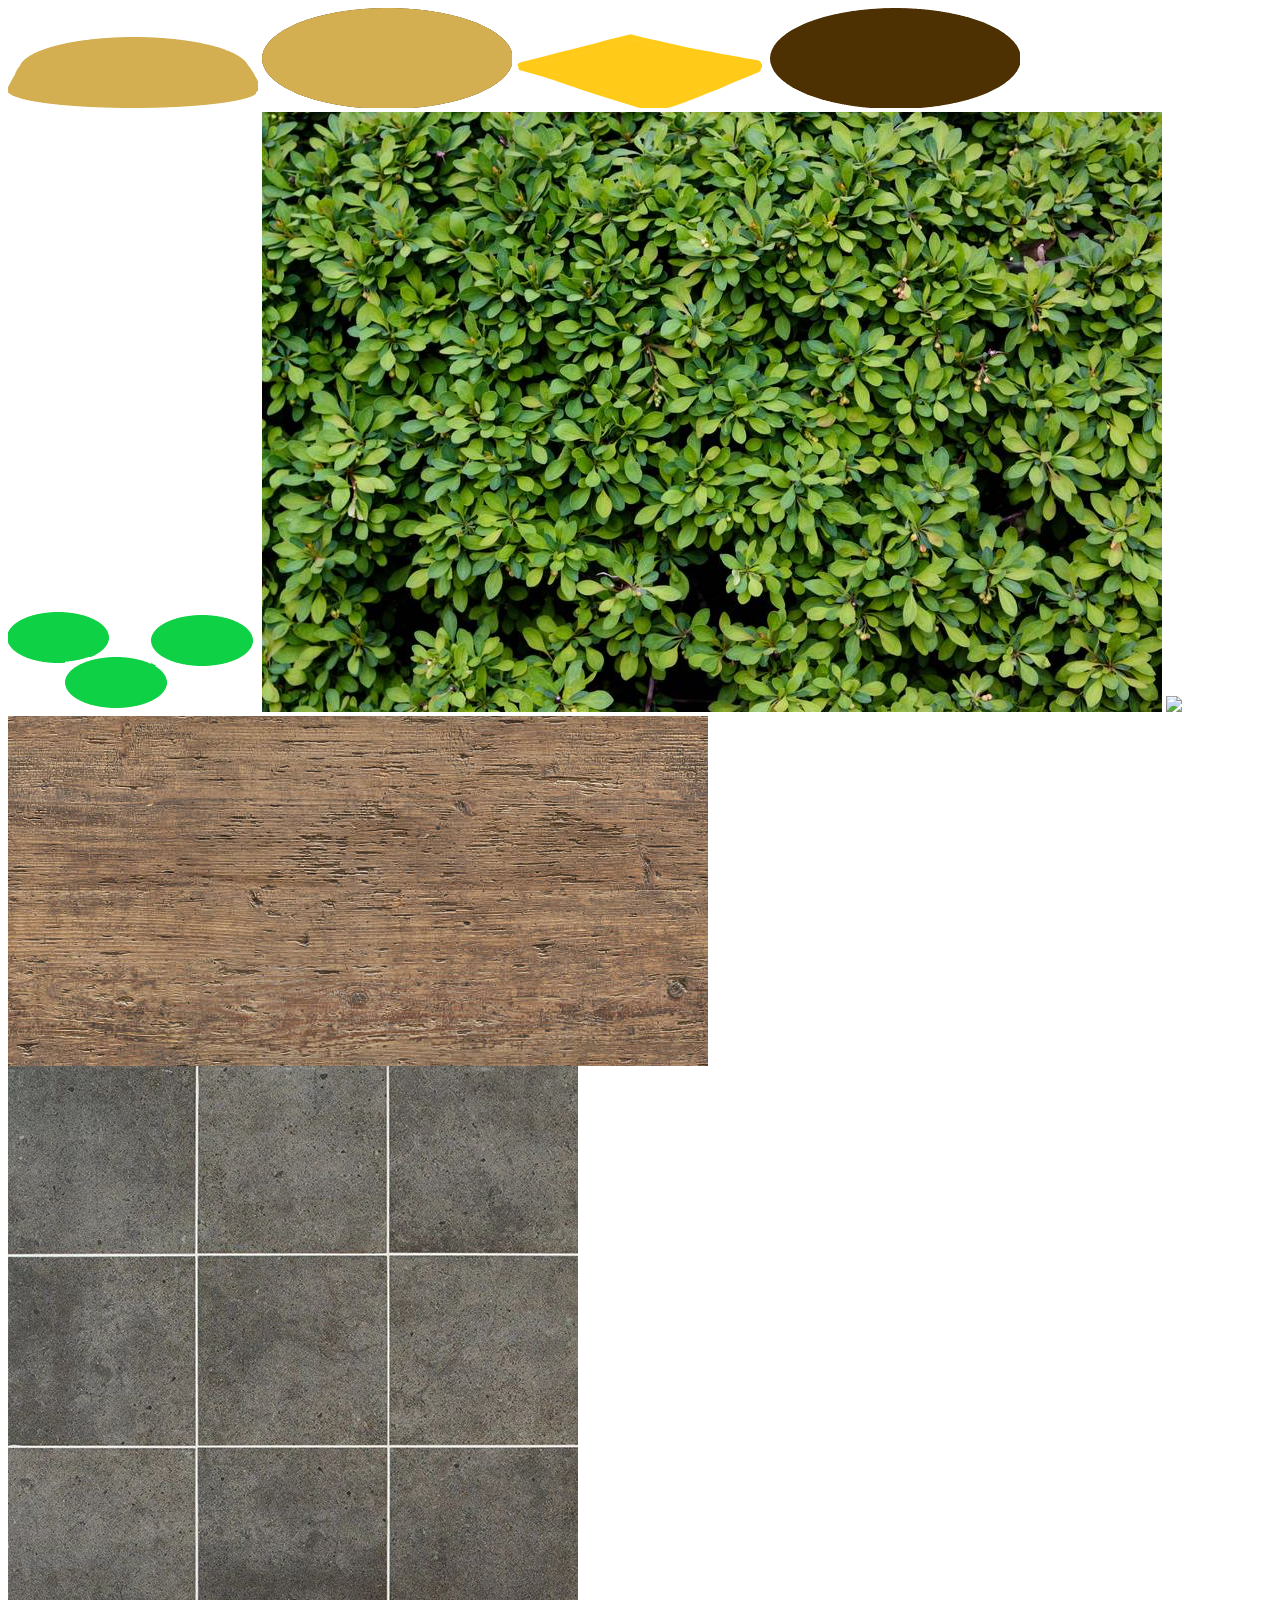
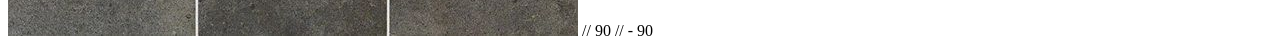
==== Escaping_Reality/index.html @ f187ed74 "update1" ====
<html>
  <head>
    <script src="https://aframe.io/releases/1.7.0/aframe.min.js"></script>
    <script src="https://cdn.jsdelivr.net/gh/c-frame/aframe-physics-system@v4.2.2/dist/aframe-physics-system.min.js"></script>
    <script src="script.js"></script>
    <script src="kinema.js"></script>
    <script src="conveyor.js"></script>
    <script src="menu.js"></script>
    <script src="customers.js"></script>

    <style >*{cursor:none}</style>

  </head>
  <body>
    <a-scene physics="debug: false">
        <a-assests>
            <img src="burgeritems/topbun.png" id="topbunimg">
            <img src="burgeritems/bottombun.png" id="botbunimg">
            <img src="burgeritems/cheese.png" id="cheeseimg">
            <img src="burgeritems/patty.png" id="pattyimg">
            <img src="burgeritems/pickles.png" id="picklesimg">
            <img src="extraimgs/shrub.jpg" id="shrub">
            <img src="extraimgs/concrete.jpg" id="concrete">
            <img src="extraimgs/wood.jpg" id="wood">
            <img src="extraimgs/floor.jpg" id="storetiles">
        </a-assests>

    <!--customer orders-->
        <a-entity id="orders" position="-7.25 1.5 8.5" rotation="0 -25 0">
            <a-box id="slot1" opacity = 0 position="0 0 0" height="0.3" depth="0.1"></a-box>
            <a-box id="slot2" opacity = 0 position="0 0.3 0" height="0.3" depth="0.1"></a-box>
            <a-box id="slot3" opacity = 0 position="0 0.6 0" height="0.3" depth="0.1"></a-box>
            <a-box id="slot4" opacity = 0 position="0 0.9 0" height="0.3" depth="0.1"></a-box>
            <a-box id="slot5" opacity = 0 position="0 1.2 0" height="0.3" depth="0.1"></a-box>
        </a-entity>

        <a-entity id="customerburger" position="0 2 0"></a-entity>

    <!--customer patience bar-->    
        <a-box id="bar" position="-5.58 2.8 9.5" depth="0.1" width="1.5" height="0.3" color="gray" opacity="0"></a-box>
        <a-box id="patience" position="-5.58 2.8 9.4" depth="0.1" width="1.4" height="0.2" color="green" opacity="0"></a-box>

    <!--customer-->
        <a-entity id="customer1" position="-6 -10 9" rotation="0 180 0">
            <a-box position="-0.2 2 0.42" rotation="0 0 5" width="0.25" height="0.05" depth="0.05" color="black" id="eyebrowleft1"></a-box>
            <a-box position="0.2 2 0.42" rotation="0 0 -5" width="0.25" height="0.05" depth="0.05" color="black" id="eyebrowright1"></a-box>
            <a-sphere position="-0.2 1.8 0.42" radius="0.1" color="black"></a-sphere>
            <a-sphere position="0.2 1.8 0.42" radius="0.1" color="black"></a-sphere>
            <a-sphere position="0 1.6 0" radius="0.5" theta-start="0" theta-length="90" color="	"></a-sphere>
            <a-cylinder position="0 1.1 0" radius="0.5" color="	#301934"></a-cylinder>
            <a-sphere position="0 0.6 0" radius="0.5" rotation="0 0 180" theta-start="0" theta-length="90"></a-sphere>
        </a-entity>

        <a-entity id="customer2" position="3 -10 13" rotation="0 180 0">
            <a-sphere position="0 1.8 -0.01" radius="0.45" theta-start="0" theta-length="80" side="double" rotation="-5 0 0" color="#333232"></a-sphere>
            <a-cylinder radius="0.4" position="0 1.9 -0.35" height="0.1" rotation="-5 0 0" color="#333232"></a-cylinder>

            <a-box position="-0.2 2 0.42" rotation="0 0 5" width="0.25" height="0.05" depth="0.05" color="black" id="eyebrowleft2"></a-box>
            <a-box position="0.2 2 0.42" rotation="0 0 -5" width="0.25" height="0.05" depth="0.05" color="black" id="eyebrowright2"></a-box>
            <a-sphere position="-0.2 1.8 0.42" radius="0.1" color="black"></a-sphere>
            <a-sphere position="0.2 1.8 0.42" radius="0.1" color="black"></a-sphere>
            <a-sphere position="0 1.6 0" radius="0.5" theta-start="0" theta-length="90" color="	"></a-sphere>
            <a-cylinder position="0 1.1 0" radius="0.5" color="	#478778"></a-cylinder>
            <a-sphere position="0 0.6 0" radius="0.5" rotation="0 0 180" theta-start="0" theta-length="90"></a-sphere>
        </a-entity>

        <a-entity id="customer3" position="0 -10 13" rotation="0 180 0">
            <a-entity id="earbudL" position="-0.43 1.8 0.1" rotation="-10 0 -5" scale="0.9 0.9 0.9">
                <a-cylinder position="0 0 0"  rotation="0 0 90" height="0.05" radius="0.1" color="black"></a-cylinder>
                <a-sphere position="0 0 0" rotation="0 0 90" radius="0.1" color="#E3E3E3"></a-sphere>
                <a-box position="-0.1 -0.1 0" width="0.05" height="0.2" depth="0.05" color="#E3E3E3"></a-box>
            </a-entity>
            <a-entity id="earbudR" position="0.43 1.8 0.1" rotation="10 180 -5" scale="0.9 0.9 0.9">
                <a-cylinder position="0 0 0"  rotation="0 0 90" height="0.05" radius="0.1" color="black"></a-cylinder>
                <a-sphere position="0 0 0" rotation="0 0 90" radius="0.1" color="#E3E3E3"></a-sphere>
                <a-box position="-0.1 -0.1 0" width="0.05" height="0.2" depth="0.05" color="#E3E3E3"></a-box>
            </a-entity>

            <a-box position="-0.2 2 0.42" rotation="0 0 5" width="0.25" height="0.05" depth="0.05" color="black" id="eyebrowleft3"></a-box>
            <a-box position="0.2 2 0.42" rotation="0 0 -5" width="0.25" height="0.05" depth="0.05" color="black" id="eyebrowright3"></a-box>
            <a-sphere position="-0.2 1.8 0.42" radius="0.1" color="black"></a-sphere>
            <a-sphere position="0.2 1.8 0.42" radius="0.1" color="black"></a-sphere>
            <a-sphere position="0 1.6 0" radius="0.5" theta-start="0" theta-length="90" color="	"></a-sphere>
            <a-cylinder position="0 1.1 0" radius="0.5" color="#954535"></a-cylinder>
            <a-sphere position="0 0.6 0" radius="0.5" rotation="0 0 180" theta-start="0" theta-length="90"></a-sphere>
        </a-entity>
    

    <!--food items-->
    
        <a-cylinder id="botbun" position="1 -10 0" height="0.08" radius="0.7" color="#fbdb8f"></a-cylinder>
        <a-entity id="topbun" position="-1 -10 -2">
            <a-cylinder position="0 1.25 0" height="0.05" radius="0.7" color="#fbdb8f"></a-cylinder>
            <a-sphere position="0 0.71 0"  radius="0.9" theta-start="0" theta-length="51" color="#fbdb8f"></a-sphere>
        </a-entity>
        <a-cylinder id="patty" position="1 -10 0" radius="0.65" height="0.1" color="#583924"></a-cylinder>
        <a-entity id="pickles" position="1.1 -10 0.05">
            <a-cylinder position="-0.1 0 -0.2" radius="0.2" height="0.05" color="#43b451"></a-cylinder>
            <a-cylinder position="-0.3 0 0.2" radius="0.2" height="0.05" color="#43b451"></a-cylinder>
            <a-cylinder position="0.2 0 0.1" radius="0.2" height="0.05" color="#43b451"></a-cylinder>
        </a-entity>
        <a-box id="cheese" position="1 -10 0" height="0.05" width="1.1" depth="1.1" color="#f9de3f"> </a-box>
        
    <!--bell-->
        <a-entity id="bell" position="-4.3 1.2 6.4">
            <a-cylinder radius="0.3" height="0.05" color="#5C4033"></a-cylinder>
            <a-sphere radius="0.25" color="#F0E68C"></a-sphere>
            <a-cylinder radius="0.03" height="0.1" color="#7393B3" position="0 0.23 0"></a-cylinder>
        </a-entity>
 
    <!--Kitchen-->
        
        <a-box static-body position="0 0.5 -10" width="20" height="1" depth="0.1" color="#EDE8D0"></a-box>
        <a-box static-body position="0 2.5 -10" width="20" height="3" depth="0.1" color="#FAF9F6"></a-box>
        <a-box static-body position="0 4.5 -10" width="20" height="1" depth="0.1" color="#EDE8D0"></a-box>

        <!--Counter-->
        <a-entity position="-10 1 -8" rotation="90 0 0" wireframe="true">
          <a-box id="door" static-body width="2" position="0 0 -1" height="0.25" depth="2" rotation="0 90 0"></a-box>
        </a-entity>
    
    <!-- WORLD CLOCK -->
        <a-box position="-10 1.5 0" width="1" depth="0.5" height="0.5" rotation="0 90 0"> </a-box>
        <a-box position="-9.95 1.5 0" width="0.9" depth="0.5" height="0.4" rotation="0 90 0" color="#343434"> </a-box>
        <a-text id="WORLDCLOCK" position="-9.7 1.5 0.3" color="red" value="9:00A" rotation="0 90 0"></a-text>
        
        <a-box static-body position="-10 0.45 0" width="16" height="1.25" depth="2" rotation="0 90 0"></a-box>
        <a-box static-body position="-10 1.13 0" width="16" height="0.1" depth="2.1" rotation="0 90 0" color="#C2B280"></a-box>
        <a-box static-body position="2.5 0.45 7" width="25" height="1.25" depth="2"></a-box>
        <a-box static-body position="2.5 1.13 6.95" width="25" height="0.1" depth="2.1" color="#C2B280"></a-box>

        <!-- chairs by the counter -->
        <a-entity static-body class="stool1" position="-12 0 -5" rotation="0 90 0" scale="1.5 1.5 1.5">
            <a-cylinder position="0 0.6 0" height="0.05" radius="0.3" color="#DAA520"></a-cylinder>
            <a-cylinder position="0 0.3 0" height="0.6" radius="0.03" color="#C0C0C0"></a-cylinder>
            <a-cylinder position="0 0.05 0" height="0.05" radius="0.2" color="#C0C0C0"></a-cylinder>
        </a-entity>

        <a-entity static-body class="stool2" position="-12 0 -2" rotation="0 90 0" scale="1.5 1.5 1.5">
            <a-cylinder position="0 0.6 0" height="0.05" radius="0.3" color="#DAA520"></a-cylinder>
            <a-cylinder position="0 0.3 0" height="0.6" radius="0.03" color="#C0C0C0"></a-cylinder>
            <a-cylinder position="0 0.05 0" height="0.05" radius="0.2" color="#C0C0C0"></a-cylinder>
        </a-entity>

        <a-entity static-body class="stool3" position="-12 0 1" rotation="0 90 0" scale="1.5 1.5 1.5">
            <a-cylinder position="0 0.6 0" height="0.05" radius="0.3" color="#DAA520"></a-cylinder>
            <a-cylinder position="0 0.3 0" height="0.6" radius="0.03" color="#C0C0C0"></a-cylinder>
            <a-cylinder position="0 0.05 0" height="0.05" radius="0.2" color="#C0C0C0"></a-cylinder>
        </a-entity>

        <a-entity static-body class="stool4" position="-12 0 4" rotation="0 90 0" scale="1.5 1.5 1.5">
            <a-cylinder position="0 0.6 0" height="0.05" radius="0.3" color="#DAA520"></a-cylinder>
            <a-cylinder position="0 0.3 0" height="0.6" radius="0.03" color="#C0C0C0"></a-cylinder>
            <a-cylinder position="0 0.05 0" height="0.05" radius="0.2" color="#C0C0C0"></a-cylinder>
        </a-entity>
        
        <!--plates, tissues : counter designs-->
        <a-entity id="napkins" position="-10 0.88 -7.5">
            <a-box position="0 0.5 0" width="0.5" height="0.35" depth="0.3" color="#DADADA"></a-box>
            <a-box position="0 0.7 0" width="0.52" height="0.1" depth="0.32" color="#EEDC82"></a-box>
            <a-box position="0 0.65 0" rotation="8 0 0" width="0.45" height="0.35" depth="0.01" color="#F2F2F2"></a-box>
        </a-entity>

        <a-entity id="register" position="-9 0 6.75" rotation="0 -25 0">
            <a-box position="0 1.25 0" height="0.5" color="#797979"></a-box>
            <a-box position="0 1.25 -0.02" height="0.45" width="0.95" color="#AAAAAA"></a-box>
            <a-cylinder position="0 1.55 0.33" radius="0.35" rotation="0 0 90" color="#797979"></a-cylinder>
            <a-box position="0 1.4 0.5" rotation="90 0 0" height="0.5" color="#797979"></a-box>
            <a-box position="0 1.32 -0.27" rotation="90 0 0" height="0.55" width="0.1" depth="0.1" color="	#353935"></a-box>

            <a-box position="0.25 1.25 -0.25" height="0.55" width="0.1" depth="0.1" color="#EB9249"></a-box>
            <a-box position="0.4 1.25 -0.25" height="0.55" width="0.1" depth="0.1" color="#F4BB44"></a-box>
            <a-box position="0.4 1.25 -0.4" height="0.55" width="0.1" depth="0.1" color="#40B5AD"></a-box>
            <a-box position="0.25 1.25 -0.4" height="0.55" width="0.1" depth="0.1" color="#C74EBD"></a-box>

            <a-box position="-0.35 1.25 -0.25" height="0.55" width="0.1" depth="0.1" color="#009E60"></a-box>
            <a-box position="-0.25 1.25 -0.25" height="0.55" width="0.1" depth="0.1" color="#009E60"></a-box>
            <a-box position="-0.1 1.25 -0.25" height="0.55" width="0.1" depth="0.1" color="#F4BB44"></a-box>
            <a-box position="-0.1 1.25 -0.4" height="0.55" width="0.1" depth="0.1" color="#C74EBD"></a-box>
            <a-box position="-0.25 1.25 -0.4" height="0.55" width="0.1" depth="0.1"></a-box>
            <a-box position="-0.4 1.25 -0.4" height="0.55" width="0.1" depth="0.1" color="#E34234"></a-box>

        </a-entity>

        <a-entity id="serving"  position="-5.6 1 6.75" wireframe="true">
                <a-box position="0 0.25 0" opacity="0"></a-box>
                <a-text value="Serve Here" side="double" position="0.55 2 0" rotation="0 180 0" color="#191970"></a-text>
                <a-cylinder position="0 0.25 0" radius="0.6" height="0.1" color="	#EEDC82"></a-cylinder>
                <a-cylinder position="0 0.32 0" radius="0.75" height="0.1"></a-cylinder>      
        </a-entity>

        <a-entity id="plate1" position="0 0.76 6.75">
            <a-box position="0 0.5 0" opacity="0"></a-box>
            <a-cylinder position="0 0.5 0" radius="0.6" height="0.1"></a-cylinder>
            <a-cylinder position="0 0.57 0" radius="0.75" height="0.1"></a-cylinder>
        </a-entity>

        <a-entity id="plate2" position="2 0.76 6.75">
            <a-box position="0 0.5 0" opacity="0"></a-box>
            <a-cylinder position="0 0.5 0" radius="0.6" height="0.1"></a-cylinder>
            <a-cylinder position="0 0.57 0" radius="0.75" height="0.1"></a-cylinder>
        </a-entity>
        


        <!--conveyers-->
        <a-box static-body position="6.5 1 -9" width="2" height="3" depth="17" rotation="0 90 0" color="	#FCF5E5"></a-box>
        
        <a-box position="1 1.5 -8.9" width="1.8" depth="2" height="0.75" color="#28282B"></a-box>
        <a-sphere side="double" position="1 1.5 -8" radius="1" theta-start="0" theta-length="90" color="#C2B280"> </a-sphere>
        <a-box static-body id="conveyer1" position="1 0.55 -4" width="2" height="1.2" depth="8" color="#C2B280"></a-box>
        <a-box position="1 0.55 -4" width="2.1" height="0.1" depth="8.1" color="#28282B"></a-box>
        <a-cylinder position="1 0.55 -4" height="2.1" radius="0.25" rotation="0 0 90" color="#28282B"></a-cylinder>
        <a-cylinder position="1 0.55 -2" height="2.1" radius="0.25" rotation="0 0 90" color="#28282B"></a-cylinder>
        <a-cylinder position="1 0.55 -6" height="2.1" radius="0.25" rotation="0 0 90" color="#28282B"></a-cylinder>
        <a-box position="1 1.18 -4" width="1.9" height="0.05" depth="8" color="#E2DFD2"></a-box>
        <a-cylinder position="1 1.1 0" rotation="0 0 90" radius="0.1" height="1.9" color="#E2DFD2"> </a-cylinder>

        <a-box position="4 1.5 -8.9" width="1.8" depth="2" height="0.75" color="#28282B"></a-box>
        <a-sphere side="double" position="4 1.5 -8" radius="1" theta-start="0" theta-length="90" color="#C2B280"> </a-sphere>
        <a-box static-body id="conveyer2" position="4 0.55 -4" width="2" height="1.2" depth="8" color="#C2B280"></a-box>
        <a-box position="4 0.55 -4" width="2.1" height="0.1" depth="8.1" color="#28282B"></a-box>
        <a-cylinder position="4 0.55 -4" height="2.1" radius="0.25" rotation="0 0 90" color="#28282B"></a-cylinder>
        <a-cylinder position="4 0.55 -2" height="2.1" radius="0.25" rotation="0 0 90" color="#28282B"></a-cylinder>
        <a-cylinder position="4 0.55 -6" height="2.1" radius="0.25" rotation="0 0 90" color="#28282B"></a-cylinder>
        <a-box position="4 1.18 -4" width="1.9" height="0.05" depth="8" color="#E2DFD2"></a-box>
        <a-cylinder position="4 1.1 0" rotation="0 0 90" radius="0.1" height="1.9" color="#E2DFD2"> </a-cylinder>

        <a-box position="7 1.5 -8.9" width="1.8" depth="2" height="0.75" color="#28282B"></a-box>
        <a-sphere side="double" position="7 1.5 -8" radius="1" theta-start="0" theta-length="90" color="#C2B280"> </a-sphere>
        <a-box static-body id="conveyer3" position="7 0.55 -4" width="2" height="1.2" depth="8" color="#C2B280"></a-box>
        <a-box position="7 0.55 -4" width="2.1" height="0.1" depth="8.1" color="#28282B"></a-box>
        <a-cylinder position="7 0.55 -4" height="2.1" radius="0.25" rotation="0 0 90" color="#28282B"></a-cylinder>
        <a-cylinder position="7 0.55 -2" height="2.1" radius="0.25" rotation="0 0 90" color="#28282B"></a-cylinder>
        <a-cylinder position="7 0.55 -6" height="2.1" radius="0.25" rotation="0 0 90" color="#28282B"></a-cylinder>
        <a-box position="7 1.18 -4" width="1.9" height="0.05" depth="8" color="#E2DFD2"></a-box>
        <a-cylinder position="7 1.1 0" rotation="0 0 90" radius="0.1" height="1.9" color="#E2DFD2"> </a-cylinder>

        <a-box position="10 1.5 -8.9" width="1.8" depth="2" height="0.75" color="#28282B"></a-box>
        <a-sphere side="double" position="10 1.5 -8" radius="1" theta-start="0" theta-length="90" color="#C2B280"> </a-sphere>
        <a-box static-body id="conveyer4" position="10 0.55 -4" width="2" height="1.2" depth="8" color="#C2B280"></a-box>
        <a-box position="10 0.55 -4" width="2.1" height="0.1" depth="8.1" color="#28282B"></a-box>
        <a-cylinder position="10 0.55 -4" height="2.1" radius="0.25" rotation="0 0 90" color="#28282B"></a-cylinder>
        <a-cylinder position="10 0.55 -2" height="2.1" radius="0.25" rotation="0 0 90" color="#28282B"></a-cylinder>
        <a-cylinder position="10 0.55 -6" height="2.1" radius="0.25" rotation="0 0 90" color="#28282B"></a-cylinder>
        <a-box position="10 1.18 -4" width="1.9" height="0.05" depth="8" color="#E2DFD2"></a-box>
        <a-cylinder position="10 1.1 0" rotation="0 0 90" radius="0.1" height="1.9" color="#E2DFD2"> </a-cylinder>

        <a-box position="13 1.5 -8.9" width="1.8" depth="2" height="0.75" color="#28282B"></a-box>
        <a-sphere side="double" position="13 1.5 -8" radius="1" theta-start="0" theta-length="90" color="#C2B280"> </a-sphere>
        <a-box static-body id="conveyer5" position="13 0.55 -4" width="2" height="1.2" depth="8" color="#C2B280"></a-box>
        <a-box position="13 0.55 -4" width="2.1" height="0.1" depth="8.1" color="#28282B"></a-box>
        <a-cylinder position="13 0.55 -4" height="2.1" radius="0.25" rotation="0 0 90" color="#28282B"></a-cylinder>
        <a-cylinder position="13 0.55 -2" height="2.1" radius="0.25" rotation="0 0 90" color="#28282B"></a-cylinder>
        <a-cylinder position="13 0.55 -6" height="2.1" radius="0.25" rotation="0 0 90" color="#28282B"></a-cylinder>
        <a-box position="13 1.18 -4" width="1.9" height="0.05" depth="8" color="#E2DFD2"></a-box>
        <a-cylinder position="13 1.1 0" rotation="0 0 90" radius="0.1" height="1.9" color="#E2DFD2"> </a-cylinder>

    
    <!--Surrounding Shop-->

      <!--booths and tables-->
        <a-entity static-body id="boothset1">
            <a-entity id="boothseat1" position="13.8 0.2 23.45" rotation="0 -90 0">
                <a-cylinder position="0 0.1 -0.1" radius="0.5" height="2.9" rotation="0 0 90" color="#DAA520"></a-cylinder>
                <a-box position="0 1 -0.53" rotation="90 0 0" width="2.9" height="0.5" depth="2" color="#DAA520"></a-box>
                <a-box position="0 0 -0.5" width="3" height="0.5" depth="1.25" color="#F2F2F2"></a-box>
                <a-box position="0 1 -0.95" rotation="90 0 0" width="3" height="0.35" depth="2.2" color="#F2F2F2"></a-box>
            </a-entity>  
            
            <a-entity id="table1" position="12.5 1 23.45" rotation="0 -90 0">
                <a-box width="3" depth="1.5" height="0.1"></a-box>
                <a-box position="0 -0.5 0" width="0.1" depth="0.1" height="1" color="#36454F"></a-box>
                <a-box position="1 -0.5 0" width="0.1" depth="0.1" height="1" color="#36454F"></a-box>
                <a-box position="-1 -0.5 0" width="0.1" depth="0.1" height="1" color="#36454F"></a-box>
                <a-box position="0 -0.5 0" rotation="0 0 90" width="0.1" depth="0.1" height="2" color="#36454F"></a-box>
            </a-entity>

            <a-entity id="napkins" position="12.5 0.7 23.45">
                <a-box position="0 0.5 0" width="0.5" height="0.35" depth="0.3" color="#DADADA"></a-box>
                <a-box position="0 0.7 0" width="0.52" height="0.1" depth="0.32" color="#EEDC82"></a-box>
                <a-box position="0 0.65 0" rotation="8 0 0" width="0.45" height="0.35" depth="0.01" color="#F2F2F2"></a-box>
            </a-entity>
        
            <a-entity id="boothseat2" position="11.2 0.2 23.45" rotation="0 90 0">
                <a-cylinder position="0 0.1 -0.1" radius="0.5" height="2.9" rotation="0 0 90" color="#DAA520"></a-cylinder>
                <a-box position="0 1 -0.53" rotation="90 0 0" width="2.9" height="0.5" depth="2" color="#DAA520"></a-box>
                <a-box position="0 0 -0.5" width="3" height="0.5" depth="1.25" color="#F2F2F2"></a-box>
                <a-box position="0 1 -0.95" rotation="90 0 0" width="3" height="0.35" depth="2.2" color="#F2F2F2"></a-box>
            </a-entity>  
        </a-entity>

        <a-entity static-body id="boothset2" position="-4.75 0 0">
            <a-entity id="boothseat1" position="13.8 0.2 23.45" rotation="0 -90 0">
                <a-cylinder position="0 0.1 -0.1" radius="0.5" height="2.9" rotation="0 0 90" color="#DAA520"></a-cylinder>
                <a-box position="0 1 -0.53" rotation="90 0 0" width="2.9" height="0.5" depth="2" color="#DAA520"></a-box>
                <a-box position="0 0 -0.5" width="3" height="0.5" depth="1.25" color="#F2F2F2"></a-box>
                <a-box position="0 1 -0.95" rotation="90 0 0" width="3" height="0.35" depth="2.2" color="#F2F2F2"></a-box>
            </a-entity>  
            
            <a-entity id="table1" position="12.5 1 23.45" rotation="0 -90 0">
                <a-box width="3" depth="1.5" height="0.1"></a-box>
                <a-box position="0 -0.5 0" width="0.1" depth="0.1" height="1" color="#36454F"></a-box>
                <a-box position="1 -0.5 0" width="0.1" depth="0.1" height="1" color="#36454F"></a-box>
                <a-box position="-1 -0.5 0" width="0.1" depth="0.1" height="1" color="#36454F"></a-box>
                <a-box position="0 -0.5 0" rotation="0 0 90" width="0.1" depth="0.1" height="2" color="#36454F"></a-box>
                
                <a-entity id="napkins" position="0 -0.25 0" rotation="0 90 0">
                    <a-box position="0 0.5 0" width="0.5" height="0.35" depth="0.3" color="#DADADA"></a-box>
                    <a-box position="0 0.7 0" width="0.52" height="0.1" depth="0.32" color="#EEDC82"></a-box>
                    <a-box position="0 0.65 0" rotation="8 0 0" width="0.45" height="0.35" depth="0.01" color="#F2F2F2"></a-box>
                </a-entity>
            
            </a-entity>
        
            <a-entity id="boothseat2" position="11.2 0.2 23.45" rotation="0 90 0">
                <a-cylinder position="0 0.1 -0.1" radius="0.5" height="2.9" rotation="0 0 90" color="#DAA520"></a-cylinder>
                <a-box position="0 1 -0.53" rotation="90 0 0" width="2.9" height="0.5" depth="2" color="#DAA520"></a-box>
                <a-box position="0 0 -0.5" width="3" height="0.5" depth="1.25" color="#F2F2F2"></a-box>
                <a-box position="0 1 -0.95" rotation="90 0 0" width="3" height="0.35" depth="2.2" color="#F2F2F2"></a-box>
            </a-entity>  
        </a-entity>

        <a-entity static-body id="boothset3" position="-9.5 0 0">
            <a-entity id="boothseat1" position="13.8 0.2 23.45" rotation="0 -90 0">
                <a-cylinder position="0 0.1 -0.1" radius="0.5" height="2.9" rotation="0 0 90" color="#DAA520"></a-cylinder>
                <a-box position="0 1 -0.53" rotation="90 0 0" width="2.9" height="0.5" depth="2" color="#DAA520"></a-box>
                <a-box position="0 0 -0.5" width="3" height="0.5" depth="1.25" color="#F2F2F2"></a-box>
                <a-box position="0 1 -0.95" rotation="90 0 0" width="3" height="0.35" depth="2.2" color="#F2F2F2"></a-box>
            </a-entity>  
            
            <a-entity id="table1" position="12.5 1 23.45" rotation="0 -90 0">
                <a-box width="3" depth="1.5" height="0.1"></a-box>
                <a-box position="0 -0.5 0" width="0.1" depth="0.1" height="1" color="#36454F"></a-box>
                <a-box position="1 -0.5 0" width="0.1" depth="0.1" height="1" color="#36454F"></a-box>
                <a-box position="-1 -0.5 0" width="0.1" depth="0.1" height="1" color="#36454F"></a-box>
                <a-box position="0 -0.5 0" rotation="0 0 90" width="0.1" depth="0.1" height="2" color="#36454F"></a-box>
            
                <a-entity id="napkins" position="0 -0.25 0" rotation="0 90 0">
                    <a-box position="0 0.5 0" width="0.5" height="0.35" depth="0.3" color="#DADADA"></a-box>
                    <a-box position="0 0.7 0" width="0.52" height="0.1" depth="0.32" color="#EEDC82"></a-box>
                    <a-box position="0 0.65 0" rotation="8 0 0" width="0.45" height="0.35" depth="0.01" color="#F2F2F2"></a-box>
                </a-entity>

            </a-entity>
        
            <a-entity id="boothseat2" position="11.2 0.2 23.45" rotation="0 90 0">
                <a-cylinder position="0 0.1 -0.1" radius="0.5" height="2.9" rotation="0 0 90" color="#DAA520"></a-cylinder>
                <a-box position="0 1 -0.53" rotation="90 0 0" width="2.9" height="0.5" depth="2" color="#DAA520"></a-box>
                <a-box position="0 0 -0.5" width="3" height="0.5" depth="1.25" color="#F2F2F2"></a-box>
                <a-box position="0 1 -0.95" rotation="90 0 0" width="3" height="0.35" depth="2.2" color="#F2F2F2"></a-box>
            </a-entity>  
        </a-entity>

        <a-entity static-body id="boothset4" position="-14.25 0 0">
            <a-entity id="boothseat1" position="13.8 0.2 23.45" rotation="0 -90 0">
                <a-cylinder position="0 0.1 -0.1" radius="0.5" height="2.9" rotation="0 0 90" color="#DAA520"></a-cylinder>
                <a-box position="0 1 -0.53" rotation="90 0 0" width="2.9" height="0.5" depth="2" color="#DAA520"></a-box>
                <a-box position="0 0 -0.5" width="3" height="0.5" depth="1.25" color="#F2F2F2"></a-box>
                <a-box position="0 1 -0.95" rotation="90 0 0" width="3" height="0.35" depth="2.2" color="#F2F2F2"></a-box>
            </a-entity>  
            
            <a-entity id="table1" position="12.5 1 23.45" rotation="0 -90 0">
                <a-box width="3" depth="1.5" height="0.1"></a-box>
                <a-box position="0 -0.5 0" width="0.1" depth="0.1" height="1" color="#36454F"></a-box>
                <a-box position="1 -0.5 0" width="0.1" depth="0.1" height="1" color="#36454F"></a-box>
                <a-box position="-1 -0.5 0" width="0.1" depth="0.1" height="1" color="#36454F"></a-box>
                <a-box position="0 -0.5 0" rotation="0 0 90" width="0.1" depth="0.1" height="2" color="#36454F"></a-box>
            
                <a-entity id="napkins" position="0 -0.25 0" rotation="0 90 0">
                    <a-box position="0 0.5 0" width="0.5" height="0.35" depth="0.3" color="#DADADA"></a-box>
                    <a-box position="0 0.7 0" width="0.52" height="0.1" depth="0.32" color="#EEDC82"></a-box>
                    <a-box position="0 0.65 0" rotation="8 0 0" width="0.45" height="0.35" depth="0.01" color="#F2F2F2"></a-box>
                </a-entity>

            </a-entity>
        
            <a-entity id="boothseat2" position="11.2 0.2 23.45" rotation="0 90 0">
                <a-cylinder position="0 0.1 -0.1" radius="0.5" height="2.9" rotation="0 0 90" color="#DAA520"></a-cylinder>
                <a-box position="0 1 -0.53" rotation="90 0 0" width="2.9" height="0.5" depth="2" color="#DAA520"></a-box>
                <a-box position="0 0 -0.5" width="3" height="0.5" depth="1.25" color="#F2F2F2"></a-box>
                <a-box position="0 1 -0.95" rotation="90 0 0" width="3" height="0.35" depth="2.2" color="#F2F2F2"></a-box>
            </a-entity>  
        </a-entity>

        <a-entity static-body id="boothset5" position="-19 0 0">
            <a-entity id="boothseat1" position="13.8 0.2 23.45" rotation="0 -90 0">
                <a-cylinder position="0 0.1 -0.1" radius="0.5" height="2.9" rotation="0 0 90" color="#DAA520"></a-cylinder>
                <a-box position="0 1 -0.53" rotation="90 0 0" width="2.9" height="0.5" depth="2" color="#DAA520"></a-box>
                <a-box position="0 0 -0.5" width="3" height="0.5" depth="1.25" color="#F2F2F2"></a-box>
                <a-box position="0 1 -0.95" rotation="90 0 0" width="3" height="0.35" depth="2.2" color="#F2F2F2"></a-box>
            </a-entity>  
            
            <a-entity id="table1" position="12.5 1 23.45" rotation="0 -90 0">
                <a-box width="3" depth="1.5" height="0.1"></a-box>
                <a-box position="0 -0.5 0" width="0.1" depth="0.1" height="1" color="#36454F"></a-box>
                <a-box position="1 -0.5 0" width="0.1" depth="0.1" height="1" color="#36454F"></a-box>
                <a-box position="-1 -0.5 0" width="0.1" depth="0.1" height="1" color="#36454F"></a-box>
                <a-box position="0 -0.5 0" rotation="0 0 90" width="0.1" depth="0.1" height="2" color="#36454F"></a-box>
           
                <a-entity id="napkins" position="0 -0.25 0" rotation="0 90 0">
                    <a-box position="0 0.5 0" width="0.5" height="0.35" depth="0.3" color="#DADADA"></a-box>
                    <a-box position="0 0.7 0" width="0.52" height="0.1" depth="0.32" color="#EEDC82"></a-box>
                    <a-box position="0 0.65 0" rotation="8 0 0" width="0.45" height="0.35" depth="0.01" color="#F2F2F2"></a-box>
                </a-entity>

            </a-entity>
        
            <a-entity id="boothseat2" position="11.2 0.2 23.45" rotation="0 90 0">
                <a-cylinder position="0 0.1 -0.1" radius="0.5" height="2.9" rotation="0 0 90" color="#DAA520"></a-cylinder>
                <a-box position="0 1 -0.53" rotation="90 0 0" width="2.9" height="0.5" depth="2" color="#DAA520"></a-box>
                <a-box position="0 0 -0.5" width="3" height="0.5" depth="1.25" color="#F2F2F2"></a-box>
                <a-box position="0 1 -0.95" rotation="90 0 0" width="3" height="0.35" depth="2.2" color="#F2F2F2"></a-box>
            </a-entity>  
        </a-entity>

    <!-- chairs and table designs-->
        <a-entity static-body id="tableset1" position="10 0 2">
            <a-entity class="seat1" position="-3.5 0 14.75" rotation="0 -90 0" scale="1.5 1.5 1.5">
                <a-cylinder position="0 0.5 0" height="0.1" radius="0.3" color="#DAA520"></a-cylinder>
                <a-cylinder position="0 1 -0.2" rotation = "90 0 0" scale="1 1 0.75" height="0.03" radius="0.3" color="#DAA520"></a-cylinder>
                <a-cylinder position="0 0.25 -0.01" height="0.02" radius="0.25" open-ended="true" side="double" color="#E5E4E2"></a-cylinder>
                <a-cylinder position="0.15 0.5 -0.25" height="1.2" radius="0.03" color="#C0C0C0"></a-cylinder>
                <a-cylinder position="-0.15 0.5 -0.25" height="1.2" radius="0.03" color="#C0C0C0"></a-cylinder>
                <a-cylinder position="0.15 0.2 0.2" height="0.6" radius="0.03" color="#C0C0C0"></a-cylinder>
                <a-cylinder position="-0.15 0.2 0.2" height="0.6" radius="0.03" color="#C0C0C0"></a-cylinder>
            </a-entity>
            <a-entity class="seat2" position="-3.5 0 16.25" rotation="0 -90 0" scale="1.5 1.5 1.5">
                <a-cylinder position="0 0.5 0" height="0.1" radius="0.3" color="#DAA520"></a-cylinder>
                <a-cylinder position="0 1 -0.2" rotation = "90 0 0" scale="1 1 0.75" height="0.03" radius="0.3" color="#DAA520"></a-cylinder>
                <a-cylinder position="0 0.25 -0.01" height="0.02" radius="0.25" open-ended="true" side="double" color="#E5E4E2"></a-cylinder>
                <a-cylinder position="0.15 0.5 -0.25" height="1.2" radius="0.03" color="#C0C0C0"></a-cylinder>
                <a-cylinder position="-0.15 0.5 -0.25" height="1.2" radius="0.03" color="#C0C0C0"></a-cylinder>
                <a-cylinder position="0.15 0.2 0.2" height="0.6" radius="0.03" color="#C0C0C0"></a-cylinder>
                <a-cylinder position="-0.15 0.2 0.2" height="0.6" radius="0.03" color="#C0C0C0"></a-cylinder>
            </a-entity>
            <a-entity id="table2" position="-4.25 1 15.5" rotation="0 -90 0">
                <a-box width="3" depth="1.5" height="0.1"></a-box>
                <a-box position="0 -0.5 0" width="0.1" depth="0.1" height="1" color="#36454F"></a-box>
                <a-box position="1 -0.5 0" width="0.1" depth="0.1" height="1" color="#36454F"></a-box>
                <a-box position="-1 -0.5 0" width="0.1" depth="0.1" height="1" color="#36454F"></a-box>
                <a-box position="0 -0.5 0" rotation="0 0 90" width="0.1" depth="0.1" height="2" color="#36454F"></a-box>
            
                <a-entity id="napkins" position="0 -0.25 0" rotation="0 90 0">
                    <a-box position="0 0.5 0" width="0.5" height="0.35" depth="0.3" color="#DADADA"></a-box>
                    <a-box position="0 0.7 0" width="0.52" height="0.1" depth="0.32" color="#EEDC82"></a-box>
                    <a-box position="0 0.65 0" rotation="8 0 0" width="0.45" height="0.35" depth="0.01" color="#F2F2F2"></a-box>
                </a-entity>
            </a-entity>
            <a-entity class="seat3" position="-5 0 14.75" rotation="0 90 0" scale="1.5 1.5 1.5">
                <a-cylinder position="0 0.5 0" height="0.1" radius="0.3" color="#DAA520"></a-cylinder>
                <a-cylinder position="0 1 -0.2" rotation = "90 0 0" scale="1 1 0.75" height="0.03" radius="0.3" color="#DAA520"></a-cylinder>
                <a-cylinder position="0 0.25 -0.01" height="0.02" radius="0.25" open-ended="true" side="double" color="#E5E4E2"></a-cylinder>
                <a-cylinder position="0.15 0.5 -0.25" height="1.2" radius="0.03" color="#C0C0C0"></a-cylinder>
                <a-cylinder position="-0.15 0.5 -0.25" height="1.2" radius="0.03" color="#C0C0C0"></a-cylinder>
                <a-cylinder position="0.15 0.2 0.2" height="0.6" radius="0.03" color="#C0C0C0"></a-cylinder>
                <a-cylinder position="-0.15 0.2 0.2" height="0.6" radius="0.03" color="#C0C0C0"></a-cylinder>
            </a-entity>
            <a-entity class="seat4" position="-5 0 16.25" rotation="0 90 0" scale="1.5 1.5 1.5">
                <a-cylinder position="0 0.5 0" height="0.1" radius="0.3" color="#DAA520"></a-cylinder>
                <a-cylinder position="0 1 -0.2" rotation = "90 0 0" scale="1 1 0.75" height="0.03" radius="0.3" color="#DAA520"></a-cylinder>
                <a-cylinder position="0 0.25 -0.01" height="0.02" radius="0.25" open-ended="true" side="double" color="#E5E4E2"></a-cylinder>
                <a-cylinder position="0.15 0.5 -0.25" height="1.2" radius="0.03" color="#C0C0C0"></a-cylinder>
                <a-cylinder position="-0.15 0.5 -0.25" height="1.2" radius="0.03" color="#C0C0C0"></a-cylinder>
                <a-cylinder position="0.15 0.2 0.2" height="0.6" radius="0.03" color="#C0C0C0"></a-cylinder>
                <a-cylinder position="-0.15 0.2 0.2" height="0.6" radius="0.03" color="#C0C0C0"></a-cylinder>
            </a-entity>
        </a-entity>

        <a-entity static-body id="tableset2" position="5 0 2">
            <a-entity class="seat1" position="-3.5 0 14.75" rotation="0 -90 0" scale="1.5 1.5 1.5">
                <a-cylinder position="0 0.5 0" height="0.1" radius="0.3" color="#DAA520"></a-cylinder>
                <a-cylinder position="0 1 -0.2" rotation = "90 0 0" scale="1 1 0.75" height="0.03" radius="0.3" color="#DAA520"></a-cylinder>
                <a-cylinder position="0 0.25 -0.01" height="0.02" radius="0.25" open-ended="true" side="double" color="#E5E4E2"></a-cylinder>
                <a-cylinder position="0.15 0.5 -0.25" height="1.2" radius="0.03" color="#C0C0C0"></a-cylinder>
                <a-cylinder position="-0.15 0.5 -0.25" height="1.2" radius="0.03" color="#C0C0C0"></a-cylinder>
                <a-cylinder position="0.15 0.2 0.2" height="0.6" radius="0.03" color="#C0C0C0"></a-cylinder>
                <a-cylinder position="-0.15 0.2 0.2" height="0.6" radius="0.03" color="#C0C0C0"></a-cylinder>
            </a-entity>
            <a-entity class="seat2" position="-3.5 0 16.25" rotation="0 -90 0" scale="1.5 1.5 1.5">
                <a-cylinder position="0 0.5 0" height="0.1" radius="0.3" color="#DAA520"></a-cylinder>
                <a-cylinder position="0 1 -0.2" rotation = "90 0 0" scale="1 1 0.75" height="0.03" radius="0.3" color="#DAA520"></a-cylinder>
                <a-cylinder position="0 0.25 -0.01" height="0.02" radius="0.25" open-ended="true" side="double" color="#E5E4E2"></a-cylinder>
                <a-cylinder position="0.15 0.5 -0.25" height="1.2" radius="0.03" color="#C0C0C0"></a-cylinder>
                <a-cylinder position="-0.15 0.5 -0.25" height="1.2" radius="0.03" color="#C0C0C0"></a-cylinder>
                <a-cylinder position="0.15 0.2 0.2" height="0.6" radius="0.03" color="#C0C0C0"></a-cylinder>
                <a-cylinder position="-0.15 0.2 0.2" height="0.6" radius="0.03" color="#C0C0C0"></a-cylinder>
            </a-entity>
            <a-entity id="table2" position="-4.25 1 15.5" rotation="0 -90 0">
                <a-box width="3" depth="1.5" height="0.1"></a-box>
                <a-box position="0 -0.5 0" width="0.1" depth="0.1" height="1" color="#36454F"></a-box>
                <a-box position="1 -0.5 0" width="0.1" depth="0.1" height="1" color="#36454F"></a-box>
                <a-box position="-1 -0.5 0" width="0.1" depth="0.1" height="1" color="#36454F"></a-box>
                <a-box position="0 -0.5 0" rotation="0 0 90" width="0.1" depth="0.1" height="2" color="#36454F"></a-box>
            
                <a-entity id="napkins" position="0 -0.25 0" rotation="0 90 0">
                    <a-box position="0 0.5 0" width="0.5" height="0.35" depth="0.3" color="#DADADA"></a-box>
                    <a-box position="0 0.7 0" width="0.52" height="0.1" depth="0.32" color="#EEDC82"></a-box>
                    <a-box position="0 0.65 0" rotation="8 0 0" width="0.45" height="0.35" depth="0.01" color="#F2F2F2"></a-box>
                </a-entity>
            </a-entity>
            <a-entity class="seat3" position="-5 0 14.75" rotation="0 90 0" scale="1.5 1.5 1.5">
                <a-cylinder position="0 0.5 0" height="0.1" radius="0.3" color="#DAA520"></a-cylinder>
                <a-cylinder position="0 1 -0.2" rotation = "90 0 0" scale="1 1 0.75" height="0.03" radius="0.3" color="#DAA520"></a-cylinder>
                <a-cylinder position="0 0.25 -0.01" height="0.02" radius="0.25" open-ended="true" side="double" color="#E5E4E2"></a-cylinder>
                <a-cylinder position="0.15 0.5 -0.25" height="1.2" radius="0.03" color="#C0C0C0"></a-cylinder>
                <a-cylinder position="-0.15 0.5 -0.25" height="1.2" radius="0.03" color="#C0C0C0"></a-cylinder>
                <a-cylinder position="0.15 0.2 0.2" height="0.6" radius="0.03" color="#C0C0C0"></a-cylinder>
                <a-cylinder position="-0.15 0.2 0.2" height="0.6" radius="0.03" color="#C0C0C0"></a-cylinder>
            </a-entity>
            <a-entity class="seat4" position="-5 0 16.25" rotation="0 90 0" scale="1.5 1.5 1.5">
                <a-cylinder position="0 0.5 0" height="0.1" radius="0.3" color="#DAA520"></a-cylinder>
                <a-cylinder position="0 1 -0.2" rotation = "90 0 0" scale="1 1 0.75" height="0.03" radius="0.3" color="#DAA520"></a-cylinder>
                <a-cylinder position="0 0.25 -0.01" height="0.02" radius="0.25" open-ended="true" side="double" color="#E5E4E2"></a-cylinder>
                <a-cylinder position="0.15 0.5 -0.25" height="1.2" radius="0.03" color="#C0C0C0"></a-cylinder>
                <a-cylinder position="-0.15 0.5 -0.25" height="1.2" radius="0.03" color="#C0C0C0"></a-cylinder>
                <a-cylinder position="0.15 0.2 0.2" height="0.6" radius="0.03" color="#C0C0C0"></a-cylinder>
                <a-cylinder position="-0.15 0.2 0.2" height="0.6" radius="0.03" color="#C0C0C0"></a-cylinder>
            </a-entity>
        </a-entity>

        <a-entity static-body id="tableset3" position="0 0 2">
            <a-entity class="seat1" position="-3.5 0 14.75" rotation="0 -90 0" scale="1.5 1.5 1.5">
                <a-cylinder position="0 0.5 0" height="0.1" radius="0.3" color="#DAA520"></a-cylinder>
                <a-cylinder position="0 1 -0.2" rotation = "90 0 0" scale="1 1 0.75" height="0.03" radius="0.3" color="#DAA520"></a-cylinder>
                <a-cylinder position="0 0.25 -0.01" height="0.02" radius="0.25" open-ended="true" side="double" color="#E5E4E2"></a-cylinder>
                <a-cylinder position="0.15 0.5 -0.25" height="1.2" radius="0.03" color="#C0C0C0"></a-cylinder>
                <a-cylinder position="-0.15 0.5 -0.25" height="1.2" radius="0.03" color="#C0C0C0"></a-cylinder>
                <a-cylinder position="0.15 0.2 0.2" height="0.6" radius="0.03" color="#C0C0C0"></a-cylinder>
                <a-cylinder position="-0.15 0.2 0.2" height="0.6" radius="0.03" color="#C0C0C0"></a-cylinder>
            </a-entity>
            <a-entity class="seat2" position="-3.5 0 16.25" rotation="0 -90 0" scale="1.5 1.5 1.5">
                <a-cylinder position="0 0.5 0" height="0.1" radius="0.3" color="#DAA520"></a-cylinder>
                <a-cylinder position="0 1 -0.2" rotation = "90 0 0" scale="1 1 0.75" height="0.03" radius="0.3" color="#DAA520"></a-cylinder>
                <a-cylinder position="0 0.25 -0.01" height="0.02" radius="0.25" open-ended="true" side="double" color="#E5E4E2"></a-cylinder>
                <a-cylinder position="0.15 0.5 -0.25" height="1.2" radius="0.03" color="#C0C0C0"></a-cylinder>
                <a-cylinder position="-0.15 0.5 -0.25" height="1.2" radius="0.03" color="#C0C0C0"></a-cylinder>
                <a-cylinder position="0.15 0.2 0.2" height="0.6" radius="0.03" color="#C0C0C0"></a-cylinder>
                <a-cylinder position="-0.15 0.2 0.2" height="0.6" radius="0.03" color="#C0C0C0"></a-cylinder>
            </a-entity>
            <a-entity id="table2" position="-4.25 1 15.5" rotation="0 -90 0">
                <a-box width="3" depth="1.5" height="0.1"></a-box>
                <a-box position="0 -0.5 0" width="0.1" depth="0.1" height="1" color="#36454F"></a-box>
                <a-box position="1 -0.5 0" width="0.1" depth="0.1" height="1" color="#36454F"></a-box>
                <a-box position="-1 -0.5 0" width="0.1" depth="0.1" height="1" color="#36454F"></a-box>
                <a-box position="0 -0.5 0" rotation="0 0 90" width="0.1" depth="0.1" height="2" color="#36454F"></a-box>
            
                <a-entity id="napkins" position="0 -0.25 0" rotation="0 90 0">
                    <a-box position="0 0.5 0" width="0.5" height="0.35" depth="0.3" color="#DADADA"></a-box>
                    <a-box position="0 0.7 0" width="0.52" height="0.1" depth="0.32" color="#EEDC82"></a-box>
                    <a-box position="0 0.65 0" rotation="8 0 0" width="0.45" height="0.35" depth="0.01" color="#F2F2F2"></a-box>
                </a-entity>
            </a-entity>
            <a-entity class="seat3" position="-5 0 14.75" rotation="0 90 0" scale="1.5 1.5 1.5">
                <a-cylinder position="0 0.5 0" height="0.1" radius="0.3" color="#DAA520"></a-cylinder>
                <a-cylinder position="0 1 -0.2" rotation = "90 0 0" scale="1 1 0.75" height="0.03" radius="0.3" color="#DAA520"></a-cylinder>
                <a-cylinder position="0 0.25 -0.01" height="0.02" radius="0.25" open-ended="true" side="double" color="#E5E4E2"></a-cylinder>
                <a-cylinder position="0.15 0.5 -0.25" height="1.2" radius="0.03" color="#C0C0C0"></a-cylinder>
                <a-cylinder position="-0.15 0.5 -0.25" height="1.2" radius="0.03" color="#C0C0C0"></a-cylinder>
                <a-cylinder position="0.15 0.2 0.2" height="0.6" radius="0.03" color="#C0C0C0"></a-cylinder>
                <a-cylinder position="-0.15 0.2 0.2" height="0.6" radius="0.03" color="#C0C0C0"></a-cylinder>
            </a-entity>
            <a-entity class="seat4" position="-5 0 16.25" rotation="0 90 0" scale="1.5 1.5 1.5">
                <a-cylinder position="0 0.5 0" height="0.1" radius="0.3" color="#DAA520"></a-cylinder>
                <a-cylinder position="0 1 -0.2" rotation = "90 0 0" scale="1 1 0.75" height="0.03" radius="0.3" color="#DAA520"></a-cylinder>
                <a-cylinder position="0 0.25 -0.01" height="0.02" radius="0.25" open-ended="true" side="double" color="#E5E4E2"></a-cylinder>
                <a-cylinder position="0.15 0.5 -0.25" height="1.2" radius="0.03" color="#C0C0C0"></a-cylinder>
                <a-cylinder position="-0.15 0.5 -0.25" height="1.2" radius="0.03" color="#C0C0C0"></a-cylinder>
                <a-cylinder position="0.15 0.2 0.2" height="0.6" radius="0.03" color="#C0C0C0"></a-cylinder>
                <a-cylinder position="-0.15 0.2 0.2" height="0.6" radius="0.03" color="#C0C0C0"></a-cylinder>
            </a-entity>
        </a-entity>

        <a-entity static-body id="tableset4" position="-33 0 2" rotation="0 90 0">
            <a-entity class="seat1" position="-3.5 0 14.75" rotation="0 -90 0" scale="1.5 1.5 1.5">
                <a-cylinder position="0 0.5 0" height="0.1" radius="0.3" color="#DAA520"></a-cylinder>
                <a-cylinder position="0 1 -0.2" rotation = "90 0 0" scale="1 1 0.75" height="0.03" radius="0.3" color="#DAA520"></a-cylinder>
                <a-cylinder position="0 0.25 -0.01" height="0.02" radius="0.25" open-ended="true" side="double" color="#E5E4E2"></a-cylinder>
                <a-cylinder position="0.15 0.5 -0.25" height="1.2" radius="0.03" color="#C0C0C0"></a-cylinder>
                <a-cylinder position="-0.15 0.5 -0.25" height="1.2" radius="0.03" color="#C0C0C0"></a-cylinder>
                <a-cylinder position="0.15 0.2 0.2" height="0.6" radius="0.03" color="#C0C0C0"></a-cylinder>
                <a-cylinder position="-0.15 0.2 0.2" height="0.6" radius="0.03" color="#C0C0C0"></a-cylinder>
            </a-entity>
            <a-entity class="seat2" position="-3.5 0 16.25" rotation="0 -90 0" scale="1.5 1.5 1.5">
                <a-cylinder position="0 0.5 0" height="0.1" radius="0.3" color="#DAA520"></a-cylinder>
                <a-cylinder position="0 1 -0.2" rotation = "90 0 0" scale="1 1 0.75" height="0.03" radius="0.3" color="#DAA520"></a-cylinder>
                <a-cylinder position="0 0.25 -0.01" height="0.02" radius="0.25" open-ended="true" side="double" color="#E5E4E2"></a-cylinder>
                <a-cylinder position="0.15 0.5 -0.25" height="1.2" radius="0.03" color="#C0C0C0"></a-cylinder>
                <a-cylinder position="-0.15 0.5 -0.25" height="1.2" radius="0.03" color="#C0C0C0"></a-cylinder>
                <a-cylinder position="0.15 0.2 0.2" height="0.6" radius="0.03" color="#C0C0C0"></a-cylinder>
                <a-cylinder position="-0.15 0.2 0.2" height="0.6" radius="0.03" color="#C0C0C0"></a-cylinder>
            </a-entity>
            <a-entity id="table2" position="-4.25 1 15.5" rotation="0 -90 0">
                <a-box width="3" depth="1.5" height="0.1"></a-box>
                <a-box position="0 -0.5 0" width="0.1" depth="0.1" height="1" color="#36454F"></a-box>
                <a-box position="1 -0.5 0" width="0.1" depth="0.1" height="1" color="#36454F"></a-box>
                <a-box position="-1 -0.5 0" width="0.1" depth="0.1" height="1" color="#36454F"></a-box>
                <a-box position="0 -0.5 0" rotation="0 0 90" width="0.1" depth="0.1" height="2" color="#36454F"></a-box>
           
                <a-entity id="napkins" position="0 -0.25 0" rotation="0 90 0">
                    <a-box position="0 0.5 0" width="0.5" height="0.35" depth="0.3" color="#DADADA"></a-box>
                    <a-box position="0 0.7 0" width="0.52" height="0.1" depth="0.32" color="#EEDC82"></a-box>
                    <a-box position="0 0.65 0" rotation="8 0 0" width="0.45" height="0.35" depth="0.01" color="#F2F2F2"></a-box>
                </a-entity>
            </a-entity>
            <a-entity class="seat3" position="-5 0 14.75" rotation="0 90 0" scale="1.5 1.5 1.5">
                <a-cylinder position="0 0.5 0" height="0.1" radius="0.3" color="#DAA520"></a-cylinder>
                <a-cylinder position="0 1 -0.2" rotation = "90 0 0" scale="1 1 0.75" height="0.03" radius="0.3" color="#DAA520"></a-cylinder>
                <a-cylinder position="0 0.25 -0.01" height="0.02" radius="0.25" open-ended="true" side="double" color="#E5E4E2"></a-cylinder>
                <a-cylinder position="0.15 0.5 -0.25" height="1.2" radius="0.03" color="#C0C0C0"></a-cylinder>
                <a-cylinder position="-0.15 0.5 -0.25" height="1.2" radius="0.03" color="#C0C0C0"></a-cylinder>
                <a-cylinder position="0.15 0.2 0.2" height="0.6" radius="0.03" color="#C0C0C0"></a-cylinder>
                <a-cylinder position="-0.15 0.2 0.2" height="0.6" radius="0.03" color="#C0C0C0"></a-cylinder>
            </a-entity>
            <a-entity class="seat4" position="-5 0 16.25" rotation="0 90 0" scale="1.5 1.5 1.5">
                <a-cylinder position="0 0.5 0" height="0.1" radius="0.3" color="#DAA520"></a-cylinder>
                <a-cylinder position="0 1 -0.2" rotation = "90 0 0" scale="1 1 0.75" height="0.03" radius="0.3" color="#DAA520"></a-cylinder>
                <a-cylinder position="0 0.25 -0.01" height="0.02" radius="0.25" open-ended="true" side="double" color="#E5E4E2"></a-cylinder>
                <a-cylinder position="0.15 0.5 -0.25" height="1.2" radius="0.03" color="#C0C0C0"></a-cylinder>
                <a-cylinder position="-0.15 0.5 -0.25" height="1.2" radius="0.03" color="#C0C0C0"></a-cylinder>
                <a-cylinder position="0.15 0.2 0.2" height="0.6" radius="0.03" color="#C0C0C0"></a-cylinder>
                <a-cylinder position="-0.15 0.2 0.2" height="0.6" radius="0.03" color="#C0C0C0"></a-cylinder>
            </a-entity>
        </a-entity>

        <a-entity static-body id="tableset5" position="-33 0 -3" rotation="0 90 0">
            <a-entity class="seat1" position="-3.5 0 14.75" rotation="0 -90 0" scale="1.5 1.5 1.5">
                <a-cylinder position="0 0.5 0" height="0.1" radius="0.3" color="#DAA520"></a-cylinder>
                <a-cylinder position="0 1 -0.2" rotation = "90 0 0" scale="1 1 0.75" height="0.03" radius="0.3" color="#DAA520"></a-cylinder>
                <a-cylinder position="0 0.25 -0.01" height="0.02" radius="0.25" open-ended="true" side="double" color="#E5E4E2"></a-cylinder>
                <a-cylinder position="0.15 0.5 -0.25" height="1.2" radius="0.03" color="#C0C0C0"></a-cylinder>
                <a-cylinder position="-0.15 0.5 -0.25" height="1.2" radius="0.03" color="#C0C0C0"></a-cylinder>
                <a-cylinder position="0.15 0.2 0.2" height="0.6" radius="0.03" color="#C0C0C0"></a-cylinder>
                <a-cylinder position="-0.15 0.2 0.2" height="0.6" radius="0.03" color="#C0C0C0"></a-cylinder>
            </a-entity>
            <a-entity class="seat2" position="-3.5 0 16.25" rotation="0 -90 0" scale="1.5 1.5 1.5">
                <a-cylinder position="0 0.5 0" height="0.1" radius="0.3" color="#DAA520"></a-cylinder>
                <a-cylinder position="0 1 -0.2" rotation = "90 0 0" scale="1 1 0.75" height="0.03" radius="0.3" color="#DAA520"></a-cylinder>
                <a-cylinder position="0 0.25 -0.01" height="0.02" radius="0.25" open-ended="true" side="double" color="#E5E4E2"></a-cylinder>
                <a-cylinder position="0.15 0.5 -0.25" height="1.2" radius="0.03" color="#C0C0C0"></a-cylinder>
                <a-cylinder position="-0.15 0.5 -0.25" height="1.2" radius="0.03" color="#C0C0C0"></a-cylinder>
                <a-cylinder position="0.15 0.2 0.2" height="0.6" radius="0.03" color="#C0C0C0"></a-cylinder>
                <a-cylinder position="-0.15 0.2 0.2" height="0.6" radius="0.03" color="#C0C0C0"></a-cylinder>
            </a-entity>
            <a-entity id="table2" position="-4.25 1 15.5" rotation="0 -90 0">
                <a-box width="3" depth="1.5" height="0.1"></a-box>
                <a-box position="0 -0.5 0" width="0.1" depth="0.1" height="1" color="#36454F"></a-box>
                <a-box position="1 -0.5 0" width="0.1" depth="0.1" height="1" color="#36454F"></a-box>
                <a-box position="-1 -0.5 0" width="0.1" depth="0.1" height="1" color="#36454F"></a-box>
                <a-box position="0 -0.5 0" rotation="0 0 90" width="0.1" depth="0.1" height="2" color="#36454F"></a-box>
            
                <a-entity id="napkins" position="0 -0.25 0" rotation="0 90 0">
                    <a-box position="0 0.5 0" width="0.5" height="0.35" depth="0.3" color="#DADADA"></a-box>
                    <a-box position="0 0.7 0" width="0.52" height="0.1" depth="0.32" color="#EEDC82"></a-box>
                    <a-box position="0 0.65 0" rotation="8 0 0" width="0.45" height="0.35" depth="0.01" color="#F2F2F2"></a-box>
                </a-entity>
            </a-entity>
            <a-entity class="seat3" position="-5 0 14.75" rotation="0 90 0" scale="1.5 1.5 1.5">
                <a-cylinder position="0 0.5 0" height="0.1" radius="0.3" color="#DAA520"></a-cylinder>
                <a-cylinder position="0 1 -0.2" rotation = "90 0 0" scale="1 1 0.75" height="0.03" radius="0.3" color="#DAA520"></a-cylinder>
                <a-cylinder position="0 0.25 -0.01" height="0.02" radius="0.25" open-ended="true" side="double" color="#E5E4E2"></a-cylinder>
                <a-cylinder position="0.15 0.5 -0.25" height="1.2" radius="0.03" color="#C0C0C0"></a-cylinder>
                <a-cylinder position="-0.15 0.5 -0.25" height="1.2" radius="0.03" color="#C0C0C0"></a-cylinder>
                <a-cylinder position="0.15 0.2 0.2" height="0.6" radius="0.03" color="#C0C0C0"></a-cylinder>
                <a-cylinder position="-0.15 0.2 0.2" height="0.6" radius="0.03" color="#C0C0C0"></a-cylinder>
            </a-entity>
            <a-entity class="seat4" position="-5 0 16.25" rotation="0 90 0" scale="1.5 1.5 1.5">
                <a-cylinder position="0 0.5 0" height="0.1" radius="0.3" color="#DAA520"></a-cylinder>
                <a-cylinder position="0 1 -0.2" rotation = "90 0 0" scale="1 1 0.75" height="0.03" radius="0.3" color="#DAA520"></a-cylinder>
                <a-cylinder position="0 0.25 -0.01" height="0.02" radius="0.25" open-ended="true" side="double" color="#E5E4E2"></a-cylinder>
                <a-cylinder position="0.15 0.5 -0.25" height="1.2" radius="0.03" color="#C0C0C0"></a-cylinder>
                <a-cylinder position="-0.15 0.5 -0.25" height="1.2" radius="0.03" color="#C0C0C0"></a-cylinder>
                <a-cylinder position="0.15 0.2 0.2" height="0.6" radius="0.03" color="#C0C0C0"></a-cylinder>
                <a-cylinder position="-0.15 0.2 0.2" height="0.6" radius="0.03" color="#C0C0C0"></a-cylinder>
            </a-entity>
        </a-entity>

        <a-entity static-body id="tableset6" position="-33 0 -8" rotation="0 90 0">
            <a-entity class="seat1" position="-3.5 0 14.75" rotation="0 -90 0" scale="1.5 1.5 1.5">
                <a-cylinder position="0 0.5 0" height="0.1" radius="0.3" color="#DAA520"></a-cylinder>
                <a-cylinder position="0 1 -0.2" rotation = "90 0 0" scale="1 1 0.75" height="0.03" radius="0.3" color="#DAA520"></a-cylinder>
                <a-cylinder position="0 0.25 -0.01" height="0.02" radius="0.25" open-ended="true" side="double" color="#E5E4E2"></a-cylinder>
                <a-cylinder position="0.15 0.5 -0.25" height="1.2" radius="0.03" color="#C0C0C0"></a-cylinder>
                <a-cylinder position="-0.15 0.5 -0.25" height="1.2" radius="0.03" color="#C0C0C0"></a-cylinder>
                <a-cylinder position="0.15 0.2 0.2" height="0.6" radius="0.03" color="#C0C0C0"></a-cylinder>
                <a-cylinder position="-0.15 0.2 0.2" height="0.6" radius="0.03" color="#C0C0C0"></a-cylinder>
            </a-entity>
            <a-entity class="seat2" position="-3.5 0 16.25" rotation="0 -90 0" scale="1.5 1.5 1.5">
                <a-cylinder position="0 0.5 0" height="0.1" radius="0.3" color="#DAA520"></a-cylinder>
                <a-cylinder position="0 1 -0.2" rotation = "90 0 0" scale="1 1 0.75" height="0.03" radius="0.3" color="#DAA520"></a-cylinder>
                <a-cylinder position="0 0.25 -0.01" height="0.02" radius="0.25" open-ended="true" side="double" color="#E5E4E2"></a-cylinder>
                <a-cylinder position="0.15 0.5 -0.25" height="1.2" radius="0.03" color="#C0C0C0"></a-cylinder>
                <a-cylinder position="-0.15 0.5 -0.25" height="1.2" radius="0.03" color="#C0C0C0"></a-cylinder>
                <a-cylinder position="0.15 0.2 0.2" height="0.6" radius="0.03" color="#C0C0C0"></a-cylinder>
                <a-cylinder position="-0.15 0.2 0.2" height="0.6" radius="0.03" color="#C0C0C0"></a-cylinder>
            </a-entity>
            <a-entity id="table2" position="-4.25 1 15.5" rotation="0 -90 0">
                <a-box width="3" depth="1.5" height="0.1"></a-box>
                <a-box position="0 -0.5 0" width="0.1" depth="0.1" height="1" color="#36454F"></a-box>
                <a-box position="1 -0.5 0" width="0.1" depth="0.1" height="1" color="#36454F"></a-box>
                <a-box position="-1 -0.5 0" width="0.1" depth="0.1" height="1" color="#36454F"></a-box>
                <a-box position="0 -0.5 0" rotation="0 0 90" width="0.1" depth="0.1" height="2" color="#36454F"></a-box>
            
                <a-entity id="napkins" position="0 -0.25 0" rotation="0 90 0">
                    <a-box position="0 0.5 0" width="0.5" height="0.35" depth="0.3" color="#DADADA"></a-box>
                    <a-box position="0 0.7 0" width="0.52" height="0.1" depth="0.32" color="#EEDC82"></a-box>
                    <a-box position="0 0.65 0" rotation="8 0 0" width="0.45" height="0.35" depth="0.01" color="#F2F2F2"></a-box>
                </a-entity>
            </a-entity>
            <a-entity class="seat3" position="-5 0 14.75" rotation="0 90 0" scale="1.5 1.5 1.5">
                <a-cylinder position="0 0.5 0" height="0.1" radius="0.3" color="#DAA520"></a-cylinder>
                <a-cylinder position="0 1 -0.2" rotation = "90 0 0" scale="1 1 0.75" height="0.03" radius="0.3" color="#DAA520"></a-cylinder>
                <a-cylinder position="0 0.25 -0.01" height="0.02" radius="0.25" open-ended="true" side="double" color="#E5E4E2"></a-cylinder>
                <a-cylinder position="0.15 0.5 -0.25" height="1.2" radius="0.03" color="#C0C0C0"></a-cylinder>
                <a-cylinder position="-0.15 0.5 -0.25" height="1.2" radius="0.03" color="#C0C0C0"></a-cylinder>
                <a-cylinder position="0.15 0.2 0.2" height="0.6" radius="0.03" color="#C0C0C0"></a-cylinder>
                <a-cylinder position="-0.15 0.2 0.2" height="0.6" radius="0.03" color="#C0C0C0"></a-cylinder>
            </a-entity>
            <a-entity class="seat4" position="-5 0 16.25" rotation="0 90 0" scale="1.5 1.5 1.5">
                <a-cylinder position="0 0.5 0" height="0.1" radius="0.3" color="#DAA520"></a-cylinder>
                <a-cylinder position="0 1 -0.2" rotation = "90 0 0" scale="1 1 0.75" height="0.03" radius="0.3" color="#DAA520"></a-cylinder>
                <a-cylinder position="0 0.25 -0.01" height="0.02" radius="0.25" open-ended="true" side="double" color="#E5E4E2"></a-cylinder>
                <a-cylinder position="0.15 0.5 -0.25" height="1.2" radius="0.03" color="#C0C0C0"></a-cylinder>
                <a-cylinder position="-0.15 0.5 -0.25" height="1.2" radius="0.03" color="#C0C0C0"></a-cylinder>
                <a-cylinder position="0.15 0.2 0.2" height="0.6" radius="0.03" color="#C0C0C0"></a-cylinder>
                <a-cylinder position="-0.15 0.2 0.2" height="0.6" radius="0.03" color="#C0C0C0"></a-cylinder>
            </a-entity>
        </a-entity>


    <!--bathrooms-->
        <a-box static-body position="-8.95 0.5 21" rotation="0 -90 0" depth="0.1" width="8" height="1" color="#EDE8D0"></a-box>
        <a-box static-body position="-8.95 2.5 21" rotation="0 -90 0" depth="0.1" width="8" height="3" color="#FAF9F6"></a-box>
        <a-box static-body position="-8.95 4.5 21" rotation="0 -90 0" depth="0.1" width="8" height="1" color="#EDE8D0"></a-box>

        <a-box static-body position="-10 0.5 17" rotation="0 0 0" depth="0.1" width="2" height="1" color="#EDE8D0"></a-box>
        <a-box static-body position="-11.75 3.25 17" height="1.5" width="1.5" depth="0.1" color="#FAF9F6"></a-box>
        <a-box static-body position="-10 2.5 17" rotation="0 0 0" depth="0.1" width="2" height="3" color="#FAF9F6"></a-box>
        
        <a-text value="Womens" color="#191970" position="-11.25 3 16.9" side="double" rotation="0 180 0"></a-text>
        <a-entity id="bathroomdoor1" position="-11.75 1 17" rotation="0 -90 0">
            <a-box static-body position="0 0 0" height="3" width="1.5" depth="0.1" rotation="0 90 0" color="#FFE6E6"></a-box>
            <a-box static-body position="0 0.25 0.5" height="0.5" depth="0.1" width="0.2" color="gray"></a-box>
        </a-entity>
        <a-box static-body position="-14.37 0.5 17" rotation="0 0 0" depth="0.1" width="3.75" height="1" color="#EDE8D0"></a-box>
        <a-box static-body position="-14.37 2.5 17" rotation="0 0 0" depth="0.1" width="3.75" height="3" color="#FAF9F6"></a-box>
        
        <a-text value="Mens" color="#191970" position="-16.7 3 16.9" side="double" rotation="0 180 0"></a-text>
        <a-entity id="bathroomdoor2" position="-17 1 17" rotation="0 90 0">
            <a-box static-body position="0 0 0" height="3" width="1.5" depth="0.1" rotation="0 90 0" color="#5F9EA0"></a-box>
            
            <a-box static-body position="0 0.25 0.5" height="0.5" depth="0.1" width="0.2" color="gray"></a-box>
        </a-entity>
        <a-box static-body position="-18.88 0.5 17" rotation="0 0 0" depth="0.1" width="2.25" height="1" color="#EDE8D0"></a-box>
        <a-box static-body position="-17 3.25 17" height="1.5" width="1.5" depth="0.1" color="#FAF9F6"></a-box>
        <a-box static-body position="-18.88 2.5 17" rotation="0 0 0" depth="0.1" width="2.25" height="3" color="#FAF9F6"></a-box>
        
        <a-box static-body position="-14.5 4.5 17" rotation="0 0 0" depth="0.1" width="11" height="1" color="#EDE8D0"></a-box>


    <!--SHOP OUTER WALLS-->
        <!--back wall-->
        <a-box static-body position="-10.5 2.5 -10" depth="0.1" height="3" width="1"color="#FAF9F6"></a-box>
        <a-box static-body position="-15 0.5 -10" depth="0.1" width="10" color="#EDE8D0"></a-box>
        <a-box static-body position="-19.5 2.5 -10" depth="0.1" height="3" width="1" color="#FAF9F6"></a-box>
        <a-box static-body position="-15 4.5 -10" depth="0.1" width="10" color="#EDE8D0"></a-box>
        <a-box static-body position="-15 2.5 -10" height="3" depth="0.1" width="8" color="blue" opacity="0.15"></a-box>

        <!--Left walls-->
        <a-box static-body position="-20 2.5 -9.25" rotation="0 90 0" depth="0.1" height="3" width="1.5"color="#FAF9F6"></a-box>
        <a-box static-body position="-20 0.5 -5" rotation="0 90 0" depth="0.1" width="10" color="#EDE8D0"></a-box>
        <a-box static-body position="-20 2.5 -1" rotation="0 90 0" height="3" depth="0.1" width="15" color="blue" opacity="0.15"></a-box>
        <a-box static-body position="-20 2.5 7.5" rotation="0 90 0" depth="0.1" height="3" width="2"color="#FAF9F6"></a-box>
        <a-box static-body position="-20 4.5 -5" rotation="0 90 0" depth="0.1" width="10" color="#EDE8D0"></a-box>

        <a-box static-body position="-20 0.5 5" rotation="0 90 0" depth="0.1" width="10" color="#EDE8D0"></a-box>
        <a-box static-body position="-20 4.5 5" rotation="0 90 0" depth="0.1" width="10" color="#EDE8D0"></a-box>

        <a-box static-body position="-20 0.5 17.5" rotation="0 90 0" depth="0.1" width="15" color="#EDE8D0"></a-box>
        <a-box static-body position="-20 2.5 16" rotation="0 90 0" height="3" depth="0.1" width="15" color="blue" opacity="0.15"></a-box>
        <a-box static-body position="-20 2.5 24.25" rotation="0 90 0" depth="0.1" height="3" width="1.5"color="#FAF9F6"></a-box>
        <a-box static-body position="-20 4.5 17.5" rotation="0 90 0" depth="0.1" width="15" color="#EDE8D0"></a-box>

        <!--front walls-->
        <a-box static-body position="-15 0.5 25" width="10" depth="0.1" color="#EDE8D0"></a-box>
        <a-box static-body position="-18.5 2.5 25" width="3" height="3" depth="0.1" color="#FAF9F6"></a-box>
        <a-box static-body position="-13 2.5 25" width="8" height="3" depth="0.1" color="blue" opacity="0.15"></a-box>
        <a-box static-body position="-7.75 2.5 25" width="2.5" height="3" depth="0.1" color="#FAF9F6"></a-box>
        <a-box static-body position="-15 4.5 25" width="10" depth="0.1" color="#EDE8D0"></a-box>

        <a-box static-body position="-5 0.5 25" width="10" depth="0.1" color="#EDE8D0"></a-box>
        <a-box static-body position="-2.5 2.5 25" width="8" height="3" depth="0.1" color="blue" opacity="0.15"></a-box>
        <a-box static-body position="2.75 2.5 25" width="2.5" height="3" depth="0.1" color="#FAF9F6"></a-box>
        <a-box static-body position="-5 4.5 25" width="10" depth="0.1" color="#EDE8D0"></a-box>

        <a-box static-body position="5 0.5 25" width="10" depth="0.1" color="#EDE8D0"></a-box>
        <a-box static-body position="8 2.5 25" width="8" height="3" depth="0.1" color="blue" opacity="0.15"></a-box>
        <a-box static-body position="13.5 2.5 25" width="3" height="3" depth="0.1" color="#FAF9F6"></a-box>
        <a-box static-body position="5 4.5 25" width="10" depth="0.1" color="#EDE8D0"></a-box>
        
        <!--right walls-->
        
        <a-box static-body position="12.5 0.5 25" width="5" depth="0.1" color="#EDE8D0"></a-box>
        <a-box static-body position="12.5 4.5 25" width="5" depth="0.1" color="#EDE8D0"></a-box>

        <a-box static-body position="15 2.5 24.5" width="1" height="3" depth="0.1" rotation="0 90 0" color="#FAF9F6"></a-box>
        <a-box static-body position="15 0.5 20.5" width="9" depth="0.1" rotation="0 90 0" color="#EDE8D0"></a-box>
        <a-box static-body position="15 2.5 20.5" width="7" height="3" depth="0.1" rotation="0 90 0" color="blue" opacity="0.15"></a-box>
        <a-box static-body position="15 2.5 16.5" width="1" height="3" depth="0.1" rotation="0 90 0" color="#FAF9F6"></a-box>
        <a-box static-body position="15 4.5 20.5" width="9" depth="0.1" rotation="0 90 0" color="#EDE8D0"></a-box>

        <a-box static-body position="15 3.5 14" rotation="0 90 0" width="4" depth="0.1" color="#FAF9F6"></a-box>
        <a-box static-body position="15 4.5 14" rotation="0 90 0" width="4" depth="0.1" color="#EDE8D0"></a-box>
        
        <!--doors-->
        <a-entity position="15 1.5 13" id="doors">
            // 90
            <a-entity id="leftdoor" position="0 0 -1" rotation=" 0 0 0" >
                <a-box static-body position="0 0 1" height="3" width="2" depth="0.1" rotation="0 90 0" color="blue" opacity="0.15"></a-box>
                <a-box static-body position="0 0 1.75" height="0.5" depth="0.1" width="0.2" color="gray"></a-box>
            </a-entity>
            // - 90
            <a-entity id= "rightdoor" position="0 0 3" rotation="0 0 0">
                <a-box static-body position="0 0 -1" rotation="0 90 0" height="3" width="2" depth="0.1" rotation="0 0 0" color="blue" opacity="0.15"></a-box>
                <a-box static-body position="0 0 -1.75" rotation="0 0 0" height="0.5" depth="0.1" width="0.2" color="gray"></a-box>
            </a-entity>
            
        </a-entity>
        
        <a-box static-body position="15 2.5 11.5" width="1" height="3" depth="0.1" rotation="0 90 0" color="#FAF9F6"></a-box>
        <a-box static-body position="15 0.5 1" width="22" depth="0.1" rotation="0 90 0" color="#EDE8D0"></a-box>
        <a-box static-body position="15 2.5 1" width="20" depth="0.1" height="3" rotation="0 90 0" color="blue" opacity="0.15"></a-box>
        <a-box static-body position="15 2.5 -9.5" width="1" height="3" depth="0.1" rotation="0 90 0" color="#FAF9F6"></a-box>
        <a-box position="15 4.5 1" width="22" depth="0.1" rotation="0 90 0" color="#EDE8D0"></a-box>

        <a-box static-body position="12.5 2.5 -10" height="3" width="5" depth="0.1" color="#FAF9F6"></a-box>
        <a-box static-body position="12.5 0.5 -10" width="5" depth="0.1" color="#EDE8D0"></a-box>
        <a-box position="12.5 4.5 -10" width="5" depth="0.1" color="#EDE8D0"></a-box>

    <!-- SHOP POSTERS ALONG THE WINDOWS-->
        

        <!--roof-->
        <a-box position="-2.5 5 7.5" width="35" height="0.1" depth="35"></a-box>

        <!--floor-->
        <a-box position="-2.5 0 7.5" width="35" height="0.1" depth="35" color="	#E1C16E"></a-box>

        <!--Trashcan-->
        <a-entity id="trashcan" static-body position="13.7 0.75 5" rotation="0 -135 0" scale="1.5 1.5 1.5">
            <a-text id="trashtext" value="FULL" color="red" position="-0.3 1 0.4" opacity="0"> </a-text>
            <a-text value="Trash" position="-0.3 0 0.4"></a-text>
            <a-box color="#404040" width="0.75" depth="0.75"></a-box>
            <a-box color="#202020" position="0 0.25 0" height="0.25" width="0.67" depth="0.80"></a-box>
        </a-entity>

        <!-- Tutorial guy -->
        <a-entity id="tutorialguy" position="-3 0.2 -5">
            <a-box position="-0.2 2 0.42" rotation="0 0 5" width="0.25" height="0.05" depth="0.05" color="black" ></a-box>
            <a-box position="0.2 2 0.42" rotation="0 0 -5" width="0.25" height="0.05" depth="0.05" color="black" ></a-box>
            <a-sphere position="-0.2 1.8 0.42" radius="0.1" color="black"></a-sphere>
            <a-sphere position="0.2 1.8 0.42" radius="0.1" color="black"></a-sphere>

            <!--glasses-->
            <a-ring position="-0.2 1.8 0.5" radius-inner="0.15" radius-outer="0.2" side="double" color="#023020"></a-ring>
            <a-ring position="0.2 1.8 0.5" radius-inner="0.15" radius-outer="0.2" side="double" color="#023020"></a-ring>
            <a-plane position="-0.4 1.8 0.25" height=0.05 width="0.5" side="double" rotation="0 90 0" color="#023020"></a-plane>
            <a-plane position="0.4 1.8 0.25" height=0.05 width="0.5" side="double" rotation="0 90 0" color="#023020"></a-plane>

            <a-sphere position="0 1.6 0" radius="0.5" theta-start="0" theta-length="90" color="	"></a-sphere>
            <a-cylinder position="0 1.1 0" radius="0.5" color="	black"></a-cylinder>
            <a-sphere position="0 0.6 0" radius="0.5" rotation="0 0 180" theta-start="0" theta-length="90"></a-sphere>
        
            <a-text id="tutorialtext" position="-1.5 2.5 0" color="black" value="Hey there! Welcome to the store"></a-text>
        </a-entity>

    <!-- Outside the Shop DECOR -->

        <a-entity class="flooringoutside"> 
            <a-box position="18  0 7.5" rotation="0 90 0" width="35" height="0.1" width=2 depth="6" src="#concrete" repeat="6 2 1"></a-box>
            <a-box position="-1 0 -14" rotation="0 0 0" width="38" height="0.1" depth="8.5" src="#concrete" repeat="6 2 0"></a-box>
            <a-box position="-1 0 26.5" rotation="0 0 0" width="38" height="0.1" depth="3" src="#concrete" repeat="6 2 0" ></a-box>
        </a-entity>

        <a-entity class="parkinglot">
            <a-box position="-2.5 0 40.5" rotation="0 0 0" width="41" height="0.1" color="gray" depth="25" src="#concrete" repeat="6 6 1"></a-box>
            <a-cylinder position="-16.5 0.1 29" rotation="90 90 0" height="4" radius="0.25" color="#EADDCA"></a-cylinder>
            <a-box position="-13 0.1 32" width="0.1" depth="8" height="0.1" ></a-box>
            <a-cylinder position="-9.5 0.1 29" rotation="90 90 0" height="4" radius="0.25" color="#EADDCA"></a-cylinder>
            <a-box position="-6 0.1 32" width="0.1" depth="8" height="0.1" ></a-box>
            <a-cylinder position="-2.5 0.1 29" rotation="90 90 0" height="4" radius="0.25" color="#EADDCA"></a-cylinder>
            <a-box position="1 0.1 32" width="0.1" depth="8" height="0.1" ></a-box>
            <a-cylinder position="4.5 0.1 29" rotation="90 90 0" height="4" radius="0.25" color="#EADDCA"></a-cylinder>
            <a-box position="8 0.1 32" width="0.1" depth="8" height="0.1" ></a-box>
            <a-cylinder position="11.5 0.1 29" rotation="90 90 0" height="4" radius="0.25" color="#EADDCA"></a-cylinder>
            <a-box position="15 0.1 32" width="0.1" depth="8" height="0.1" ></a-box>
        </a-entity>

        <!-- Trash Area & Back Fencing -->
        <a-entity class="trasharea">
            <a-entity id="dumpster" position="-1 0 -11" rotation="10 180 0">
                <a-box position="0 0.5 0" height="2" width="2.5" depth="1.5" color="#097969"></a-box>
                <a-box position="-0.6 1.5 0" rotation="90 0 0" height="1.4" width="1.1" depth="0.1" color="black"></a-box>
                <a-box position="0.6 1.5 0" rotation="90 0 0" height="1.4" width="1.1" depth="0.1" color="black"></a-box>
                <a-box position="0 1 0" height="0.1" width="2.75" depth="1.4" color="#023020"></a-box>
            </a-entity>
            <a-entity class="trashbags" position="-3 0 -11" rotation="0 90 0">
                <a-sphere position="0.5 0.2 0" radius="0.5" color="#343434"></a-sphere>
                <a-sphere position="0.7 0.75 0" radius="0.2" color="#343434"></a-sphere>
                <a-sphere position="0 0.2 0" radius="0.5" color="#343434"></a-sphere>
                <a-sphere position="0.2 0.75 0" radius="0.2" color="#343434"></a-sphere>
            </a-entity>
            <a-entity id="dumpster2" position="3 0 -11" rotation="10 180 0">
                <a-box position="0 0.5 0" height="2" width="2.5" depth="1.5" color="#097969"></a-box>
                <a-box position="-0.6 1.5 0" rotation="90 0 0" height="1.4" width="1.1" depth="0.1" color="black"></a-box>
                <a-box position="0.6 1.5 0" rotation="90 0 0" height="1.4" width="1.1" depth="0.1" color="black"></a-box>
                <a-box position="0 1 0" height="0.1" width="2.75" depth="1.4" color="#023020"></a-box>
            </a-entity>
        </a-entity>
        <a-entity class="BackFenceRight">
            <a-entity class="fenceset1" position="-20 0 -16.75" scale="2 2 2">
                <a-entity class="fence" position="0 0 0.3" rotation="0 90 0">
                    <a-box width="0.15" height="1.65" depth="0.15" position="0 0.8 0" src="#wood" repeat="1 6 1"></a-box>
                    <a-box width="0.15" height="1.5" depth="0.05" position="0.2 0.7 0" src="#wood" repeat="1 6 1"></a-box>
                    <a-box width="0.15" height="1.5" depth="0.05" position="0.4 0.7 0" src="#wood" repeat="1 6 1"></a-box>
                    <a-box width="0.15" height="1.5" depth="0.05" position="0.6 0.7 0" src="#wood" repeat="1 6 1"></a-box>
                    <a-box width="0.15" height="1.5" depth="0.05" position="0.8 0.7 0" src="#wood" repeat="1 6 1"></a-box>
                    <a-box width="0.15" height="1.65" depth="0.15" position="1 0.8 0" src="#wood" repeat="1 6 1"></a-box>
                </a-entity>
                <a-entity class="fence" position="0 0 1.3" rotation="0 90 0">
                    <a-box width="0.15" height="1.65" depth="0.15" position="0 0.8 0" src="#wood" repeat="1 6 1"></a-box>
                    <a-box width="0.15" height="1.5" depth="0.05" position="0.2 0.7 0" src="#wood" repeat="1 6 1"></a-box>
                    <a-box width="0.15" height="1.5" depth="0.05" position="0.4 0.7 0" src="#wood" repeat="1 6 1"></a-box>
                    <a-box width="0.15" height="1.5" depth="0.05" position="0.6 0.7 0" src="#wood" repeat="1 6 1"></a-box>
                    <a-box width="0.15" height="1.5" depth="0.05" position="0.8 0.7 0" src="#wood" repeat="1 6 1"> </a-box>
                    <a-box width="0.15" height="1.65" depth="0.15" position="1 0.8 0" src="#wood" repeat="1 6 1"></a-box>
                </a-entity>
                <a-entity class="fence" position="0 0 2.3" rotation="0 90 0">
                    <a-box width="0.15" height="1.65" depth="0.15" position="0 0.8 0" src="#wood" repeat="1 6 1"></a-box>
                    <a-box width="0.15" height="1.5" depth="0.05" position="0.2 0.7 0" src="#wood" repeat="1 6 1"></a-box>
                    <a-box width="0.15" height="1.5" depth="0.05" position="0.4 0.7 0" src="#wood" repeat="1 6 1"></a-box>
                    <a-box width="0.15" height="1.5" depth="0.05" position="0.6 0.7 0" src="#wood" repeat="1 6 1"></a-box>
                    <a-box width="0.15" height="1.5" depth="0.05" position="0.8 0.7 0" src="#wood" repeat="1 6 1"></a-box>
                    <a-box width="0.15" height="1.65" depth="0.15" position="1 0.8 0" src="#wood" repeat="1 6 1"></a-box>
                </a-entity>
                <a-entity class="fence" position="0 0 3.3" rotation="0 90 0">
                    <a-box width="0.15" height="1.65" depth="0.15" position="0 0.8 0" src="#wood" repeat="1 6 1"></a-box>
                    <a-box width="0.15" height="1.5" depth="0.05" position="0.2 0.7 0" src="#wood" repeat="1 6 1"></a-box>
                    <a-box width="0.15" height="1.5" depth="0.05" position="0.4 0.7 0" src="#wood" repeat="1 6 1"></a-box>
                    <a-box width="0.15" height="1.5" depth="0.05" position="0.6 0.7 0" src="#wood" repeat="1 6 1"></a-box>
                    <a-box width="0.15" height="1.5" depth="0.05" position="0.8 0.7 0" src="#wood" repeat="1 6 1"></a-box>
                    <a-box width="0.15" height="1.65" depth="0.15" position="1 0.8 0" src="#wood" repeat="1 6 1"></a-box>
                </a-entity>
            </a-entity>
            
        </a-entity>
        <a-entity class="BackFenceLeft">
            <a-entity class="fenceset1" position="-20 0 26.75" scale="2 2 2">
                <a-entity class="fence" position="0 0 0.3" rotation="0 90 0">
                    <a-box width="0.15" height="1.65" depth="0.15" position="0 0.8 0" src="#wood" repeat="1 6 1"></a-box>
                    <a-box width="0.15" height="1.5" depth="0.05" position="0.2 0.7 0" src="#wood" repeat="1 6 1"></a-box>
                    <a-box width="0.15" height="1.5" depth="0.05" position="0.4 0.7 0" src="#wood" repeat="1 6 1"></a-box>
                    <a-box width="0.15" height="1.5" depth="0.05" position="0.6 0.7 0" src="#wood" repeat="1 6 1"></a-box>
                    <a-box width="0.15" height="1.5" depth="0.05" position="0.8 0.7 0" src="#wood" repeat="1 6 1"></a-box>
                    <a-box width="0.15" height="1.65" depth="0.15" position="1 0.8 0" src="#wood" repeat="1 6 1"></a-box>
                </a-entity>
                <a-entity class="fence" position="0 0 1.3" rotation="0 90 0">
                    <a-box width="0.15" height="1.65" depth="0.15" position="0 0.8 0" src="#wood" repeat="1 6 1"></a-box>
                    <a-box width="0.15" height="1.5" depth="0.05" position="0.2 0.7 0" src="#wood" repeat="1 6 1"></a-box>
                    <a-box width="0.15" height="1.5" depth="0.05" position="0.4 0.7 0" src="#wood" repeat="1 6 1"></a-box>
                    <a-box width="0.15" height="1.5" depth="0.05" position="0.6 0.7 0" src="#wood" repeat="1 6 1"></a-box>
                    <a-box width="0.15" height="1.5" depth="0.05" position="0.8 0.7 0" src="#wood" repeat="1 6 1"> </a-box>
                    <a-box width="0.15" height="1.65" depth="0.15" position="1 0.8 0" src="#wood" repeat="1 6 1"></a-box>
                </a-entity>
                <a-entity class="fence" position="0 0 2.3" rotation="0 90 0">
                    <a-box width="0.15" height="1.65" depth="0.15" position="0 0.8 0" src="#wood" repeat="1 6 1"></a-box>
                    <a-box width="0.15" height="1.5" depth="0.05" position="0.2 0.7 0" src="#wood" repeat="1 6 1"></a-box>
                    <a-box width="0.15" height="1.5" depth="0.05" position="0.4 0.7 0" src="#wood" repeat="1 6 1"></a-box>
                    <a-box width="0.15" height="1.5" depth="0.05" position="0.6 0.7 0" src="#wood" repeat="1 6 1"></a-box>
                    <a-box width="0.15" height="1.5" depth="0.05" position="0.8 0.7 0" src="#wood" repeat="1 6 1"></a-box>
                    <a-box width="0.15" height="1.65" depth="0.15" position="1 0.8 0" src="#wood" repeat="1 6 1"></a-box>
                </a-entity>
                <a-entity class="fence" position="0 0 3.3" rotation="0 90 0">
                    <a-box width="0.15" height="1.65" depth="0.15" position="0 0.8 0" src="#wood" repeat="1 6 1"></a-box>
                    <a-box width="0.15" height="1.5" depth="0.05" position="0.2 0.7 0" src="#wood" repeat="1 6 1"></a-box>
                    <a-box width="0.15" height="1.5" depth="0.05" position="0.4 0.7 0" src="#wood" repeat="1 6 1"></a-box>
                    <a-box width="0.15" height="1.5" depth="0.05" position="0.6 0.7 0" src="#wood" repeat="1 6 1"></a-box>
                    <a-box width="0.15" height="1.5" depth="0.05" position="0.8 0.7 0" src="#wood" repeat="1 6 1"></a-box>
                    <a-box width="0.15" height="1.65" depth="0.15" position="1 0.8 0" src="#wood" repeat="1 6 1"></a-box>
                </a-entity>
            </a-entity>
            <a-entity class="fenceset2" position="-20 0 34.75" scale="2 2 2">
                <a-entity class="fence" position="0 0 0.3" rotation="0 90 0">
                    <a-box width="0.15" height="1.65" depth="0.15" position="0 0.8 0" src="#wood" repeat="1 6 1"></a-box>
                    <a-box width="0.15" height="1.5" depth="0.05" position="0.2 0.7 0" src="#wood" repeat="1 6 1"></a-box>
                    <a-box width="0.15" height="1.5" depth="0.05" position="0.4 0.7 0" src="#wood" repeat="1 6 1"></a-box>
                    <a-box width="0.15" height="1.5" depth="0.05" position="0.6 0.7 0" src="#wood" repeat="1 6 1"></a-box>
                    <a-box width="0.15" height="1.5" depth="0.05" position="0.8 0.7 0" src="#wood" repeat="1 6 1"></a-box>
                    <a-box width="0.15" height="1.65" depth="0.15" position="1 0.8 0" src="#wood" repeat="1 6 1"></a-box>
                </a-entity>
                <a-entity class="fence" position="0 0 1.3" rotation="0 90 0">
                    <a-box width="0.15" height="1.65" depth="0.15" position="0 0.8 0" src="#wood" repeat="1 6 1"></a-box>
                    <a-box width="0.15" height="1.5" depth="0.05" position="0.2 0.7 0" src="#wood" repeat="1 6 1"></a-box>
                    <a-box width="0.15" height="1.5" depth="0.05" position="0.4 0.7 0" src="#wood" repeat="1 6 1"></a-box>
                    <a-box width="0.15" height="1.5" depth="0.05" position="0.6 0.7 0" src="#wood" repeat="1 6 1"></a-box>
                    <a-box width="0.15" height="1.5" depth="0.05" position="0.8 0.7 0" src="#wood" repeat="1 6 1"> </a-box>
                    <a-box width="0.15" height="1.65" depth="0.15" position="1 0.8 0" src="#wood" repeat="1 6 1"></a-box>
                </a-entity>
                <a-entity class="fence" position="0 0 2.3" rotation="0 90 0">
                    <a-box width="0.15" height="1.65" depth="0.15" position="0 0.8 0" src="#wood" repeat="1 6 1"></a-box>
                    <a-box width="0.15" height="1.5" depth="0.05" position="0.2 0.7 0" src="#wood" repeat="1 6 1"></a-box>
                    <a-box width="0.15" height="1.5" depth="0.05" position="0.4 0.7 0" src="#wood" repeat="1 6 1"></a-box>
                    <a-box width="0.15" height="1.5" depth="0.05" position="0.6 0.7 0" src="#wood" repeat="1 6 1"></a-box>
                    <a-box width="0.15" height="1.5" depth="0.05" position="0.8 0.7 0" src="#wood" repeat="1 6 1"></a-box>
                    <a-box width="0.15" height="1.65" depth="0.15" position="1 0.8 0" src="#wood" repeat="1 6 1"></a-box>
                </a-entity>
                <a-entity class="fence" position="0 0 3.3" rotation="0 90 0">
                    <a-box width="0.15" height="1.65" depth="0.15" position="0 0.8 0" src="#wood" repeat="1 6 1"></a-box>
                    <a-box width="0.15" height="1.5" depth="0.05" position="0.2 0.7 0" src="#wood" repeat="1 6 1"></a-box>
                    <a-box width="0.15" height="1.5" depth="0.05" position="0.4 0.7 0" src="#wood" repeat="1 6 1"></a-box>
                    <a-box width="0.15" height="1.5" depth="0.05" position="0.6 0.7 0" src="#wood" repeat="1 6 1"></a-box>
                    <a-box width="0.15" height="1.5" depth="0.05" position="0.8 0.7 0" src="#wood" repeat="1 6 1"></a-box>
                    <a-box width="0.15" height="1.65" depth="0.15" position="1 0.8 0" src="#wood" repeat="1 6 1"></a-box>
                </a-entity>
            </a-entity>
            <a-entity class="fenceset3" position="-20 0 42.75" scale="2 2 2">
                <a-entity class="fence" position="0 0 0.3" rotation="0 90 0">
                    <a-box width="0.15" height="1.65" depth="0.15" position="0 0.8 0" src="#wood" repeat="1 6 1"></a-box>
                    <a-box width="0.15" height="1.5" depth="0.05" position="0.2 0.7 0" src="#wood" repeat="1 6 1"></a-box>
                    <a-box width="0.15" height="1.5" depth="0.05" position="0.4 0.7 0" src="#wood" repeat="1 6 1"></a-box>
                    <a-box width="0.15" height="1.5" depth="0.05" position="0.6 0.7 0" src="#wood" repeat="1 6 1"></a-box>
                    <a-box width="0.15" height="1.5" depth="0.05" position="0.8 0.7 0" src="#wood" repeat="1 6 1"></a-box>
                    <a-box width="0.15" height="1.65" depth="0.15" position="1 0.8 0" src="#wood" repeat="1 6 1"></a-box>
                </a-entity>
                <a-entity class="fence" position="0 0 1.3" rotation="0 90 0">
                    <a-box width="0.15" height="1.65" depth="0.15" position="0 0.8 0" src="#wood" repeat="1 6 1"></a-box>
                    <a-box width="0.15" height="1.5" depth="0.05" position="0.2 0.7 0" src="#wood" repeat="1 6 1"></a-box>
                    <a-box width="0.15" height="1.5" depth="0.05" position="0.4 0.7 0" src="#wood" repeat="1 6 1"></a-box>
                    <a-box width="0.15" height="1.5" depth="0.05" position="0.6 0.7 0" src="#wood" repeat="1 6 1"></a-box>
                    <a-box width="0.15" height="1.5" depth="0.05" position="0.8 0.7 0" src="#wood" repeat="1 6 1"> </a-box>
                    <a-box width="0.15" height="1.65" depth="0.15" position="1 0.8 0" src="#wood" repeat="1 6 1"></a-box>
                </a-entity>
                <a-entity class="fence" position="0 0 2.3" rotation="0 90 0">
                    <a-box width="0.15" height="1.65" depth="0.15" position="0 0.8 0" src="#wood" repeat="1 6 1"></a-box>
                    <a-box width="0.15" height="1.5" depth="0.05" position="0.2 0.7 0" src="#wood" repeat="1 6 1"></a-box>
                    <a-box width="0.15" height="1.5" depth="0.05" position="0.4 0.7 0" src="#wood" repeat="1 6 1"></a-box>
                    <a-box width="0.15" height="1.5" depth="0.05" position="0.6 0.7 0" src="#wood" repeat="1 6 1"></a-box>
                    <a-box width="0.15" height="1.5" depth="0.05" position="0.8 0.7 0" src="#wood" repeat="1 6 1"></a-box>
                    <a-box width="0.15" height="1.65" depth="0.15" position="1 0.8 0" src="#wood" repeat="1 6 1"></a-box>
                </a-entity>
                <a-entity class="fence" position="0 0 3.3" rotation="0 90 0">
                    <a-box width="0.15" height="1.65" depth="0.15" position="0 0.8 0" src="#wood" repeat="1 6 1"></a-box>
                    <a-box width="0.15" height="1.5" depth="0.05" position="0.2 0.7 0" src="#wood" repeat="1 6 1"></a-box>
                    <a-box width="0.15" height="1.5" depth="0.05" position="0.4 0.7 0" src="#wood" repeat="1 6 1"></a-box>
                    <a-box width="0.15" height="1.5" depth="0.05" position="0.6 0.7 0" src="#wood" repeat="1 6 1"></a-box>
                    <a-box width="0.15" height="1.5" depth="0.05" position="0.8 0.7 0" src="#wood" repeat="1 6 1"></a-box>
                    <a-box width="0.15" height="1.65" depth="0.15" position="1 0.8 0" src="#wood" repeat="1 6 1"></a-box>
                </a-entity>
            </a-entity>
        </a-entity>


        <!--RightBuilding-->
        <a-entity class="SmallMart" position="-5 0 -32">
            <a-box position="0 2.5 13.75" width="30" height="5" depth="0.1" color="#EDEADE"></a-box>
            <a-box position="0 2.5 -13.75" width="30" height="5" depth="0.1" color="#EDEADE"></a-box>

            <a-box position="15 0 8" width="11.5" height="2" depth="0.1" rotation="0 -90 0" color="#097969"></a-box>
            <a-box position="15 4.5 8" width="11.5" height="1.5" depth="0.1" rotation="0 -90 0" color="#EDEADE"></a-box>
            <!--windows-->
            <a-box position="15 2.5 13" width="1.5" height="3" depth="0.1" rotation="0 -90 0" color="#EDEADE"></a-box>
            <a-box position="15 2.35 8" width="8.5" height="2.75" depth="0.1" rotation="0 -90 0" color="blue" opacity="0.25"></a-box>
            <a-box position="15 2.5 3" width="1.5" height="3" depth="0.1" rotation="0 -90 0" color="#EDEADE"></a-box>

            <a-box position="15 4.5 0" width="5" height="1" depth="0.1" rotation="0 -90 0" color="#EDEADE"></a-box>
            <a-box position="15 1.5 -0.25" width="0.1" height="0.3" depth="0.3" rotation="0 -90 0" color="#EDEADE"></a-box>
            <a-box position="15 2 0" width="4.5" height="4" depth="0.1" rotation="0 -90 0" color="blue" opacity="0.25"></a-box>
            <a-box position="15 1.5 0.25" width="0.1" height="0.3" depth="0.3" rotation="0 -90 0" color="#EDEADE"></a-box>
            <a-box position="15 3 0" width="4.5" height="0.1" depth="0.2" rotation="0 -90 0" color="#EDEADE"></a-box>
            
            <a-box position="15 2.5 -3" width="1.5" height="3" depth="0.1" rotation="0 -90 0" color="#EDEADE"></a-box>
            <a-box position="15 2.35 -8" width="8.5" height="2.75" depth="0.1" rotation="0 -90 0" color="blue" opacity="0.25"></a-box>
            <a-box position="15 2.5 -13" width="1.5" height="3" depth="0.1" rotation="0 -90 0" color="#EDEADE"></a-box>
            <!--^windows^-->
            <a-box position="15 4.5 -8" width="11.5" height="1.5" depth="0.1" rotation="0 -90 0" color="#EDEADE"></a-box>
            <a-box position="15 0 -8" width="11.5" height="2" depth="0.1" rotation="0 -90 0" color="#097969"></a-box>
            

            <a-box position="-15 2.5 0" width="27.5" height="5" depth="0.1" rotation="0 -90 0" color="#EDEADE"></a-box>
        
            <!--floor-->
            <a-box position="0 0.1 0" depth="0.1" width="30" height="27.5" rotation="90 0 0" repeat="10 10 10" src="#storetiles"></a-box>


            <!--roof-->
            <a-box position="0 5 0" depth="0.1" width="33" height="30" rotation="90 0 0" color="#097969"></a-box>
            <a-box position="0 6 0" depth="0.1" width="33" height="30" rotation="90 0 0" color="#097969"></a-box>



            <!-- Small Mart Interior -->
            <a-entity class="interior">
                <a-entity class="register1" position="4 0.25 -13" scale="1.25 1.25 1.25">
                    <a-box position="0 0.25 0"></a-box>
                    <a-box position="0.75 0 0"></a-box>
                    <a-box position="0 0.6 0.3" height="0.1" width="0.8" depth="0.5" color="#343434"></a-box>
                    <a-box position="0 0.75 0.1" rotation="90 0 0" width="0.75" height="0.5" depth="0.01" color="#023020" opacity="0.3"></a-box>
                    
                    <a-box position="0 1.2 -0.26" rotation="-10 0 0" height="0.6" width="0.8" depth="0.02" color="#1B1212"></a-box>
                    <a-box position="0 1.2 -0.24" rotation="-10 0 0" height="0.55" width="0.75" depth="0.02" color="#6082B6"></a-box>
                    <a-box position="0 1 -0.3" height="0.5" width="0.2" depth="0.1" color="#1B1212"></a-box>
                </a-entity>

                <a-entity class="register2" position="8 0.25 -13" scale="1.25 1.25 1.25">
                    <a-box position="0 0.25 0"></a-box>
                    <a-box position="0.75 0 0"></a-box>
                    <a-box position="0 0.6 0.3" height="0.1" width="0.8" depth="0.5" color="#343434"></a-box>
                    <a-box position="0 0.75 0.1" rotation="90 0 0" width="0.75" height="0.5" depth="0.01" color="#023020" opacity="0.3"></a-box>
                    
                    <a-box position="0 1.2 -0.26" rotation="-10 0 0" height="0.6" width="0.8" depth="0.02" color="#1B1212"></a-box>
                    <a-box position="0 1.2 -0.24" rotation="-10 0 0" height="0.55" width="0.75" depth="0.02" color="#6082B6"></a-box>
                    <a-box position="0 1 -0.3" height="0.5" width="0.2" depth="0.1" color="#1B1212"></a-box>
                </a-entity>

                <a-entity class="register3" position="4 0.25 -5" rotation="0 180 0" scale="1.25 1.25 1.25">
                    <a-box position="0 0.25 0"></a-box>
                    <a-box position="0.75 0 0"></a-box>
                    <a-box position="0 0.6 0.3" height="0.1" width="0.8" depth="0.5" color="#343434"></a-box>
                    <a-box position="0 0.75 0.1" rotation="90 0 0" width="0.75" height="0.5" depth="0.01" color="#023020" opacity="0.3"></a-box>
                    
                    <a-box position="0 1.2 -0.26" rotation="-10 0 0" height="0.6" width="0.8" depth="0.02" color="#1B1212"></a-box>
                    <a-box position="0 1.2 -0.24" rotation="-10 0 0" height="0.55" width="0.75" depth="0.02" color="#6082B6"></a-box>
                    <a-box position="0 1 -0.3" height="0.5" width="0.2" depth="0.1" color="#1B1212"></a-box>
                </a-entity>

                <a-entity class="register4" position="8 0.25 -5"  rotation="0 180 0" scale="1.25 1.25 1.25">
                    <a-box position="0 0.25 0"></a-box>
                    <a-box position="0.75 0 0"></a-box>
                    <a-box position="0 0.6 0.3" height="0.1" width="0.8" depth="0.5" color="#343434"></a-box>
                    <a-box position="0 0.75 0.1" rotation="90 0 0" width="0.75" height="0.5" depth="0.01" color="#023020" opacity="0.3"></a-box>
                    
                    <a-box position="0 1.2 -0.26" rotation="-10 0 0" height="0.6" width="0.8" depth="0.02" color="#1B1212"></a-box>
                    <a-box position="0 1.2 -0.24" rotation="-10 0 0" height="0.55" width="0.75" depth="0.02" color="#6082B6"></a-box>
                    <a-box position="0 1 -0.3" height="0.5" width="0.2" depth="0.1" color="#1B1212"></a-box>
                </a-entity>
            </a-entity>

        </a-entity>

    <!-- ===================================================== END ===================================================== -->
        


        <a-plane static-body position="0 0 5" rotation="-90 0 0" width="200" height="200" color="#7BC8A4"></a-plane>
        <a-sky color="#87CEEB"></a-sky>
        <a-entity id="cameraRig" movement-controls="fly: true; speed: 0.5" position="0 1.8 0">
          <a-camera position="0 1 -30" id="camera" kinema-body="radius: 0.8">
            
            <a-cursor>
                
                <a-entity id="handslot" position="0 -0.3 -0.2">
                    <a-entity id="trashbag" position="-0.75 -0.25 0.5" rotation="-45 0 0" opacity="0">
                        <a-sphere position="0 0 0" radius="0.5" color="#343434"></a-sphere>
                        <a-sphere position="0.2 0.55 0" radius="0.2" color="#343434"></a-sphere>    
                    </a-entity>

                    <a-cylinder id="botbun1" position="0 0 0" opacity="0" height="0.08" radius="0.7" color="#fbdb8f"></a-cylinder>
                    <a-entity id="topbun1" position="0 -10 0"> <!---1.25  default-->
                        <a-cylinder position="0 1.25 0" height="0.05" radius="0.7" color="#fbdb8f"></a-cylinder>
                        <a-sphere position="0 0.71 0"  radius="0.9" theta-start="0" theta-length="51" color="#fbdb8f"></a-sphere>
                    </a-entity>
                    <a-cylinder id="patty1" opacity="0" position="0 0 0" radius="0.65" height="0.1" color="#583924"></a-cylinder>
                    <a-entity id="pickles1" position="0.05 -10 0.1">
                        <a-cylinder position="-0.1 0 -0.2" radius="0.2" height="0.05" color="#43b451"></a-cylinder>
                        <a-cylinder position="-0.3 0 0.2" radius="0.2" height="0.05" color="#43b451"></a-cylinder>
                        <a-cylinder position="0.2 0 0.1" radius="0.2" height="0.05" color="#43b451"></a-cylinder>
                    </a-entity>
                    <a-box id="cheese1" position="0 0 0" opacity="0" height="0.05" width="1.1" depth="1.1" color="#f9de3f"> </a-box>
                </a-entity>
                <a-box id="righthand" position="0.6 -0.6 0.25" rotation="15 0 0" height="0.35" width="0.35" depth="0.75"></a-box>
                <a-box id="lefthand" position="-0.6 -0.6 0.25" rotation="15 0 0" height="0.35" width="0.35" depth="0.75"></a-box>
                
                <a-text id="report" position="-0.45 -0.22 0" height=1 width=1 value="" color="black"> </a-text>
                <a-text id="rating" position="-1.35 0.75" height=3 width=3 value="Rating: 5/5" color="yellow"></a-text>
                <a-text id="customercount" position="-1.34 0.6 0" height = 1.5 width = 1.5 value="Satisfied Customers: "></a-text>
            </a-cursor> 
          </a-camera>
        </a-entity>
        
    </a-scene>
  </body>
</html>
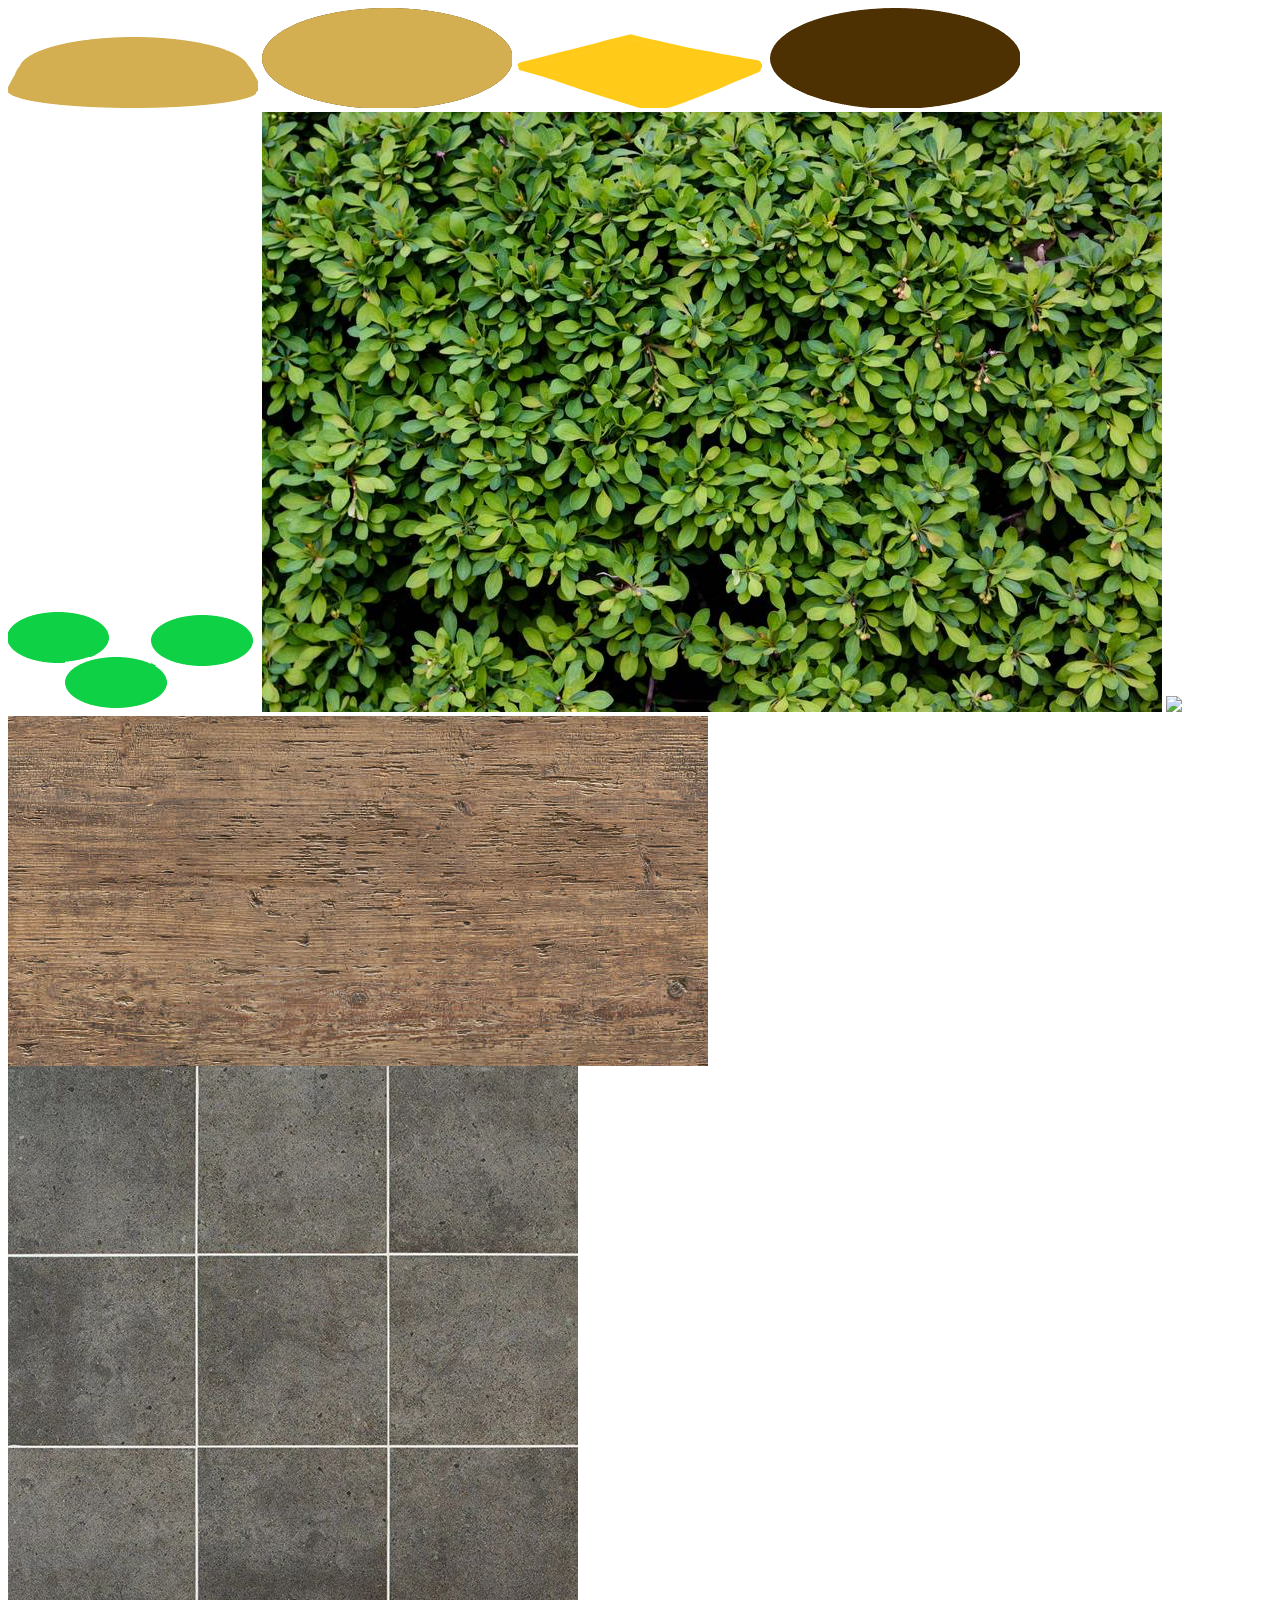
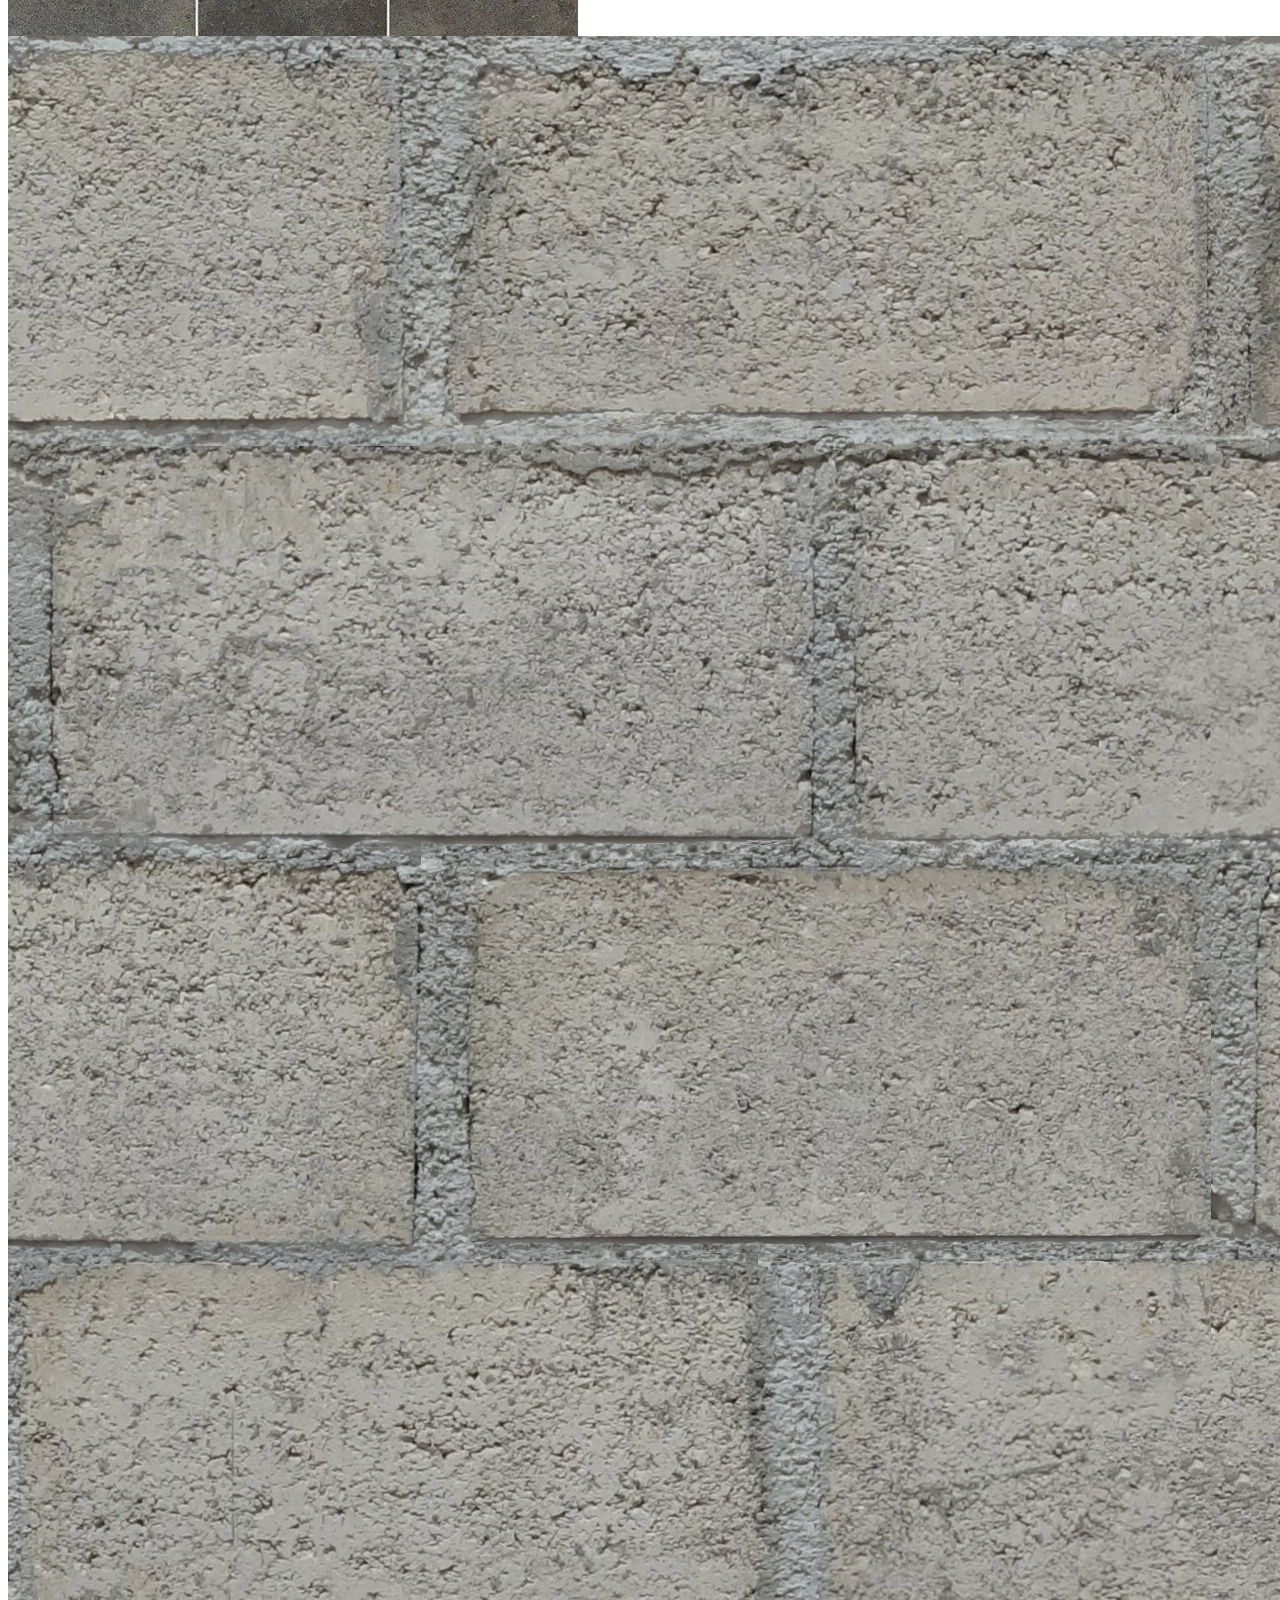
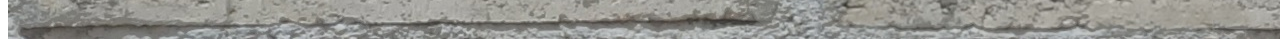
==== commit cbcb273f: "update3" ====
--- a/Escaping_Reality/index.html
+++ b/Escaping_Reality/index.html
@@ -7,6 +7,7 @@
     <script src="conveyor.js"></script>
     <script src="menu.js"></script>
     <script src="customers.js"></script>
+    <script src="scene.js"></script>
 
     <style >*{cursor:none}</style>
 
@@ -23,6 +24,7 @@
             <img src="extraimgs/concrete.jpg" id="concrete">
             <img src="extraimgs/wood.jpg" id="wood">
             <img src="extraimgs/floor.jpg" id="storetiles">
+            <img src="extraimgs/walls.jpg" id="wall">
         </a-assests>
 
     <!--customer orders-->
@@ -814,12 +816,12 @@
         
         <!--doors-->
         <a-entity position="15 1.5 13" id="doors">
-            // 90
+
             <a-entity id="leftdoor" position="0 0 -1" rotation=" 0 0 0" >
                 <a-box static-body position="0 0 1" height="3" width="2" depth="0.1" rotation="0 90 0" color="blue" opacity="0.15"></a-box>
                 <a-box static-body position="0 0 1.75" height="0.5" depth="0.1" width="0.2" color="gray"></a-box>
             </a-entity>
-            // - 90
+
             <a-entity id= "rightdoor" position="0 0 3" rotation="0 0 0">
                 <a-box static-body position="0 0 -1" rotation="0 90 0" height="3" width="2" depth="0.1" rotation="0 0 0" color="blue" opacity="0.15"></a-box>
                 <a-box static-body position="0 0 -1.75" rotation="0 0 0" height="0.5" depth="0.1" width="0.2" color="gray"></a-box>
@@ -875,11 +877,37 @@
         </a-entity>
 
     <!-- Outside the Shop DECOR -->
+        <!--outside ROADDDDDDD-->
+        <a-box position="40 0 -10" rotation="0 90 0" width="200" height="0.1" width=2 depth="16" color="gray" src="#concrete" repeat="6 2 1"></a-box>
+
+        <a-entity class="signagedecor">
+            <a-box position="21 0.5 7.5" rotation="0 90 0" width="35" height="2" depth="0.5" src="#shrub" repeat="8 1 1"></a-box>
+            <a-box position="25 0.5 25" rotation="0 90 0" width="0.5" height="2" depth="8" src="#shrub" repeat="4 1 1"></a-box>
+            <a-box position="25 0.5 -9.5" rotation="0 90 0" width="0.5" height="2" depth="8" src="#shrub" repeat="4 1 1"></a-box>
+
+            <a-entity class="bench1" position="45 -0.5 32" scale="2 2 2">
+                <a-box position="-10 0.5 -4" width="1.5" height="0.1" depth="0.5" color="#8B4513"></a-box>
+                
+                <a-box position="-9.25 0.25 -4.25" width="0.1" height="0.5" depth="0.1" color="#8B4513"></a-box>
+                <a-box position="-10.75 0.25 -4.25" width="0.1" height="0.5" depth="0.1" color="#8B4513"></a-box>
+                <a-box position="-9.25 0.25 -3.75" width="0.1" height="0.5" depth="0.1" color="#8B4513"></a-box>
+                <a-box position="-10.75 0.25 -3.75" width="0.1" height="0.5" depth="0.1" color="#8B4513"></a-box>
+            </a-entity>
+            <a-entity class="bench2" position="45 -0.5 -0.5" scale="2 2 2">
+                <a-box position="-10 0.5 -4" width="1.5" height="0.1" depth="0.5" color="#8B4513"></a-box>
+                
+                <a-box position="-9.25 0.25 -4.25" width="0.1" height="0.5" depth="0.1" color="#8B4513"></a-box>
+                <a-box position="-10.75 0.25 -4.25" width="0.1" height="0.5" depth="0.1" color="#8B4513"></a-box>
+                <a-box position="-9.25 0.25 -3.75" width="0.1" height="0.5" depth="0.1" color="#8B4513"></a-box>
+                <a-box position="-10.75 0.25 -3.75" width="0.1" height="0.5" depth="0.1" color="#8B4513"></a-box>
+            </a-entity>
+        </a-entity>
 
         <a-entity class="flooringoutside"> 
             <a-box position="18  0 7.5" rotation="0 90 0" width="35" height="0.1" width=2 depth="6" src="#concrete" repeat="6 2 1"></a-box>
-            <a-box position="-1 0 -14" rotation="0 0 0" width="38" height="0.1" depth="8.5" src="#concrete" repeat="6 2 0"></a-box>
-            <a-box position="-1 0 26.5" rotation="0 0 0" width="38" height="0.1" depth="3" src="#concrete" repeat="6 2 0" ></a-box>
+            <a-box position="6 0 -14.12" rotation="0 0 0" width="52" height="0.1" depth="8.26" src="#concrete" repeat="6 2 0" ></a-box>
+            <a-box position="5.5 0 26.5" rotation="0 0 0" width="53" height="0.1" depth="3" src="#concrete" repeat="6 2 0" ></a-box>
+            <a-box position="30.5  0 7.5" rotation="0 90 0" width="35" height="0.1" width=2 depth="3" src="#concrete" repeat="6 2 1"></a-box>
         </a-entity>
 
         <a-entity class="parkinglot">
@@ -1056,12 +1084,400 @@
                     <a-box width="0.15" height="1.5" depth="0.05" position="0.8 0.7 0" src="#wood" repeat="1 6 1"></a-box>
                     <a-box width="0.15" height="1.65" depth="0.15" position="1 0.8 0" src="#wood" repeat="1 6 1"></a-box>
                 </a-entity>
+                <a-entity class="fence" position="0 0 4.3" rotation="0 90 0">
+                    <a-box width="0.15" height="1.65" depth="0.15" position="0 0.8 0" src="#wood" repeat="1 6 1"></a-box>
+                    <a-box width="0.15" height="1.5" depth="0.05" position="0.2 0.7 0" src="#wood" repeat="1 6 1"></a-box>
+                    <a-box width="0.15" height="1.5" depth="0.05" position="0.4 0.7 0" src="#wood" repeat="1 6 1"></a-box>
+                    <a-box width="0.15" height="1.5" depth="0.05" position="0.6 0.7 0" src="#wood" repeat="1 6 1"></a-box>
+                    <a-box width="0.15" height="1.5" depth="0.05" position="0.8 0.7 0" src="#wood" repeat="1 6 1"></a-box>
+                    <a-box width="0.15" height="1.65" depth="0.15" position="1 0.8 0" src="#wood" repeat="1 6 1"></a-box>
+                </a-entity>
+            </a-entity>
+        </a-entity>
+        <a-entity class="BackFenceLeft2" rotation="0 90 0" position="-47.5 0 31.5">
+            <a-entity class="fenceset1" position="-20 0 26.75" scale="2 2 2">
+                <a-entity class="fence" position="0 0 0.3" rotation="0 90 0">
+                    <a-box width="0.15" height="1.65" depth="0.15" position="0 0.8 0" src="#wood" repeat="1 6 1"></a-box>
+                    <a-box width="0.15" height="1.5" depth="0.05" position="0.2 0.7 0" src="#wood" repeat="1 6 1"></a-box>
+                    <a-box width="0.15" height="1.5" depth="0.05" position="0.4 0.7 0" src="#wood" repeat="1 6 1"></a-box>
+                    <a-box width="0.15" height="1.5" depth="0.05" position="0.6 0.7 0" src="#wood" repeat="1 6 1"></a-box>
+                    <a-box width="0.15" height="1.5" depth="0.05" position="0.8 0.7 0" src="#wood" repeat="1 6 1"></a-box>
+                    <a-box width="0.15" height="1.65" depth="0.15" position="1 0.8 0" src="#wood" repeat="1 6 1"></a-box>
+                </a-entity>
+                <a-entity class="fence" position="0 0 1.3" rotation="0 90 0">
+                    <a-box width="0.15" height="1.65" depth="0.15" position="0 0.8 0" src="#wood" repeat="1 6 1"></a-box>
+                    <a-box width="0.15" height="1.5" depth="0.05" position="0.2 0.7 0" src="#wood" repeat="1 6 1"></a-box>
+                    <a-box width="0.15" height="1.5" depth="0.05" position="0.4 0.7 0" src="#wood" repeat="1 6 1"></a-box>
+                    <a-box width="0.15" height="1.5" depth="0.05" position="0.6 0.7 0" src="#wood" repeat="1 6 1"></a-box>
+                    <a-box width="0.15" height="1.5" depth="0.05" position="0.8 0.7 0" src="#wood" repeat="1 6 1"> </a-box>
+                    <a-box width="0.15" height="1.65" depth="0.15" position="1 0.8 0" src="#wood" repeat="1 6 1"></a-box>
+                </a-entity>
+                <a-entity class="fence" position="0 0 2.3" rotation="0 90 0">
+                    <a-box width="0.15" height="1.65" depth="0.15" position="0 0.8 0" src="#wood" repeat="1 6 1"></a-box>
+                    <a-box width="0.15" height="1.5" depth="0.05" position="0.2 0.7 0" src="#wood" repeat="1 6 1"></a-box>
+                    <a-box width="0.15" height="1.5" depth="0.05" position="0.4 0.7 0" src="#wood" repeat="1 6 1"></a-box>
+                    <a-box width="0.15" height="1.5" depth="0.05" position="0.6 0.7 0" src="#wood" repeat="1 6 1"></a-box>
+                    <a-box width="0.15" height="1.5" depth="0.05" position="0.8 0.7 0" src="#wood" repeat="1 6 1"></a-box>
+                    <a-box width="0.15" height="1.65" depth="0.15" position="1 0.8 0" src="#wood" repeat="1 6 1"></a-box>
+                </a-entity>
+                <a-entity class="fence" position="0 0 3.3" rotation="0 90 0">
+                    <a-box width="0.15" height="1.65" depth="0.15" position="0 0.8 0" src="#wood" repeat="1 6 1"></a-box>
+                    <a-box width="0.15" height="1.5" depth="0.05" position="0.2 0.7 0" src="#wood" repeat="1 6 1"></a-box>
+                    <a-box width="0.15" height="1.5" depth="0.05" position="0.4 0.7 0" src="#wood" repeat="1 6 1"></a-box>
+                    <a-box width="0.15" height="1.5" depth="0.05" position="0.6 0.7 0" src="#wood" repeat="1 6 1"></a-box>
+                    <a-box width="0.15" height="1.5" depth="0.05" position="0.8 0.7 0" src="#wood" repeat="1 6 1"></a-box>
+                    <a-box width="0.15" height="1.65" depth="0.15" position="1 0.8 0" src="#wood" repeat="1 6 1"></a-box>
+                </a-entity>
+            </a-entity>
+            <a-entity class="fenceset2" position="-20 0 34.75" scale="2 2 2">
+                <a-entity class="fence" position="0 0 0.3" rotation="0 90 0">
+                    <a-box width="0.15" height="1.65" depth="0.15" position="0 0.8 0" src="#wood" repeat="1 6 1"></a-box>
+                    <a-box width="0.15" height="1.5" depth="0.05" position="0.2 0.7 0" src="#wood" repeat="1 6 1"></a-box>
+                    <a-box width="0.15" height="1.5" depth="0.05" position="0.4 0.7 0" src="#wood" repeat="1 6 1"></a-box>
+                    <a-box width="0.15" height="1.5" depth="0.05" position="0.6 0.7 0" src="#wood" repeat="1 6 1"></a-box>
+                    <a-box width="0.15" height="1.5" depth="0.05" position="0.8 0.7 0" src="#wood" repeat="1 6 1"></a-box>
+                    <a-box width="0.15" height="1.65" depth="0.15" position="1 0.8 0" src="#wood" repeat="1 6 1"></a-box>
+                </a-entity>
+                <a-entity class="fence" position="0 0 1.3" rotation="0 90 0">
+                    <a-box width="0.15" height="1.65" depth="0.15" position="0 0.8 0" src="#wood" repeat="1 6 1"></a-box>
+                    <a-box width="0.15" height="1.5" depth="0.05" position="0.2 0.7 0" src="#wood" repeat="1 6 1"></a-box>
+                    <a-box width="0.15" height="1.5" depth="0.05" position="0.4 0.7 0" src="#wood" repeat="1 6 1"></a-box>
+                    <a-box width="0.15" height="1.5" depth="0.05" position="0.6 0.7 0" src="#wood" repeat="1 6 1"></a-box>
+                    <a-box width="0.15" height="1.5" depth="0.05" position="0.8 0.7 0" src="#wood" repeat="1 6 1"> </a-box>
+                    <a-box width="0.15" height="1.65" depth="0.15" position="1 0.8 0" src="#wood" repeat="1 6 1"></a-box>
+                </a-entity>
+                <a-entity class="fence" position="0 0 2.3" rotation="0 90 0">
+                    <a-box width="0.15" height="1.65" depth="0.15" position="0 0.8 0" src="#wood" repeat="1 6 1"></a-box>
+                    <a-box width="0.15" height="1.5" depth="0.05" position="0.2 0.7 0" src="#wood" repeat="1 6 1"></a-box>
+                    <a-box width="0.15" height="1.5" depth="0.05" position="0.4 0.7 0" src="#wood" repeat="1 6 1"></a-box>
+                    <a-box width="0.15" height="1.5" depth="0.05" position="0.6 0.7 0" src="#wood" repeat="1 6 1"></a-box>
+                    <a-box width="0.15" height="1.5" depth="0.05" position="0.8 0.7 0" src="#wood" repeat="1 6 1"></a-box>
+                    <a-box width="0.15" height="1.65" depth="0.15" position="1 0.8 0" src="#wood" repeat="1 6 1"></a-box>
+                </a-entity>
+                <a-entity class="fence" position="0 0 3.3" rotation="0 90 0">
+                    <a-box width="0.15" height="1.65" depth="0.15" position="0 0.8 0" src="#wood" repeat="1 6 1"></a-box>
+                    <a-box width="0.15" height="1.5" depth="0.05" position="0.2 0.7 0" src="#wood" repeat="1 6 1"></a-box>
+                    <a-box width="0.15" height="1.5" depth="0.05" position="0.4 0.7 0" src="#wood" repeat="1 6 1"></a-box>
+                    <a-box width="0.15" height="1.5" depth="0.05" position="0.6 0.7 0" src="#wood" repeat="1 6 1"></a-box>
+                    <a-box width="0.15" height="1.5" depth="0.05" position="0.8 0.7 0" src="#wood" repeat="1 6 1"></a-box>
+                    <a-box width="0.15" height="1.65" depth="0.15" position="1 0.8 0" src="#wood" repeat="1 6 1"></a-box>
+                </a-entity>
+            </a-entity>
+            <a-entity class="fenceset3" position="-20 0 42.75" scale="2 2 2">
+                <a-entity class="fence" position="0 0 0.3" rotation="0 90 0">
+                    <a-box width="0.15" height="1.65" depth="0.15" position="0 0.8 0" src="#wood" repeat="1 6 1"></a-box>
+                    <a-box width="0.15" height="1.5" depth="0.05" position="0.2 0.7 0" src="#wood" repeat="1 6 1"></a-box>
+                    <a-box width="0.15" height="1.5" depth="0.05" position="0.4 0.7 0" src="#wood" repeat="1 6 1"></a-box>
+                    <a-box width="0.15" height="1.5" depth="0.05" position="0.6 0.7 0" src="#wood" repeat="1 6 1"></a-box>
+                    <a-box width="0.15" height="1.5" depth="0.05" position="0.8 0.7 0" src="#wood" repeat="1 6 1"></a-box>
+                    <a-box width="0.15" height="1.65" depth="0.15" position="1 0.8 0" src="#wood" repeat="1 6 1"></a-box>
+                </a-entity>
+                <a-entity class="fence" position="0 0 1.3" rotation="0 90 0">
+                    <a-box width="0.15" height="1.65" depth="0.15" position="0 0.8 0" src="#wood" repeat="1 6 1"></a-box>
+                    <a-box width="0.15" height="1.5" depth="0.05" position="0.2 0.7 0" src="#wood" repeat="1 6 1"></a-box>
+                    <a-box width="0.15" height="1.5" depth="0.05" position="0.4 0.7 0" src="#wood" repeat="1 6 1"></a-box>
+                    <a-box width="0.15" height="1.5" depth="0.05" position="0.6 0.7 0" src="#wood" repeat="1 6 1"></a-box>
+                    <a-box width="0.15" height="1.5" depth="0.05" position="0.8 0.7 0" src="#wood" repeat="1 6 1"> </a-box>
+                    <a-box width="0.15" height="1.65" depth="0.15" position="1 0.8 0" src="#wood" repeat="1 6 1"></a-box>
+                </a-entity>
+                <a-entity class="fence" position="0 0 2.3" rotation="0 90 0">
+                    <a-box width="0.15" height="1.65" depth="0.15" position="0 0.8 0" src="#wood" repeat="1 6 1"></a-box>
+                    <a-box width="0.15" height="1.5" depth="0.05" position="0.2 0.7 0" src="#wood" repeat="1 6 1"></a-box>
+                    <a-box width="0.15" height="1.5" depth="0.05" position="0.4 0.7 0" src="#wood" repeat="1 6 1"></a-box>
+                    <a-box width="0.15" height="1.5" depth="0.05" position="0.6 0.7 0" src="#wood" repeat="1 6 1"></a-box>
+                    <a-box width="0.15" height="1.5" depth="0.05" position="0.8 0.7 0" src="#wood" repeat="1 6 1"></a-box>
+                    <a-box width="0.15" height="1.65" depth="0.15" position="1 0.8 0" src="#wood" repeat="1 6 1"></a-box>
+                </a-entity>
+                <a-entity class="fence" position="0 0 3.3" rotation="0 90 0">
+                    <a-box width="0.15" height="1.65" depth="0.15" position="0 0.8 0" src="#wood" repeat="1 6 1"></a-box>
+                    <a-box width="0.15" height="1.5" depth="0.05" position="0.2 0.7 0" src="#wood" repeat="1 6 1"></a-box>
+                    <a-box width="0.15" height="1.5" depth="0.05" position="0.4 0.7 0" src="#wood" repeat="1 6 1"></a-box>
+                    <a-box width="0.15" height="1.5" depth="0.05" position="0.6 0.7 0" src="#wood" repeat="1 6 1"></a-box>
+                    <a-box width="0.15" height="1.5" depth="0.05" position="0.8 0.7 0" src="#wood" repeat="1 6 1"></a-box>
+                    <a-box width="0.15" height="1.65" depth="0.15" position="1 0.8 0" src="#wood" repeat="1 6 1"></a-box>
+                </a-entity>
+                <a-entity class="fence" position="0 0 4.3" rotation="0 90 0">
+                    <a-box width="0.15" height="1.65" depth="0.15" position="0 0.8 0" src="#wood" repeat="1 6 1"></a-box>
+                    <a-box width="0.15" height="1.5" depth="0.05" position="0.2 0.7 0" src="#wood" repeat="1 6 1"></a-box>
+                    <a-box width="0.15" height="1.5" depth="0.05" position="0.4 0.7 0" src="#wood" repeat="1 6 1"></a-box>
+                    <a-box width="0.15" height="1.5" depth="0.05" position="0.6 0.7 0" src="#wood" repeat="1 6 1"></a-box>
+                    <a-box width="0.15" height="1.5" depth="0.05" position="0.8 0.7 0" src="#wood" repeat="1 6 1"></a-box>
+                    <a-box width="0.15" height="1.65" depth="0.15" position="1 0.8 0" src="#wood" repeat="1 6 1"></a-box>
+                </a-entity>
+            </a-entity>
+            <a-entity class="fenceset4" position="-20 0 50.75" scale="2 2 2">
+                <a-entity class="fence" position="0 0 0.3" rotation="0 90 0">
+                    <a-box width="0.15" height="1.65" depth="0.15" position="0 0.8 0" src="#wood" repeat="1 6 1"></a-box>
+                    <a-box width="0.15" height="1.5" depth="0.05" position="0.2 0.7 0" src="#wood" repeat="1 6 1"></a-box>
+                    <a-box width="0.15" height="1.5" depth="0.05" position="0.4 0.7 0" src="#wood" repeat="1 6 1"></a-box>
+                    <a-box width="0.15" height="1.5" depth="0.05" position="0.6 0.7 0" src="#wood" repeat="1 6 1"></a-box>
+                    <a-box width="0.15" height="1.5" depth="0.05" position="0.8 0.7 0" src="#wood" repeat="1 6 1"></a-box>
+                    <a-box width="0.15" height="1.65" depth="0.15" position="1 0.8 0" src="#wood" repeat="1 6 1"></a-box>
+                </a-entity>
+                <a-entity class="fence" position="0 0 1.3" rotation="0 90 0">
+                    <a-box width="0.15" height="1.65" depth="0.15" position="0 0.8 0" src="#wood" repeat="1 6 1"></a-box>
+                    <a-box width="0.15" height="1.5" depth="0.05" position="0.2 0.7 0" src="#wood" repeat="1 6 1"></a-box>
+                    <a-box width="0.15" height="1.5" depth="0.05" position="0.4 0.7 0" src="#wood" repeat="1 6 1"></a-box>
+                    <a-box width="0.15" height="1.5" depth="0.05" position="0.6 0.7 0" src="#wood" repeat="1 6 1"></a-box>
+                    <a-box width="0.15" height="1.5" depth="0.05" position="0.8 0.7 0" src="#wood" repeat="1 6 1"> </a-box>
+                    <a-box width="0.15" height="1.65" depth="0.15" position="1 0.8 0" src="#wood" repeat="1 6 1"></a-box>
+                </a-entity>
+                <a-entity class="fence" position="0 0 2.3" rotation="0 90 0">
+                    <a-box width="0.15" height="1.65" depth="0.15" position="0 0.8 0" src="#wood" repeat="1 6 1"></a-box>
+                    <a-box width="0.15" height="1.5" depth="0.05" position="0.2 0.7 0" src="#wood" repeat="1 6 1"></a-box>
+                    <a-box width="0.15" height="1.5" depth="0.05" position="0.4 0.7 0" src="#wood" repeat="1 6 1"></a-box>
+                    <a-box width="0.15" height="1.5" depth="0.05" position="0.6 0.7 0" src="#wood" repeat="1 6 1"></a-box>
+                    <a-box width="0.15" height="1.5" depth="0.05" position="0.8 0.7 0" src="#wood" repeat="1 6 1"></a-box>
+                    <a-box width="0.15" height="1.65" depth="0.15" position="1 0.8 0" src="#wood" repeat="1 6 1"></a-box>
+                </a-entity>
+                <a-entity class="fence" position="0 0 3.3" rotation="0 90 0">
+                    <a-box width="0.15" height="1.65" depth="0.15" position="0 0.8 0" src="#wood" repeat="1 6 1"></a-box>
+                    <a-box width="0.15" height="1.5" depth="0.05" position="0.2 0.7 0" src="#wood" repeat="1 6 1"></a-box>
+                    <a-box width="0.15" height="1.5" depth="0.05" position="0.4 0.7 0" src="#wood" repeat="1 6 1"></a-box>
+                    <a-box width="0.15" height="1.5" depth="0.05" position="0.6 0.7 0" src="#wood" repeat="1 6 1"></a-box>
+                    <a-box width="0.15" height="1.5" depth="0.05" position="0.8 0.7 0" src="#wood" repeat="1 6 1"></a-box>
+                    <a-box width="0.15" height="1.65" depth="0.15" position="1 0.8 0" src="#wood" repeat="1 6 1"></a-box>
+                </a-entity>
+                <a-entity class="fence" position="0 0 4.3" rotation="0 90 0">
+                    <a-box width="0.15" height="1.65" depth="0.15" position="0 0.8 0" src="#wood" repeat="1 6 1"></a-box>
+                    <a-box width="0.15" height="1.5" depth="0.05" position="0.2 0.7 0" src="#wood" repeat="1 6 1"></a-box>
+                    <a-box width="0.15" height="1.5" depth="0.05" position="0.4 0.7 0" src="#wood" repeat="1 6 1"></a-box>
+                    <a-box width="0.15" height="1.5" depth="0.05" position="0.6 0.7 0" src="#wood" repeat="1 6 1"></a-box>
+                    <a-box width="0.15" height="1.5" depth="0.05" position="0.8 0.7 0" src="#wood" repeat="1 6 1"></a-box>
+                    <a-box width="0.15" height="1.65" depth="0.15" position="1 0.8 0" src="#wood" repeat="1 6 1"></a-box>
+                </a-entity>
+            </a-entity>
+            <a-entity class="fenceset5" position="-20 0 58.75" scale="2 2 2">
+                <a-entity class="fence" position="0 0 0.3" rotation="0 90 0">
+                    <a-box width="0.15" height="1.65" depth="0.15" position="0 0.8 0" src="#wood" repeat="1 6 1"></a-box>
+                    <a-box width="0.15" height="1.5" depth="0.05" position="0.2 0.7 0" src="#wood" repeat="1 6 1"></a-box>
+                    <a-box width="0.15" height="1.5" depth="0.05" position="0.4 0.7 0" src="#wood" repeat="1 6 1"></a-box>
+                    <a-box width="0.15" height="1.5" depth="0.05" position="0.6 0.7 0" src="#wood" repeat="1 6 1"></a-box>
+                    <a-box width="0.15" height="1.5" depth="0.05" position="0.8 0.7 0" src="#wood" repeat="1 6 1"></a-box>
+                    <a-box width="0.15" height="1.65" depth="0.15" position="1 0.8 0" src="#wood" repeat="1 6 1"></a-box>
+                </a-entity>
+                <a-entity class="fence" position="0 0 1.3" rotation="0 90 0">
+                    <a-box width="0.15" height="1.65" depth="0.15" position="0 0.8 0" src="#wood" repeat="1 6 1"></a-box>
+                    <a-box width="0.15" height="1.5" depth="0.05" position="0.2 0.7 0" src="#wood" repeat="1 6 1"></a-box>
+                    <a-box width="0.15" height="1.5" depth="0.05" position="0.4 0.7 0" src="#wood" repeat="1 6 1"></a-box>
+                    <a-box width="0.15" height="1.5" depth="0.05" position="0.6 0.7 0" src="#wood" repeat="1 6 1"></a-box>
+                    <a-box width="0.15" height="1.5" depth="0.05" position="0.8 0.7 0" src="#wood" repeat="1 6 1"> </a-box>
+                    <a-box width="0.15" height="1.65" depth="0.15" position="1 0.8 0" src="#wood" repeat="1 6 1"></a-box>
+                </a-entity>
+                <a-entity class="fence" position="0 0 2.3" rotation="0 90 0">
+                    <a-box width="0.15" height="1.65" depth="0.15" position="0 0.8 0" src="#wood" repeat="1 6 1"></a-box>
+                    <a-box width="0.15" height="1.5" depth="0.05" position="0.2 0.7 0" src="#wood" repeat="1 6 1"></a-box>
+                    <a-box width="0.15" height="1.5" depth="0.05" position="0.4 0.7 0" src="#wood" repeat="1 6 1"></a-box>
+                    <a-box width="0.15" height="1.5" depth="0.05" position="0.6 0.7 0" src="#wood" repeat="1 6 1"></a-box>
+                    <a-box width="0.15" height="1.5" depth="0.05" position="0.8 0.7 0" src="#wood" repeat="1 6 1"></a-box>
+                    <a-box width="0.15" height="1.65" depth="0.15" position="1 0.8 0" src="#wood" repeat="1 6 1"></a-box>
+                </a-entity>
+                <a-entity class="fence" position="0 0 3.3" rotation="0 90 0">
+                    <a-box width="0.15" height="1.65" depth="0.15" position="0 0.8 0" src="#wood" repeat="1 6 1"></a-box>
+                    <a-box width="0.15" height="1.5" depth="0.05" position="0.2 0.7 0" src="#wood" repeat="1 6 1"></a-box>
+                    <a-box width="0.15" height="1.5" depth="0.05" position="0.4 0.7 0" src="#wood" repeat="1 6 1"></a-box>
+                    <a-box width="0.15" height="1.5" depth="0.05" position="0.6 0.7 0" src="#wood" repeat="1 6 1"></a-box>
+                    <a-box width="0.15" height="1.5" depth="0.05" position="0.8 0.7 0" src="#wood" repeat="1 6 1"></a-box>
+                    <a-box width="0.15" height="1.65" depth="0.15" position="1 0.8 0" src="#wood" repeat="1 6 1"></a-box>
+                </a-entity>
+            </a-entity>
+        </a-entity>
+        <a-entity class="BackFenceLeft3" rotation="0 0 0" position="38 0 17">
+            <a-entity class="fenceset1" position="-20 0 26.75" scale="2 2 2">
+                <a-entity class="fence" position="0 0 0.3" rotation="0 90 0">
+                    <a-box width="0.15" height="1.65" depth="0.15" position="0 0.8 0" src="#wood" repeat="1 6 1"></a-box>
+                    <a-box width="0.15" height="1.5" depth="0.05" position="0.2 0.7 0" src="#wood" repeat="1 6 1"></a-box>
+                    <a-box width="0.15" height="1.5" depth="0.05" position="0.4 0.7 0" src="#wood" repeat="1 6 1"></a-box>
+                    <a-box width="0.15" height="1.5" depth="0.05" position="0.6 0.7 0" src="#wood" repeat="1 6 1"></a-box>
+                    <a-box width="0.15" height="1.5" depth="0.05" position="0.8 0.7 0" src="#wood" repeat="1 6 1"></a-box>
+                    <a-box width="0.15" height="1.65" depth="0.15" position="1 0.8 0" src="#wood" repeat="1 6 1"></a-box>
+                </a-entity>
+                <a-entity class="fence" position="0 0 1.3" rotation="0 90 0">
+                    <a-box width="0.15" height="1.65" depth="0.15" position="0 0.8 0" src="#wood" repeat="1 6 1"></a-box>
+                    <a-box width="0.15" height="1.5" depth="0.05" position="0.2 0.7 0" src="#wood" repeat="1 6 1"></a-box>
+                    <a-box width="0.15" height="1.5" depth="0.05" position="0.4 0.7 0" src="#wood" repeat="1 6 1"></a-box>
+                    <a-box width="0.15" height="1.5" depth="0.05" position="0.6 0.7 0" src="#wood" repeat="1 6 1"></a-box>
+                    <a-box width="0.15" height="1.5" depth="0.05" position="0.8 0.7 0" src="#wood" repeat="1 6 1"> </a-box>
+                    <a-box width="0.15" height="1.65" depth="0.15" position="1 0.8 0" src="#wood" repeat="1 6 1"></a-box>
+                </a-entity>
+                <a-entity class="fence" position="0 0 2.3" rotation="0 90 0">
+                    <a-box width="0.15" height="1.65" depth="0.15" position="0 0.8 0" src="#wood" repeat="1 6 1"></a-box>
+                    <a-box width="0.15" height="1.5" depth="0.05" position="0.2 0.7 0" src="#wood" repeat="1 6 1"></a-box>
+                    <a-box width="0.15" height="1.5" depth="0.05" position="0.4 0.7 0" src="#wood" repeat="1 6 1"></a-box>
+                    <a-box width="0.15" height="1.5" depth="0.05" position="0.6 0.7 0" src="#wood" repeat="1 6 1"></a-box>
+                    <a-box width="0.15" height="1.5" depth="0.05" position="0.8 0.7 0" src="#wood" repeat="1 6 1"></a-box>
+                    <a-box width="0.15" height="1.65" depth="0.15" position="1 0.8 0" src="#wood" repeat="1 6 1"></a-box>
+                </a-entity>
+                <a-entity class="fence" position="0 0 3.3" rotation="0 90 0">
+                    <a-box width="0.15" height="1.65" depth="0.15" position="0 0.8 0" src="#wood" repeat="1 6 1"></a-box>
+                    <a-box width="0.15" height="1.5" depth="0.05" position="0.2 0.7 0" src="#wood" repeat="1 6 1"></a-box>
+                    <a-box width="0.15" height="1.5" depth="0.05" position="0.4 0.7 0" src="#wood" repeat="1 6 1"></a-box>
+                    <a-box width="0.15" height="1.5" depth="0.05" position="0.6 0.7 0" src="#wood" repeat="1 6 1"></a-box>
+                    <a-box width="0.15" height="1.5" depth="0.05" position="0.8 0.7 0" src="#wood" repeat="1 6 1"></a-box>
+                    <a-box width="0.15" height="1.65" depth="0.15" position="1 0.8 0" src="#wood" repeat="1 6 1"></a-box>
+                </a-entity>
+            </a-entity>
+            <a-entity class="fenceset2" position="-20 0 34.75" scale="2 2 2">
+                <a-entity class="fence" position="0 0 0.3" rotation="0 90 0">
+                    <a-box width="0.15" height="1.65" depth="0.15" position="0 0.8 0" src="#wood" repeat="1 6 1"></a-box>
+                    <a-box width="0.15" height="1.5" depth="0.05" position="0.2 0.7 0" src="#wood" repeat="1 6 1"></a-box>
+                    <a-box width="0.15" height="1.5" depth="0.05" position="0.4 0.7 0" src="#wood" repeat="1 6 1"></a-box>
+                    <a-box width="0.15" height="1.5" depth="0.05" position="0.6 0.7 0" src="#wood" repeat="1 6 1"></a-box>
+                    <a-box width="0.15" height="1.5" depth="0.05" position="0.8 0.7 0" src="#wood" repeat="1 6 1"></a-box>
+                    <a-box width="0.15" height="1.65" depth="0.15" position="1 0.8 0" src="#wood" repeat="1 6 1"></a-box>
+                </a-entity>
+                <a-entity class="fence" position="0 0 1.3" rotation="0 90 0">
+                    <a-box width="0.15" height="1.65" depth="0.15" position="0 0.8 0" src="#wood" repeat="1 6 1"></a-box>
+                    <a-box width="0.15" height="1.5" depth="0.05" position="0.2 0.7 0" src="#wood" repeat="1 6 1"></a-box>
+                    <a-box width="0.15" height="1.5" depth="0.05" position="0.4 0.7 0" src="#wood" repeat="1 6 1"></a-box>
+                    <a-box width="0.15" height="1.5" depth="0.05" position="0.6 0.7 0" src="#wood" repeat="1 6 1"></a-box>
+                    <a-box width="0.15" height="1.5" depth="0.05" position="0.8 0.7 0" src="#wood" repeat="1 6 1"> </a-box>
+                    <a-box width="0.15" height="1.65" depth="0.15" position="1 0.8 0" src="#wood" repeat="1 6 1"></a-box>
+                </a-entity>
+                <a-entity class="fence" position="0 0 2.3" rotation="0 90 0">
+                    <a-box width="0.15" height="1.65" depth="0.15" position="0 0.8 0" src="#wood" repeat="1 6 1"></a-box>
+                    <a-box width="0.15" height="1.5" depth="0.05" position="0.2 0.7 0" src="#wood" repeat="1 6 1"></a-box>
+                    <a-box width="0.15" height="1.5" depth="0.05" position="0.4 0.7 0" src="#wood" repeat="1 6 1"></a-box>
+                    <a-box width="0.15" height="1.5" depth="0.05" position="0.6 0.7 0" src="#wood" repeat="1 6 1"></a-box>
+                    <a-box width="0.15" height="1.5" depth="0.05" position="0.8 0.7 0" src="#wood" repeat="1 6 1"></a-box>
+                    <a-box width="0.15" height="1.65" depth="0.15" position="1 0.8 0" src="#wood" repeat="1 6 1"></a-box>
+                </a-entity>
+                <a-entity class="fence" position="0 0 3.3" rotation="0 90 0">
+                    <a-box width="0.15" height="1.65" depth="0.15" position="0 0.8 0" src="#wood" repeat="1 6 1"></a-box>
+                    <a-box width="0.15" height="1.5" depth="0.05" position="0.2 0.7 0" src="#wood" repeat="1 6 1"></a-box>
+                    <a-box width="0.15" height="1.5" depth="0.05" position="0.4 0.7 0" src="#wood" repeat="1 6 1"></a-box>
+                    <a-box width="0.15" height="1.5" depth="0.05" position="0.6 0.7 0" src="#wood" repeat="1 6 1"></a-box>
+                    <a-box width="0.15" height="1.5" depth="0.05" position="0.8 0.7 0" src="#wood" repeat="1 6 1"></a-box>
+                    <a-box width="0.15" height="1.65" depth="0.15" position="1 0.8 0" src="#wood" repeat="1 6 1"></a-box>
+                </a-entity>
+            </a-entity>
+            <a-entity class="fenceset3" position="-20 0 42.75" scale="2 2 2">
+                <a-entity class="fence" position="0 0 0.3" rotation="0 90 0">
+                    <a-box width="0.15" height="1.65" depth="0.15" position="0 0.8 0" src="#wood" repeat="1 6 1"></a-box>
+                    <a-box width="0.15" height="1.5" depth="0.05" position="0.2 0.7 0" src="#wood" repeat="1 6 1"></a-box>
+                    <a-box width="0.15" height="1.5" depth="0.05" position="0.4 0.7 0" src="#wood" repeat="1 6 1"></a-box>
+                    <a-box width="0.15" height="1.5" depth="0.05" position="0.6 0.7 0" src="#wood" repeat="1 6 1"></a-box>
+                    <a-box width="0.15" height="1.5" depth="0.05" position="0.8 0.7 0" src="#wood" repeat="1 6 1"></a-box>
+                    <a-box width="0.15" height="1.65" depth="0.15" position="1 0.8 0" src="#wood" repeat="1 6 1"></a-box>
+                </a-entity>
+                <a-entity class="fence" position="0 0 1.3" rotation="0 90 0">
+                    <a-box width="0.15" height="1.65" depth="0.15" position="0 0.8 0" src="#wood" repeat="1 6 1"></a-box>
+                    <a-box width="0.15" height="1.5" depth="0.05" position="0.2 0.7 0" src="#wood" repeat="1 6 1"></a-box>
+                    <a-box width="0.15" height="1.5" depth="0.05" position="0.4 0.7 0" src="#wood" repeat="1 6 1"></a-box>
+                    <a-box width="0.15" height="1.5" depth="0.05" position="0.6 0.7 0" src="#wood" repeat="1 6 1"></a-box>
+                    <a-box width="0.15" height="1.5" depth="0.05" position="0.8 0.7 0" src="#wood" repeat="1 6 1"> </a-box>
+                    <a-box width="0.15" height="1.65" depth="0.15" position="1 0.8 0" src="#wood" repeat="1 6 1"></a-box>
+                </a-entity>
+                <a-entity class="fence" position="0 0 2.3" rotation="0 90 0">
+                    <a-box width="0.15" height="1.65" depth="0.15" position="0 0.8 0" src="#wood" repeat="1 6 1"></a-box>
+                    <a-box width="0.15" height="1.5" depth="0.05" position="0.2 0.7 0" src="#wood" repeat="1 6 1"></a-box>
+                    <a-box width="0.15" height="1.5" depth="0.05" position="0.4 0.7 0" src="#wood" repeat="1 6 1"></a-box>
+                    <a-box width="0.15" height="1.5" depth="0.05" position="0.6 0.7 0" src="#wood" repeat="1 6 1"></a-box>
+                    <a-box width="0.15" height="1.5" depth="0.05" position="0.8 0.7 0" src="#wood" repeat="1 6 1"></a-box>
+                    <a-box width="0.15" height="1.65" depth="0.15" position="1 0.8 0" src="#wood" repeat="1 6 1"></a-box>
+                </a-entity>
+                <a-entity class="fence" position="0 0 3.3" rotation="0 90 0">
+                    <a-box width="0.15" height="1.65" depth="0.15" position="0 0.8 0" src="#wood" repeat="1 6 1"></a-box>
+                    <a-box width="0.15" height="1.5" depth="0.05" position="0.2 0.7 0" src="#wood" repeat="1 6 1"></a-box>
+                    <a-box width="0.15" height="1.5" depth="0.05" position="0.4 0.7 0" src="#wood" repeat="1 6 1"></a-box>
+                    <a-box width="0.15" height="1.5" depth="0.05" position="0.6 0.7 0" src="#wood" repeat="1 6 1"></a-box>
+                    <a-box width="0.15" height="1.5" depth="0.05" position="0.8 0.7 0" src="#wood" repeat="1 6 1"></a-box>
+                    <a-box width="0.15" height="1.65" depth="0.15" position="1 0.8 0" src="#wood" repeat="1 6 1"></a-box>
+                </a-entity>
+                <a-entity class="fence" position="0 0 4.3" rotation="0 90 0">
+                    <a-box width="0.15" height="1.65" depth="0.15" position="0 0.8 0" src="#wood" repeat="1 6 1"></a-box>
+                    <a-box width="0.15" height="1.5" depth="0.05" position="0.2 0.7 0" src="#wood" repeat="1 6 1"></a-box>
+                    <a-box width="0.15" height="1.5" depth="0.05" position="0.4 0.7 0" src="#wood" repeat="1 6 1"></a-box>
+                    <a-box width="0.15" height="1.5" depth="0.05" position="0.6 0.7 0" src="#wood" repeat="1 6 1"></a-box>
+                    <a-box width="0.15" height="1.5" depth="0.05" position="0.8 0.7 0" src="#wood" repeat="1 6 1"></a-box>
+                    <a-box width="0.15" height="1.65" depth="0.15" position="1 0.8 0" src="#wood" repeat="1 6 1"></a-box>
+                </a-entity>
+            </a-entity>
+            <a-entity class="fenceset4" position="-20 0 50.75" scale="2 2 2">
+                <a-entity class="fence" position="0 0 0.3" rotation="0 90 0">
+                    <a-box width="0.15" height="1.65" depth="0.15" position="0 0.8 0" src="#wood" repeat="1 6 1"></a-box>
+                    <a-box width="0.15" height="1.5" depth="0.05" position="0.2 0.7 0" src="#wood" repeat="1 6 1"></a-box>
+                    <a-box width="0.15" height="1.5" depth="0.05" position="0.4 0.7 0" src="#wood" repeat="1 6 1"></a-box>
+                    <a-box width="0.15" height="1.5" depth="0.05" position="0.6 0.7 0" src="#wood" repeat="1 6 1"></a-box>
+                    <a-box width="0.15" height="1.5" depth="0.05" position="0.8 0.7 0" src="#wood" repeat="1 6 1"></a-box>
+                    <a-box width="0.15" height="1.65" depth="0.15" position="1 0.8 0" src="#wood" repeat="1 6 1"></a-box>
+                </a-entity>
+                <a-entity class="fence" position="0 0 1.3" rotation="0 90 0">
+                    <a-box width="0.15" height="1.65" depth="0.15" position="0 0.8 0" src="#wood" repeat="1 6 1"></a-box>
+                    <a-box width="0.15" height="1.5" depth="0.05" position="0.2 0.7 0" src="#wood" repeat="1 6 1"></a-box>
+                    <a-box width="0.15" height="1.5" depth="0.05" position="0.4 0.7 0" src="#wood" repeat="1 6 1"></a-box>
+                    <a-box width="0.15" height="1.5" depth="0.05" position="0.6 0.7 0" src="#wood" repeat="1 6 1"></a-box>
+                    <a-box width="0.15" height="1.5" depth="0.05" position="0.8 0.7 0" src="#wood" repeat="1 6 1"> </a-box>
+                    <a-box width="0.15" height="1.65" depth="0.15" position="1 0.8 0" src="#wood" repeat="1 6 1"></a-box>
+                </a-entity>
+                <a-entity class="fence" position="0 0 2.3" rotation="0 90 0">
+                    <a-box width="0.15" height="1.65" depth="0.15" position="0 0.8 0" src="#wood" repeat="1 6 1"></a-box>
+                    <a-box width="0.15" height="1.5" depth="0.05" position="0.2 0.7 0" src="#wood" repeat="1 6 1"></a-box>
+                    <a-box width="0.15" height="1.5" depth="0.05" position="0.4 0.7 0" src="#wood" repeat="1 6 1"></a-box>
+                    <a-box width="0.15" height="1.5" depth="0.05" position="0.6 0.7 0" src="#wood" repeat="1 6 1"></a-box>
+                    <a-box width="0.15" height="1.5" depth="0.05" position="0.8 0.7 0" src="#wood" repeat="1 6 1"></a-box>
+                    <a-box width="0.15" height="1.65" depth="0.15" position="1 0.8 0" src="#wood" repeat="1 6 1"></a-box>
+                </a-entity>
+                <a-entity class="fence" position="0 0 3.3" rotation="0 90 0">
+                    <a-box width="0.15" height="1.65" depth="0.15" position="0 0.8 0" src="#wood" repeat="1 6 1"></a-box>
+                    <a-box width="0.15" height="1.5" depth="0.05" position="0.2 0.7 0" src="#wood" repeat="1 6 1"></a-box>
+                    <a-box width="0.15" height="1.5" depth="0.05" position="0.4 0.7 0" src="#wood" repeat="1 6 1"></a-box>
+                    <a-box width="0.15" height="1.5" depth="0.05" position="0.6 0.7 0" src="#wood" repeat="1 6 1"></a-box>
+                    <a-box width="0.15" height="1.5" depth="0.05" position="0.8 0.7 0" src="#wood" repeat="1 6 1"></a-box>
+                    <a-box width="0.15" height="1.65" depth="0.15" position="1 0.8 0" src="#wood" repeat="1 6 1"></a-box>
+                </a-entity>
+                <a-entity class="fence" position="0 0 4.3" rotation="0 90 0">
+                    <a-box width="0.15" height="1.65" depth="0.15" position="0 0.8 0" src="#wood" repeat="1 6 1"></a-box>
+                    <a-box width="0.15" height="1.5" depth="0.05" position="0.2 0.7 0" src="#wood" repeat="1 6 1"></a-box>
+                    <a-box width="0.15" height="1.5" depth="0.05" position="0.4 0.7 0" src="#wood" repeat="1 6 1"></a-box>
+                    <a-box width="0.15" height="1.5" depth="0.05" position="0.6 0.7 0" src="#wood" repeat="1 6 1"></a-box>
+                    <a-box width="0.15" height="1.5" depth="0.05" position="0.8 0.7 0" src="#wood" repeat="1 6 1"></a-box>
+                    <a-box width="0.15" height="1.65" depth="0.15" position="1 0.8 0" src="#wood" repeat="1 6 1"></a-box>
+                </a-entity>
+            </a-entity>
+            <a-entity class="fenceset5" position="-20 0 58.75" scale="2 2 2">
+                <a-entity class="fence" position="0 0 0.3" rotation="0 90 0">
+                    <a-box width="0.15" height="1.65" depth="0.15" position="0 0.8 0" src="#wood" repeat="1 6 1"></a-box>
+                    <a-box width="0.15" height="1.5" depth="0.05" position="0.2 0.7 0" src="#wood" repeat="1 6 1"></a-box>
+                    <a-box width="0.15" height="1.5" depth="0.05" position="0.4 0.7 0" src="#wood" repeat="1 6 1"></a-box>
+                    <a-box width="0.15" height="1.5" depth="0.05" position="0.6 0.7 0" src="#wood" repeat="1 6 1"></a-box>
+                    <a-box width="0.15" height="1.5" depth="0.05" position="0.8 0.7 0" src="#wood" repeat="1 6 1"></a-box>
+                    <a-box width="0.15" height="1.65" depth="0.15" position="1 0.8 0" src="#wood" repeat="1 6 1"></a-box>
+                </a-entity>
+                <a-entity class="fence" position="0 0 1.3" rotation="0 90 0">
+                    <a-box width="0.15" height="1.65" depth="0.15" position="0 0.8 0" src="#wood" repeat="1 6 1"></a-box>
+                    <a-box width="0.15" height="1.5" depth="0.05" position="0.2 0.7 0" src="#wood" repeat="1 6 1"></a-box>
+                    <a-box width="0.15" height="1.5" depth="0.05" position="0.4 0.7 0" src="#wood" repeat="1 6 1"></a-box>
+                    <a-box width="0.15" height="1.5" depth="0.05" position="0.6 0.7 0" src="#wood" repeat="1 6 1"></a-box>
+                    <a-box width="0.15" height="1.5" depth="0.05" position="0.8 0.7 0" src="#wood" repeat="1 6 1"> </a-box>
+                    <a-box width="0.15" height="1.65" depth="0.15" position="1 0.8 0" src="#wood" repeat="1 6 1"></a-box>
+                </a-entity>
+                <a-entity class="fence" position="0 0 2.3" rotation="0 90 0">
+                    <a-box width="0.15" height="1.65" depth="0.15" position="0 0.8 0" src="#wood" repeat="1 6 1"></a-box>
+                    <a-box width="0.15" height="1.5" depth="0.05" position="0.2 0.7 0" src="#wood" repeat="1 6 1"></a-box>
+                    <a-box width="0.15" height="1.5" depth="0.05" position="0.4 0.7 0" src="#wood" repeat="1 6 1"></a-box>
+                    <a-box width="0.15" height="1.5" depth="0.05" position="0.6 0.7 0" src="#wood" repeat="1 6 1"></a-box>
+                    <a-box width="0.15" height="1.5" depth="0.05" position="0.8 0.7 0" src="#wood" repeat="1 6 1"></a-box>
+                    <a-box width="0.15" height="1.65" depth="0.15" position="1 0.8 0" src="#wood" repeat="1 6 1"></a-box>
+                </a-entity>
+                <a-entity class="fence" position="0 0 3.3" rotation="0 90 0">
+                    <a-box width="0.15" height="1.65" depth="0.15" position="0 0.8 0" src="#wood" repeat="1 6 1"></a-box>
+                    <a-box width="0.15" height="1.5" depth="0.05" position="0.2 0.7 0" src="#wood" repeat="1 6 1"></a-box>
+                    <a-box width="0.15" height="1.5" depth="0.05" position="0.4 0.7 0" src="#wood" repeat="1 6 1"></a-box>
+                    <a-box width="0.15" height="1.5" depth="0.05" position="0.6 0.7 0" src="#wood" repeat="1 6 1"></a-box>
+                    <a-box width="0.15" height="1.5" depth="0.05" position="0.8 0.7 0" src="#wood" repeat="1 6 1"></a-box>
+                    <a-box width="0.15" height="1.65" depth="0.15" position="1 0.8 0" src="#wood" repeat="1 6 1"></a-box>
+                </a-entity>
             </a-entity>
         </a-entity>
 
 
         <!--RightBuilding-->
         <a-entity class="SmallMart" position="-5 0 -32">
+            <!--OUTISDE FLOORING-->
+            <a-box position="11 0 -17.25" rotation="0 0 0" width="52" rotation="0 0 0" height="0.1" depth="7" src="#concrete" repeat="6 2 0"></a-box>
+            <a-box position="35.5 0 0" rotation="0 90 0" width="27.5" depth="3" height="0.1" repeat="3 1 1 " src="#concrete"></a-box>
+
             <a-box position="0 2.5 13.75" width="30" height="5" depth="0.1" color="#EDEADE"></a-box>
             <a-box position="0 2.5 -13.75" width="30" height="5" depth="0.1" color="#EDEADE"></a-box>
 
@@ -1091,6 +1507,18 @@
             <!--floor-->
             <a-box position="0 0.1 0" depth="0.1" width="30" height="27.5" rotation="90 0 0" repeat="10 10 10" src="#storetiles"></a-box>
 
+            <!--Mart Parking Lot-->
+            <a-box position="17 0 0" rotation="0 90 0" width="27.5" depth="4" height="0.1" repeat="3 1 1 " src="#concrete"></a-box>
+            <a-box position="26.5 0 0" rotation="0 90 0" width="27.5" depth="15" height="0.1" repeat="3 3 1 " color="gray" src="#concrete"></a-box>
+
+            <a-box position="24 0.1 -3" rotation="0 90 0" width="0.1" depth="8" height="0.1" ></a-box>
+            <a-cylinder position="20 0.1 0" rotation="90 0 0" height="4" radius="0.25" color="#EADDCA"></a-cylinder>
+            <a-box position="24 0.1 3" rotation="0 90 0" width="0.1" depth="8" height="0.1" ></a-box>
+            <a-cylinder position="20 0.1 6" rotation="90 0 0" height="4" radius="0.25" color="#EADDCA"></a-cylinder>
+            <a-box position="24 0.1 9" rotation="0 90 0" width="0.1" depth="8" height="0.1" ></a-box>
+            <a-cylinder position="20 0.1 -6" rotation="90 0 0" height="4" radius="0.25" color="#EADDCA"></a-cylinder>
+            <a-box position="24 0.1 -9" rotation="0 90 0" width="0.1" depth="8" height="0.1" ></a-box>
+                
 
             <!--roof-->
             <a-box position="0 5 0" depth="0.1" width="33" height="30" rotation="90 0 0" color="#097969"></a-box>
@@ -1100,52 +1528,2577 @@
 
             <!-- Small Mart Interior -->
             <a-entity class="interior">
-                <a-entity class="register1" position="4 0.25 -13" scale="1.25 1.25 1.25">
-                    <a-box position="0 0.25 0"></a-box>
-                    <a-box position="0.75 0 0"></a-box>
-                    <a-box position="0 0.6 0.3" height="0.1" width="0.8" depth="0.5" color="#343434"></a-box>
-                    <a-box position="0 0.75 0.1" rotation="90 0 0" width="0.75" height="0.5" depth="0.01" color="#023020" opacity="0.3"></a-box>
+                <a-box class="walldivider" position="-2 0.25 3.75" rotation="0 90 0" width="20" height="5" depth="0.1" ></a-box>
+                <a-entity class="registers">
+                    <a-entity class="selfcheckout1" position="4 0.25 -13" scale="1.25 1.25 1.25">
+                        <a-box position="0 0.25 0"></a-box>
+                        <a-box position="0.75 0 0"></a-box>
+                        <a-box position="0 0.6 0.3" height="0.1" width="0.8" depth="0.5" color="#343434"></a-box>
+                        <a-box position="0 0.75 0.1" rotation="90 0 0" width="0.75" height="0.5" depth="0.01" color="#023020" opacity="0.3"></a-box>
+                        
+                        <a-box position="0 1.2 -0.26" rotation="-10 0 0" height="0.6" width="0.8" depth="0.02" color="#1B1212"></a-box>
+                        <a-box position="0 1.2 -0.24" rotation="-10 0 0" height="0.55" width="0.75" depth="0.02" color="#6082B6"></a-box>
+                        <a-box position="0 1 -0.3" height="0.5" width="0.2" depth="0.1" color="#1B1212"></a-box>
+                    </a-entity>
+
+                    <a-entity class="selfcheckout2" position="8 0.25 -13" scale="1.25 1.25 1.25">
+                        <a-box position="0 0.25 0"></a-box>
+                        <a-box position="0.75 0 0"></a-box>
+                        <a-box position="0 0.6 0.3" height="0.1" width="0.8" depth="0.5" color="#343434"></a-box>
+                        <a-box position="0 0.75 0.1" rotation="90 0 0" width="0.75" height="0.5" depth="0.01" color="#023020" opacity="0.3"></a-box>
+                        
+                        <a-box position="0 1.2 -0.26" rotation="-10 0 0" height="0.6" width="0.8" depth="0.02" color="#1B1212"></a-box>
+                        <a-box position="0 1.2 -0.24" rotation="-10 0 0" height="0.55" width="0.75" depth="0.02" color="#6082B6"></a-box>
+                        <a-box position="0 1 -0.3" height="0.5" width="0.2" depth="0.1" color="#1B1212"></a-box>
+                    </a-entity>
+
+                    <a-entity class="selfcheckout3" position="5 0.25 -6" rotation="0 180 0" scale="1.25 1.25 1.25">
+                        <a-box position="0 0.25 0"></a-box>
+                        <a-box position="0.75 0 0"></a-box>
+                        <a-box position="0 0.6 0.3" height="0.1" width="0.8" depth="0.5" color="#343434"></a-box>
+                        <a-box position="0 0.75 0.1" rotation="90 0 0" width="0.75" height="0.5" depth="0.01" color="#023020" opacity="0.3"></a-box>
+                        
+                        <a-box position="0 1.2 -0.26" rotation="-10 0 0" height="0.6" width="0.8" depth="0.02" color="#1B1212"></a-box>
+                        <a-box position="0 1.2 -0.24" rotation="-10 0 0" height="0.55" width="0.75" depth="0.02" color="#6082B6"></a-box>
+                        <a-box position="0 1 -0.3" height="0.5" width="0.2" depth="0.1" color="#1B1212"></a-box>
+                    </a-entity>
+
+                    <a-entity class="selfcheckout4" position="9 0.25 -6"  rotation="0 180 0" scale="1.25 1.25 1.25">
+                        <a-box position="0 0.25 0"></a-box>
+                        <a-box position="0.75 0 0"></a-box>
+                        <a-box position="0 0.6 0.3" height="0.1" width="0.8" depth="0.5" color="#343434"></a-box>
+                        <a-box position="0 0.75 0.1" rotation="90 0 0" width="0.75" height="0.5" depth="0.01" color="#023020" opacity="0.3"></a-box>
+                        
+                        <a-box position="0 1.2 -0.26" rotation="-10 0 0" height="0.6" width="0.8" depth="0.02" color="#1B1212"></a-box>
+                        <a-box position="0 1.2 -0.24" rotation="-10 0 0" height="0.55" width="0.75" depth="0.02" color="#6082B6"></a-box>
+                        <a-box position="0 1 -0.3" height="0.5" width="0.2" depth="0.1" color="#1B1212"></a-box>
+                    </a-entity>
+
+                    <!--Regular Registers-->
+                    <a-entity class="register1" position="7 0.25 6" rotation="0 180 0" scale="1.25 1.25 1.25">
+                        <a-entity id="register" position="-1 0.05 0.05" rotation="0 195 0" scale="0.6 0.6 0.6">
+                            <a-box position="0 1.25 0" height="0.5" color="#797979"></a-box>
+                            <a-box position="0 1.25 -0.02" height="0.45" width="0.95" color="#AAAAAA"></a-box>
+                            <a-cylinder position="0 1.55 0.33" radius="0.35" rotation="0 0 90" color="#797979"></a-cylinder>
+                            <a-box position="0 1.4 0.5" rotation="90 0 0" height="0.5" color="#797979"></a-box>
+                            <a-box position="0 1.32 -0.27" rotation="90 0 0" height="0.55" width="0.1" depth="0.1" color="	#353935"></a-box>
+
+                            <a-box position="0.25 1.25 -0.25" height="0.55" width="0.1" depth="0.1" color="#EB9249"></a-box>
+                            <a-box position="0.4 1.25 -0.25" height="0.55" width="0.1" depth="0.1" color="#F4BB44"></a-box>
+                            <a-box position="0.4 1.25 -0.4" height="0.55" width="0.1" depth="0.1" color="#40B5AD"></a-box>
+                            <a-box position="0.25 1.25 -0.4" height="0.55" width="0.1" depth="0.1" color="#C74EBD"></a-box>
+
+                            <a-box position="-0.35 1.25 -0.25" height="0.55" width="0.1" depth="0.1" color="#009E60"></a-box>
+                            <a-box position="-0.25 1.25 -0.25" height="0.55" width="0.1" depth="0.1" color="#009E60"></a-box>
+                            <a-box position="-0.1 1.25 -0.25" height="0.55" width="0.1" depth="0.1" color="#F4BB44"></a-box>
+                            <a-box position="-0.1 1.25 -0.4" height="0.55" width="0.1" depth="0.1" color="#C74EBD"></a-box>
+                            <a-box position="-0.25 1.25 -0.4" height="0.55" width="0.1" depth="0.1"></a-box>
+                            <a-box position="-0.4 1.25 -0.4" height="0.55" width="0.1" depth="0.1" color="#E34234"></a-box>
+
+                        </a-entity>
+                        <a-box position="-0.5 0.25 0" width="2"></a-box>
+                        <a-box position="1.2 0 0" width="3"></a-box>
+                        <a-box position="0 0.6 0.3" height="0.1" width="0.8" depth="0.5" color="#343434"></a-box>
+                        <a-box position="0 0.75 0.1" rotation="90 0 0" width="0.75" height="0.5" depth="0.01" color="#023020" opacity="0.3"></a-box>
+                        
+                        <a-box position="0 1.2 -0.26" rotation="-10 0 0" height="0.6" width="0.8" depth="0.02" color="#1B1212"></a-box>
+                        <a-box position="0 1.2 -0.24" rotation="-10 0 0" height="0.55" width="0.75" depth="0.02" color="#6082B6"></a-box>
+                        <a-box position="0 1 -0.3" height="0.5" width="0.2" depth="0.1" color="#1B1212"></a-box>
+                        <a-box position="1.5 0.4 0" width="2.5" height="0.25" depth="0.95" color="#28282B"></a-box>
+                    </a-entity>
+                    <a-entity class="register2" position="7 0.25 11" rotation="0 180 0" scale="1.25 1.25 1.25">
+                        <a-entity id="register" position="-1 0.05 0.05" rotation="0 195 0" scale="0.6 0.6 0.6">
+                            <a-box position="0 1.25 0" height="0.5" color="#797979"></a-box>
+                            <a-box position="0 1.25 -0.02" height="0.45" width="0.95" color="#AAAAAA"></a-box>
+                            <a-cylinder position="0 1.55 0.33" radius="0.35" rotation="0 0 90" color="#797979"></a-cylinder>
+                            <a-box position="0 1.4 0.5" rotation="90 0 0" height="0.5" color="#797979"></a-box>
+                            <a-box position="0 1.32 -0.27" rotation="90 0 0" height="0.55" width="0.1" depth="0.1" color="	#353935"></a-box>
+
+                            <a-box position="0.25 1.25 -0.25" height="0.55" width="0.1" depth="0.1" color="#EB9249"></a-box>
+                            <a-box position="0.4 1.25 -0.25" height="0.55" width="0.1" depth="0.1" color="#F4BB44"></a-box>
+                            <a-box position="0.4 1.25 -0.4" height="0.55" width="0.1" depth="0.1" color="#40B5AD"></a-box>
+                            <a-box position="0.25 1.25 -0.4" height="0.55" width="0.1" depth="0.1" color="#C74EBD"></a-box>
+
+                            <a-box position="-0.35 1.25 -0.25" height="0.55" width="0.1" depth="0.1" color="#009E60"></a-box>
+                            <a-box position="-0.25 1.25 -0.25" height="0.55" width="0.1" depth="0.1" color="#009E60"></a-box>
+                            <a-box position="-0.1 1.25 -0.25" height="0.55" width="0.1" depth="0.1" color="#F4BB44"></a-box>
+                            <a-box position="-0.1 1.25 -0.4" height="0.55" width="0.1" depth="0.1" color="#C74EBD"></a-box>
+                            <a-box position="-0.25 1.25 -0.4" height="0.55" width="0.1" depth="0.1"></a-box>
+                            <a-box position="-0.4 1.25 -0.4" height="0.55" width="0.1" depth="0.1" color="#E34234"></a-box>
+
+                        </a-entity>
+                        <a-box position="-0.5 0.25 0" width="2"></a-box>
+                        <a-box position="1.2 0 0" width="3"></a-box>
+                        <a-box position="0 0.6 0.3" height="0.1" width="0.8" depth="0.5" color="#343434"></a-box>
+                        <a-box position="0 0.75 0.1" rotation="90 0 0" width="0.75" height="0.5" depth="0.01" color="#023020" opacity="0.3"></a-box>
+                        
+                        <a-box position="0 1.2 -0.26" rotation="-10 0 0" height="0.6" width="0.8" depth="0.02" color="#1B1212"></a-box>
+                        <a-box position="0 1.2 -0.24" rotation="-10 0 0" height="0.55" width="0.75" depth="0.02" color="#6082B6"></a-box>
+                        <a-box position="0 1 -0.3" height="0.5" width="0.2" depth="0.1" color="#1B1212"></a-box>
+                        <a-box position="1.5 0.4 0" width="2.5" height="0.25" depth="0.95" color="#28282B"></a-box>
+                    </a-entity>
+
                     
-                    <a-box position="0 1.2 -0.26" rotation="-10 0 0" height="0.6" width="0.8" depth="0.02" color="#1B1212"></a-box>
-                    <a-box position="0 1.2 -0.24" rotation="-10 0 0" height="0.55" width="0.75" depth="0.02" color="#6082B6"></a-box>
-                    <a-box position="0 1 -0.3" height="0.5" width="0.2" depth="0.1" color="#1B1212"></a-box>
-                </a-entity>
-
-                <a-entity class="register2" position="8 0.25 -13" scale="1.25 1.25 1.25">
-                    <a-box position="0 0.25 0"></a-box>
-                    <a-box position="0.75 0 0"></a-box>
-                    <a-box position="0 0.6 0.3" height="0.1" width="0.8" depth="0.5" color="#343434"></a-box>
-                    <a-box position="0 0.75 0.1" rotation="90 0 0" width="0.75" height="0.5" depth="0.01" color="#023020" opacity="0.3"></a-box>
+                </a-entity>
+                <a-entity class="backshelf">
+                    <a-entity class="shelf1" position="-5 0 -13">
+                        <a-box position="0 0.5 0" width="3" height="0.1"></a-box>
+                        <a-box position="0 1.75 0" width="3" height="0.1"></a-box>
+                        <a-box position="0 3 0" width="3" height="0.1"></a-box>
+                        <a-box position="0 1 0" rotation="0 0 90" width="4" height="0.1"></a-box>
+                        <a-box position="1.5 1 0" rotation="0 0 90" width="4" height="0.1"></a-box>
+                        <a-box position="-1.5 1 0" rotation="0 0 90" width="4" height="0.1"></a-box>
+                    </a-entity>
+                    <a-entity class="shelf2" position="-9 0 -13">
+                        <a-box position="0 0.5 0" width="3" height="0.1"></a-box>
+                        <a-box position="0 1.75 0" width="3" height="0.1"></a-box>
+                        <a-box position="0 3 0" width="3" height="0.1"></a-box>
+                        <a-box position="0 1 0" rotation="0 0 90" width="4" height="0.1"></a-box>
+                        <a-box position="1.5 1 0" rotation="0 0 90" width="4" height="0.1"></a-box>
+                        <a-box position="-1.5 1 0" rotation="0 0 90" width="4" height="0.1"></a-box>
+                    </a-entity>
+                    <a-entity class="shelf3" position="-14 0 -9" rotation="0 90 0">
+                        <a-box position="0 0.5 0" width="3" height="0.1"></a-box>
+                        <a-box position="0 1.75 0" width="3" height="0.1"></a-box>
+                        <a-box position="0 3 0" width="3" height="0.1"></a-box>
+                        <a-box position="0 1 0" rotation="0 0 90" width="4" height="0.1"></a-box>
+                        <a-box position="1.5 1 0" rotation="0 0 90" width="4" height="0.1"></a-box>
+                        <a-box position="-1.5 1 0" rotation="0 0 90" width="4" height="0.1"></a-box>
+                    </a-entity>
+                    <a-entity class="shelf2" position="-1.5 0 0" rotation="0 90 0">
+                        <a-box position="0 0.5 0" width="3" height="0.1"></a-box>
+                        <a-box position="0 1.75 0" width="3" height="0.1"></a-box>
+                        <a-box position="0 3 0" width="3" height="0.1"></a-box>
+                        <a-box position="0 1 0" rotation="0 0 90" width="4" height="0.1"></a-box>
+                        <a-box position="1.5 1 0" rotation="0 0 90" width="4" height="0.1"></a-box>
+                        <a-box position="-1.5 1 0" rotation="0 0 90" width="4" height="0.1"></a-box>
+                    </a-entity>
+                    <a-entity class="shelf3" position="-1.5 0 3" rotation="0 90 0">
+                        <a-box position="0 0.5 0" width="3" height="0.1"></a-box>
+                        <a-box position="0 1.75 0" width="3" height="0.1"></a-box>
+                        <a-box position="0 3 0" width="3" height="0.1"></a-box>
+                        <a-box position="0 1 0" rotation="0 0 90" width="4" height="0.1"></a-box>
+                        <a-box position="1.5 1 0" rotation="0 0 90" width="4" height="0.1"></a-box>
+                        <a-box position="-1.5 1 0" rotation="0 0 90" width="4" height="0.1"></a-box>
+                    </a-entity>
+                </a-entity>
+                <a-entity class="fridges">
+                    <a-entity class="fridge1" position="-7 0.25 -4" rotation="0 180 0" scale="1.25 1.25 1.25">
+                        <a-box position="0 0.5 0" height="1" width="1" depth="0.1"></a-box>
+                        <a-box position="0 1.5 0" height="1" width="1" depth="0.1"></a-box>
+                        <a-box position="0 1 0.5" rotation="90 0 0" height="1" width="1" depth="0.1"></a-box>
+                        <a-box position="0 2 0.5" rotation="90 0 0" height="1" width="1" depth="0.1"></a-box>
+                        <a-box position="-0.5 0.5 0.5" rotation="0 90 0" height="1" width="1" depth="0.1"></a-box>
+                        <a-box position="0.5 0.5 0.5" rotation="0 90 0" height="1" width="1" depth="0.1"></a-box>
+                        <a-box position="-0.5 1.5 0.5" rotation="0 -90 0" height="1" width="1" depth="0.1"></a-box>
+                        <a-box position="0.5 1.5 0.5" rotation="0 90 0" height="1" width="1" depth="0.1"></a-box>
+
+                        <a-box position="0 1.15 1" opacity="0.2" color="blue" height="1.7" width="1" depth="0.1"></a-box>
+
+                        <a-box position="-0.5 0 0.5" rotation="0 90 0" height="0.5" width="1" depth="0.1"></a-box>
+                        <a-box position="0.5 0 0.5" rotation="0 90 0" height="0.5" width="1" depth="0.1"></a-box>
+                        <a-box position="0 0 1" rotation="0 0 0" height="0.5" width="1" depth="0.1"></a-box>
+                        <a-box position="0 0.25 0.5" rotation="90 0 0" height="1" width="1" depth="0.1"></a-box>
+
+                    </a-entity>
+                    <a-entity class="fridge4" position="-9 0.25 -4" rotation="0 180 0" scale="1.25 1.25 1.25">
+                        <a-box position="0 0.5 0" height="1" width="1" depth="0.1"></a-box>
+                        <a-box position="0 1.5 0" height="1" width="1" depth="0.1"></a-box>
+                        <a-box position="0 1 0.5" rotation="90 0 0" height="1" width="1" depth="0.1"></a-box>
+                        <a-box position="0 2 0.5" rotation="90 0 0" height="1" width="1" depth="0.1"></a-box>
+                        <a-box position="-0.5 0.5 0.5" rotation="0 90 0" height="1" width="1" depth="0.1"></a-box>
+                        <a-box position="0.5 0.5 0.5" rotation="0 90 0" height="1" width="1" depth="0.1"></a-box>
+                        <a-box position="-0.5 1.5 0.5" rotation="0 -90 0" height="1" width="1" depth="0.1"></a-box>
+                        <a-box position="0.5 1.5 0.5" rotation="0 90 0" height="1" width="1" depth="0.1"></a-box>
+
+                        <a-box position="0 1.15 1" opacity="0.2" color="blue" height="1.7" width="1" depth="0.1"></a-box>
+
+                        <a-box position="-0.5 0 0.5" rotation="0 90 0" height="0.5" width="1" depth="0.1"></a-box>
+                        <a-box position="0.5 0 0.5" rotation="0 90 0" height="0.5" width="1" depth="0.1"></a-box>
+                        <a-box position="0 0 1" rotation="0 0 0" height="0.5" width="1" depth="0.1"></a-box>
+                        <a-box position="0 0.25 0.5" rotation="90 0 0" height="1" width="1" depth="0.1"></a-box>
+
+                    </a-entity>
+                    <a-entity class="fridge5" position="-12 0.25 -4" rotation="0 180 0" scale="1.25 1.25 1.25">
+                        <a-box position="0 0.5 0" height="1" width="1" depth="0.1"></a-box>
+                        <a-box position="0 1.5 0" height="1" width="1" depth="0.1"></a-box>
+                        <a-box position="0 1 0.5" rotation="90 0 0" height="1" width="1" depth="0.1"></a-box>
+                        <a-box position="0 2 0.5" rotation="90 0 0" height="1" width="1" depth="0.1"></a-box>
+                        <a-box position="-0.5 0.5 0.5" rotation="0 90 0" height="1" width="1" depth="0.1"></a-box>
+                        <a-box position="0.5 0.5 0.5" rotation="0 90 0" height="1" width="1" depth="0.1"></a-box>
+                        <a-box position="-0.5 1.5 0.5" rotation="0 -90 0" height="1" width="1" depth="0.1"></a-box>
+                        <a-box position="0.5 1.5 0.5" rotation="0 90 0" height="1" width="1" depth="0.1"></a-box>
+
+                        <a-box position="0 1.15 1" opacity="0.2" color="blue" height="1.7" width="1" depth="0.1"></a-box>
+
+                        <a-box position="-0.5 0 0.5" rotation="0 90 0" height="0.5" width="1" depth="0.1"></a-box>
+                        <a-box position="0.5 0 0.5" rotation="0 90 0" height="0.5" width="1" depth="0.1"></a-box>
+                        <a-box position="0 0 1" rotation="0 0 0" height="0.5" width="1" depth="0.1"></a-box>
+                        <a-box position="0 0.25 0.5" rotation="90 0 0" height="1" width="1" depth="0.1"></a-box>
+
+                    </a-entity>
+                    <a-entity class="fridge2" position="-2 0.25 -3" rotation="0 90 0" scale="1.25 1.25 1.25">
+                        <a-box position="0 0.5 0" height="1" width="1" depth="0.1"></a-box>
+                        <a-box position="0 1.5 0" height="1" width="1" depth="0.1"></a-box>
+                        <a-box position="0 1 0.5" rotation="90 0 0" height="1" width="1" depth="0.1"></a-box>
+                        <a-box position="0 2 0.5" rotation="90 0 0" height="1" width="1" depth="0.1"></a-box>
+                        <a-box position="-0.5 0.5 0.5" rotation="0 90 0" height="1" width="1" depth="0.1"></a-box>
+                        <a-box position="0.5 0.5 0.5" rotation="0 90 0" height="1" width="1" depth="0.1"></a-box>
+                        <a-box position="-0.5 1.5 0.5" rotation="0 -90 0" height="1" width="1" depth="0.1"></a-box>
+                        <a-box position="0.5 1.5 0.5" rotation="0 90 0" height="1" width="1" depth="0.1"></a-box>
+
+                        <a-box position="0 1.15 1" opacity="0.2" color="blue" height="1.7" width="1" depth="0.1"></a-box>
+
+                        <a-box position="-0.5 0 0.5" rotation="0 90 0" height="0.5" width="1" depth="0.1"></a-box>
+                        <a-box position="0.5 0 0.5" rotation="0 90 0" height="0.5" width="1" depth="0.1"></a-box>
+                        <a-box position="0 0 1" rotation="0 0 0" height="0.5" width="1" depth="0.1"></a-box>
+                        <a-box position="0 0.25 0.5" rotation="90 0 0" height="1" width="1" depth="0.1"></a-box>
+
+                    </a-entity>
+                    <a-entity class="fridge3" position="-2 0.25 6" rotation="0 90 0" scale="1.25 1.25 1.25">
+                        <a-box position="0 0.5 0" height="1" width="1" depth="0.1"></a-box>
+                        <a-box position="0 1.5 0" height="1" width="1" depth="0.1"></a-box>
+                        <a-box position="0 1 0.5" rotation="90 0 0" height="1" width="1" depth="0.1"></a-box>
+                        <a-box position="0 2 0.5" rotation="90 0 0" height="1" width="1" depth="0.1"></a-box>
+                        <a-box position="-0.5 0.5 0.5" rotation="0 90 0" height="1" width="1" depth="0.1"></a-box>
+                        <a-box position="0.5 0.5 0.5" rotation="0 90 0" height="1" width="1" depth="0.1"></a-box>
+                        <a-box position="-0.5 1.5 0.5" rotation="0 -90 0" height="1" width="1" depth="0.1"></a-box>
+                        <a-box position="0.5 1.5 0.5" rotation="0 90 0" height="1" width="1" depth="0.1"></a-box>
+
+                        <a-box position="0 1.15 1" opacity="0.2" color="blue" height="1.7" width="1" depth="0.1"></a-box>
+
+                        <a-box position="-0.5 0 0.5" rotation="0 90 0" height="0.5" width="1" depth="0.1"></a-box>
+                        <a-box position="0.5 0 0.5" rotation="0 90 0" height="0.5" width="1" depth="0.1"></a-box>
+                        <a-box position="0 0 1" rotation="0 0 0" height="0.5" width="1" depth="0.1"></a-box>
+                        <a-box position="0 0.25 0.5" rotation="90 0 0" height="1" width="1" depth="0.1"></a-box>
+
+                    </a-entity>
+                </a-entity>
+                
+                <a-entity class="baskets">
                     
-                    <a-box position="0 1.2 -0.26" rotation="-10 0 0" height="0.6" width="0.8" depth="0.02" color="#1B1212"></a-box>
-                    <a-box position="0 1.2 -0.24" rotation="-10 0 0" height="0.55" width="0.75" depth="0.02" color="#6082B6"></a-box>
-                    <a-box position="0 1 -0.3" height="0.5" width="0.2" depth="0.1" color="#1B1212"></a-box>
-                </a-entity>
-
-                <a-entity class="register3" position="4 0.25 -5" rotation="0 180 0" scale="1.25 1.25 1.25">
-                    <a-box position="0 0.25 0"></a-box>
-                    <a-box position="0.75 0 0"></a-box>
-                    <a-box position="0 0.6 0.3" height="0.1" width="0.8" depth="0.5" color="#343434"></a-box>
-                    <a-box position="0 0.75 0.1" rotation="90 0 0" width="0.75" height="0.5" depth="0.01" color="#023020" opacity="0.3"></a-box>
+                    <a-entity class="basket1" position="10.25 -0.75 -3" rotation="0 90 0">
+                        <a-box position="3 1 0" height="0.1" depth="0.8" color="#097969" material="" geometry=""></a-box>
+                        <a-box position="3 1.5 0.45" height="0.1" depth="0.1" width="1.1" color="#097969"></a-box>
+                        <a-box position="3 1.5 -0.45" height="0.1" depth="0.1" width="1.1" color="#097969"></a-box>
+                        <a-box position="3.5 1.5 0" rotation="0 90 0" height="0.1" depth="0.1" width="0.9" color="#097969"></a-box>
+                        <a-box position="2.5 1.5 0" rotation="0 90 0" height="0.1" depth="0.1" width="0.9" color="#097969"></a-box>
+
+                        <a-box position="3.5 1.63 0" rotation="-8 90 0" height="0.1" depth="0.1" width="0.9" color="black"></a-box>
+                        <a-box position="3.3 1.6 0.45" rotation="0 0 8" height="0.1" depth="0.05" width="0.5" color="black"></a-box>
+                        <a-box position="3.3 1.6 -0.45" rotation="0 0 8" height="0.1" depth="0.05" width="0.5" color="black"></a-box>
+
+                        <a-box position="3.47 1.25 0" rotation="0 0 -5" width="0.1" height="0.5" depth="0.1" color="#097969" material="" geometry=""></a-box>
+                        <a-box position="3.47 1.25 -0.15" rotation="0 0 -5" width="0.1" height="0.5" depth="0.1" color="#097969" material="" geometry=""></a-box>
+                        <a-box position="3.47 1.25 0.15" rotation="0 0 -5" width="0.1" height="0.5" depth="0.1" color="#097969" material="" geometry=""></a-box>
+                        <a-box position="3.47 1.25 0.3" rotation="0 0 -5" width="0.1" height="0.5" depth="0.1" color="#097969" material="" geometry=""></a-box>
+                        <a-box position="3.47 1.25 -0.3" rotation="0 0 -5" width="0.1" height="0.5" depth="0.1" color="#097969" material="" geometry=""></a-box>
+
+                        <a-box position="2.53 1.25 0" rotation="0 180 -5" width="0.1" height="0.5" depth="0.1" material="" color="#097969" geometry=""></a-box>
+                        <a-box position="2.53 1.25 -0.15" rotation="0 180 -5" width="0.1" height="0.5" depth="0.1" material="" color="#097969" geometry=""></a-box>
+                        <a-box position="2.53 1.25 0.15" rotation="0 180 -5" width="0.1" height="0.5" depth="0.1" material="" color="#097969" geometry=""></a-box>
+                        <a-box position="2.53 1.25 0.3" rotation="0 180 -5" width="0.1" height="0.5" depth="0.1" material="" color="#097969" geometry=""></a-box>
+                        <a-box position="2.53 1.25 -0.3" rotation="0 180 -5" width="0.1" height="0.5" depth="0.1" material="" color="#097969" geometry=""></a-box>
+
+                        <a-box position="3 1.25 -0.4" rotation="0 90 -5" width="0.1" height="0.5" depth="0.1" material="" color="#097969" geometry=""></a-box>
+                        <a-box position="3.15 1.25 -0.4" rotation="0 90 -5" width="0.1" height="0.5" depth="0.1" material="" color="#097969" geometry=""></a-box>
+                        <a-box position="2.85 1.25 -0.4" rotation="0 90 -5" width="0.1" height="0.5" depth="0.1" material="" color="#097969" geometry=""></a-box>
+                        <a-box position="2.7 1.25 -0.4" rotation="0 90 -5" width="0.1" height="0.5" depth="0.1" material="" color="#097969" geometry=""></a-box>
+                        <a-box position="3.3 1.25 -0.4" rotation="0 90 -5" width="0.1" height="0.5" depth="0.1" material="" color="#097969" geometry=""></a-box>
+
+                        <a-box position="3 1.25 0.4" rotation="0 -90 -5" width="0.1" height="0.5" depth="0.1" material="" color="#097969" geometry=""></a-box>
+                        <a-box position="3.15 1.25 0.4" rotation="0 -90 -5" width="0.1" height="0.5" depth="0.1" material="" color="#097969" geometry=""></a-box>
+                        <a-box position="2.85 1.25 0.4" rotation="0 -90 -5" width="0.1" height="0.5" depth="0.1" material="" color="#097969" geometry=""></a-box>
+                        <a-box position="2.7 1.25 0.4" rotation="0 -90 -5" width="0.1" height="0.5" depth="0.1" material="" color="#097969" geometry=""></a-box>
+                        <a-box position="3.3 1.25 0.4" rotation="0 -90 -5" width="0.1" height="0.5" depth="0.1" material="" color="#097969" geometry=""></a-box>
+                    </a-entity>
+                    <a-entity class="basket2" position="10.25 -0.5 -3" rotation="0 90 0">
+                        <a-box position="3 1 0" height="0.1" depth="0.8" color="#097969" material="" geometry=""></a-box>
+                        <a-box position="3 1.5 0.45" height="0.1" depth="0.1" width="1.1" color="#097969"></a-box>
+                        <a-box position="3 1.5 -0.45" height="0.1" depth="0.1" width="1.1" color="#097969"></a-box>
+                        <a-box position="3.5 1.5 0" rotation="0 90 0" height="0.1" depth="0.1" width="0.9" color="#097969"></a-box>
+                        <a-box position="2.5 1.5 0" rotation="0 90 0" height="0.1" depth="0.1" width="0.9" color="#097969"></a-box>
+
+                        <a-box position="3.5 1.63 0" rotation="-8 90 0" height="0.1" depth="0.1" width="0.9" color="black"></a-box>
+                        <a-box position="3.3 1.6 0.45" rotation="0 0 8" height="0.1" depth="0.05" width="0.5" color="black"></a-box>
+                        <a-box position="3.3 1.6 -0.45" rotation="0 0 8" height="0.1" depth="0.05" width="0.5" color="black"></a-box>
+
+                        <a-box position="3.47 1.25 0" rotation="0 0 -5" width="0.1" height="0.5" depth="0.1" color="#097969" material="" geometry=""></a-box>
+                        <a-box position="3.47 1.25 -0.15" rotation="0 0 -5" width="0.1" height="0.5" depth="0.1" color="#097969" material="" geometry=""></a-box>
+                        <a-box position="3.47 1.25 0.15" rotation="0 0 -5" width="0.1" height="0.5" depth="0.1" color="#097969" material="" geometry=""></a-box>
+                        <a-box position="3.47 1.25 0.3" rotation="0 0 -5" width="0.1" height="0.5" depth="0.1" color="#097969" material="" geometry=""></a-box>
+                        <a-box position="3.47 1.25 -0.3" rotation="0 0 -5" width="0.1" height="0.5" depth="0.1" color="#097969" material="" geometry=""></a-box>
+
+                        <a-box position="2.53 1.25 0" rotation="0 180 -5" width="0.1" height="0.5" depth="0.1" material="" color="#097969" geometry=""></a-box>
+                        <a-box position="2.53 1.25 -0.15" rotation="0 180 -5" width="0.1" height="0.5" depth="0.1" material="" color="#097969" geometry=""></a-box>
+                        <a-box position="2.53 1.25 0.15" rotation="0 180 -5" width="0.1" height="0.5" depth="0.1" material="" color="#097969" geometry=""></a-box>
+                        <a-box position="2.53 1.25 0.3" rotation="0 180 -5" width="0.1" height="0.5" depth="0.1" material="" color="#097969" geometry=""></a-box>
+                        <a-box position="2.53 1.25 -0.3" rotation="0 180 -5" width="0.1" height="0.5" depth="0.1" material="" color="#097969" geometry=""></a-box>
+
+                        <a-box position="3 1.25 -0.4" rotation="0 90 -5" width="0.1" height="0.5" depth="0.1" material="" color="#097969" geometry=""></a-box>
+                        <a-box position="3.15 1.25 -0.4" rotation="0 90 -5" width="0.1" height="0.5" depth="0.1" material="" color="#097969" geometry=""></a-box>
+                        <a-box position="2.85 1.25 -0.4" rotation="0 90 -5" width="0.1" height="0.5" depth="0.1" material="" color="#097969" geometry=""></a-box>
+                        <a-box position="2.7 1.25 -0.4" rotation="0 90 -5" width="0.1" height="0.5" depth="0.1" material="" color="#097969" geometry=""></a-box>
+                        <a-box position="3.3 1.25 -0.4" rotation="0 90 -5" width="0.1" height="0.5" depth="0.1" material="" color="#097969" geometry=""></a-box>
+
+                        <a-box position="3 1.25 0.4" rotation="0 -90 -5" width="0.1" height="0.5" depth="0.1" material="" color="#097969" geometry=""></a-box>
+                        <a-box position="3.15 1.25 0.4" rotation="0 -90 -5" width="0.1" height="0.5" depth="0.1" material="" color="#097969" geometry=""></a-box>
+                        <a-box position="2.85 1.25 0.4" rotation="0 -90 -5" width="0.1" height="0.5" depth="0.1" material="" color="#097969" geometry=""></a-box>
+                        <a-box position="2.7 1.25 0.4" rotation="0 -90 -5" width="0.1" height="0.5" depth="0.1" material="" color="#097969" geometry=""></a-box>
+                        <a-box position="3.3 1.25 0.4" rotation="0 -90 -5" width="0.1" height="0.5" depth="0.1" material="" color="#097969" geometry=""></a-box>
+                    </a-entity>
                     
-                    <a-box position="0 1.2 -0.26" rotation="-10 0 0" height="0.6" width="0.8" depth="0.02" color="#1B1212"></a-box>
-                    <a-box position="0 1.2 -0.24" rotation="-10 0 0" height="0.55" width="0.75" depth="0.02" color="#6082B6"></a-box>
-                    <a-box position="0 1 -0.3" height="0.5" width="0.2" depth="0.1" color="#1B1212"></a-box>
-                </a-entity>
-
-                <a-entity class="register4" position="8 0.25 -5"  rotation="0 180 0" scale="1.25 1.25 1.25">
-                    <a-box position="0 0.25 0"></a-box>
-                    <a-box position="0.75 0 0"></a-box>
-                    <a-box position="0 0.6 0.3" height="0.1" width="0.8" depth="0.5" color="#343434"></a-box>
-                    <a-box position="0 0.75 0.1" rotation="90 0 0" width="0.75" height="0.5" depth="0.01" color="#023020" opacity="0.3"></a-box>
+                    <a-entity class="basket3" position="14 -0.75 1" rotation="0 -90 0">
+                        <a-box position="3 1 0" height="0.1" depth="0.8" color="#097969" material="" geometry=""></a-box>
+                        <a-box position="3 1.5 0.45" height="0.1" depth="0.1" width="1.1" color="#097969"></a-box>
+                        <a-box position="3 1.5 -0.45" height="0.1" depth="0.1" width="1.1" color="#097969"></a-box>
+                        <a-box position="3.5 1.5 0" rotation="0 90 0" height="0.1" depth="0.1" width="0.9" color="#097969"></a-box>
+                        <a-box position="2.5 1.5 0" rotation="0 90 0" height="0.1" depth="0.1" width="0.9" color="#097969"></a-box>
+
+                        <a-box position="3.5 1.63 0" rotation="-8 90 0" height="0.1" depth="0.1" width="0.9" color="black"></a-box>
+                        <a-box position="3.3 1.6 0.45" rotation="0 0 8" height="0.1" depth="0.05" width="0.5" color="black"></a-box>
+                        <a-box position="3.3 1.6 -0.45" rotation="0 0 8" height="0.1" depth="0.05" width="0.5" color="black"></a-box>
+
+                        <a-box position="3.47 1.25 0" rotation="0 0 -5" width="0.1" height="0.5" depth="0.1" color="#097969" material="" geometry=""></a-box>
+                        <a-box position="3.47 1.25 -0.15" rotation="0 0 -5" width="0.1" height="0.5" depth="0.1" color="#097969" material="" geometry=""></a-box>
+                        <a-box position="3.47 1.25 0.15" rotation="0 0 -5" width="0.1" height="0.5" depth="0.1" color="#097969" material="" geometry=""></a-box>
+                        <a-box position="3.47 1.25 0.3" rotation="0 0 -5" width="0.1" height="0.5" depth="0.1" color="#097969" material="" geometry=""></a-box>
+                        <a-box position="3.47 1.25 -0.3" rotation="0 0 -5" width="0.1" height="0.5" depth="0.1" color="#097969" material="" geometry=""></a-box>
+
+                        <a-box position="2.53 1.25 0" rotation="0 180 -5" width="0.1" height="0.5" depth="0.1" material="" color="#097969" geometry=""></a-box>
+                        <a-box position="2.53 1.25 -0.15" rotation="0 180 -5" width="0.1" height="0.5" depth="0.1" material="" color="#097969" geometry=""></a-box>
+                        <a-box position="2.53 1.25 0.15" rotation="0 180 -5" width="0.1" height="0.5" depth="0.1" material="" color="#097969" geometry=""></a-box>
+                        <a-box position="2.53 1.25 0.3" rotation="0 180 -5" width="0.1" height="0.5" depth="0.1" material="" color="#097969" geometry=""></a-box>
+                        <a-box position="2.53 1.25 -0.3" rotation="0 180 -5" width="0.1" height="0.5" depth="0.1" material="" color="#097969" geometry=""></a-box>
+
+                        <a-box position="3 1.25 -0.4" rotation="0 90 -5" width="0.1" height="0.5" depth="0.1" material="" color="#097969" geometry=""></a-box>
+                        <a-box position="3.15 1.25 -0.4" rotation="0 90 -5" width="0.1" height="0.5" depth="0.1" material="" color="#097969" geometry=""></a-box>
+                        <a-box position="2.85 1.25 -0.4" rotation="0 90 -5" width="0.1" height="0.5" depth="0.1" material="" color="#097969" geometry=""></a-box>
+                        <a-box position="2.7 1.25 -0.4" rotation="0 90 -5" width="0.1" height="0.5" depth="0.1" material="" color="#097969" geometry=""></a-box>
+                        <a-box position="3.3 1.25 -0.4" rotation="0 90 -5" width="0.1" height="0.5" depth="0.1" material="" color="#097969" geometry=""></a-box>
+
+                        <a-box position="3 1.25 0.4" rotation="0 -90 -5" width="0.1" height="0.5" depth="0.1" material="" color="#097969" geometry=""></a-box>
+                        <a-box position="3.15 1.25 0.4" rotation="0 -90 -5" width="0.1" height="0.5" depth="0.1" material="" color="#097969" geometry=""></a-box>
+                        <a-box position="2.85 1.25 0.4" rotation="0 -90 -5" width="0.1" height="0.5" depth="0.1" material="" color="#097969" geometry=""></a-box>
+                        <a-box position="2.7 1.25 0.4" rotation="0 -90 -5" width="0.1" height="0.5" depth="0.1" material="" color="#097969" geometry=""></a-box>
+                        <a-box position="3.3 1.25 0.4" rotation="0 -90 -5" width="0.1" height="0.5" depth="0.1" material="" color="#097969" geometry=""></a-box>
+                    </a-entity>
+                    <a-entity class="basket4" position="14 -0.5 1" rotation="0 -90 0">
+                        <a-box position="3 1 0" height="0.1" depth="0.8" color="#097969" material="" geometry=""></a-box>
+                        <a-box position="3 1.5 0.45" height="0.1" depth="0.1" width="1.1" color="#097969"></a-box>
+                        <a-box position="3 1.5 -0.45" height="0.1" depth="0.1" width="1.1" color="#097969"></a-box>
+                        <a-box position="3.5 1.5 0" rotation="0 90 0" height="0.1" depth="0.1" width="0.9" color="#097969"></a-box>
+                        <a-box position="2.5 1.5 0" rotation="0 90 0" height="0.1" depth="0.1" width="0.9" color="#097969"></a-box>
+
+                        <a-box position="3.5 1.63 0" rotation="-8 90 0" height="0.1" depth="0.1" width="0.9" color="black"></a-box>
+                        <a-box position="3.3 1.6 0.45" rotation="0 0 8" height="0.1" depth="0.05" width="0.5" color="black"></a-box>
+                        <a-box position="3.3 1.6 -0.45" rotation="0 0 8" height="0.1" depth="0.05" width="0.5" color="black"></a-box>
+
+                        <a-box position="3.47 1.25 0" rotation="0 0 -5" width="0.1" height="0.5" depth="0.1" color="#097969" material="" geometry=""></a-box>
+                        <a-box position="3.47 1.25 -0.15" rotation="0 0 -5" width="0.1" height="0.5" depth="0.1" color="#097969" material="" geometry=""></a-box>
+                        <a-box position="3.47 1.25 0.15" rotation="0 0 -5" width="0.1" height="0.5" depth="0.1" color="#097969" material="" geometry=""></a-box>
+                        <a-box position="3.47 1.25 0.3" rotation="0 0 -5" width="0.1" height="0.5" depth="0.1" color="#097969" material="" geometry=""></a-box>
+                        <a-box position="3.47 1.25 -0.3" rotation="0 0 -5" width="0.1" height="0.5" depth="0.1" color="#097969" material="" geometry=""></a-box>
+
+                        <a-box position="2.53 1.25 0" rotation="0 180 -5" width="0.1" height="0.5" depth="0.1" material="" color="#097969" geometry=""></a-box>
+                        <a-box position="2.53 1.25 -0.15" rotation="0 180 -5" width="0.1" height="0.5" depth="0.1" material="" color="#097969" geometry=""></a-box>
+                        <a-box position="2.53 1.25 0.15" rotation="0 180 -5" width="0.1" height="0.5" depth="0.1" material="" color="#097969" geometry=""></a-box>
+                        <a-box position="2.53 1.25 0.3" rotation="0 180 -5" width="0.1" height="0.5" depth="0.1" material="" color="#097969" geometry=""></a-box>
+                        <a-box position="2.53 1.25 -0.3" rotation="0 180 -5" width="0.1" height="0.5" depth="0.1" material="" color="#097969" geometry=""></a-box>
+
+                        <a-box position="3 1.25 -0.4" rotation="0 90 -5" width="0.1" height="0.5" depth="0.1" material="" color="#097969" geometry=""></a-box>
+                        <a-box position="3.15 1.25 -0.4" rotation="0 90 -5" width="0.1" height="0.5" depth="0.1" material="" color="#097969" geometry=""></a-box>
+                        <a-box position="2.85 1.25 -0.4" rotation="0 90 -5" width="0.1" height="0.5" depth="0.1" material="" color="#097969" geometry=""></a-box>
+                        <a-box position="2.7 1.25 -0.4" rotation="0 90 -5" width="0.1" height="0.5" depth="0.1" material="" color="#097969" geometry=""></a-box>
+                        <a-box position="3.3 1.25 -0.4" rotation="0 90 -5" width="0.1" height="0.5" depth="0.1" material="" color="#097969" geometry=""></a-box>
+
+                        <a-box position="3 1.25 0.4" rotation="0 -90 -5" width="0.1" height="0.5" depth="0.1" material="" color="#097969" geometry=""></a-box>
+                        <a-box position="3.15 1.25 0.4" rotation="0 -90 -5" width="0.1" height="0.5" depth="0.1" material="" color="#097969" geometry=""></a-box>
+                        <a-box position="2.85 1.25 0.4" rotation="0 -90 -5" width="0.1" height="0.5" depth="0.1" material="" color="#097969" geometry=""></a-box>
+                        <a-box position="2.7 1.25 0.4" rotation="0 -90 -5" width="0.1" height="0.5" depth="0.1" material="" color="#097969" geometry=""></a-box>
+                        <a-box position="3.3 1.25 0.4" rotation="0 -90 -5" width="0.1" height="0.5" depth="0.1" material="" color="#097969" geometry=""></a-box>
+                    </a-entity>
+                    <a-entity class="basket5" position="14 -0.25 1" rotation="0 -90 0">
+                        <a-box position="3 1 0" height="0.1" depth="0.8" color="#097969" material="" geometry=""></a-box>
+                        <a-box position="3 1.5 0.45" height="0.1" depth="0.1" width="1.1" color="#097969"></a-box>
+                        <a-box position="3 1.5 -0.45" height="0.1" depth="0.1" width="1.1" color="#097969"></a-box>
+                        <a-box position="3.5 1.5 0" rotation="0 90 0" height="0.1" depth="0.1" width="0.9" color="#097969"></a-box>
+                        <a-box position="2.5 1.5 0" rotation="0 90 0" height="0.1" depth="0.1" width="0.9" color="#097969"></a-box>
+
+                        <a-box position="3.5 1.63 0" rotation="-8 90 0" height="0.1" depth="0.1" width="0.9" color="black"></a-box>
+                        <a-box position="3.3 1.6 0.45" rotation="0 0 8" height="0.1" depth="0.05" width="0.5" color="black"></a-box>
+                        <a-box position="3.3 1.6 -0.45" rotation="0 0 8" height="0.1" depth="0.05" width="0.5" color="black"></a-box>
+
+                        <a-box position="3.47 1.25 0" rotation="0 0 -5" width="0.1" height="0.5" depth="0.1" color="#097969" material="" geometry=""></a-box>
+                        <a-box position="3.47 1.25 -0.15" rotation="0 0 -5" width="0.1" height="0.5" depth="0.1" color="#097969" material="" geometry=""></a-box>
+                        <a-box position="3.47 1.25 0.15" rotation="0 0 -5" width="0.1" height="0.5" depth="0.1" color="#097969" material="" geometry=""></a-box>
+                        <a-box position="3.47 1.25 0.3" rotation="0 0 -5" width="0.1" height="0.5" depth="0.1" color="#097969" material="" geometry=""></a-box>
+                        <a-box position="3.47 1.25 -0.3" rotation="0 0 -5" width="0.1" height="0.5" depth="0.1" color="#097969" material="" geometry=""></a-box>
+
+                        <a-box position="2.53 1.25 0" rotation="0 180 -5" width="0.1" height="0.5" depth="0.1" material="" color="#097969" geometry=""></a-box>
+                        <a-box position="2.53 1.25 -0.15" rotation="0 180 -5" width="0.1" height="0.5" depth="0.1" material="" color="#097969" geometry=""></a-box>
+                        <a-box position="2.53 1.25 0.15" rotation="0 180 -5" width="0.1" height="0.5" depth="0.1" material="" color="#097969" geometry=""></a-box>
+                        <a-box position="2.53 1.25 0.3" rotation="0 180 -5" width="0.1" height="0.5" depth="0.1" material="" color="#097969" geometry=""></a-box>
+                        <a-box position="2.53 1.25 -0.3" rotation="0 180 -5" width="0.1" height="0.5" depth="0.1" material="" color="#097969" geometry=""></a-box>
+
+                        <a-box position="3 1.25 -0.4" rotation="0 90 -5" width="0.1" height="0.5" depth="0.1" material="" color="#097969" geometry=""></a-box>
+                        <a-box position="3.15 1.25 -0.4" rotation="0 90 -5" width="0.1" height="0.5" depth="0.1" material="" color="#097969" geometry=""></a-box>
+                        <a-box position="2.85 1.25 -0.4" rotation="0 90 -5" width="0.1" height="0.5" depth="0.1" material="" color="#097969" geometry=""></a-box>
+                        <a-box position="2.7 1.25 -0.4" rotation="0 90 -5" width="0.1" height="0.5" depth="0.1" material="" color="#097969" geometry=""></a-box>
+                        <a-box position="3.3 1.25 -0.4" rotation="0 90 -5" width="0.1" height="0.5" depth="0.1" material="" color="#097969" geometry=""></a-box>
+
+                        <a-box position="3 1.25 0.4" rotation="0 -90 -5" width="0.1" height="0.5" depth="0.1" material="" color="#097969" geometry=""></a-box>
+                        <a-box position="3.15 1.25 0.4" rotation="0 -90 -5" width="0.1" height="0.5" depth="0.1" material="" color="#097969" geometry=""></a-box>
+                        <a-box position="2.85 1.25 0.4" rotation="0 -90 -5" width="0.1" height="0.5" depth="0.1" material="" color="#097969" geometry=""></a-box>
+                        <a-box position="2.7 1.25 0.4" rotation="0 -90 -5" width="0.1" height="0.5" depth="0.1" material="" color="#097969" geometry=""></a-box>
+                        <a-box position="3.3 1.25 0.4" rotation="0 -90 -5" width="0.1" height="0.5" depth="0.1" material="" color="#097969" geometry=""></a-box>
+                    </a-entity>
+                    <a-entity class="basket6" position="14 0 1" rotation="0 -90 0">
+                        <a-box position="3 1 0" height="0.1" depth="0.8" color="#097969" material="" geometry=""></a-box>
+                        <a-box position="3 1.5 0.45" height="0.1" depth="0.1" width="1.1" color="#097969"></a-box>
+                        <a-box position="3 1.5 -0.45" height="0.1" depth="0.1" width="1.1" color="#097969"></a-box>
+                        <a-box position="3.5 1.5 0" rotation="0 90 0" height="0.1" depth="0.1" width="0.9" color="#097969"></a-box>
+                        <a-box position="2.5 1.5 0" rotation="0 90 0" height="0.1" depth="0.1" width="0.9" color="#097969"></a-box>
+
+                        <a-box position="3.5 1.63 0" rotation="-8 90 0" height="0.1" depth="0.1" width="0.9" color="black"></a-box>
+                        <a-box position="3.3 1.6 0.45" rotation="0 0 8" height="0.1" depth="0.05" width="0.5" color="black"></a-box>
+                        <a-box position="3.3 1.6 -0.45" rotation="0 0 8" height="0.1" depth="0.05" width="0.5" color="black"></a-box>
+
+                        <a-box position="3.47 1.25 0" rotation="0 0 -5" width="0.1" height="0.5" depth="0.1" color="#097969" material="" geometry=""></a-box>
+                        <a-box position="3.47 1.25 -0.15" rotation="0 0 -5" width="0.1" height="0.5" depth="0.1" color="#097969" material="" geometry=""></a-box>
+                        <a-box position="3.47 1.25 0.15" rotation="0 0 -5" width="0.1" height="0.5" depth="0.1" color="#097969" material="" geometry=""></a-box>
+                        <a-box position="3.47 1.25 0.3" rotation="0 0 -5" width="0.1" height="0.5" depth="0.1" color="#097969" material="" geometry=""></a-box>
+                        <a-box position="3.47 1.25 -0.3" rotation="0 0 -5" width="0.1" height="0.5" depth="0.1" color="#097969" material="" geometry=""></a-box>
+
+                        <a-box position="2.53 1.25 0" rotation="0 180 -5" width="0.1" height="0.5" depth="0.1" material="" color="#097969" geometry=""></a-box>
+                        <a-box position="2.53 1.25 -0.15" rotation="0 180 -5" width="0.1" height="0.5" depth="0.1" material="" color="#097969" geometry=""></a-box>
+                        <a-box position="2.53 1.25 0.15" rotation="0 180 -5" width="0.1" height="0.5" depth="0.1" material="" color="#097969" geometry=""></a-box>
+                        <a-box position="2.53 1.25 0.3" rotation="0 180 -5" width="0.1" height="0.5" depth="0.1" material="" color="#097969" geometry=""></a-box>
+                        <a-box position="2.53 1.25 -0.3" rotation="0 180 -5" width="0.1" height="0.5" depth="0.1" material="" color="#097969" geometry=""></a-box>
+
+                        <a-box position="3 1.25 -0.4" rotation="0 90 -5" width="0.1" height="0.5" depth="0.1" material="" color="#097969" geometry=""></a-box>
+                        <a-box position="3.15 1.25 -0.4" rotation="0 90 -5" width="0.1" height="0.5" depth="0.1" material="" color="#097969" geometry=""></a-box>
+                        <a-box position="2.85 1.25 -0.4" rotation="0 90 -5" width="0.1" height="0.5" depth="0.1" material="" color="#097969" geometry=""></a-box>
+                        <a-box position="2.7 1.25 -0.4" rotation="0 90 -5" width="0.1" height="0.5" depth="0.1" material="" color="#097969" geometry=""></a-box>
+                        <a-box position="3.3 1.25 -0.4" rotation="0 90 -5" width="0.1" height="0.5" depth="0.1" material="" color="#097969" geometry=""></a-box>
+
+                        <a-box position="3 1.25 0.4" rotation="0 -90 -5" width="0.1" height="0.5" depth="0.1" material="" color="#097969" geometry=""></a-box>
+                        <a-box position="3.15 1.25 0.4" rotation="0 -90 -5" width="0.1" height="0.5" depth="0.1" material="" color="#097969" geometry=""></a-box>
+                        <a-box position="2.85 1.25 0.4" rotation="0 -90 -5" width="0.1" height="0.5" depth="0.1" material="" color="#097969" geometry=""></a-box>
+                        <a-box position="2.7 1.25 0.4" rotation="0 -90 -5" width="0.1" height="0.5" depth="0.1" material="" color="#097969" geometry=""></a-box>
+                        <a-box position="3.3 1.25 0.4" rotation="0 -90 -5" width="0.1" height="0.5" depth="0.1" material="" color="#097969" geometry=""></a-box>
+                    </a-entity>
+
+                </a-entity>
+            </a-entity>
+
+        </a-entity>
+
+        <!--LeftBuildings-->
+        <a-entity class="GenericHouse1" position="10 0 62" rotation="0 0 0" scale="1.5 1.5 1.5">
+
+            <a-entity class="platform">
+                <a-box position="0 0.25 2" width="5" height="0.5" depth="0.1" src="#bricks" repeat="4 1 4"></a-box>
+                <a-box position="2.5 0.25 -1.5" rotation="0 90 0" width="7" height="0.5" depth="0.1" src="#bricks" repeat="4 1 4"></a-box>
+                <a-box position="-2.5 0.25 -1.5" rotation="0 -90 0" width="7" height="0.5" depth="0.1" src="#bricks" repeat="4 1 4"></a-box>
+                <a-box position="0 0.25 -5" width="5" height="0.5" depth="0.1" src="#bricks" repeat="4 1 4"></a-box>
+
+                <!--frontfloor-->
+                <a-entity class="floorplank1" position="0 0.5 0.5">
+                    <a-box position="-2 0 0" width="1" height="0.1" depth="1" src="" color="#A9A9A9"></a-box>
+                    <a-box position="-1 0 0" width="1" height="0.1" depth="1" src="" color="#A9A9A9"></a-box>
+                    <a-box position="0 0 0" width="1" height="0.1" depth="1" src="" color="#A9A9A9"></a-box>
+                    <a-box position="1 0 0" width="1" height="0.1" depth="1" src="" color="#A9A9A9"></a-box>
+                    <a-box position="2 0 0" width="1" height="0.1" depth="1" src="" color="#A9A9A9"></a-box>
+                </a-entity>
+                <a-entity class="floorplank2" position="0 0.5 1.5">
+                    <a-box position="-2 0 0" width="1" height="0.1" depth="1" src="" color="#A9A9A9"></a-box>
+                    <a-box position="-1 0 0" width="1" height="0.1" depth="1" src="" color="#A9A9A9"></a-box>
+                    <a-box position="0 0 0" width="1" height="0.1" depth="1" src="" color="#A9A9A9"></a-box>
+                    <a-box position="1 0 0" width="1" height="0.1" depth="1" src="" color="#A9A9A9"></a-box>
+                    <a-box position="2 0 0" width="1" height="0.1" depth="1" src="" color="#A9A9A9"></a-box>
+                </a-entity>
+
+                <!--pillars-->
+                <a-box position="-2 1.75 1.65" width="0.5" height="2.5" depth="0.5"></a-box>
+                <a-box position="2 1.75 1.65" width="0.5" height="2.5" depth="0.5"></a-box>
+
+            </a-entity>
+
+            <!--first floor-->
+            <a-entity class="frontwall" position="0 0.5 0" rotation="0 0 0">
+                <a-entity class="plankright" position="2 0 0">
+                    <a-box position="0 0.5 0" width="1" height="1" depth="0.1" src="" color="#7393B3"></a-box>
+                    <a-box position="0 1.5 0" width="1" height="1" depth="0.1" src="" color="#7393B3"></a-box>
+                    <a-box position="0 2.5 0" width="1" height="1" depth="0.1" src="" color="#7393B3"></a-box>
+                </a-entity>
+                <a-entity class="plank2right" position="1 0 0">
+                    <a-box position="0 0.5 0" width="1" height="1" depth="0.1" src="" color="#7393B3"></a-box>
+                    <a-box position="0 1.5 0" width="1" height="1" depth="0.1" src="" color="#7393B3"></a-box>
+                    <a-box position="0 2.5 0" width="1" height="1" depth="0.1" src="" color="#7393B3"></a-box>
+                </a-entity>
+                <a-entity class="middleplank" position="0 0 0">
+                    <a-box position="0.19 0.5 -0.33" rotation="0 -45 0" width="1" height="1" depth="0.1" src="" ></a-box>
+                    <a-box position="0.19 1.5 -0.33" rotation="0 -45 0" width="1" height="1" depth="0.1" src="" ></a-box>
+                    <a-box position="0 2.5 0" width="1" height="1" depth="0.1" src="" color="#7393B3"></a-box>
+                </a-entity>
+                <a-entity class="plank2left" position="-1 0 0">
+                    <a-box position="0 0.5 0" width="1" height="1" depth="0.1" src="" color="#7393B3"></a-box>
+                    <a-box position="0 1.5 0" width="1" height="1" depth="0.1" src="" color="#7393B3"></a-box>
+                    <a-box position="0 2.5 0" width="1" height="1" depth="0.1" src="" color="#7393B3"></a-box>
+                </a-entity>
+                <a-entity class="plankleft" position="-2 0 0">
+                    <a-box position="0 0.5 0" width="1" height="1" depth="0.1" src="" color="#7393B3"></a-box>
+                    <a-box position="0 1.5 0" width="1" height="1" depth="0.1" src="" color="#7393B3"></a-box>
+                    <a-box position="0 2.5 0" width="1" height="1" depth="0.1" src="" color="#7393B3"></a-box>
+                </a-entity>
+            </a-entity>
+
+            <a-entity class="rightwall" position="2.5 0.5 -2.5" rotation="0 90 0">
+                <a-entity class="plankright" position="2 0 0">
+                    <a-box position="0 0.5 0" width="1" height="1" depth="0.1" src="" color="#7393B3"></a-box>
+                    <a-box position="0 1.5 0" width="1" height="1" depth="0.1" src="" color="#7393B3"></a-box>
+                    <a-box position="0 2.5 0" width="1" height="1" depth="0.1" src="" color="#7393B3"></a-box>
+                </a-entity>
+                <a-entity class="plank2right" position="1 0 0">
+                    <a-box position="0 0.5 0" width="1" height="1" depth="0.1" src="" color="#7393B3"></a-box>
+                    <a-box position="0 1.5 0" width="1" height="1" depth="0.1" src="" color="#7393B3"></a-box>
+                    <a-box position="0 2.5 0" width="1" height="1" depth="0.1" src="" color="#7393B3"></a-box>
+                </a-entity>
+                <a-entity class="middleplank" position="0 0 0">
+                    <a-box position="0 0.5 0" width="1" height="1" depth="0.1" src="" color="#7393B3"></a-box>
+                    <a-box position="0 1.5 0" width="1" height="1" depth="0.1" src="" color="blue" opacity="0.2"></a-box>
+                    <a-box position="0 2.5 0" width="1" height="1" depth="0.1" src="" color="#7393B3"></a-box>
+                </a-entity>
+                <a-entity class="plank2left" position="-1 0 0">
+                    <a-box position="0 0.5 0" width="1" height="1" depth="0.1" src="" color="#7393B3"></a-box>
+                    <a-box position="0 1.5 0" width="1" height="1" depth="0.1" src="" color="#7393B3"></a-box>
+                    <a-box position="0 2.5 0" width="1" height="1" depth="0.1" src="" color="#7393B3"></a-box>
+                </a-entity>
+                <a-entity class="plankleft" position="-2 0 0">
+                    <a-box position="0 0.5 0" width="1" height="1" depth="0.1" src="" color="#7393B3"></a-box>
+                    <a-box position="0 1.5 0" width="1" height="1" depth="0.1" src="" color="#7393B3"></a-box>
+                    <a-box position="0 2.5 0" width="1" height="1" depth="0.1" src="" color="#7393B3"></a-box>
+                </a-entity>
+            </a-entity>
+            
+            <a-entity class="leftwall" position="-2.5 0.5 -2.5" rotation="0 -90 0">
+                <a-entity class="plankright" position="2 0 0">
+                    <a-box position="0 0.5 0" width="1" height="1" depth="0.1" src="" color="#7393B3"></a-box>
+                    <a-box position="0 1.5 0" width="1" height="1" depth="0.1" src="" color="#7393B3"></a-box>
+                    <a-box position="0 2.5 0" width="1" height="1" depth="0.1" src="" color="#7393B3"></a-box>
+                </a-entity>
+                <a-entity class="plank2right" position="1 0 0">
+                    <a-box position="0 0.5 0" width="1" height="1" depth="0.1" src="" color="#7393B3"></a-box>
+                    <a-box position="0 1.5 0" width="1" height="1" depth="0.1" src="" color="#7393B3"></a-box>
+                    <a-box position="0 2.5 0" width="1" height="1" depth="0.1" src="" color="#7393B3"></a-box>
+                </a-entity>
+                <a-entity class="middleplank" position="0 0 0">
+                    <a-box position="0 0.5 0" width="1" height="1" depth="0.1" src="" color="#7393B3"></a-box>
+                    <a-box position="0 1.5 0" width="1" height="1" depth="0.1" src="" color="#7393B3"></a-box>
+                    <a-box position="0 2.5 0" width="1" height="1" depth="0.1" src="" color="#7393B3"></a-box>
+                </a-entity>
+                <a-entity class="plank2left" position="-1 0 0">
+                    <a-box position="0 0.5 0" width="1" height="1" depth="0.1" src="" color="#7393B3"></a-box>
+                    <a-box position="0 1.5 0" width="1" height="1" depth="0.1" src="" color="#7393B3"></a-box>
+                    <a-box position="0 2.5 0" width="1" height="1" depth="0.1" src="" color="#7393B3"></a-box>
+                </a-entity>
+                <a-entity class="plankleft" position="-2 0 0">
+                    <a-box position="0 0.5 0" width="1" height="1" depth="0.1" src="" color="#7393B3"></a-box>
+                    <a-box position="0 1.5 0" width="1" height="1" depth="0.1" src="" color="#7393B3"></a-box>
+                    <a-box position="0 2.5 0" width="1" height="1" depth="0.1" src="" color="#7393B3"></a-box>
+                </a-entity>
+            </a-entity>
+
+            <a-entity class="backwall" position="0 0.5 -5" rotation="0 0 0">
+                <a-entity class="plankright" position="2 0 0">
+                    <a-box position="0 0.5 0" width="1" height="1" depth="0.1" src="" color="#7393B3"></a-box>
+                    <a-box position="0 1.5 0" width="1" height="1" depth="0.1" src="" color="#7393B3"></a-box>
+                    <a-box position="0 2.5 0" width="1" height="1" depth="0.1" src="" color="#7393B3"></a-box>
+                </a-entity>
+                <a-entity class="plank2right" position="1 0 0">
+                    <a-box position="0 0.5 0" width="1" height="1" depth="0.1" src="" color="#7393B3"></a-box>
                     
-                    <a-box position="0 1.2 -0.26" rotation="-10 0 0" height="0.6" width="0.8" depth="0.02" color="#1B1212"></a-box>
-                    <a-box position="0 1.2 -0.24" rotation="-10 0 0" height="0.55" width="0.75" depth="0.02" color="#6082B6"></a-box>
-                    <a-box position="0 1 -0.3" height="0.5" width="0.2" depth="0.1" color="#1B1212"></a-box>
-                </a-entity>
-            </a-entity>
-
-        </a-entity>
+                    <a-box position="0 2.5 0" width="1" height="1" depth="0.1" src="" color="#7393B3"></a-box>
+                </a-entity>
+                <a-entity class="middleplank" position="0 0 0">
+                    <a-box position="0 0.5 0" width="1" height="1" depth="0.1" src="" color="#7393B3"></a-box>
+                    <a-box position="0 1.5 0" width="3" height="1" depth="0.1" src="" color="blue" opacity="0.2"></a-box>
+                    <a-box position="0 2.5 0" width="1" height="1" depth="0.1" src="" color="#7393B3"></a-box>
+                </a-entity>
+                <a-entity class="plank2left" position="-1 0 0">
+                    <a-box position="0 0.5 0" width="1" height="1" depth="0.1" src="" color="#7393B3"></a-box>
+                    
+                    <a-box position="0 2.5 0" width="1" height="1" depth="0.1" src="" color="#7393B3"></a-box>
+                </a-entity>
+                <a-entity class="plankleft" position="-2 0 0">
+                    <a-box position="0 0.5 0" width="1" height="1" depth="0.1" src="" color="#7393B3"></a-box>
+                    <a-box position="0 1.5 0" width="1" height="1" depth="0.1" src="" color="#7393B3"></a-box>
+                    <a-box position="0 2.5 0" width="1" height="1" depth="0.1" src="" color="#7393B3"></a-box>
+                </a-entity>
+            </a-entity>
+
+            <a-entity class="floor1" position="0 0.5 -4.5">
+                <a-entity class="floorplank1" position="0 0 0">
+                    <a-box position="-2 0 0" width="1" height="0.1" depth="1" src="#woodfloor"></a-box>
+                    <a-box position="-1 0 0" width="1" height="0.1" depth="1" src="#woodfloor"></a-box>
+                    <a-box position="0 0 0" width="1" height="0.1" depth="1" src="#woodfloor"></a-box>
+                    <a-box position="1 0 0" width="1" height="0.1" depth="1" src="#woodfloor"></a-box>
+                    <a-box position="2 0 0" width="1" height="0.1" depth="1" src="#woodfloor"></a-box>
+                </a-entity>
+                <a-entity class="floorplank2" position="0 0 1">
+                    <a-box position="-2 0 0" width="1" height="0.1" depth="1" src="#woodfloor"></a-box>
+                    <a-box position="-1 0 0" width="1" height="0.1" depth="1" src="#woodfloor"></a-box>
+                    <a-box position="0 0 0" width="1" height="0.1" depth="1" src="#woodfloor"></a-box>
+                    <a-box position="1 0 0" width="1" height="0.1" depth="1" src="#woodfloor"></a-box>
+                    <a-box position="2 0 0" width="1" height="0.1" depth="1" src="#woodfloor"></a-box>
+                </a-entity>
+                <a-entity class="floorplank3" position="0 0 2">
+                    <a-box position="-2 0 0" width="1" height="0.1" depth="1" src="#woodfloor"></a-box>
+                    <a-box position="-1 0 0" width="1" height="0.1" depth="1" src="#woodfloor"></a-box>
+                    <a-box position="0 0 0" width="1" height="0.1" depth="1" src="#woodfloor"></a-box>
+                    <a-box position="1 0 0" width="1" height="0.1" depth="1" src="#woodfloor"></a-box>
+                    <a-box position="2 0 0" width="1" height="0.1" depth="1" src="#woodfloor"></a-box>
+                </a-entity>
+                <a-entity class="floorplank4" position="0 0 3">
+                    <a-box position="-2 0 0" width="1" height="0.1" depth="1" src="#woodfloor"></a-box>
+                    <a-box position="-1 0 0" width="1" height="0.1" depth="1" src="#woodfloor"></a-box>
+                    <a-box position="0 0 0" width="1" height="0.1" depth="1" src="#woodfloor"></a-box>
+                    <a-box position="1 0 0" width="1" height="0.1" depth="1" src="#woodfloor"></a-box>
+                    <a-box position="2 0 0" width="1" height="0.1" depth="1" src="#woodfloor"></a-box>
+                </a-entity>
+                <a-entity class="floorplank5" position="0 0 4">
+                    <a-box position="-2 0 0" width="1" height="0.1" depth="1" src="#woodfloor"></a-box>
+                    <a-box position="-1 0 0" width="1" height="0.1" depth="1" src="#woodfloor"></a-box>
+                    <a-box position="0 0 0" width="1" height="0.1" depth="1" src="#woodfloor"></a-box>
+                    <a-box position="1 0 0" width="1" height="0.1" depth="1" src="#woodfloor"></a-box>
+                    <a-box position="2 0 0" width="1" height="0.1" depth="1" src="#woodfloor"></a-box>
+                </a-entity>
+            </a-entity>
+
+            <!--first floor interior-->
+
+            <!--stairs-->
+            <a-entity class="stairs" position="2 0.5 -1" rotation="0 180 0">
+                <a-box position="0 0.5 0" width="1" height="0.1" depth="0.5" src="" color="#5C4033"></a-box>
+                <a-cylinder position="0.35 0.25 0" height="0.5" radius="0.15" color="#696969"> </a-cylinder>
+                <a-box position="0 1 1" width="1" height="0.1" depth="0.5" src="" color="#5C4033"></a-box>
+                <a-cylinder position="0.35 0.5 1" height="1" radius="0.15" color="#696969"> </a-cylinder>
+                <a-box position="0 1.5 2" width="1" height="0.1" depth="0.5" src="" color="#5C4033"></a-box>
+                <a-cylinder position="0.35 0.75 2" height="1.5" radius="0.15" color="#696969"> </a-cylinder>
+                <a-box position="0 2 3" width="1" height="0.1" depth="0.5" src="" color="#5C4033"></a-box>
+                <a-cylinder position="0.35 1 3" height="2" radius="0.15" color="#696969"> </a-cylinder>
+                <a-box position="0 2.5 3.8" width="1" height="0.1" depth="0.25" src="" color="#5C4033"></a-box>
+            
+            </a-entity>
+
+            <!--sofa-->
+            <a-entity class="sofa" position="-1.8 0.5 -3.5" rotation="0 -90 0">
+                <a-box position="0 0.25 0" width="2" height="0.5" depth="1" color="#8B4513"></a-box>
+                <a-box position="-1 0.5 0" rotation="90 0 0" width="0.25" height="0.9" depth="0.5" color="#A0522D"></a-box>
+                <a-box position="1 0.5 0" rotation="90 0 0" width="0.25" height="0.9" depth="0.5" color="#A0522D"></a-box>
+                <a-box position="0 0.76 0.25" width="2" height="0.8" depth="0.5" color="#8B4513"></a-box>
+            </a-entity>
+
+            <!--coffee table-->
+            <a-entity class="coffeetable" position="-0.2 0.5 -1">
+                <a-box position="0 0.5 -2.5" width="1" height="0.1" depth="2" color="#D2B48C" opacity="0.5"></a-box>
+                <a-cylinder position="-0.4 0.25 -2.4" height="0.5" radius="0.05" color="#A0522D"> </a-cylinder>
+                <a-cylinder position="0.4 0.25 -2.4" height="0.5" radius="0.05" color="#A0522D"> </a-cylinder>
+                <a-cylinder position="-0.4 0.25 -2.6" height="0.5" radius="0.05" color="#A0522D"> </a-cylinder>
+                <a-cylinder position="0.4 0.25 -2.6" height="0.5" radius="0.05" color="#A0522D"> </a-cylinder>
+                
+            </a-entity>
+
+            <!--TV-->
+            <a-box position="1 1 -3.5" rotation="0 90 0" width="2" height="0.75" depth="0.5" color="#321414"></a-box>
+            <a-entity class="TV" position="1 -0.1 -3.5" rotation="0 -90 0">
+                <a-box position="0 2 0" height="1" width="1.5" depth="0.1" color="#100c08"></a-box>
+                <a-box position="0 2 0.05" height="0.8" width="1.3" depth="0.05" color="#536878"></a-box>
+                <a-box position="0 1.5 0" height="0.1" width="0.5" depth="0.25" color="#100c08"></a-box>
+            </a-entity>
+
+            <!--coat rack-->
+            <a-entity class="rack" position="-4.25 0.25 -1">
+                <a-cylinder position="2.4 0.25 0.5" height="0.5" radius="0.05" color="#8B4513"> </a-cylinder>
+                <a-cylinder position="2.4 0.75 0.5" height="1.5" radius="0.05" color="#8B4513"> </a-cylinder>
+                <a-box position="2.4 1.5 0.5" rotation="0 0 45" width="0.1" height="0.5" depth="0.1" color="#8B4513"></a-box>
+                <a-box position="2.4 1.5 0.5" rotation="0 0 -45" width="0.1" height="0.5" depth="0.1" color="#8B4513"></a-box>
+                <a-box position="2.4 1.5 0.5" rotation="45 0 0" width="0.1" height="0.5" depth="0.1" color="#8B4513"></a-box>
+                <a-box position="2.4 1.5 0.5" rotation="-45 0 0" width="0.1" height="0.5" depth="0.1" color="#8B4513"></a-box>
+            </a-entity>
+
+            <!--floor 2-->
+
+            <!--kitchen-->
+            <a-entity class="fridge1" position="-2.47 3.8 -2.97" rotation="0 90 0">
+                <a-box position="0 0.5 0" height="1" width="1" depth="0.1"></a-box>
+                <a-box position="0 1.5 0" height="1" width="1" depth="0.1"></a-box>
+                <a-box position="0 1 0.5" rotation="90 0 0" height="1" width="1" depth="0.1"></a-box>
+                <a-box position="0 2 0.5" rotation="90 0 0" height="1" width="1" depth="0.1"></a-box>
+                <a-box position="-0.5 0.5 0.5" rotation="0 90 0" height="1" width="1" depth="0.1"></a-box>
+                <a-box position="0.5 0.5 0.5" rotation="0 90 0" height="1" width="1" depth="0.1"></a-box>
+                <a-box position="-0.5 1.5 0.5" rotation="0 -90 0" height="1" width="1" depth="0.1"></a-box>
+                <a-box position="0.5 1.5 0.5" rotation="0 90 0" height="1" width="1" depth="0.1"></a-box>
+
+                <a-box position="0 1.15 1" opacity="0.2" color="blue" height="1.7" width="1" depth="0.1"></a-box>
+
+                <a-box position="-0.5 0 0.5" rotation="0 90 0" height="0.5" width="1" depth="0.1"></a-box>
+                <a-box position="0.5 0 0.5" rotation="0 90 0" height="0.5" width="1" depth="0.1"></a-box>
+                <a-box position="0 0 1" rotation="0 0 0" height="0.5" width="1" depth="0.1"></a-box>
+                <a-box position="0 0.25 0.5" rotation="90 0 0" height="1" width="1" depth="0.1"></a-box>
+
+            </a-entity>
+
+            
+            <a-box position="-1.95 4 -0.7" height="1" width="0.9" depth="1.4"></a-box>
+            <a-box position="-1.4 4 -0.5" rotation="0 90 0" height="1" width="0.9" depth="1.4"></a-box>
+            
+            <!--stove-->
+            <a-entity class="stove" position="-1.9 3.1 -1.9" rotation="0 90 0" scale="0.95 0.95 0.95">
+                <a-box position="0 0.5 0" height="0.25" width="1" depth="1" color="#343434"></a-box>
+                <a-box position="-0.5 1 0" rotation="0 0 90" height="0.1" width="1" depth="1" color="#343434"></a-box>
+                <a-box position="0.5 1 0" rotation="0 0 -90" height="0.1" width="1" depth="1" color="#343434"></a-box>
+                <a-box position="0 1.25 -0.5" rotation="90 0 0" height="0.1" width="1" depth="1.25" color="#343434"></a-box>
+                <a-box position="0 1 0.5" rotation="90 0 0" height="0.1" width="1" depth="1" color="#191970" opacity="0.5"></a-box>
+            
+                <a-box position="0 1.5 0" rotation="0 0 0" height="0.1" width="1" depth="1" color="#353935"></a-box>
+                <a-circle position="-0.25 1.56 -0.1" radius="0.15" rotation="-90 0 0" color="#000000"></a-circle>
+                <a-circle position="-0.25 1.56 0.3" radius="0.15" rotation="-90 0 0" color="#000000"></a-circle>
+                <a-circle position="0.25 1.56 0.3" radius="0.15" rotation="-90 0 0" color="#000000"></a-circle>
+                <a-circle position="0.25 1.56 -0.1" radius="0.15" rotation="-90 0 0" color="#000000"></a-circle>
+                <a-box position="0 1 0" rotation="0 0 0" height="0.1" width="1" depth="1" color="#353935"></a-box>
+            </a-entity>
+
+            <!--table set-->
+            <a-box position="1.5 4 -2.25" rotation="0 90 0" height="1" width='2.5' depth="0.1" color="#967969"></a-box>
+            <a-box position="2 4 -1" rotation="0 0 0" height="1" width='1' depth="0.1" color="#967969"></a-box>
+
+            <!--table-->
+            <a-entity class="table" position="0.8 3.5 -2">
+                <a-box position="0 0.87 0" height="0.1" width="1" depth="1" color="#5C4033"></a-box>
+                <a-box position="0 0.4 0" height="1" width="0.1" depth="0.1" color="#28282B"></a-box>
+            </a-entity>
+            <a-entity class="chair" position="0.8 3.5 -2.5" rotation="0 0 0">
+                <a-box position="0 0.5 0" height="0.1" width="0.75" depth="0.75" color="#5C4033"></a-box>
+                <a-box position="-0.32 0.25 0.32" height="0.5" width="0.1" depth="0.1" color="#5C4033"></a-box>
+                <a-box position="0.32 0.25 0.32" height="0.5" width="0.1" depth="0.1" color="#5C4033"></a-box>
+                <a-box position="-0.32 0.65 -0.32" height="1.25" width="0.1" depth="0.1" color="#5C4033"></a-box>
+                <a-box position="0.32 0.65 -0.32" height="1.25" width="0.1" depth="0.1" color="#5C4033"></a-box>
+
+                <a-box position="0.1 0.85 -0.32" height="0.6" width="0.1" depth="0.1" color="#5C4033"></a-box>
+                <a-box position="-0.1 0.85 -0.32" height="0.6" width="0.1" depth="0.1" color="#5C4033"></a-box>
+                <a-box position="0 1.15 -0.32" rotation="0 0 90" height="0.6" width="0.1" depth="0.1" color="#5C4033"></a-box>
+            </a-entity>
+
+
+            <a-entity class="frontwall2" position="0 3.5 0" rotation="0 0 0">
+                <a-entity class="plankright" position="2 0 0">
+                    <a-box position="0 0.5 0" width="1" height="1" depth="0.1" src="" color="#7393B3"></a-box>
+                    <a-box position="0 1.5 0" width="1" height="1" depth="0.1" src="" color="#7393B3"></a-box>
+                    <a-box position="0 2.5 0" width="1" height="1" depth="0.1" src="" color="#7393B3"></a-box>
+                </a-entity>
+                <a-entity class="plank2right" position="1 0 0">
+                    <a-box position="0 0.5 0" width="1" height="1" depth="0.1" src="" color="#7393B3"></a-box>
+                    
+                    <a-box position="0 2.75 0" width="1" height="0.5" depth="0.1" src="" color="#7393B3"></a-box>
+                </a-entity>
+                <a-entity class="middleplank" position="0 0 0">
+                    <a-box position="0 0.5 0" width="1" height="1" depth="0.1" src="" color="#7393B3"></a-box>
+                    <a-box position="0 1.75 0" width="3" height="1.5" depth="0.1" src="" opacity="0.2" color="blue"></a-box>
+                    <a-box position="0 2.75 0" width="1" height="0.5" depth="0.1" src="" color="#7393B3"></a-box>
+                </a-entity>
+                <a-entity class="plank2left" position="-1 0 0">
+                    <a-box position="0 0.5 0" width="1" height="1" depth="0.1" src="" color="#7393B3"></a-box>
+                    
+                    <a-box position="0 2.75 0" width="1" height="0.5" depth="0.1" src="" color="#7393B3"></a-box>
+                </a-entity>
+                <a-entity class="plankleft" position="-2 0 0">
+                    <a-box position="0 0.5 0" width="1" height="1" depth="0.1" src="" color="#7393B3"></a-box>
+                    <a-box position="0 1.5 0" width="1" height="1" depth="0.1" src="" color="#7393B3"></a-box>
+                    <a-box position="0 2.5 0" width="1" height="1" depth="0.1" src="" color="#7393B3"></a-box>
+                </a-entity>
+            </a-entity>
+
+            <a-entity class="rightwall2" position="2.5 3.5 -2.5" rotation="0 90 0">
+                <a-entity class="plankright" position="2 0 0">
+                    <a-box position="0 0.5 0" width="1" height="1" depth="0.1" src="" color="#7393B3"></a-box>
+                    <a-box position="0 1.5 0" width="1" height="1" depth="0.1" src="" color="#7393B3"></a-box>
+                    <a-box position="0 2.5 0" width="1" height="1" depth="0.1" src="" color="#7393B3"></a-box>
+                </a-entity>
+                <a-entity class="plank2right" position="1 0 0">
+                    <a-box position="0 0.5 0" width="1" height="1" depth="0.1" src="" color="#7393B3"></a-box>
+                    <a-box position="0 1.5 0" width="1" height="1" depth="0.1" src="" color="#7393B3"></a-box>
+                    <a-box position="0 2.5 0" width="1" height="1" depth="0.1" src="" color="#7393B3"></a-box>
+                </a-entity>
+                <a-entity class="middleplank" position="0 0 0">
+                    <a-box position="0 0.5 0" width="1" height="1" depth="0.1" src="" color="#7393B3"></a-box>
+                    <a-box position="0 1.5 0" width="1" height="1" depth="0.1" src="" color="#7393B3"></a-box>
+                    <a-box position="0 2.5 0" width="1" height="1" depth="0.1" src="" color="#7393B3"></a-box>
+                </a-entity>
+                <a-entity class="plank2left" position="-1 0 0">
+                    <a-box position="0 0.5 0" width="1" height="1" depth="0.1" src="" color="#7393B3"></a-box>
+                    <a-box position="0 1.5 0" width="1" height="1" depth="0.1" src="" color="#7393B3"></a-box>
+                    <a-box position="0 2.5 0" width="1" height="1" depth="0.1" src="" color="#7393B3"></a-box>
+                </a-entity>
+                <a-entity class="plankleft" position="-2 0 0">
+                    <a-box position="0 0.5 0" width="1" height="1" depth="0.1" src="" color="#7393B3"></a-box>
+                    <a-box position="0 1.5 0" width="1" height="1" depth="0.1" src="" color="#7393B3"></a-box>
+                    <a-box position="0 2.5 0" width="1" height="1" depth="0.1" src="" color="#7393B3"></a-box>
+                </a-entity>
+            </a-entity>
+            
+            <a-entity class="leftwall2" position="-2.5 3.5 -2.5" rotation="0 -90 0">
+                <a-entity class="plankright" position="2 0 0">
+                    <a-box position="0 0.5 0" width="1" height="1" depth="0.1" src="" color="#7393B3"></a-box>
+                    <a-box position="0 1.5 0" width="1" height="1" depth="0.1" src="" color="#7393B3"></a-box>
+                    <a-box position="0 2.5 0" width="1" height="1" depth="0.1" src="" color="#7393B3"></a-box>
+                </a-entity>
+                <a-entity class="plank2right" position="1 0 0">
+                    <a-box position="0 0.5 0" width="1" height="1" depth="0.1" src="" color="#7393B3"></a-box>
+                    <a-box position="0 1.5 0" width="1" height="1" depth="0.1" src="" color="#7393B3"></a-box>
+                    <a-box position="0 2.5 0" width="1" height="1" depth="0.1" src="" color="#7393B3"></a-box>
+                </a-entity>
+                <a-entity class="middleplank" position="0 0 0">
+                    <a-box position="0 0.5 0" width="1" height="1" depth="0.1" src="" color="#7393B3"></a-box>
+                    <a-box position="0 1.5 0" width="1" height="1" depth="0.1" src="" color="#7393B3"></a-box>
+                    <a-box position="0 2.5 0" width="1" height="1" depth="0.1" src="" color="#7393B3"></a-box>
+                </a-entity>
+                <a-entity class="plank2left" position="-1 0 0">
+                    <a-box position="0 0.5 0" width="1" height="1" depth="0.1" src="" color="#7393B3"></a-box>
+                    <a-box position="0 1.5 0" width="1" height="1" depth="0.1" src="" color="#7393B3"></a-box>
+                    <a-box position="0 2.5 0" width="1" height="1" depth="0.1" src="" color="#7393B3"></a-box>
+                </a-entity>
+                <a-entity class="plankleft" position="-2 0 0">
+                    <a-box position="0 0.5 0" width="1" height="1" depth="0.1" src="" color="#7393B3"></a-box>
+                    <a-box position="0 1.5 0" width="1" height="1" depth="0.1" src="" color="#7393B3"></a-box>
+                    <a-box position="0 2.5 0" width="1" height="1" depth="0.1" src="" color="#7393B3"></a-box>
+                </a-entity>
+            </a-entity>
+
+            <a-entity class="backwall2" position="0 3.5 -5" rotation="0 0 0">
+                <a-entity class="plankright" position="2 0 0">
+                    <a-box position="0 0.5 0" width="1" height="1" depth="0.1" src="" color="#7393B3"></a-box>
+                    <a-box position="0 1.5 0" width="1" height="1" depth="0.1" src="" color="#7393B3"></a-box>
+                    <a-box position="0 2.5 0" width="1" height="1" depth="0.1" src="" color="#7393B3"></a-box>
+                </a-entity>
+                <a-entity class="plank2right" position="1 0 0">
+                    <a-box position="0 0.5 0" width="1" height="1" depth="0.1" src="" color="#7393B3"></a-box>
+                    <a-box position="0 1.5 0" width="1" height="1" depth="0.1" src="" color="#7393B3"></a-box>
+                    <a-box position="0 2.5 0" width="1" height="1" depth="0.1" src="" color="#7393B3"></a-box>
+                </a-entity>
+                <a-entity class="middleplank" position="0 0 0">
+                    <a-box position="0 0.5 0" width="1" height="1" depth="0.1" src="" color="#7393B3"></a-box>
+                    <a-box position="0 1.5 0" width="1" height="1" depth="0.1" src="" color="#7393B3"></a-box>
+                    <a-box position="0 2.5 0" width="1" height="1" depth="0.1" src="" color="#7393B3"></a-box>
+                </a-entity>
+                <a-entity class="plank2left" position="-1 0 0">
+                    <a-box position="0 0.5 0" width="1" height="1" depth="0.1" src="" color="#7393B3"></a-box>
+                    <a-box position="0 1.5 0" width="1" height="1" depth="0.1" src="" color="#7393B3"></a-box>
+                    <a-box position="0 2.5 0" width="1" height="1" depth="0.1" src="" color="#7393B3"></a-box>
+                </a-entity>
+                <a-entity class="plankleft" position="-2 0 0">
+                    <a-box position="0 0.5 0" width="1" height="1" depth="0.1" src="" color="#7393B3"></a-box>
+                    <a-box position="0 1.5 0" width="1" height="1" depth="0.1" src="" color="#7393B3"></a-box>
+                    <a-box position="0 2.5 0" width="1" height="1" depth="0.1" src="" color="#7393B3"></a-box>
+                </a-entity>
+            </a-entity>
+
+            <a-entity class="floor2" position="0 3.5 -4.5">
+                <a-entity class="floorplank1" position="0 0 0">
+                    <a-box position="-2 0 0" width="1" height="0.1" depth="1" src="#woodfloor"></a-box>
+                    <a-box position="-1 0 0" width="1" height="0.1" depth="1" src="#woodfloor"></a-box>
+                    <a-box position="0 0 0" width="1" height="0.1" depth="1" src="#woodfloor"></a-box>
+                    <a-box position="1 0 0" width="1" height="0.1" depth="1" src="#woodfloor"></a-box>
+                    
+                </a-entity>
+                <a-entity class="floorplank2" position="0 0 1">
+                    <a-box position="-2 0 0" width="1" height="0.1" depth="1" src="#woodfloor"></a-box>
+                    <a-box position="-1 0 0" width="1" height="0.1" depth="1" src="#woodfloor"></a-box>
+                    <a-box position="0 0 0" width="1" height="0.1" depth="1" src="#woodfloor"></a-box>
+                    <a-box position="1 0 0" width="1" height="0.1" depth="1" src="#woodfloor"></a-box>
+                    
+                </a-entity>
+                <a-entity class="floorplank3" position="0 0 2">
+                    <a-box position="-2 0 0" width="1" height="0.1" depth="1" src="#woodfloor"></a-box>
+                    <a-box position="-1 0 0" width="1" height="0.1" depth="1" src="#woodfloor"></a-box>
+                    <a-box position="0 0 0" width="1" height="0.1" depth="1" src="#woodfloor"></a-box>
+                    <a-box position="1 0 0" width="1" height="0.1" depth="1" src="#woodfloor"></a-box>
+                    
+                </a-entity>
+                <a-entity class="floorplank4" position="0 0 3">
+                    <a-box position="-2 0 0" width="1" height="0.1" depth="1" src="#woodfloor"></a-box>
+                    <a-box position="-1 0 0" width="1" height="0.1" depth="1" src="#woodfloor"></a-box>
+                    <a-box position="0 0 0" width="1" height="0.1" depth="1" src="#woodfloor"></a-box>
+                    <a-box position="1 0 0" width="1" height="0.1" depth="1" src="#woodfloor"></a-box>
+                    
+                </a-entity>
+                <a-entity class="floorplank5" position="0 0 4">
+                    <a-box position="-2 0 0" width="1" height="0.1" depth="1" src="#woodfloor"></a-box>
+                    <a-box position="-1 0 0" width="1" height="0.1" depth="1" src="#woodfloor"></a-box>
+                    <a-box position="0 0 0" width="1" height="0.1" depth="1" src="#woodfloor"></a-box>
+                    <a-box position="1 0 0" width="1" height="0.1" depth="1" src="#woodfloor"></a-box>
+                    <a-box position="2 0 0" width="1" height="0.1" depth="1" src="#woodfloor"></a-box>
+                </a-entity>
+            </a-entity>
+
+            <a-entity class="roof" position="0 7.5 -6.3" scale="0.5 0.7 1.27">
+                <a-triangle position="0 0 5" scale="10 3 1" side="double" src="" repeat="2 2 2" color="#7393B3"></a-triangle>
+                <a-box position="-3 -0.2 3" rotation="0 0 31" width="7" height="0.1" depth="5" src="#grayroof"></a-box>
+                <a-box position="3 -0.2 3" rotation="0 0 -31" width="7" height="0.1" depth="5" src="#grayroof"></a-box>
+                <a-triangle position="0 0 1" scale="10 3 1" side="double" src="" repeat="2 2 2" color="#7393B3"></a-triangle>
+            </a-entity>
+            <a-entity class="floor3" position="0 6.5 -4.5">
+                <a-entity class="floorplank1" position="0 0 0">
+                    <a-box position="-2 0 0" width="1" height="0.1" depth="1" src=""></a-box>
+                    <a-box position="-1 0 0" width="1" height="0.1" depth="1" src=""></a-box>
+                    <a-box position="0 0 0" width="1" height="0.1" depth="1" src=""></a-box>
+                    <a-box position="1 0 0" width="1" height="0.1" depth="1" src=""></a-box>
+                    <a-box position="2 0 0" width="1" height="0.1" depth="1" src=""></a-box>
+                </a-entity>
+                <a-entity class="floorplank2" position="0 0 1">
+                    <a-box position="-2 0 0" width="1" height="0.1" depth="1" src=""></a-box>
+                    <a-box position="-1 0 0" width="1" height="0.1" depth="1" src=""></a-box>
+                    <a-box position="0 0 0" width="1" height="0.1" depth="1" src=""></a-box>
+                    <a-box position="1 0 0" width="1" height="0.1" depth="1" src=""></a-box>
+                    <a-box position="2 0 0" width="1" height="0.1" depth="1" src=""></a-box>
+                </a-entity>
+                <a-entity class="floorplank3" position="0 0 2">
+                    <a-box position="-2 0 0" width="1" height="0.1" depth="1" src=""></a-box>
+                    <a-box position="-1 0 0" width="1" height="0.1" depth="1" src=""></a-box>
+                    <a-box position="0 0 0" width="1" height="0.1" depth="1" src=""></a-box>
+                    <a-box position="1 0 0" width="1" height="0.1" depth="1" src=""></a-box>
+                    <a-box position="2 0 0" width="1" height="0.1" depth="1" src=""></a-box>
+                </a-entity>
+                <a-entity class="floorplank4" position="0 0 3">
+                    <a-box position="-2 0 0" width="1" height="0.1" depth="1" src=""></a-box>
+                    <a-box position="-1 0 0" width="1" height="0.1" depth="1" src=""></a-box>
+                    <a-box position="0 0 0" width="1" height="0.1" depth="1" src=""></a-box>
+                    <a-box position="1 0 0" width="1" height="0.1" depth="1" src=""></a-box>
+                    <a-box position="2 0 0" width="1" height="0.1" depth="1" src=""></a-box>
+                </a-entity>
+                <a-entity class="floorplank5" position="0 0 4">
+                    <a-box position="-2 0 0" width="1" height="0.1" depth="1" src=""></a-box>
+                    <a-box position="-1 0 0" width="1" height="0.1" depth="1" src=""></a-box>
+                    <a-box position="0 0 0" width="1" height="0.1" depth="1" src=""></a-box>
+                    <a-box position="1 0 0" width="1" height="0.1" depth="1" src=""></a-box>
+                    <a-box position="2 0 0" width="1" height="0.1" depth="1" src=""></a-box>
+                </a-entity>
+            </a-entity>
+            <a-entity class="roof2" position="0 3.5 -0.25" scale="0.5 0.4 0.5">
+                <a-triangle position="0 0 5" scale="10 3 1" side="double" src="" repeat="2 2 2" color="#7393B3"></a-triangle>
+                <a-box position="-3 -0.2 3" rotation="0 0 31" width="7" height="0.1" depth="5" src="#grayroof"></a-box>
+                <a-box position="3 -0.2 3" rotation="0 0 -31" width="7" height="0.1" depth="5" src="#grayroof"></a-box>
+                <a-box position="0 -1.5 2.75" rotation="90 0 0" width="10" height="4.5" depth="0.1" color="#7393B3"></a-box>
+            </a-entity>
+            
+
+        </a-entity>
+
+        <a-entity class="GenericHouse4" position="0 0 62" rotation="0 0 0" scale="1.5 1.5 1.5">
+            <a-entity class="frontwall" position="0 0 0" rotation="0 0 0">
+                <a-entity class="plankright" position="2 0 0">
+                    <a-box position="0 0.5 0" width="1" height="1" depth="0.1" src="" color="#F0EAD6"></a-box>
+                    <a-box position="0 1.5 0" width="1" height="1" depth="0.1" src="" color="#F0EAD6"></a-box>
+                    <a-box position="0 2.5 0" width="1" height="1" depth="0.1" src="" color="#F0EAD6"></a-box>
+                </a-entity>
+                <a-entity class="plank2right" position="1 0 0">
+                    <a-box position="0 0.5 0" width="1" height="1" depth="0.1" src="" color="#F0EAD6"></a-box>
+                    <a-box position="0 1.5 0" width="1" height="1" depth="0.1" src="" color="#F0EAD6"></a-box>
+                    <a-box position="0 2.5 0" width="1" height="1" depth="0.1" src="" color="#F0EAD6"></a-box>
+                </a-entity>
+                <a-entity class="middleplank" position="0 0 0">
+                    <a-box position="0.19 0.5 -0.33" rotation="0 -45 0" width="1" height="1" depth="0.1" src="" color="#36454F" ></a-box>
+                    <a-box position="0.19 1.5 -0.33" rotation="0 -45 0" width="1" height="1" depth="0.1" src="" color="#36454F" ></a-box>
+                    <a-box position="0 2.5 0" width="1" height="1" depth="0.1" src="" color="#F0EAD6"></a-box>
+                </a-entity>
+                <a-entity class="plank2left" position="-1 0 0">
+                    <a-box position="0 0.5 0" width="1" height="1" depth="0.1" src="" color="#F0EAD6"></a-box>
+                    <a-box position="0 1.5 0" width="1" height="1" depth="0.1" src="" color="#F0EAD6"></a-box>
+                    <a-box position="0 2.5 0" width="1" height="1" depth="0.1" src="" color="#F0EAD6"></a-box>
+                </a-entity>
+                <a-entity class="plankleft" position="-2 0 0">
+                    <a-box position="0 0.5 0" width="1" height="1" depth="0.1" src="" color="#F0EAD6"></a-box>
+                    <a-box position="0 1.5 0" width="1" height="1" depth="0.1" src="" color="#F0EAD6"></a-box>
+                    <a-box position="0 2.5 0" width="1" height="1" depth="0.1" src="" color="#F0EAD6"></a-box>
+                </a-entity>
+            </a-entity>
+
+            <a-entity class="rightwall" position="2.5 0 -2.5" rotation="0 90 0">
+                <a-entity class="plankright" position="2 0 0">
+                    <a-box position="0 0.5 0" width="1" height="1" depth="0.1" src="" color="#F0EAD6"></a-box>
+                    <a-box position="0 1.5 0" width="1" height="1" depth="0.1" src="" color="#F0EAD6"></a-box>
+                    <a-box position="0 2.5 0" width="1" height="1" depth="0.1" src="" color="#F0EAD6"></a-box>
+                </a-entity>
+                <a-entity class="plank2right" position="1 0 0">
+                    <a-box position="0 0.5 0" width="1" height="1" depth="0.1" src="" color="#F0EAD6"></a-box>
+
+                    <a-box position="0 2.5 0" width="1" height="1" depth="0.1" src="" color="#F0EAD6"></a-box>
+                </a-entity>
+                <a-entity class="middleplank" position="0 0 0">
+                    <a-box position="0 0.5 0" width="1" height="1" depth="0.1" src="" color="#F0EAD6"></a-box>
+                    <a-box position="0 1.5 0" width="3" height="1" depth="0.1" src="" color="blue" opacity="0.2"></a-box>
+                    <a-box position="0 2.5 0" width="1" height="1" depth="0.1" src="" color="#F0EAD6"></a-box>
+                </a-entity>
+                <a-entity class="plank2left" position="-1 0 0">
+                    <a-box position="0 0.5 0" width="1" height="1" depth="0.1" src="" color="#F0EAD6"></a-box>
+                   
+                    <a-box position="0 2.5 0" width="1" height="1" depth="0.1" src="" color="#F0EAD6"></a-box>
+                </a-entity>
+                <a-entity class="plankleft" position="-2 0 0">
+                    <a-box position="0 0.5 0" width="1" height="1" depth="0.1" src="" color="#F0EAD6"></a-box>
+                    <a-box position="0 1.5 0" width="1" height="1" depth="0.1" src="" color="#F0EAD6"></a-box>
+                    <a-box position="0 2.5 0" width="1" height="1" depth="0.1" src="" color="#F0EAD6"></a-box>
+                </a-entity>
+            </a-entity>
+
+            <a-entity class="leftwall" position="-2.5 0 -2.5" rotation="0 -90 0">
+                <a-entity class="plankright" position="2 0 0">
+                    <a-box position="0 0.5 0" width="1" height="1" depth="0.1" src="" color="#F0EAD6"></a-box>
+                    <a-box position="0 1.5 0" width="1" height="1" depth="0.1" src="" color="#F0EAD6"></a-box>
+                    <a-box position="0 2.5 0" width="1" height="1" depth="0.1" src="" color="#F0EAD6"></a-box>
+                </a-entity>
+                <a-entity class="plank2right" position="1 0 0">
+                    <a-box position="0 0.5 0" width="1" height="1" depth="0.1" src="" color="#F0EAD6"></a-box>
+
+                    <a-box position="0 2.5 0" width="1" height="1" depth="0.1" src="" color="#F0EAD6"></a-box>
+                </a-entity>
+                <a-entity class="middleplank" position="0 0 0">
+                    <a-box position="0 0.5 0" width="1" height="1" depth="0.1" src="" color="#F0EAD6"></a-box>
+                    <a-box position="0 1.5 0" width="3" height="1" depth="0.1" src="" color="blue" opacity="0.2"></a-box>
+                    <a-box position="0 2.5 0" width="1" height="1" depth="0.1" src="" color="#F0EAD6"></a-box>
+                </a-entity>
+                <a-entity class="plank2left" position="-1 0 0">
+                    <a-box position="0 0.5 0" width="1" height="1" depth="0.1" src="" color="#F0EAD6"></a-box>
+                    
+                    <a-box position="0 2.5 0" width="1" height="1" depth="0.1" src="" color="#F0EAD6"></a-box>
+                </a-entity>
+                <a-entity class="plankleft" position="-2 0 0">
+                    <a-box position="0 0.5 0" width="1" height="1" depth="0.1" src="" color="#F0EAD6"></a-box>
+                    <a-box position="0 1.5 0" width="1" height="1" depth="0.1" src="" color="#F0EAD6"></a-box>
+                    <a-box position="0 2.5 0" width="1" height="1" depth="0.1" src="" color="#F0EAD6"></a-box>
+                </a-entity>
+            </a-entity>
+
+            <a-entity class="backwall" position="0 0 -5" rotation="0 0 0">
+                <a-entity class="plankright" position="2 0 0">
+                    <a-box position="0 0.5 0" width="1" height="1" depth="0.1" src="" color="#F0EAD6"></a-box>
+                    <a-box position="0 1.5 0" width="1" height="1" depth="0.1" src="" color="#F0EAD6"></a-box>
+                    <a-box position="0 2.5 0" width="1" height="1" depth="0.1" src="" color="#F0EAD6"></a-box>
+                </a-entity>
+                <a-entity class="plank2right" position="1 0 0">
+                    <a-box position="0 0.5 0" width="1" height="1" depth="0.1" src="" color="#F0EAD6"></a-box>
+                    <a-box position="0 1.5 0" width="1" height="1" depth="0.1" src="" color="#F0EAD6"></a-box>
+                    <a-box position="0 2.5 0" width="1" height="1" depth="0.1" src="" color="#F0EAD6"></a-box>
+                </a-entity>
+                <a-entity class="middleplank" position="0 0 0">
+                    <a-box position="0 0.5 0" width="1" height="1" depth="0.1" src="" color="#F0EAD6"></a-box>
+                    <a-box position="0 1.5 0" width="1" height="1" depth="0.1" src="" color="#F0EAD6"></a-box>
+                    <a-box position="0 2.5 0" width="1" height="1" depth="0.1" src="" color="#F0EAD6"></a-box>
+                </a-entity>
+                <a-entity class="plank2left" position="-1 0 0">
+                    <a-box position="0 0.5 0" width="1" height="1" depth="0.1" src="" color="#F0EAD6"></a-box>
+                    <a-box position="0 1.5 0" width="1" height="1" depth="0.1" src="" color="#F0EAD6"></a-box>
+                    <a-box position="0 2.5 0" width="1" height="1" depth="0.1" src="" color="#F0EAD6"></a-box>
+                </a-entity>
+                <a-entity class="plankleft" position="-2 0 0">
+                    <a-box position="0 0.5 0" width="1" height="1" depth="0.1" src="" color="#F0EAD6"></a-box>
+                    <a-box position="0 1.5 0" width="1" height="1" depth="0.1" src="" color="#F0EAD6"></a-box>
+                    <a-box position="0 2.5 0" width="1" height="1" depth="0.1" src="" color="#F0EAD6"></a-box>
+                </a-entity>
+            </a-entity>
+
+            <!-- floor2 -->
+            <a-entity class="frontwall" position="0 3 0" rotation="0 0 0">
+                <a-entity class="middleplank" position="0 0 0">
+                    <a-box position="-0.25 0.5 0" width="0.5" height="1" depth="0.1" src="" color="#F0EAD6"></a-box>
+                    <a-box position="-0.25 1.5 0" width="0.5" height="1" depth="0.1" src="" color="#F0EAD6"></a-box>
+                    <a-box position="-0.25 2.5 0" width="0.5" height="1" depth="0.1" src="" color="#F0EAD6"></a-box>
+                </a-entity>
+                <a-entity class="plank2left" position="-1 0 0">
+                    <a-box position="0 0.5 0" width="1" height="1" depth="0.1" src="" color="#F0EAD6"></a-box>
+                    <a-box position="-0.25 1.5 0" width="1.5" height="1" depth="0.1" src="" color="blue" opacity="0.2"></a-box>
+                    <a-box position="0 2.5 0" width="1" height="1" depth="0.1" src="" color="#F0EAD6"> </a-box>
+                </a-entity>
+                <a-entity class="plankleft" position="-2 0 0">
+                    <a-box position="0 0.5 0" width="1" height="1" depth="0.1" src="" color="#F0EAD6"></a-box>
+                    <a-box position="-0.25 1.5 0" width="0.5" height="1" depth="0.1" src="" color="#F0EAD6"></a-box>
+                    <a-box position="0 2.5 0" width="1" height="1" depth="0.1" src="" color="#F0EAD6"></a-box>
+                </a-entity>
+            </a-entity>
+            
+            <a-entity class="leftwall2" position="-2.5 3 -2.5" rotation="0 -90 0">
+               <a-entity class="plankright" position="2 0 0">
+                   <a-box position="0 0.5 0" width="1" height="1" depth="0.1" src="" color="#F0EAD6"></a-box>
+                   <a-box position="0 1.5 0" width="1" height="1" depth="0.1" src="" color="#F0EAD6"></a-box>
+                   <a-box position="0 2.5 0" width="1" height="1" depth="0.1" src="" color="#F0EAD6"></a-box>
+               </a-entity>
+               <a-entity class="plank2right" position="1 0 0">
+                   <a-box position="0 0.5 0" width="1" height="1" depth="0.1" src="" color="#F0EAD6"></a-box>
+                   <a-box position="0 1.5 0" width="1" height="1" depth="0.1" src="" color="#F0EAD6"></a-box>
+                   <a-box position="0 2.5 0" width="1" height="1" depth="0.1" src="" color="#F0EAD6"></a-box>
+               </a-entity>
+               <a-entity class="middleplank" position="0 0 0">
+                   <a-box position="0 0.5 0" width="1" height="1" depth="0.1" src="" color="#F0EAD6"></a-box>
+                   <a-box position="0 1.5 0" width="1" height="1" depth="0.1" src="" color="#F0EAD6"></a-box>
+                   <a-box position="0 2.5 0" width="1" height="1" depth="0.1" src="" color="#F0EAD6"></a-box>
+               </a-entity>
+               <a-entity class="plank2left" position="-1 0 0">
+                   <a-box position="0 0.5 0" width="1" height="1" depth="0.1" src="" color="#F0EAD6"></a-box>
+                   <a-box position="0 1.5 0" width="1" height="1" depth="0.1" src="" color="#F0EAD6"></a-box>
+                   <a-box position="0 2.5 0" width="1" height="1" depth="0.1" src="" color="#F0EAD6"></a-box>
+               </a-entity>
+               <a-entity class="plankleft" position="-2 0 0">
+                   <a-box position="0 0.5 0" width="1" height="1" depth="0.1" src="" color="#F0EAD6"></a-box>
+                   <a-box position="0 1.5 0" width="1" height="1" depth="0.1" src="" color="#F0EAD6"></a-box>
+                   <a-box position="0 2.5 0" width="1" height="1" depth="0.1" src="" color="#F0EAD6"></a-box>
+               </a-entity>
+            </a-entity>
+
+            <a-entity class="rightwall2" position="0 3 -2.5" rotation="0 90 0">
+                <a-entity class="plankright" position="2 0 0">
+                    <a-box position="0 0.5 0" width="1" height="1" depth="0.1" src="" color="#F0EAD6"></a-box>
+                    <a-box position="0 1.5 0" width="1" height="1" depth="0.1" src="" color="#F0EAD6"></a-box>
+                    <a-box position="0 2.5 0" width="1" height="1" depth="0.1" src="" color="#F0EAD6"></a-box>
+                </a-entity>
+                <a-entity class="plank2right" position="1 0 0">
+                    <a-box position="0 0.5 0" width="1" height="1" depth="0.1" src="" color="#F0EAD6"></a-box>
+                    <a-box position="0 1.5 0" width="1" height="1" depth="0.1" src="" color="#F0EAD6"></a-box>
+                    <a-box position="0 2.5 0" width="1" height="1" depth="0.1" src="" color="#F0EAD6"></a-box>
+                </a-entity>
+                <a-entity class="middleplank" position="0 0 0">
+                    <a-box position="0 0.5 0" width="1" height="1" depth="0.1" src="" color="#F0EAD6"></a-box>
+                    <a-box position="0 1.5 0" width="1" height="1" depth="0.1" src="" color="#F0EAD6"></a-box>
+                    <a-box position="0 2.5 0" width="1" height="1" depth="0.1" src="" color="#F0EAD6"></a-box>
+                </a-entity>
+                <a-entity class="plank2left" position="-1 0 0">
+                    <a-box position="0 0.5 0" width="1" height="1" depth="0.1" src="" color="#F0EAD6"></a-box>
+                    <a-box position="0 1.5 0" width="1" height="1" depth="0.1" src="" color="#F0EAD6"></a-box>
+                    <a-box position="0 2.5 0" width="1" height="1" depth="0.1" src="" color="#F0EAD6"></a-box>
+                </a-entity>
+                <a-entity class="plankleft" position="-2 0 0">
+                    <a-box position="0 0.5 0" width="1" height="1" depth="0.1" src="" color="#F0EAD6"></a-box>
+                    <a-box position="0 1.5 0" width="1" height="1" depth="0.1" src="" color="#F0EAD6"></a-box>
+                    <a-box position="0 2.5 0" width="1" height="1" depth="0.1" src="" color="#F0EAD6"></a-box>
+                </a-entity>
+            </a-entity>
+
+            <a-entity class="backwall" position="0 3 -5" rotation="0 0 0">
+                <a-entity class="middleplank" position="0 0 0">
+                    <a-box position="-0.25 0.5 0" width="0.5" height="1" depth="0.1" src="" color="#F0EAD6"></a-box>
+                    <a-box position="-0.25 1.5 0" width="0.5" height="1" depth="0.1" src="" color="#F0EAD6"></a-box>
+                    <a-box position="-0.25 2.5 0" width="0.5" height="1" depth="0.1" src="" color="#F0EAD6"></a-box>
+                </a-entity>
+                <a-entity class="plank2left" position="-1 0 0">
+                    <a-box position="0 0.5 0" width="1" height="1" depth="0.1" src="" color="#F0EAD6"></a-box>
+                    <a-box position="0 1.5 0" width="1" height="1" depth="0.1" src="" color="#F0EAD6"></a-box>
+                    <a-box position="0 2.5 0" width="1" height="1" depth="0.1" src="" color="#F0EAD6"></a-box>
+                </a-entity>
+                <a-entity class="plankleft" position="-2 0 0">
+                    <a-box position="0 0.5 0" width="1" height="1" depth="0.1" src="" color="#F0EAD6"></a-box>
+                    <a-box position="0 1.5 0" width="1" height="1" depth="0.1" src="" color="#F0EAD6"></a-box>
+                    <a-box position="0 2.5 0" width="1" height="1" depth="0.1" src="" color="#F0EAD6"></a-box>
+                </a-entity>
+            </a-entity>
+
+            <!-- roof -->
+            <a-entity class="leftroof" position="-1.25 6.37 -6.3" scale="0.25 0.25 1.27">
+                <a-triangle position="0 0 5" scale="10 3 1" side="double" src="" repeat="2 2 2" color="#F0EAD6"></a-triangle>
+                <a-box position="-3 -0.2 3" rotation="0 0 31" width="7" height="0.1" depth="5" src="#roofplastic"></a-box>
+                <a-box position="3 -0.2 3" rotation="0 0 -31" width="7" height="0.1" depth="5" src="#roofplastic"></a-box>
+                <a-triangle position="0 0 1" scale="10 3 1" side="double" src="" repeat="2 2 2" color="#F0EAD6"></a-triangle>
+            </a-entity>
+            <a-entity class="rightroof" position="0 3.5 -6.35" scale="0.5 0.35 1.28">
+                <a-triangle position="0 0 5" scale="10 3 1" side="double" src="" repeat="2 2 2" color="#F0EAD6"></a-triangle>
+                <a-box position="3 -0.2 3" rotation="0 0 -31" width="7" height="0.1" depth="5" src="#roofplastic"></a-box>
+                <a-triangle position="0 0 1" scale="10 3 1" side="double" src="" repeat="2 2 2" color="#F0EAD6"></a-triangle>
+            </a-entity>
+
+
+            <!-- floor1 -->
+            <a-entity class="floor1" position="0 0 -4.5">
+                <a-entity class="floorplank1" position="0 0 0">
+                    <a-box position="-2 0 0" width="1" height="0.1" depth="1" src="#woodfloor" ></a-box>
+                    <a-box position="-1 0 0" width="1" height="0.1" depth="1" src="#woodfloor" ></a-box>
+                    <a-box position="0 0 0" width="1" height="0.1" depth="1" src="#woodfloor"></a-box>
+                    <a-box position="1 0 0" width="1" height="0.1" depth="1" src="#woodfloor"></a-box>
+                    <a-box position="2 0 0" width="1" height="0.1" depth="1" src="#woodfloor"></a-box>
+                </a-entity>
+                <a-entity class="floorplank2" position="0 0 1">
+                    <a-box position="-2 0 0" width="1" height="0.1" depth="1" src="#woodfloor"></a-box>
+                    <a-box position="-1 0 0" width="1" height="0.1" depth="1" src="#woodfloor"></a-box>
+                    <a-box position="0 0 0" width="1" height="0.1" depth="1" src="#woodfloor"></a-box>
+                    <a-box position="1 0 0" width="1" height="0.1" depth="1" src="#woodfloor"></a-box>
+                    <a-box position="2 0 0" width="1" height="0.1" depth="1" src="#woodfloor"></a-box>
+                </a-entity>
+                <a-entity class="floorplank3" position="0 0 2">
+                    <a-box position="-2 0 0" width="1" height="0.1" depth="1" src="#woodfloor"></a-box>
+                    <a-box position="-1 0 0" width="1" height="0.1" depth="1" src="#woodfloor"></a-box>
+                    <a-box position="0 0 0" width="1" height="0.1" depth="1" src="#woodfloor"></a-box>
+                    <a-box position="1 0 0" width="1" height="0.1" depth="1" src="#woodfloor"></a-box>
+                    <a-box position="2 0 0" width="1" height="0.1" depth="1" src="#woodfloor"></a-box>
+                </a-entity>
+                <a-entity class="floorplank4" position="0 0 3">
+                    <a-box position="-2 0 0" width="1" height="0.1" depth="1" src="#woodfloor"></a-box>
+                    <a-box position="-1 0 0" width="1" height="0.1" depth="1" src="#woodfloor"></a-box>
+                    <a-box position="0 0 0" width="1" height="0.1" depth="1" src="#woodfloor"></a-box>
+                    <a-box position="1 0 0" width="1" height="0.1" depth="1" src="#woodfloor"></a-box>
+                    <a-box position="2 0 0" width="1" height="0.1" depth="1" src="#woodfloor"></a-box>
+                </a-entity>
+                <a-entity class="floorplank5" position="0 0 4">
+                    <a-box position="-2 0 0" width="1" height="0.1" depth="1" src="#woodfloor"></a-box>
+                    <a-box position="-1 0 0" width="1" height="0.1" depth="1" src="#woodfloor"></a-box>
+                    <a-box position="0 0 0" width="1" height="0.1" depth="1" src="#woodfloor"></a-box>
+                    <a-box position="1 0 0" width="1" height="0.1" depth="1" src="#woodfloor"></a-box>
+                    <a-box position="2 0 0" width="1" height="0.1" depth="1" src="#woodfloor"></a-box>
+                </a-entity>
+            </a-entity>
+
+            <!--stairs-->
+            <a-entity class="stairs" position="-2 0 -1" rotation="0 180 0">
+                <a-box position="0 0.5 0" width="1" height="0.1" depth="0.5" src="" color="#5C4033"></a-box>
+                <a-cylinder position="0 0.05 0" radius="0.5" height="0.1" rotation="90 0 0" color="#5C4033"></a-cylinder>
+                <a-box position="0 1 1" width="1" height="0.1" depth="0.5" src="" color="#5C4033"></a-box>
+                <a-cylinder position="0 0.55 1" radius="0.5" height="0.1" rotation="90 0 0" color="#5C4033"></a-cylinder>
+                <a-box position="0 1.5 2" width="1" height="0.1" depth="0.5" src="" color="#5C4033"></a-box>
+                <a-cylinder position="0 0.75 2" radius="0.5" height="0.1" rotation="90 0 0" scale="1 1 1.5" color="#5C4033"></a-cylinder>
+                <a-box position="0 2 3" width="1" height="0.1" depth="0.5" src="" color="#5C4033"></a-box>
+                <a-cylinder position="0 1 3" radius="0.5" height="0.1" rotation="90 0 0" scale="1 1 2" color="#5C4033"></a-cylinder>
+                <a-box position="0 2.5 3.8" width="1" height="0.1" depth="0.25" src="" color="#5C4033"></a-box>
+            
+            </a-entity>
+
+            <!--kitchen-->
+            <a-entity class="fridge1" position="1 0 -0.1" rotation="0 180 0">
+                <a-box position="0 0.5 0" height="1" width="1" depth="0.1"></a-box>
+                <a-box position="0 1.5 0" height="1" width="1" depth="0.1"></a-box>
+                <a-box position="0 1 0.5" rotation="90 0 0" height="1" width="1" depth="0.1"></a-box>
+                <a-box position="0 2 0.5" rotation="90 0 0" height="1" width="1" depth="0.1"></a-box>
+                <a-box position="-0.5 0.5 0.5" rotation="0 90 0" height="1" width="1" depth="0.1"></a-box>
+                <a-box position="0.5 0.5 0.5" rotation="0 90 0" height="1" width="1" depth="0.1"></a-box>
+                <a-box position="-0.5 1.5 0.5" rotation="0 -90 0" height="1" width="1" depth="0.1"></a-box>
+                <a-box position="0.5 1.5 0.5" rotation="0 90 0" height="1" width="1" depth="0.1"></a-box>
+
+                <a-box position="0 1.15 1" opacity="0.2" color="blue" height="1.7" width="1" depth="0.1"></a-box>
+
+                <a-box position="-0.5 0 0.5" rotation="0 90 0" height="0.5" width="1" depth="0.1"></a-box>
+                <a-box position="0.5 0 0.5" rotation="0 90 0" height="0.5" width="1" depth="0.1"></a-box>
+                <a-box position="0 0 1" rotation="0 0 0" height="0.5" width="1" depth="0.1"></a-box>
+                <a-box position="0 0.25 0.5" rotation="90 0 0" height="1" width="1" depth="0.1"></a-box>
+
+            </a-entity>
+
+            
+            <a-box position="2 0.5 -1" height="1" width="0.9" depth="2"></a-box>
+            
+            <!--stove-->
+            <a-entity class="stove" position="1.9 -0.35 -2.5" rotation="0 -90 0" scale="0.95 0.95 0.95">
+                <a-box position="0 0.5 0" height="0.25" width="1" depth="1" color="#343434"></a-box>
+                <a-box position="-0.5 1 0" rotation="0 0 90" height="0.1" width="1" depth="1" color="#343434"></a-box>
+                <a-box position="0.5 1 0" rotation="0 0 -90" height="0.1" width="1" depth="1" color="#343434"></a-box>
+                <a-box position="0 1.25 -0.5" rotation="90 0 0" height="0.1" width="1" depth="1.25" color="#343434"></a-box>
+                <a-box position="0 1 0.5" rotation="90 0 0" height="0.1" width="1" depth="1" color="#191970" opacity="0.5"></a-box>
+            
+                <a-box position="0 1.5 0" rotation="0 0 0" height="0.1" width="1" depth="1" color="#353935"></a-box>
+                <a-circle position="-0.25 1.56 -0.1" radius="0.15" rotation="-90 0 0" color="#000000"></a-circle>
+                <a-circle position="-0.25 1.56 0.3" radius="0.15" rotation="-90 0 0" color="#000000"></a-circle>
+                <a-circle position="0.25 1.56 0.3" radius="0.15" rotation="-90 0 0" color="#000000"></a-circle>
+                <a-circle position="0.25 1.56 -0.1" radius="0.15" rotation="-90 0 0" color="#000000"></a-circle>
+                <a-box position="0 1 0" rotation="0 0 0" height="0.1" width="1" depth="1" color="#353935"></a-box>
+            </a-entity>
+
+            <!--table set-->
+            <a-entity class="table" position="0.5 0 -4">
+                <a-box position="0 0.87 0" height="0.1" width="1" depth="1" color="#5C4033"></a-box>
+                <a-box position="0 0.4 0" height="1" width="0.1" depth="0.1" color="#28282B"></a-box>
+            </a-entity>
+            <a-entity class="chair" position="-0.55 0 -4" rotation="0 45 0">
+                <a-box position="0 0.5 0" height="0.1" width="0.75" depth="0.75" color="#5C4033"></a-box>
+                <a-box position="-0.32 0.25 0.32" height="0.5" width="0.1" depth="0.1" color="#5C4033"></a-box>
+                <a-box position="0.32 0.25 0.32" height="0.5" width="0.1" depth="0.1" color="#5C4033"></a-box>
+                <a-box position="-0.32 0.65 -0.32" height="1.25" width="0.1" depth="0.1" color="#5C4033"></a-box>
+                <a-box position="0.32 0.65 -0.32" height="1.25" width="0.1" depth="0.1" color="#5C4033"></a-box>
+
+                <a-box position="0.1 0.85 -0.32" height="0.6" width="0.1" depth="0.1" color="#5C4033"></a-box>
+                <a-box position="-0.1 0.85 -0.32" height="0.6" width="0.1" depth="0.1" color="#5C4033"></a-box>
+                <a-box position="0 1.15 -0.32" rotation="0 0 90" height="0.6" width="0.1" depth="0.1" color="#5C4033"></a-box>
+            </a-entity>
+            <a-entity class="chair2" position="1.25 0 -4" rotation="0 -90 0">
+                <a-box position="0 0.5 0" height="0.1" width="0.75" depth="0.75" color="#5C4033"></a-box>
+                <a-box position="-0.32 0.25 0.32" height="0.5" width="0.1" depth="0.1" color="#5C4033"></a-box>
+                <a-box position="0.32 0.25 0.32" height="0.5" width="0.1" depth="0.1" color="#5C4033"></a-box>
+                <a-box position="-0.32 0.65 -0.32" height="1.25" width="0.1" depth="0.1" color="#5C4033"></a-box>
+                <a-box position="0.32 0.65 -0.32" height="1.25" width="0.1" depth="0.1" color="#5C4033"></a-box>
+
+                <a-box position="0.1 0.85 -0.32" height="0.6" width="0.1" depth="0.1" color="#5C4033"></a-box>
+                <a-box position="-0.1 0.85 -0.32" height="0.6" width="0.1" depth="0.1" color="#5C4033"></a-box>
+                <a-box position="0 1.15 -0.32" rotation="0 0 90" height="0.6" width="0.1" depth="0.1" color="#5C4033"></a-box>
+            </a-entity>
+
+            <!--bed-->
+            <a-entity class="bed" position="-0.55 3 -1" rotation="0 90 0">
+                <a-box position="0 0.5 0" height="0.1" width="2" depth="1" color="#5C4033"></a-box>
+                <a-box position="0 0.25 -0.4" height="0.5" width="2" depth="0.1" color="#5C4033"></a-box>
+                <a-box position="0 0.25 0.4" height="0.5" width="2" depth="0.1" color="#5C4033"></a-box>
+
+                <a-box position="0 0.68 0" height="0.25" width="2" depth="1" color="#87CEEB"></a-box>
+
+                <a-box position="-0.6 0.8 0" rotation="90 90 0" height="0.5" width="0.9" depth="0.1" color="#FFFFFF"></a-box>
+            </a-entity>
+
+            <!--dresser-->
+            <a-entity class="dresser" position="-0.25 3 -4" rotation="0 -90 0">
+                <a-box position="0 0.5 0" height="1" width="1.5" depth="0.5" color="#5C4033"></a-box>
+                <a-box position="-0.4 0.8 0.26" height="0.2" width="0.3" depth="0.1" color="#000000"></a-box>
+                <a-box position="0.4 0.8 0.26" height="0.2" width="0.3" depth="0.1" color="#000000"></a-box>
+                <a-box position="-0.4 0.4 0.26" height="0.2" width="0.3" depth="0.1" color="#000000"></a-box>
+                <a-box position="0.4 0.4 0.26" height="0.2" width="0.3" depth="0.1" color="#000000"></a-box>
+            </a-entity>
+
+
+            <!-- floor2 -->
+            <a-entity class="floor2" position="-0.1 3 -4.5">
+                <a-entity class="floorplank1" position="0 0 0">
+                    
+                    <a-box position="-1 0 0" width="1" height="0.1" depth="1" src="#woodfloor"></a-box>
+                    <a-box position="0 0 0" width="1" height="0.1" depth="1" src="#woodfloor"></a-box>
+                    <a-box position="1 0 0" width="1" height="0.1" depth="1" src="#woodfloor"></a-box>
+                    <a-box position="2 0 0" width="1" height="0.1" depth="1" src="#woodfloor"></a-box>
+                </a-entity>
+                <a-entity class="floorplank2" position="0 0 1">
+                   
+                    <a-box position="-1 0 0" width="1" height="0.1" depth="1" src="#woodfloor"></a-box>
+                    <a-box position="0 0 0" width="1" height="0.1" depth="1" src="#woodfloor"></a-box>
+                    <a-box position="1 0 0" width="1" height="0.1" depth="1" src="#woodfloor"></a-box>
+                    <a-box position="2 0 0" width="1" height="0.1" depth="1" src="#woodfloor"></a-box>
+                </a-entity>
+                <a-entity class="floorplank3" position="0 0 2">
+                    
+                    <a-box position="-1 0 0" width="1" height="0.1" depth="1" src="#woodfloor"></a-box>
+                    <a-box position="0 0 0" width="1" height="0.1" depth="1" src="#woodfloor"></a-box>
+                    <a-box position="1 0 0" width="1" height="0.1" depth="1" src="#woodfloor"></a-box>
+                    <a-box position="2 0 0" width="1" height="0.1" depth="1" src="#woodfloor"></a-box>
+                </a-entity>
+                <a-entity class="floorplank4" position="0 0 3">
+                    <a-box position="-1.95 0 0" width="0.9" height="0.1" depth="1" src="#woodfloor"></a-box>
+                    <a-box position="-1 0 0" width="1" height="0.1" depth="1" src="#woodfloor"></a-box>
+                    <a-box position="0 0 0" width="1" height="0.1" depth="1" src="#woodfloor"></a-box>
+                    <a-box position="1 0 0" width="1" height="0.1" depth="1" src="#woodfloor"></a-box>
+                    <a-box position="2 0 0" width="1" height="0.1" depth="1" src="#woodfloor"></a-box>
+                </a-entity>
+                <a-entity class="floorplank5" position="0 0 4">
+                    <a-box position="-1.95 0 0" width="0.9" height="0.1" depth="1" src="#woodfloor"></a-box>
+                    <a-box position="-1 0 0" width="1" height="0.1" depth="1" src="#woodfloor"></a-box>
+                    <a-box position="0 0 0" width="1" height="0.1" depth="1" src="#woodfloor"></a-box>
+                    <a-box position="1 0 0" width="1" height="0.1" depth="1" src="#woodfloor"></a-box>
+                    <a-box position="2 0 0" width="1" height="0.1" depth="1" src="#woodfloor"></a-box>
+                </a-entity>
+            </a-entity>
+
+        </a-entity>
+
+        <a-entity class="GenericHouse4" position="-10 0 62" rotation="0 0 0" scale="1.5 1.5 1.5">
+            <a-entity class="frontwall" position="0 0 0" rotation="0 0 0">
+                <a-entity class="plankright" position="2 0 0">
+                    <a-box position="0 0.5 0" width="1" height="1" depth="0.1" src="" color="#F0EAD6"></a-box>
+                    <a-box position="0 1.5 0" width="1" height="1" depth="0.1" src="" color="#F0EAD6"></a-box>
+                    <a-box position="0 2.5 0" width="1" height="1" depth="0.1" src="" color="#F0EAD6"></a-box>
+                </a-entity>
+                <a-entity class="plank2right" position="1 0 0">
+                    <a-box position="0 0.5 0" width="1" height="1" depth="0.1" src="" color="#F0EAD6"></a-box>
+                    <a-box position="0 1.5 0" width="1" height="1" depth="0.1" src="" color="#F0EAD6"></a-box>
+                    <a-box position="0 2.5 0" width="1" height="1" depth="0.1" src="" color="#F0EAD6"></a-box>
+                </a-entity>
+                <a-entity class="middleplank" position="0 0 0">
+                    <a-box position="0.19 0.5 -0.33" rotation="0 -45 0" width="1" height="1" depth="0.1" src="" color="#36454F" ></a-box>
+                    <a-box position="0.19 1.5 -0.33" rotation="0 -45 0" width="1" height="1" depth="0.1" src="" color="#36454F" ></a-box>
+                    <a-box position="0 2.5 0" width="1" height="1" depth="0.1" src="" color="#F0EAD6"></a-box>
+                </a-entity>
+                <a-entity class="plank2left" position="-1 0 0">
+                    <a-box position="0 0.5 0" width="1" height="1" depth="0.1" src="" color="#F0EAD6"></a-box>
+                    <a-box position="0 1.5 0" width="1" height="1" depth="0.1" src="" color="#F0EAD6"></a-box>
+                    <a-box position="0 2.5 0" width="1" height="1" depth="0.1" src="" color="#F0EAD6"></a-box>
+                </a-entity>
+                <a-entity class="plankleft" position="-2 0 0">
+                    <a-box position="0 0.5 0" width="1" height="1" depth="0.1" src="" color="#F0EAD6"></a-box>
+                    <a-box position="0 1.5 0" width="1" height="1" depth="0.1" src="" color="#F0EAD6"></a-box>
+                    <a-box position="0 2.5 0" width="1" height="1" depth="0.1" src="" color="#F0EAD6"></a-box>
+                </a-entity>
+            </a-entity>
+
+            <a-entity class="rightwall" position="2.5 0 -2.5" rotation="0 90 0">
+                <a-entity class="plankright" position="2 0 0">
+                    <a-box position="0 0.5 0" width="1" height="1" depth="0.1" src="" color="#F0EAD6"></a-box>
+                    <a-box position="0 1.5 0" width="1" height="1" depth="0.1" src="" color="#F0EAD6"></a-box>
+                    <a-box position="0 2.5 0" width="1" height="1" depth="0.1" src="" color="#F0EAD6"></a-box>
+                </a-entity>
+                <a-entity class="plank2right" position="1 0 0">
+                    <a-box position="0 0.5 0" width="1" height="1" depth="0.1" src="" color="#F0EAD6"></a-box>
+
+                    <a-box position="0 2.5 0" width="1" height="1" depth="0.1" src="" color="#F0EAD6"></a-box>
+                </a-entity>
+                <a-entity class="middleplank" position="0 0 0">
+                    <a-box position="0 0.5 0" width="1" height="1" depth="0.1" src="" color="#F0EAD6"></a-box>
+                    <a-box position="0 1.5 0" width="3" height="1" depth="0.1" src="" color="blue" opacity="0.2"></a-box>
+                    <a-box position="0 2.5 0" width="1" height="1" depth="0.1" src="" color="#F0EAD6"></a-box>
+                </a-entity>
+                <a-entity class="plank2left" position="-1 0 0">
+                    <a-box position="0 0.5 0" width="1" height="1" depth="0.1" src="" color="#F0EAD6"></a-box>
+                   
+                    <a-box position="0 2.5 0" width="1" height="1" depth="0.1" src="" color="#F0EAD6"></a-box>
+                </a-entity>
+                <a-entity class="plankleft" position="-2 0 0">
+                    <a-box position="0 0.5 0" width="1" height="1" depth="0.1" src="" color="#F0EAD6"></a-box>
+                    <a-box position="0 1.5 0" width="1" height="1" depth="0.1" src="" color="#F0EAD6"></a-box>
+                    <a-box position="0 2.5 0" width="1" height="1" depth="0.1" src="" color="#F0EAD6"></a-box>
+                </a-entity>
+            </a-entity>
+
+            <a-entity class="leftwall" position="-2.5 0 -2.5" rotation="0 -90 0">
+                <a-entity class="plankright" position="2 0 0">
+                    <a-box position="0 0.5 0" width="1" height="1" depth="0.1" src="" color="#F0EAD6"></a-box>
+                    <a-box position="0 1.5 0" width="1" height="1" depth="0.1" src="" color="#F0EAD6"></a-box>
+                    <a-box position="0 2.5 0" width="1" height="1" depth="0.1" src="" color="#F0EAD6"></a-box>
+                </a-entity>
+                <a-entity class="plank2right" position="1 0 0">
+                    <a-box position="0 0.5 0" width="1" height="1" depth="0.1" src="" color="#F0EAD6"></a-box>
+
+                    <a-box position="0 2.5 0" width="1" height="1" depth="0.1" src="" color="#F0EAD6"></a-box>
+                </a-entity>
+                <a-entity class="middleplank" position="0 0 0">
+                    <a-box position="0 0.5 0" width="1" height="1" depth="0.1" src="" color="#F0EAD6"></a-box>
+                    <a-box position="0 1.5 0" width="3" height="1" depth="0.1" src="" color="blue" opacity="0.2"></a-box>
+                    <a-box position="0 2.5 0" width="1" height="1" depth="0.1" src="" color="#F0EAD6"></a-box>
+                </a-entity>
+                <a-entity class="plank2left" position="-1 0 0">
+                    <a-box position="0 0.5 0" width="1" height="1" depth="0.1" src="" color="#F0EAD6"></a-box>
+                    
+                    <a-box position="0 2.5 0" width="1" height="1" depth="0.1" src="" color="#F0EAD6"></a-box>
+                </a-entity>
+                <a-entity class="plankleft" position="-2 0 0">
+                    <a-box position="0 0.5 0" width="1" height="1" depth="0.1" src="" color="#F0EAD6"></a-box>
+                    <a-box position="0 1.5 0" width="1" height="1" depth="0.1" src="" color="#F0EAD6"></a-box>
+                    <a-box position="0 2.5 0" width="1" height="1" depth="0.1" src="" color="#F0EAD6"></a-box>
+                </a-entity>
+            </a-entity>
+
+            <a-entity class="backwall" position="0 0 -5" rotation="0 0 0">
+                <a-entity class="plankright" position="2 0 0">
+                    <a-box position="0 0.5 0" width="1" height="1" depth="0.1" src="" color="#F0EAD6"></a-box>
+                    <a-box position="0 1.5 0" width="1" height="1" depth="0.1" src="" color="#F0EAD6"></a-box>
+                    <a-box position="0 2.5 0" width="1" height="1" depth="0.1" src="" color="#F0EAD6"></a-box>
+                </a-entity>
+                <a-entity class="plank2right" position="1 0 0">
+                    <a-box position="0 0.5 0" width="1" height="1" depth="0.1" src="" color="#F0EAD6"></a-box>
+                    <a-box position="0 1.5 0" width="1" height="1" depth="0.1" src="" color="#F0EAD6"></a-box>
+                    <a-box position="0 2.5 0" width="1" height="1" depth="0.1" src="" color="#F0EAD6"></a-box>
+                </a-entity>
+                <a-entity class="middleplank" position="0 0 0">
+                    <a-box position="0 0.5 0" width="1" height="1" depth="0.1" src="" color="#F0EAD6"></a-box>
+                    <a-box position="0 1.5 0" width="1" height="1" depth="0.1" src="" color="#F0EAD6"></a-box>
+                    <a-box position="0 2.5 0" width="1" height="1" depth="0.1" src="" color="#F0EAD6"></a-box>
+                </a-entity>
+                <a-entity class="plank2left" position="-1 0 0">
+                    <a-box position="0 0.5 0" width="1" height="1" depth="0.1" src="" color="#F0EAD6"></a-box>
+                    <a-box position="0 1.5 0" width="1" height="1" depth="0.1" src="" color="#F0EAD6"></a-box>
+                    <a-box position="0 2.5 0" width="1" height="1" depth="0.1" src="" color="#F0EAD6"></a-box>
+                </a-entity>
+                <a-entity class="plankleft" position="-2 0 0">
+                    <a-box position="0 0.5 0" width="1" height="1" depth="0.1" src="" color="#F0EAD6"></a-box>
+                    <a-box position="0 1.5 0" width="1" height="1" depth="0.1" src="" color="#F0EAD6"></a-box>
+                    <a-box position="0 2.5 0" width="1" height="1" depth="0.1" src="" color="#F0EAD6"></a-box>
+                </a-entity>
+            </a-entity>
+
+            <!-- floor2 -->
+            <a-entity class="frontwall" position="0 3 0" rotation="0 0 0">
+                <a-entity class="middleplank" position="0 0 0">
+                    <a-box position="-0.25 0.5 0" width="0.5" height="1" depth="0.1" src="" color="#F0EAD6"></a-box>
+                    <a-box position="-0.25 1.5 0" width="0.5" height="1" depth="0.1" src="" color="#F0EAD6"></a-box>
+                    <a-box position="-0.25 2.5 0" width="0.5" height="1" depth="0.1" src="" color="#F0EAD6"></a-box>
+                </a-entity>
+                <a-entity class="plank2left" position="-1 0 0">
+                    <a-box position="0 0.5 0" width="1" height="1" depth="0.1" src="" color="#F0EAD6"></a-box>
+                    <a-box position="-0.25 1.5 0" width="1.5" height="1" depth="0.1" src="" color="blue" opacity="0.2"></a-box>
+                    <a-box position="0 2.5 0" width="1" height="1" depth="0.1" src="" color="#F0EAD6"> </a-box>
+                </a-entity>
+                <a-entity class="plankleft" position="-2 0 0">
+                    <a-box position="0 0.5 0" width="1" height="1" depth="0.1" src="" color="#F0EAD6"></a-box>
+                    <a-box position="-0.25 1.5 0" width="0.5" height="1" depth="0.1" src="" color="#F0EAD6"></a-box>
+                    <a-box position="0 2.5 0" width="1" height="1" depth="0.1" src="" color="#F0EAD6"></a-box>
+                </a-entity>
+            </a-entity>
+            
+            <a-entity class="leftwall2" position="-2.5 3 -2.5" rotation="0 -90 0">
+               <a-entity class="plankright" position="2 0 0">
+                   <a-box position="0 0.5 0" width="1" height="1" depth="0.1" src="" color="#F0EAD6"></a-box>
+                   <a-box position="0 1.5 0" width="1" height="1" depth="0.1" src="" color="#F0EAD6"></a-box>
+                   <a-box position="0 2.5 0" width="1" height="1" depth="0.1" src="" color="#F0EAD6"></a-box>
+               </a-entity>
+               <a-entity class="plank2right" position="1 0 0">
+                   <a-box position="0 0.5 0" width="1" height="1" depth="0.1" src="" color="#F0EAD6"></a-box>
+                   <a-box position="0 1.5 0" width="1" height="1" depth="0.1" src="" color="#F0EAD6"></a-box>
+                   <a-box position="0 2.5 0" width="1" height="1" depth="0.1" src="" color="#F0EAD6"></a-box>
+               </a-entity>
+               <a-entity class="middleplank" position="0 0 0">
+                   <a-box position="0 0.5 0" width="1" height="1" depth="0.1" src="" color="#F0EAD6"></a-box>
+                   <a-box position="0 1.5 0" width="1" height="1" depth="0.1" src="" color="#F0EAD6"></a-box>
+                   <a-box position="0 2.5 0" width="1" height="1" depth="0.1" src="" color="#F0EAD6"></a-box>
+               </a-entity>
+               <a-entity class="plank2left" position="-1 0 0">
+                   <a-box position="0 0.5 0" width="1" height="1" depth="0.1" src="" color="#F0EAD6"></a-box>
+                   <a-box position="0 1.5 0" width="1" height="1" depth="0.1" src="" color="#F0EAD6"></a-box>
+                   <a-box position="0 2.5 0" width="1" height="1" depth="0.1" src="" color="#F0EAD6"></a-box>
+               </a-entity>
+               <a-entity class="plankleft" position="-2 0 0">
+                   <a-box position="0 0.5 0" width="1" height="1" depth="0.1" src="" color="#F0EAD6"></a-box>
+                   <a-box position="0 1.5 0" width="1" height="1" depth="0.1" src="" color="#F0EAD6"></a-box>
+                   <a-box position="0 2.5 0" width="1" height="1" depth="0.1" src="" color="#F0EAD6"></a-box>
+               </a-entity>
+            </a-entity>
+
+            <a-entity class="rightwall2" position="0 3 -2.5" rotation="0 90 0">
+                <a-entity class="plankright" position="2 0 0">
+                    <a-box position="0 0.5 0" width="1" height="1" depth="0.1" src="" color="#F0EAD6"></a-box>
+                    <a-box position="0 1.5 0" width="1" height="1" depth="0.1" src="" color="#F0EAD6"></a-box>
+                    <a-box position="0 2.5 0" width="1" height="1" depth="0.1" src="" color="#F0EAD6"></a-box>
+                </a-entity>
+                <a-entity class="plank2right" position="1 0 0">
+                    <a-box position="0 0.5 0" width="1" height="1" depth="0.1" src="" color="#F0EAD6"></a-box>
+                    <a-box position="0 1.5 0" width="1" height="1" depth="0.1" src="" color="#F0EAD6"></a-box>
+                    <a-box position="0 2.5 0" width="1" height="1" depth="0.1" src="" color="#F0EAD6"></a-box>
+                </a-entity>
+                <a-entity class="middleplank" position="0 0 0">
+                    <a-box position="0 0.5 0" width="1" height="1" depth="0.1" src="" color="#F0EAD6"></a-box>
+                    <a-box position="0 1.5 0" width="1" height="1" depth="0.1" src="" color="#F0EAD6"></a-box>
+                    <a-box position="0 2.5 0" width="1" height="1" depth="0.1" src="" color="#F0EAD6"></a-box>
+                </a-entity>
+                <a-entity class="plank2left" position="-1 0 0">
+                    <a-box position="0 0.5 0" width="1" height="1" depth="0.1" src="" color="#F0EAD6"></a-box>
+                    <a-box position="0 1.5 0" width="1" height="1" depth="0.1" src="" color="#F0EAD6"></a-box>
+                    <a-box position="0 2.5 0" width="1" height="1" depth="0.1" src="" color="#F0EAD6"></a-box>
+                </a-entity>
+                <a-entity class="plankleft" position="-2 0 0">
+                    <a-box position="0 0.5 0" width="1" height="1" depth="0.1" src="" color="#F0EAD6"></a-box>
+                    <a-box position="0 1.5 0" width="1" height="1" depth="0.1" src="" color="#F0EAD6"></a-box>
+                    <a-box position="0 2.5 0" width="1" height="1" depth="0.1" src="" color="#F0EAD6"></a-box>
+                </a-entity>
+            </a-entity>
+
+            <a-entity class="backwall" position="0 3 -5" rotation="0 0 0">
+                <a-entity class="middleplank" position="0 0 0">
+                    <a-box position="-0.25 0.5 0" width="0.5" height="1" depth="0.1" src="" color="#F0EAD6"></a-box>
+                    <a-box position="-0.25 1.5 0" width="0.5" height="1" depth="0.1" src="" color="#F0EAD6"></a-box>
+                    <a-box position="-0.25 2.5 0" width="0.5" height="1" depth="0.1" src="" color="#F0EAD6"></a-box>
+                </a-entity>
+                <a-entity class="plank2left" position="-1 0 0">
+                    <a-box position="0 0.5 0" width="1" height="1" depth="0.1" src="" color="#F0EAD6"></a-box>
+                    <a-box position="0 1.5 0" width="1" height="1" depth="0.1" src="" color="#F0EAD6"></a-box>
+                    <a-box position="0 2.5 0" width="1" height="1" depth="0.1" src="" color="#F0EAD6"></a-box>
+                </a-entity>
+                <a-entity class="plankleft" position="-2 0 0">
+                    <a-box position="0 0.5 0" width="1" height="1" depth="0.1" src="" color="#F0EAD6"></a-box>
+                    <a-box position="0 1.5 0" width="1" height="1" depth="0.1" src="" color="#F0EAD6"></a-box>
+                    <a-box position="0 2.5 0" width="1" height="1" depth="0.1" src="" color="#F0EAD6"></a-box>
+                </a-entity>
+            </a-entity>
+
+            <!-- roof -->
+            <a-entity class="leftroof" position="-1.25 6.37 -6.3" scale="0.25 0.25 1.27">
+                <a-triangle position="0 0 5" scale="10 3 1" side="double" src="" repeat="2 2 2" color="#F0EAD6"></a-triangle>
+                <a-box position="-3 -0.2 3" rotation="0 0 31" width="7" height="0.1" depth="5" src="#roofplastic"></a-box>
+                <a-box position="3 -0.2 3" rotation="0 0 -31" width="7" height="0.1" depth="5" src="#roofplastic"></a-box>
+                <a-triangle position="0 0 1" scale="10 3 1" side="double" src="" repeat="2 2 2" color="#F0EAD6"></a-triangle>
+            </a-entity>
+            <a-entity class="rightroof" position="0 3.5 -6.35" scale="0.5 0.35 1.28">
+                <a-triangle position="0 0 5" scale="10 3 1" side="double" src="" repeat="2 2 2" color="#F0EAD6"></a-triangle>
+                <a-box position="3 -0.2 3" rotation="0 0 -31" width="7" height="0.1" depth="5" src="#roofplastic"></a-box>
+                <a-triangle position="0 0 1" scale="10 3 1" side="double" src="" repeat="2 2 2" color="#F0EAD6"></a-triangle>
+            </a-entity>
+
+
+            <!-- floor1 -->
+            <a-entity class="floor1" position="0 0 -4.5">
+                <a-entity class="floorplank1" position="0 0 0">
+                    <a-box position="-2 0 0" width="1" height="0.1" depth="1" src="#woodfloor" ></a-box>
+                    <a-box position="-1 0 0" width="1" height="0.1" depth="1" src="#woodfloor" ></a-box>
+                    <a-box position="0 0 0" width="1" height="0.1" depth="1" src="#woodfloor"></a-box>
+                    <a-box position="1 0 0" width="1" height="0.1" depth="1" src="#woodfloor"></a-box>
+                    <a-box position="2 0 0" width="1" height="0.1" depth="1" src="#woodfloor"></a-box>
+                </a-entity>
+                <a-entity class="floorplank2" position="0 0 1">
+                    <a-box position="-2 0 0" width="1" height="0.1" depth="1" src="#woodfloor"></a-box>
+                    <a-box position="-1 0 0" width="1" height="0.1" depth="1" src="#woodfloor"></a-box>
+                    <a-box position="0 0 0" width="1" height="0.1" depth="1" src="#woodfloor"></a-box>
+                    <a-box position="1 0 0" width="1" height="0.1" depth="1" src="#woodfloor"></a-box>
+                    <a-box position="2 0 0" width="1" height="0.1" depth="1" src="#woodfloor"></a-box>
+                </a-entity>
+                <a-entity class="floorplank3" position="0 0 2">
+                    <a-box position="-2 0 0" width="1" height="0.1" depth="1" src="#woodfloor"></a-box>
+                    <a-box position="-1 0 0" width="1" height="0.1" depth="1" src="#woodfloor"></a-box>
+                    <a-box position="0 0 0" width="1" height="0.1" depth="1" src="#woodfloor"></a-box>
+                    <a-box position="1 0 0" width="1" height="0.1" depth="1" src="#woodfloor"></a-box>
+                    <a-box position="2 0 0" width="1" height="0.1" depth="1" src="#woodfloor"></a-box>
+                </a-entity>
+                <a-entity class="floorplank4" position="0 0 3">
+                    <a-box position="-2 0 0" width="1" height="0.1" depth="1" src="#woodfloor"></a-box>
+                    <a-box position="-1 0 0" width="1" height="0.1" depth="1" src="#woodfloor"></a-box>
+                    <a-box position="0 0 0" width="1" height="0.1" depth="1" src="#woodfloor"></a-box>
+                    <a-box position="1 0 0" width="1" height="0.1" depth="1" src="#woodfloor"></a-box>
+                    <a-box position="2 0 0" width="1" height="0.1" depth="1" src="#woodfloor"></a-box>
+                </a-entity>
+                <a-entity class="floorplank5" position="0 0 4">
+                    <a-box position="-2 0 0" width="1" height="0.1" depth="1" src="#woodfloor"></a-box>
+                    <a-box position="-1 0 0" width="1" height="0.1" depth="1" src="#woodfloor"></a-box>
+                    <a-box position="0 0 0" width="1" height="0.1" depth="1" src="#woodfloor"></a-box>
+                    <a-box position="1 0 0" width="1" height="0.1" depth="1" src="#woodfloor"></a-box>
+                    <a-box position="2 0 0" width="1" height="0.1" depth="1" src="#woodfloor"></a-box>
+                </a-entity>
+            </a-entity>
+
+            <!--stairs-->
+            <a-entity class="stairs" position="-2 0 -1" rotation="0 180 0">
+                <a-box position="0 0.5 0" width="1" height="0.1" depth="0.5" src="" color="#5C4033"></a-box>
+                <a-cylinder position="0 0.05 0" radius="0.5" height="0.1" rotation="90 0 0" color="#5C4033"></a-cylinder>
+                <a-box position="0 1 1" width="1" height="0.1" depth="0.5" src="" color="#5C4033"></a-box>
+                <a-cylinder position="0 0.55 1" radius="0.5" height="0.1" rotation="90 0 0" color="#5C4033"></a-cylinder>
+                <a-box position="0 1.5 2" width="1" height="0.1" depth="0.5" src="" color="#5C4033"></a-box>
+                <a-cylinder position="0 0.75 2" radius="0.5" height="0.1" rotation="90 0 0" scale="1 1 1.5" color="#5C4033"></a-cylinder>
+                <a-box position="0 2 3" width="1" height="0.1" depth="0.5" src="" color="#5C4033"></a-box>
+                <a-cylinder position="0 1 3" radius="0.5" height="0.1" rotation="90 0 0" scale="1 1 2" color="#5C4033"></a-cylinder>
+                <a-box position="0 2.5 3.8" width="1" height="0.1" depth="0.25" src="" color="#5C4033"></a-box>
+            
+            </a-entity>
+
+            <!--kitchen-->
+            <a-entity class="fridge1" position="1 0 -0.1" rotation="0 180 0">
+                <a-box position="0 0.5 0" height="1" width="1" depth="0.1"></a-box>
+                <a-box position="0 1.5 0" height="1" width="1" depth="0.1"></a-box>
+                <a-box position="0 1 0.5" rotation="90 0 0" height="1" width="1" depth="0.1"></a-box>
+                <a-box position="0 2 0.5" rotation="90 0 0" height="1" width="1" depth="0.1"></a-box>
+                <a-box position="-0.5 0.5 0.5" rotation="0 90 0" height="1" width="1" depth="0.1"></a-box>
+                <a-box position="0.5 0.5 0.5" rotation="0 90 0" height="1" width="1" depth="0.1"></a-box>
+                <a-box position="-0.5 1.5 0.5" rotation="0 -90 0" height="1" width="1" depth="0.1"></a-box>
+                <a-box position="0.5 1.5 0.5" rotation="0 90 0" height="1" width="1" depth="0.1"></a-box>
+
+                <a-box position="0 1.15 1" opacity="0.2" color="blue" height="1.7" width="1" depth="0.1"></a-box>
+
+                <a-box position="-0.5 0 0.5" rotation="0 90 0" height="0.5" width="1" depth="0.1"></a-box>
+                <a-box position="0.5 0 0.5" rotation="0 90 0" height="0.5" width="1" depth="0.1"></a-box>
+                <a-box position="0 0 1" rotation="0 0 0" height="0.5" width="1" depth="0.1"></a-box>
+                <a-box position="0 0.25 0.5" rotation="90 0 0" height="1" width="1" depth="0.1"></a-box>
+
+            </a-entity>
+
+            
+            <a-box position="2 0.5 -1" height="1" width="0.9" depth="2"></a-box>
+            
+            <!--stove-->
+            <a-entity class="stove" position="1.9 -0.35 -2.5" rotation="0 -90 0" scale="0.95 0.95 0.95">
+                <a-box position="0 0.5 0" height="0.25" width="1" depth="1" color="#343434"></a-box>
+                <a-box position="-0.5 1 0" rotation="0 0 90" height="0.1" width="1" depth="1" color="#343434"></a-box>
+                <a-box position="0.5 1 0" rotation="0 0 -90" height="0.1" width="1" depth="1" color="#343434"></a-box>
+                <a-box position="0 1.25 -0.5" rotation="90 0 0" height="0.1" width="1" depth="1.25" color="#343434"></a-box>
+                <a-box position="0 1 0.5" rotation="90 0 0" height="0.1" width="1" depth="1" color="#191970" opacity="0.5"></a-box>
+            
+                <a-box position="0 1.5 0" rotation="0 0 0" height="0.1" width="1" depth="1" color="#353935"></a-box>
+                <a-circle position="-0.25 1.56 -0.1" radius="0.15" rotation="-90 0 0" color="#000000"></a-circle>
+                <a-circle position="-0.25 1.56 0.3" radius="0.15" rotation="-90 0 0" color="#000000"></a-circle>
+                <a-circle position="0.25 1.56 0.3" radius="0.15" rotation="-90 0 0" color="#000000"></a-circle>
+                <a-circle position="0.25 1.56 -0.1" radius="0.15" rotation="-90 0 0" color="#000000"></a-circle>
+                <a-box position="0 1 0" rotation="0 0 0" height="0.1" width="1" depth="1" color="#353935"></a-box>
+            </a-entity>
+
+            <!--table set-->
+            <a-entity class="table" position="0.5 0 -4">
+                <a-box position="0 0.87 0" height="0.1" width="1" depth="1" color="#5C4033"></a-box>
+                <a-box position="0 0.4 0" height="1" width="0.1" depth="0.1" color="#28282B"></a-box>
+            </a-entity>
+            <a-entity class="chair" position="-0.55 0 -4" rotation="0 45 0">
+                <a-box position="0 0.5 0" height="0.1" width="0.75" depth="0.75" color="#5C4033"></a-box>
+                <a-box position="-0.32 0.25 0.32" height="0.5" width="0.1" depth="0.1" color="#5C4033"></a-box>
+                <a-box position="0.32 0.25 0.32" height="0.5" width="0.1" depth="0.1" color="#5C4033"></a-box>
+                <a-box position="-0.32 0.65 -0.32" height="1.25" width="0.1" depth="0.1" color="#5C4033"></a-box>
+                <a-box position="0.32 0.65 -0.32" height="1.25" width="0.1" depth="0.1" color="#5C4033"></a-box>
+
+                <a-box position="0.1 0.85 -0.32" height="0.6" width="0.1" depth="0.1" color="#5C4033"></a-box>
+                <a-box position="-0.1 0.85 -0.32" height="0.6" width="0.1" depth="0.1" color="#5C4033"></a-box>
+                <a-box position="0 1.15 -0.32" rotation="0 0 90" height="0.6" width="0.1" depth="0.1" color="#5C4033"></a-box>
+            </a-entity>
+            <a-entity class="chair2" position="1.25 0 -4" rotation="0 -90 0">
+                <a-box position="0 0.5 0" height="0.1" width="0.75" depth="0.75" color="#5C4033"></a-box>
+                <a-box position="-0.32 0.25 0.32" height="0.5" width="0.1" depth="0.1" color="#5C4033"></a-box>
+                <a-box position="0.32 0.25 0.32" height="0.5" width="0.1" depth="0.1" color="#5C4033"></a-box>
+                <a-box position="-0.32 0.65 -0.32" height="1.25" width="0.1" depth="0.1" color="#5C4033"></a-box>
+                <a-box position="0.32 0.65 -0.32" height="1.25" width="0.1" depth="0.1" color="#5C4033"></a-box>
+
+                <a-box position="0.1 0.85 -0.32" height="0.6" width="0.1" depth="0.1" color="#5C4033"></a-box>
+                <a-box position="-0.1 0.85 -0.32" height="0.6" width="0.1" depth="0.1" color="#5C4033"></a-box>
+                <a-box position="0 1.15 -0.32" rotation="0 0 90" height="0.6" width="0.1" depth="0.1" color="#5C4033"></a-box>
+            </a-entity>
+
+            <!--bed-->
+            <a-entity class="bed" position="-0.55 3 -1" rotation="0 90 0">
+                <a-box position="0 0.5 0" height="0.1" width="2" depth="1" color="#5C4033"></a-box>
+                <a-box position="0 0.25 -0.4" height="0.5" width="2" depth="0.1" color="#5C4033"></a-box>
+                <a-box position="0 0.25 0.4" height="0.5" width="2" depth="0.1" color="#5C4033"></a-box>
+
+                <a-box position="0 0.68 0" height="0.25" width="2" depth="1" color="#87CEEB"></a-box>
+
+                <a-box position="-0.6 0.8 0" rotation="90 90 0" height="0.5" width="0.9" depth="0.1" color="#FFFFFF"></a-box>
+            </a-entity>
+
+            <!--dresser-->
+            <a-entity class="dresser" position="-0.25 3 -4" rotation="0 -90 0">
+                <a-box position="0 0.5 0" height="1" width="1.5" depth="0.5" color="#5C4033"></a-box>
+                <a-box position="-0.4 0.8 0.26" height="0.2" width="0.3" depth="0.1" color="#000000"></a-box>
+                <a-box position="0.4 0.8 0.26" height="0.2" width="0.3" depth="0.1" color="#000000"></a-box>
+                <a-box position="-0.4 0.4 0.26" height="0.2" width="0.3" depth="0.1" color="#000000"></a-box>
+                <a-box position="0.4 0.4 0.26" height="0.2" width="0.3" depth="0.1" color="#000000"></a-box>
+            </a-entity>
+
+
+            <!-- floor2 -->
+            <a-entity class="floor2" position="-0.1 3 -4.5">
+                <a-entity class="floorplank1" position="0 0 0">
+                    
+                    <a-box position="-1 0 0" width="1" height="0.1" depth="1" src="#woodfloor"></a-box>
+                    <a-box position="0 0 0" width="1" height="0.1" depth="1" src="#woodfloor"></a-box>
+                    <a-box position="1 0 0" width="1" height="0.1" depth="1" src="#woodfloor"></a-box>
+                    <a-box position="2 0 0" width="1" height="0.1" depth="1" src="#woodfloor"></a-box>
+                </a-entity>
+                <a-entity class="floorplank2" position="0 0 1">
+                   
+                    <a-box position="-1 0 0" width="1" height="0.1" depth="1" src="#woodfloor"></a-box>
+                    <a-box position="0 0 0" width="1" height="0.1" depth="1" src="#woodfloor"></a-box>
+                    <a-box position="1 0 0" width="1" height="0.1" depth="1" src="#woodfloor"></a-box>
+                    <a-box position="2 0 0" width="1" height="0.1" depth="1" src="#woodfloor"></a-box>
+                </a-entity>
+                <a-entity class="floorplank3" position="0 0 2">
+                    
+                    <a-box position="-1 0 0" width="1" height="0.1" depth="1" src="#woodfloor"></a-box>
+                    <a-box position="0 0 0" width="1" height="0.1" depth="1" src="#woodfloor"></a-box>
+                    <a-box position="1 0 0" width="1" height="0.1" depth="1" src="#woodfloor"></a-box>
+                    <a-box position="2 0 0" width="1" height="0.1" depth="1" src="#woodfloor"></a-box>
+                </a-entity>
+                <a-entity class="floorplank4" position="0 0 3">
+                    <a-box position="-1.95 0 0" width="0.9" height="0.1" depth="1" src="#woodfloor"></a-box>
+                    <a-box position="-1 0 0" width="1" height="0.1" depth="1" src="#woodfloor"></a-box>
+                    <a-box position="0 0 0" width="1" height="0.1" depth="1" src="#woodfloor"></a-box>
+                    <a-box position="1 0 0" width="1" height="0.1" depth="1" src="#woodfloor"></a-box>
+                    <a-box position="2 0 0" width="1" height="0.1" depth="1" src="#woodfloor"></a-box>
+                </a-entity>
+                <a-entity class="floorplank5" position="0 0 4">
+                    <a-box position="-1.95 0 0" width="0.9" height="0.1" depth="1" src="#woodfloor"></a-box>
+                    <a-box position="-1 0 0" width="1" height="0.1" depth="1" src="#woodfloor"></a-box>
+                    <a-box position="0 0 0" width="1" height="0.1" depth="1" src="#woodfloor"></a-box>
+                    <a-box position="1 0 0" width="1" height="0.1" depth="1" src="#woodfloor"></a-box>
+                    <a-box position="2 0 0" width="1" height="0.1" depth="1" src="#woodfloor"></a-box>
+                </a-entity>
+            </a-entity>
+
+        </a-entity>
+
+        <!--Backend Buildings-->
+        <a-entity id="building1" rotation="0 90 0" position="-17 0 -10">
+
+            <a-entity class="floor1">
+            <a-box class="floor" height="0.1" src="#concrete" position="-12.5 0 -16.5" width="15" depth="15"></a-box>
+            <a-entity class="walldoor1" position="-15.5 0 -9">
+                <a-box position="-1 2 0" width="7" height="5" depth="0.5" src="#wall" repeat="2 1 1"></a-box>
+                <a-box position="3 3.5 0" width="1" height="2" depth="0.5" src="#wall" repeat="1 2 1"></a-box>
+                <a-box position="7 2 0" width="7" height="5" depth="0.5" src="#wall" repeat="2 1 1 "></a-box>
+            </a-entity>
+            <a-entity class="walldoor2" position="-5 0 -19.5" rotation="0 -90 0">
+                <a-box position="-1 2 0" width="7" height="5" depth="0.5" src="#wall" repeat="2 1 1"></a-box>
+                <a-box position="3 3.5 0" width="1" height="2" depth="0.5" src="#wall" repeat="1 2 1"></a-box>
+                <a-box position="7 2 0" width="7" height="5" depth="0.5" src="#wall" repeat="2 1 1"></a-box>
+            </a-entity>
+            <a-entity class="wall1" position="-11.5 0 -24" rotation="0 0 0">
+                <a-box position="-1 2 0" width="15" height="5" depth="0.5" src="#wall" repeat=" 2 1 1 "></a-box>
+            </a-entity>
+            <a-entity class="wall2" position="-20 0 -15.5" rotation="0 -90 0">
+                <a-box position="-1 2 0" width="15" height="5" depth="0.5" src="#wall" repeat="2 1 1"></a-box>
+            </a-entity>
+            <a-box class="roof" height="0.1" position="-13.5 4.5 -16.5" width="13" depth="15"></a-box>
+            <a-box class="roofsmall" height="0.1" position="-6.5 4.5 -14" width="2.5" depth="10"></a-box>
+            </a-entity>
+
+            <a-entity class="floor2">
+                <a-entity class="frontwall" position="-15.5 5 -9">
+                    <a-box position="-3 2 0" width="3" height="5" depth="0.5" src="#wall" ></a-box>
+                    <a-box position="-1 3.5 0" width="1" height="2" depth="0.5" src="#wall" ></a-box>
+                    <a-box position="1 2 0" width="3" height="5" depth="0.5" src="#wall" ></a-box>
+                    <a-box position="3 3.5 0" width="1" height="2" depth="0.5" src="#wall" ></a-box>
+                    <a-box position="5 2 0" width="3" height="5" depth="0.5" src="#wall" ></a-box>
+                    <a-box position="7 3.5 0" width="1" height="2" depth="0.5" src="#wall" ></a-box>
+                    <a-box position="9 2 0" width="3" height="5" depth="0.5" src="#wall" ></a-box>
+
+                    <!--windows-->
+                    <a-box position="-1 1 0" width="1" height="3" depth="0.5" opacity="0.5" color="gray"></a-box>
+                    <a-box position="3 1 0" width="1" height="3" depth="0.5" opacity="0.5" color="gray"></a-box>
+                    <a-box position="7 1 0" width="1" height="3" depth="0.5" opacity="0.5" color="gray"></a-box>
+                </a-entity>
+                <a-entity class="rightwall" position="-5 5 -19.5" rotation="0 -90 0">
+                    <a-box position="-3 2 0" width="3" height="5" depth="0.5" src="#wall" ></a-box>
+                    <a-box position="-1 3.5 0" width="1" height="2" depth="0.5" src="#wall" ></a-box>
+                    <a-box position="1 2 0" width="3" height="5" depth="0.5" src="#wall" ></a-box>
+                    <a-box position="3 3.5 0" width="1" height="2" depth="0.5" src="#wall" ></a-box>
+                    <a-box position="5 2 0" width="3" height="5" depth="0.5" src="#wall" ></a-box>
+                    <a-box position="7 3.5 0" width="1" height="2" depth="0.5" src="#wall" ></a-box>
+                    <a-box position="9 2 0" width="3" height="5" depth="0.5" src="#wall" ></a-box>
+
+                    <!--windows-->
+                    <a-box position="-1 1 0" width="1" height="3" depth="0.5" opacity="0.5" color="gray"></a-box>
+                    <a-box position="3 1 0" width="1" height="3" depth="0.5" opacity="0.5" color="gray"></a-box>
+                    <a-box position="7 1 0" width="1" height="3" depth="0.5" opacity="0.5" color="gray"></a-box>
+                </a-entity>
+                <a-entity class="backwall" position="-15.5 5 -24" rotation="0 0 0">
+                    <a-box position="-3 2 0" width="3" height="5" depth="0.5" src="#wall" ></a-box>
+                    <a-box position="-1 3.5 0" width="1" height="2" depth="0.5" src="#wall" ></a-box>
+                    <a-box position="1 2 0" width="3" height="5" depth="0.5" src="#wall" ></a-box>
+                    <a-box position="3 3.5 0" width="1" height="2" depth="0.5" src="#wall" ></a-box>
+                    <a-box position="5 2 0" width="3" height="5" depth="0.5" src="#wall" ></a-box>
+                    <a-box position="7 3.5 0" width="1" height="2" depth="0.5" src="#wall" ></a-box>
+                    <a-box position="9 2 0" width="3" height="5" depth="0.5" src="#wall" ></a-box>
+
+                    <!--windows-->
+                    <a-box position="-1 1 0" width="1" height="3" depth="0.5" opacity="0.5" color="gray"></a-box>
+                    <a-box position="3 1 0" width="1" height="3" depth="0.5" opacity="0.5" color="gray"></a-box>
+                    <a-box position="7 1 0" width="1" height="3" depth="0.5" opacity="0.5" color="gray"></a-box>
+                </a-entity>
+                <a-entity class="leftwall" position="-20 5 -19.5" rotation="0 -90 0">
+                    <a-box position="-3 2 0" width="3" height="5" depth="0.5" src="#wall" ></a-box>
+                    <a-box position="-1 3.5 0" width="1" height="2" depth="0.5" src="#wall" ></a-box>
+                    <a-box position="1 2 0" width="3" height="5" depth="0.5" src="#wall" ></a-box>
+                    <a-box position="3 3.5 0" width="1" height="2" depth="0.5" src="#wall" ></a-box>
+                    <a-box position="5 2 0" width="3" height="5" depth="0.5" src="#wall" ></a-box>
+                    <a-box position="7 3.5 0" width="1" height="2" depth="0.5" src="#wall" ></a-box>
+                    <a-box position="9 2 0" width="3" height="5" depth="0.5" src="#wall" ></a-box>
+
+                    <!--windows-->
+                    <a-box position="-1 1 0" width="1" height="3" depth="0.5" opacity="0.5" color="gray"></a-box>
+                    <a-box position="3 1 0" width="1" height="3" depth="0.5" opacity="0.5" color="gray"></a-box>
+                    <a-box position="7 1 0" width="1" height="3" depth="0.5" opacity="0.5" color="gray"></a-box>
+                </a-entity>
+                <a-box class="roof" height="0.1" position="-13.5 4.5 -16.5" width="13" depth="15"></a-box>
+            </a-entity>
+
+            <a-entity class="floor3" position="0 5 0">
+                <a-entity class="frontwall" position="-15.5 5 -9">
+                    <a-box position="-3 2 0" width="3" height="5" depth="0.5" src="#wall" ></a-box>
+                    <a-box position="-1 3.5 0" width="1" height="2" depth="0.5" src="#wall" ></a-box>
+                    <a-box position="1 2 0" width="3" height="5" depth="0.5" src="#wall" ></a-box>
+                    <a-box position="3 3.5 0" width="1" height="2" depth="0.5" src="#wall" ></a-box>
+                    <a-box position="5 2 0" width="3" height="5" depth="0.5" src="#wall" ></a-box>
+                    <a-box position="7 3.5 0" width="1" height="2" depth="0.5" src="#wall" ></a-box>
+                    <a-box position="9 2 0" width="3" height="5" depth="0.5" src="#wall" ></a-box>
+
+                    <!--windows-->
+                    <a-box position="-1 1 0" width="1" height="3" depth="0.5" opacity="0.5" color="gray"></a-box>
+                    <a-box position="3 1 0" width="1" height="3" depth="0.5" opacity="0.5" color="gray"></a-box>
+                    <a-box position="7 1 0" width="1" height="3" depth="0.5" opacity="0.5" color="gray"></a-box>
+                </a-entity>
+                <a-entity class="rightwall" position="-5 5 -19.5" rotation="0 -90 0">
+                    <a-box position="-3 2 0" width="3" height="5" depth="0.5" src="#wall" ></a-box>
+                    <a-box position="-1 3.5 0" width="1" height="2" depth="0.5" src="#wall" ></a-box>
+                    <a-box position="1 2 0" width="3" height="5" depth="0.5" src="#wall" ></a-box>
+                    <a-box position="3 3.5 0" width="1" height="2" depth="0.5" src="#wall" ></a-box>
+                    <a-box position="5 2 0" width="3" height="5" depth="0.5" src="#wall" ></a-box>
+                    <a-box position="7 3.5 0" width="1" height="2" depth="0.5" src="#wall" ></a-box>
+                    <a-box position="9 2 0" width="3" height="5" depth="0.5" src="#wall" ></a-box>
+
+                    <!--windows-->
+                    <a-box position="-1 1 0" width="1" height="3" depth="0.5" opacity="0.5" color="gray"></a-box>
+                    <a-box position="3 1 0" width="1" height="3" depth="0.5" opacity="0.5" color="gray"></a-box>
+                    <a-box position="7 1 0" width="1" height="3" depth="0.5" opacity="0.5" color="gray"></a-box>
+                </a-entity>
+                <a-entity class="backwall" position="-15.5 5 -24" rotation="0 0 0">
+                    <a-box position="-3 2 0" width="3" height="5" depth="0.5" src="#wall" ></a-box>
+                    <a-box position="-1 3.5 0" width="1" height="2" depth="0.5" src="#wall" ></a-box>
+                    <a-box position="1 2 0" width="3" height="5" depth="0.5" src="#wall" ></a-box>
+                    <a-box position="3 3.5 0" width="1" height="2" depth="0.5" src="#wall" ></a-box>
+                    <a-box position="5 2 0" width="3" height="5" depth="0.5" src="#wall" ></a-box>
+                    <a-box position="7 3.5 0" width="1" height="2" depth="0.5" src="#wall" ></a-box>
+                    <a-box position="9 2 0" width="3" height="5" depth="0.5" src="#wall" ></a-box>
+
+                    <!--windows-->
+                    <a-box position="-1 1 0" width="1" height="3" depth="0.5" opacity="0.5" color="gray"></a-box>
+                    <a-box position="3 1 0" width="1" height="3" depth="0.5" opacity="0.5" color="gray"></a-box>
+                    <a-box position="7 1 0" width="1" height="3" depth="0.5" opacity="0.5" color="gray"></a-box>
+                </a-entity>
+                <a-entity class="leftwall" position="-20 5 -19.5" rotation="0 -90 0">
+                    <a-box position="-3 2 0" width="3" height="5" depth="0.5" src="#wall" ></a-box>
+                    <a-box position="-1 3.5 0" width="1" height="2" depth="0.5" src="#wall" ></a-box>
+                    <a-box position="1 2 0" width="3" height="5" depth="0.5" src="#wall" ></a-box>
+                    <a-box position="3 3.5 0" width="1" height="2" depth="0.5" src="#wall" ></a-box>
+                    <a-box position="5 2 0" width="3" height="5" depth="0.5" src="#wall" ></a-box>
+                    <a-box position="7 3.5 0" width="1" height="2" depth="0.5" src="#wall" ></a-box>
+                    <a-box position="9 2 0" width="3" height="5" depth="0.5" src="#wall" ></a-box>
+
+                    <!--windows-->
+                    <a-box position="-1 1 0" width="1" height="3" depth="0.5" opacity="0.5" color="gray"></a-box>
+                    <a-box position="3 1 0" width="1" height="3" depth="0.5" opacity="0.5" color="gray"></a-box>
+                    <a-box position="7 1 0" width="1" height="3" depth="0.5" opacity="0.5" color="gray"></a-box>
+                </a-entity>
+                <a-box class="roof" height="0.1" position="-13.5 4.5 -16.5" width="13" depth="15"></a-box>
+            </a-entity>
+
+            <a-entity class="floor4" position="0 10 0">
+                <a-entity class="frontwall" position="-15.5 5 -9">
+                    <a-box position="-3 2 0" width="3" height="5" depth="0.5" src="#wall" ></a-box>
+                    <a-box position="-1 3.5 0" width="1" height="2" depth="0.5" src="#wall" ></a-box>
+                    <a-box position="1 2 0" width="3" height="5" depth="0.5" src="#wall" ></a-box>
+                    <a-box position="3 3.5 0" width="1" height="2" depth="0.5" src="#wall" ></a-box>
+                    <a-box position="5 2 0" width="3" height="5" depth="0.5" src="#wall" ></a-box>
+                    <a-box position="7 3.5 0" width="1" height="2" depth="0.5" src="#wall" ></a-box>
+                    <a-box position="9 2 0" width="3" height="5" depth="0.5" src="#wall" ></a-box>
+
+                    <!--windows-->
+                    <a-box position="-1 1 0" width="1" height="3" depth="0.5" opacity="0.5" color="gray"></a-box>
+                    <a-box position="3 1 0" width="1" height="3" depth="0.5" opacity="0.5" color="gray"></a-box>
+                    <a-box position="7 1 0" width="1" height="3" depth="0.5" opacity="0.5" color="gray"></a-box>
+                </a-entity>
+                <a-entity class="rightwall" position="-5 5 -19.5" rotation="0 -90 0">
+                    <a-box position="-3 2 0" width="3" height="5" depth="0.5" src="#wall" ></a-box>
+                    <a-box position="-1 3.5 0" width="1" height="2" depth="0.5" src="#wall" ></a-box>
+                    <a-box position="1 2 0" width="3" height="5" depth="0.5" src="#wall" ></a-box>
+                    <a-box position="3 3.5 0" width="1" height="2" depth="0.5" src="#wall" ></a-box>
+                    <a-box position="5 2 0" width="3" height="5" depth="0.5" src="#wall" ></a-box>
+                    <a-box position="7 3.5 0" width="1" height="2" depth="0.5" src="#wall" ></a-box>
+                    <a-box position="9 2 0" width="3" height="5" depth="0.5" src="#wall" ></a-box>
+
+                    <!--windows-->
+                    <a-box position="-1 1 0" width="1" height="3" depth="0.5" opacity="0.5" color="gray"></a-box>
+                    <a-box position="3 1 0" width="1" height="3" depth="0.5" opacity="0.5" color="gray"></a-box>
+                    <a-box position="7 1 0" width="1" height="3" depth="0.5" opacity="0.5" color="gray"></a-box>
+                </a-entity>
+                <a-entity class="backwall" position="-15.5 5 -24" rotation="0 0 0">
+                    <a-box position="-3 2 0" width="3" height="5" depth="0.5" src="#wall" ></a-box>
+                    <a-box position="-1 3.5 0" width="1" height="2" depth="0.5" src="#wall" ></a-box>
+                    <a-box position="1 2 0" width="3" height="5" depth="0.5" src="#wall" ></a-box>
+                    <a-box position="3 3.5 0" width="1" height="2" depth="0.5" src="#wall" ></a-box>
+                    <a-box position="5 2 0" width="3" height="5" depth="0.5" src="#wall" ></a-box>
+                    <a-box position="7 3.5 0" width="1" height="2" depth="0.5" src="#wall" ></a-box>
+                    <a-box position="9 2 0" width="3" height="5" depth="0.5" src="#wall" ></a-box>
+
+                    <!--windows-->
+                    <a-box position="-1 1 0" width="1" height="3" depth="0.5" opacity="0.5" color="gray"></a-box>
+                    <a-box position="3 1 0" width="1" height="3" depth="0.5" opacity="0.5" color="gray"></a-box>
+                    <a-box position="7 1 0" width="1" height="3" depth="0.5" opacity="0.5" color="gray"></a-box>
+                </a-entity>
+                <a-entity class="leftwall" position="-20 5 -19.5" rotation="0 -90 0">
+                    <a-box position="-3 2 0" width="3" height="5" depth="0.5" src="#wall" ></a-box>
+                    <a-box position="-1 3.5 0" width="1" height="2" depth="0.5" src="#wall" ></a-box>
+                    <a-box position="1 2 0" width="3" height="5" depth="0.5" src="#wall" ></a-box>
+                    <a-box position="3 3.5 0" width="1" height="2" depth="0.5" src="#wall" ></a-box>
+                    <a-box position="5 2 0" width="3" height="5" depth="0.5" src="#wall" ></a-box>
+                    <a-box position="7 3.5 0" width="1" height="2" depth="0.5" src="#wall" ></a-box>
+                    <a-box position="9 2 0" width="3" height="5" depth="0.5" src="#wall" ></a-box>
+
+                    <!--windows-->
+                    <a-box position="-1 1 0" width="1" height="3" depth="0.5" opacity="0.5" color="gray"></a-box>
+                    <a-box position="3 1 0" width="1" height="3" depth="0.5" opacity="0.5" color="gray"></a-box>
+                    <a-box position="7 1 0" width="1" height="3" depth="0.5" opacity="0.5" color="gray"></a-box>
+                </a-entity>
+                <a-box class="roof" height="0.1" position="-13.5 4.5 -16.5" width="13" depth="15"></a-box>
+            </a-entity>
+
+            <a-entity class="floor5" position="0 15 0">
+                <a-entity class="frontwall" position="-15.5 5 -9">
+                    <a-box position="-3 2 0" width="3" height="5" depth="0.5" src="#wall" ></a-box>
+                    <a-box position="-1 3.5 0" width="1" height="2" depth="0.5" src="#wall" ></a-box>
+                    <a-box position="1 2 0" width="3" height="5" depth="0.5" src="#wall" ></a-box>
+                    <a-box position="3 3.5 0" width="1" height="2" depth="0.5" src="#wall" ></a-box>
+                    <a-box position="5 2 0" width="3" height="5" depth="0.5" src="#wall" ></a-box>
+                    <a-box position="7 3.5 0" width="1" height="2" depth="0.5" src="#wall" ></a-box>
+                    <a-box position="9 2 0" width="3" height="5" depth="0.5" src="#wall" ></a-box>
+
+                    <!--windows-->
+                    <a-box position="-1 1 0" width="1" height="3" depth="0.5" opacity="0.5" color="gray"></a-box>
+                    <a-box position="3 1 0" width="1" height="3" depth="0.5" opacity="0.5" color="gray"></a-box>
+                    <a-box position="7 1 0" width="1" height="3" depth="0.5" opacity="0.5" color="gray"></a-box>
+                </a-entity>
+                <a-entity class="rightwall" position="-5 5 -19.5" rotation="0 -90 0">
+                    <a-box position="-3 2 0" width="3" height="5" depth="0.5" src="#wall" ></a-box>
+                    <a-box position="-1 3.5 0" width="1" height="2" depth="0.5" src="#wall" ></a-box>
+                    <a-box position="1 2 0" width="3" height="5" depth="0.5" src="#wall" ></a-box>
+                    <a-box position="3 3.5 0" width="1" height="2" depth="0.5" src="#wall" ></a-box>
+                    <a-box position="5 2 0" width="3" height="5" depth="0.5" src="#wall" ></a-box>
+                    <a-box position="7 3.5 0" width="1" height="2" depth="0.5" src="#wall" ></a-box>
+                    <a-box position="9 2 0" width="3" height="5" depth="0.5" src="#wall" ></a-box>
+
+                    <!--windows-->
+                    <a-box position="-1 1 0" width="1" height="3" depth="0.5" opacity="0.5" color="gray"></a-box>
+                    <a-box position="3 1 0" width="1" height="3" depth="0.5" opacity="0.5" color="gray"></a-box>
+                    <a-box position="7 1 0" width="1" height="3" depth="0.5" opacity="0.5" color="gray"></a-box>
+                </a-entity>
+                <a-entity class="backwall" position="-15.5 5 -24" rotation="0 0 0">
+                    <a-box position="-3 2 0" width="3" height="5" depth="0.5" src="#wall" ></a-box>
+                    <a-box position="-1 3.5 0" width="1" height="2" depth="0.5" src="#wall" ></a-box>
+                    <a-box position="1 2 0" width="3" height="5" depth="0.5" src="#wall" ></a-box>
+                    <a-box position="3 3.5 0" width="1" height="2" depth="0.5" src="#wall" ></a-box>
+                    <a-box position="5 2 0" width="3" height="5" depth="0.5" src="#wall" ></a-box>
+                    <a-box position="7 3.5 0" width="1" height="2" depth="0.5" src="#wall" ></a-box>
+                    <a-box position="9 2 0" width="3" height="5" depth="0.5" src="#wall" ></a-box>
+
+                    <!--windows-->
+                    <a-box position="-1 1 0" width="1" height="3" depth="0.5" opacity="0.5" color="gray"></a-box>
+                    <a-box position="3 1 0" width="1" height="3" depth="0.5" opacity="0.5" color="gray"></a-box>
+                    <a-box position="7 1 0" width="1" height="3" depth="0.5" opacity="0.5" color="gray"></a-box>
+                </a-entity>
+                <a-entity class="leftwall" position="-20 5 -19.5" rotation="0 -90 0">
+                    <a-box position="-3 2 0" width="3" height="5" depth="0.5" src="#wall" ></a-box>
+                    <a-box position="-1 3.5 0" width="1" height="2" depth="0.5" src="#wall" ></a-box>
+                    <a-box position="1 2 0" width="3" height="5" depth="0.5" src="#wall" ></a-box>
+                    <a-box position="3 3.5 0" width="1" height="2" depth="0.5" src="#wall" ></a-box>
+                    <a-box position="5 2 0" width="3" height="5" depth="0.5" src="#wall" ></a-box>
+                    <a-box position="7 3.5 0" width="1" height="2" depth="0.5" src="#wall" ></a-box>
+                    <a-box position="9 2 0" width="3" height="5" depth="0.5" src="#wall" ></a-box>
+
+                    <!--windows-->
+                    <a-box position="-1 1 0" width="1" height="3" depth="0.5" opacity="0.5" color="gray"></a-box>
+                    <a-box position="3 1 0" width="1" height="3" depth="0.5" opacity="0.5" color="gray"></a-box>
+                    <a-box position="7 1 0" width="1" height="3" depth="0.5" opacity="0.5" color="gray"></a-box>
+                </a-entity>
+                <a-box class="roof" height="0.1" position="-13.5 4.5 -16.5" width="13" depth="15"></a-box>
+            </a-entity>
+            
+        </a-entity>
+
+        <a-entity id="building2" rotation="0 90 0" position="-17 0 10">
+
+            <a-entity class="floor1">
+            <a-box class="floor" height="0.1" src="#concrete" position="-12.5 0 -16.5" width="15" depth="15"></a-box>
+            <a-entity class="walldoor1" position="-15.5 0 -9">
+                <a-box position="-1 2 0" width="7" height="5" depth="0.5" src="#wall" repeat="2 1 1"></a-box>
+                <a-box position="3 3.5 0" width="1" height="2" depth="0.5" src="#wall" repeat="1 2 1"></a-box>
+                <a-box position="7 2 0" width="7" height="5" depth="0.5" src="#wall" repeat="2 1 1 "></a-box>
+            </a-entity>
+            <a-entity class="walldoor2" position="-5 0 -19.5" rotation="0 -90 0">
+                <a-box position="-1 2 0" width="7" height="5" depth="0.5" src="#wall" repeat="2 1 1"></a-box>
+                <a-box position="3 3.5 0" width="1" height="2" depth="0.5" src="#wall" repeat="1 2 1"></a-box>
+                <a-box position="7 2 0" width="7" height="5" depth="0.5" src="#wall" repeat="2 1 1"></a-box>
+            </a-entity>
+            <a-entity class="wall1" position="-11.5 0 -24" rotation="0 0 0">
+                <a-box position="-1 2 0" width="15" height="5" depth="0.5" src="#wall" repeat=" 2 1 1 "></a-box>
+            </a-entity>
+            <a-entity class="wall2" position="-20 0 -15.5" rotation="0 -90 0">
+                <a-box position="-1 2 0" width="15" height="5" depth="0.5" src="#wall" repeat="2 1 1"></a-box>
+            </a-entity>
+            <a-box class="roof" height="0.1" position="-13.5 4.5 -16.5" width="13" depth="15"></a-box>
+            <a-box class="roofsmall" height="0.1" position="-6.5 4.5 -14" width="2.5" depth="10"></a-box>
+            </a-entity>
+
+            <a-entity class="floor2">
+                <a-entity class="frontwall" position="-15.5 5 -9">
+                    <a-box position="-3 2 0" width="3" height="5" depth="0.5" src="#wall" ></a-box>
+                    <a-box position="-1 3.5 0" width="1" height="2" depth="0.5" src="#wall" ></a-box>
+                    <a-box position="1 2 0" width="3" height="5" depth="0.5" src="#wall" ></a-box>
+                    <a-box position="3 3.5 0" width="1" height="2" depth="0.5" src="#wall" ></a-box>
+                    <a-box position="5 2 0" width="3" height="5" depth="0.5" src="#wall" ></a-box>
+                    <a-box position="7 3.5 0" width="1" height="2" depth="0.5" src="#wall" ></a-box>
+                    <a-box position="9 2 0" width="3" height="5" depth="0.5" src="#wall" ></a-box>
+
+                    <!--windows-->
+                    <a-box position="-1 1 0" width="1" height="3" depth="0.5" opacity="0.5" color="gray"></a-box>
+                    <a-box position="3 1 0" width="1" height="3" depth="0.5" opacity="0.5" color="gray"></a-box>
+                    <a-box position="7 1 0" width="1" height="3" depth="0.5" opacity="0.5" color="gray"></a-box>
+                </a-entity>
+                <a-entity class="rightwall" position="-5 5 -19.5" rotation="0 -90 0">
+                    <a-box position="-3 2 0" width="3" height="5" depth="0.5" src="#wall" ></a-box>
+                    <a-box position="-1 3.5 0" width="1" height="2" depth="0.5" src="#wall" ></a-box>
+                    <a-box position="1 2 0" width="3" height="5" depth="0.5" src="#wall" ></a-box>
+                    <a-box position="3 3.5 0" width="1" height="2" depth="0.5" src="#wall" ></a-box>
+                    <a-box position="5 2 0" width="3" height="5" depth="0.5" src="#wall" ></a-box>
+                    <a-box position="7 3.5 0" width="1" height="2" depth="0.5" src="#wall" ></a-box>
+                    <a-box position="9 2 0" width="3" height="5" depth="0.5" src="#wall" ></a-box>
+
+                    <!--windows-->
+                    <a-box position="-1 1 0" width="1" height="3" depth="0.5" opacity="0.5" color="gray"></a-box>
+                    <a-box position="3 1 0" width="1" height="3" depth="0.5" opacity="0.5" color="gray"></a-box>
+                    <a-box position="7 1 0" width="1" height="3" depth="0.5" opacity="0.5" color="gray"></a-box>
+                </a-entity>
+                <a-entity class="backwall" position="-15.5 5 -24" rotation="0 0 0">
+                    <a-box position="-3 2 0" width="3" height="5" depth="0.5" src="#wall" ></a-box>
+                    <a-box position="-1 3.5 0" width="1" height="2" depth="0.5" src="#wall" ></a-box>
+                    <a-box position="1 2 0" width="3" height="5" depth="0.5" src="#wall" ></a-box>
+                    <a-box position="3 3.5 0" width="1" height="2" depth="0.5" src="#wall" ></a-box>
+                    <a-box position="5 2 0" width="3" height="5" depth="0.5" src="#wall" ></a-box>
+                    <a-box position="7 3.5 0" width="1" height="2" depth="0.5" src="#wall" ></a-box>
+                    <a-box position="9 2 0" width="3" height="5" depth="0.5" src="#wall" ></a-box>
+
+                    <!--windows-->
+                    <a-box position="-1 1 0" width="1" height="3" depth="0.5" opacity="0.5" color="gray"></a-box>
+                    <a-box position="3 1 0" width="1" height="3" depth="0.5" opacity="0.5" color="gray"></a-box>
+                    <a-box position="7 1 0" width="1" height="3" depth="0.5" opacity="0.5" color="gray"></a-box>
+                </a-entity>
+                <a-entity class="leftwall" position="-20 5 -19.5" rotation="0 -90 0">
+                    <a-box position="-3 2 0" width="3" height="5" depth="0.5" src="#wall" ></a-box>
+                    <a-box position="-1 3.5 0" width="1" height="2" depth="0.5" src="#wall" ></a-box>
+                    <a-box position="1 2 0" width="3" height="5" depth="0.5" src="#wall" ></a-box>
+                    <a-box position="3 3.5 0" width="1" height="2" depth="0.5" src="#wall" ></a-box>
+                    <a-box position="5 2 0" width="3" height="5" depth="0.5" src="#wall" ></a-box>
+                    <a-box position="7 3.5 0" width="1" height="2" depth="0.5" src="#wall" ></a-box>
+                    <a-box position="9 2 0" width="3" height="5" depth="0.5" src="#wall" ></a-box>
+
+                    <!--windows-->
+                    <a-box position="-1 1 0" width="1" height="3" depth="0.5" opacity="0.5" color="gray"></a-box>
+                    <a-box position="3 1 0" width="1" height="3" depth="0.5" opacity="0.5" color="gray"></a-box>
+                    <a-box position="7 1 0" width="1" height="3" depth="0.5" opacity="0.5" color="gray"></a-box>
+                </a-entity>
+                <a-box class="roof" height="0.1" position="-13.5 4.5 -16.5" width="13" depth="15"></a-box>
+            </a-entity>
+
+            <a-entity class="floor3" position="0 5 0">
+                <a-entity class="frontwall" position="-15.5 5 -9">
+                    <a-box position="-3 2 0" width="3" height="5" depth="0.5" src="#wall" ></a-box>
+                    <a-box position="-1 3.5 0" width="1" height="2" depth="0.5" src="#wall" ></a-box>
+                    <a-box position="1 2 0" width="3" height="5" depth="0.5" src="#wall" ></a-box>
+                    <a-box position="3 3.5 0" width="1" height="2" depth="0.5" src="#wall" ></a-box>
+                    <a-box position="5 2 0" width="3" height="5" depth="0.5" src="#wall" ></a-box>
+                    <a-box position="7 3.5 0" width="1" height="2" depth="0.5" src="#wall" ></a-box>
+                    <a-box position="9 2 0" width="3" height="5" depth="0.5" src="#wall" ></a-box>
+
+                    <!--windows-->
+                    <a-box position="-1 1 0" width="1" height="3" depth="0.5" opacity="0.5" color="gray"></a-box>
+                    <a-box position="3 1 0" width="1" height="3" depth="0.5" opacity="0.5" color="gray"></a-box>
+                    <a-box position="7 1 0" width="1" height="3" depth="0.5" opacity="0.5" color="gray"></a-box>
+                </a-entity>
+                <a-entity class="rightwall" position="-5 5 -19.5" rotation="0 -90 0">
+                    <a-box position="-3 2 0" width="3" height="5" depth="0.5" src="#wall" ></a-box>
+                    <a-box position="-1 3.5 0" width="1" height="2" depth="0.5" src="#wall" ></a-box>
+                    <a-box position="1 2 0" width="3" height="5" depth="0.5" src="#wall" ></a-box>
+                    <a-box position="3 3.5 0" width="1" height="2" depth="0.5" src="#wall" ></a-box>
+                    <a-box position="5 2 0" width="3" height="5" depth="0.5" src="#wall" ></a-box>
+                    <a-box position="7 3.5 0" width="1" height="2" depth="0.5" src="#wall" ></a-box>
+                    <a-box position="9 2 0" width="3" height="5" depth="0.5" src="#wall" ></a-box>
+
+                    <!--windows-->
+                    <a-box position="-1 1 0" width="1" height="3" depth="0.5" opacity="0.5" color="gray"></a-box>
+                    <a-box position="3 1 0" width="1" height="3" depth="0.5" opacity="0.5" color="gray"></a-box>
+                    <a-box position="7 1 0" width="1" height="3" depth="0.5" opacity="0.5" color="gray"></a-box>
+                </a-entity>
+                <a-entity class="backwall" position="-15.5 5 -24" rotation="0 0 0">
+                    <a-box position="-3 2 0" width="3" height="5" depth="0.5" src="#wall" ></a-box>
+                    <a-box position="-1 3.5 0" width="1" height="2" depth="0.5" src="#wall" ></a-box>
+                    <a-box position="1 2 0" width="3" height="5" depth="0.5" src="#wall" ></a-box>
+                    <a-box position="3 3.5 0" width="1" height="2" depth="0.5" src="#wall" ></a-box>
+                    <a-box position="5 2 0" width="3" height="5" depth="0.5" src="#wall" ></a-box>
+                    <a-box position="7 3.5 0" width="1" height="2" depth="0.5" src="#wall" ></a-box>
+                    <a-box position="9 2 0" width="3" height="5" depth="0.5" src="#wall" ></a-box>
+
+                    <!--windows-->
+                    <a-box position="-1 1 0" width="1" height="3" depth="0.5" opacity="0.5" color="gray"></a-box>
+                    <a-box position="3 1 0" width="1" height="3" depth="0.5" opacity="0.5" color="gray"></a-box>
+                    <a-box position="7 1 0" width="1" height="3" depth="0.5" opacity="0.5" color="gray"></a-box>
+                </a-entity>
+                <a-entity class="leftwall" position="-20 5 -19.5" rotation="0 -90 0">
+                    <a-box position="-3 2 0" width="3" height="5" depth="0.5" src="#wall" ></a-box>
+                    <a-box position="-1 3.5 0" width="1" height="2" depth="0.5" src="#wall" ></a-box>
+                    <a-box position="1 2 0" width="3" height="5" depth="0.5" src="#wall" ></a-box>
+                    <a-box position="3 3.5 0" width="1" height="2" depth="0.5" src="#wall" ></a-box>
+                    <a-box position="5 2 0" width="3" height="5" depth="0.5" src="#wall" ></a-box>
+                    <a-box position="7 3.5 0" width="1" height="2" depth="0.5" src="#wall" ></a-box>
+                    <a-box position="9 2 0" width="3" height="5" depth="0.5" src="#wall" ></a-box>
+
+                    <!--windows-->
+                    <a-box position="-1 1 0" width="1" height="3" depth="0.5" opacity="0.5" color="gray"></a-box>
+                    <a-box position="3 1 0" width="1" height="3" depth="0.5" opacity="0.5" color="gray"></a-box>
+                    <a-box position="7 1 0" width="1" height="3" depth="0.5" opacity="0.5" color="gray"></a-box>
+                </a-entity>
+                <a-box class="roof" height="0.1" position="-13.5 4.5 -16.5" width="13" depth="15"></a-box>
+            </a-entity>
+
+            <a-entity class="floor4" position="0 10 0">
+                <a-entity class="frontwall" position="-15.5 5 -9">
+                    <a-box position="-3 2 0" width="3" height="5" depth="0.5" src="#wall" ></a-box>
+                    <a-box position="-1 3.5 0" width="1" height="2" depth="0.5" src="#wall" ></a-box>
+                    <a-box position="1 2 0" width="3" height="5" depth="0.5" src="#wall" ></a-box>
+                    <a-box position="3 3.5 0" width="1" height="2" depth="0.5" src="#wall" ></a-box>
+                    <a-box position="5 2 0" width="3" height="5" depth="0.5" src="#wall" ></a-box>
+                    <a-box position="7 3.5 0" width="1" height="2" depth="0.5" src="#wall" ></a-box>
+                    <a-box position="9 2 0" width="3" height="5" depth="0.5" src="#wall" ></a-box>
+
+                    <!--windows-->
+                    <a-box position="-1 1 0" width="1" height="3" depth="0.5" opacity="0.5" color="gray"></a-box>
+                    <a-box position="3 1 0" width="1" height="3" depth="0.5" opacity="0.5" color="gray"></a-box>
+                    <a-box position="7 1 0" width="1" height="3" depth="0.5" opacity="0.5" color="gray"></a-box>
+                </a-entity>
+                <a-entity class="rightwall" position="-5 5 -19.5" rotation="0 -90 0">
+                    <a-box position="-3 2 0" width="3" height="5" depth="0.5" src="#wall" ></a-box>
+                    <a-box position="-1 3.5 0" width="1" height="2" depth="0.5" src="#wall" ></a-box>
+                    <a-box position="1 2 0" width="3" height="5" depth="0.5" src="#wall" ></a-box>
+                    <a-box position="3 3.5 0" width="1" height="2" depth="0.5" src="#wall" ></a-box>
+                    <a-box position="5 2 0" width="3" height="5" depth="0.5" src="#wall" ></a-box>
+                    <a-box position="7 3.5 0" width="1" height="2" depth="0.5" src="#wall" ></a-box>
+                    <a-box position="9 2 0" width="3" height="5" depth="0.5" src="#wall" ></a-box>
+
+                    <!--windows-->
+                    <a-box position="-1 1 0" width="1" height="3" depth="0.5" opacity="0.5" color="gray"></a-box>
+                    <a-box position="3 1 0" width="1" height="3" depth="0.5" opacity="0.5" color="gray"></a-box>
+                    <a-box position="7 1 0" width="1" height="3" depth="0.5" opacity="0.5" color="gray"></a-box>
+                </a-entity>
+                <a-entity class="backwall" position="-15.5 5 -24" rotation="0 0 0">
+                    <a-box position="-3 2 0" width="3" height="5" depth="0.5" src="#wall" ></a-box>
+                    <a-box position="-1 3.5 0" width="1" height="2" depth="0.5" src="#wall" ></a-box>
+                    <a-box position="1 2 0" width="3" height="5" depth="0.5" src="#wall" ></a-box>
+                    <a-box position="3 3.5 0" width="1" height="2" depth="0.5" src="#wall" ></a-box>
+                    <a-box position="5 2 0" width="3" height="5" depth="0.5" src="#wall" ></a-box>
+                    <a-box position="7 3.5 0" width="1" height="2" depth="0.5" src="#wall" ></a-box>
+                    <a-box position="9 2 0" width="3" height="5" depth="0.5" src="#wall" ></a-box>
+
+                    <!--windows-->
+                    <a-box position="-1 1 0" width="1" height="3" depth="0.5" opacity="0.5" color="gray"></a-box>
+                    <a-box position="3 1 0" width="1" height="3" depth="0.5" opacity="0.5" color="gray"></a-box>
+                    <a-box position="7 1 0" width="1" height="3" depth="0.5" opacity="0.5" color="gray"></a-box>
+                </a-entity>
+                <a-entity class="leftwall" position="-20 5 -19.5" rotation="0 -90 0">
+                    <a-box position="-3 2 0" width="3" height="5" depth="0.5" src="#wall" ></a-box>
+                    <a-box position="-1 3.5 0" width="1" height="2" depth="0.5" src="#wall" ></a-box>
+                    <a-box position="1 2 0" width="3" height="5" depth="0.5" src="#wall" ></a-box>
+                    <a-box position="3 3.5 0" width="1" height="2" depth="0.5" src="#wall" ></a-box>
+                    <a-box position="5 2 0" width="3" height="5" depth="0.5" src="#wall" ></a-box>
+                    <a-box position="7 3.5 0" width="1" height="2" depth="0.5" src="#wall" ></a-box>
+                    <a-box position="9 2 0" width="3" height="5" depth="0.5" src="#wall" ></a-box>
+
+                    <!--windows-->
+                    <a-box position="-1 1 0" width="1" height="3" depth="0.5" opacity="0.5" color="gray"></a-box>
+                    <a-box position="3 1 0" width="1" height="3" depth="0.5" opacity="0.5" color="gray"></a-box>
+                    <a-box position="7 1 0" width="1" height="3" depth="0.5" opacity="0.5" color="gray"></a-box>
+                </a-entity>
+                <a-box class="roof" height="0.1" position="-13.5 4.5 -16.5" width="13" depth="15"></a-box>
+            </a-entity>
+
+            <a-entity class="floor5" position="0 15 0">
+                <a-entity class="frontwall" position="-15.5 5 -9">
+                    <a-box position="-3 2 0" width="3" height="5" depth="0.5" src="#wall" ></a-box>
+                    <a-box position="-1 3.5 0" width="1" height="2" depth="0.5" src="#wall" ></a-box>
+                    <a-box position="1 2 0" width="3" height="5" depth="0.5" src="#wall" ></a-box>
+                    <a-box position="3 3.5 0" width="1" height="2" depth="0.5" src="#wall" ></a-box>
+                    <a-box position="5 2 0" width="3" height="5" depth="0.5" src="#wall" ></a-box>
+                    <a-box position="7 3.5 0" width="1" height="2" depth="0.5" src="#wall" ></a-box>
+                    <a-box position="9 2 0" width="3" height="5" depth="0.5" src="#wall" ></a-box>
+
+                    <!--windows-->
+                    <a-box position="-1 1 0" width="1" height="3" depth="0.5" opacity="0.5" color="gray"></a-box>
+                    <a-box position="3 1 0" width="1" height="3" depth="0.5" opacity="0.5" color="gray"></a-box>
+                    <a-box position="7 1 0" width="1" height="3" depth="0.5" opacity="0.5" color="gray"></a-box>
+                </a-entity>
+                <a-entity class="rightwall" position="-5 5 -19.5" rotation="0 -90 0">
+                    <a-box position="-3 2 0" width="3" height="5" depth="0.5" src="#wall" ></a-box>
+                    <a-box position="-1 3.5 0" width="1" height="2" depth="0.5" src="#wall" ></a-box>
+                    <a-box position="1 2 0" width="3" height="5" depth="0.5" src="#wall" ></a-box>
+                    <a-box position="3 3.5 0" width="1" height="2" depth="0.5" src="#wall" ></a-box>
+                    <a-box position="5 2 0" width="3" height="5" depth="0.5" src="#wall" ></a-box>
+                    <a-box position="7 3.5 0" width="1" height="2" depth="0.5" src="#wall" ></a-box>
+                    <a-box position="9 2 0" width="3" height="5" depth="0.5" src="#wall" ></a-box>
+
+                    <!--windows-->
+                    <a-box position="-1 1 0" width="1" height="3" depth="0.5" opacity="0.5" color="gray"></a-box>
+                    <a-box position="3 1 0" width="1" height="3" depth="0.5" opacity="0.5" color="gray"></a-box>
+                    <a-box position="7 1 0" width="1" height="3" depth="0.5" opacity="0.5" color="gray"></a-box>
+                </a-entity>
+                <a-entity class="backwall" position="-15.5 5 -24" rotation="0 0 0">
+                    <a-box position="-3 2 0" width="3" height="5" depth="0.5" src="#wall" ></a-box>
+                    <a-box position="-1 3.5 0" width="1" height="2" depth="0.5" src="#wall" ></a-box>
+                    <a-box position="1 2 0" width="3" height="5" depth="0.5" src="#wall" ></a-box>
+                    <a-box position="3 3.5 0" width="1" height="2" depth="0.5" src="#wall" ></a-box>
+                    <a-box position="5 2 0" width="3" height="5" depth="0.5" src="#wall" ></a-box>
+                    <a-box position="7 3.5 0" width="1" height="2" depth="0.5" src="#wall" ></a-box>
+                    <a-box position="9 2 0" width="3" height="5" depth="0.5" src="#wall" ></a-box>
+
+                    <!--windows-->
+                    <a-box position="-1 1 0" width="1" height="3" depth="0.5" opacity="0.5" color="gray"></a-box>
+                    <a-box position="3 1 0" width="1" height="3" depth="0.5" opacity="0.5" color="gray"></a-box>
+                    <a-box position="7 1 0" width="1" height="3" depth="0.5" opacity="0.5" color="gray"></a-box>
+                </a-entity>
+                <a-entity class="leftwall" position="-20 5 -19.5" rotation="0 -90 0">
+                    <a-box position="-3 2 0" width="3" height="5" depth="0.5" src="#wall" ></a-box>
+                    <a-box position="-1 3.5 0" width="1" height="2" depth="0.5" src="#wall" ></a-box>
+                    <a-box position="1 2 0" width="3" height="5" depth="0.5" src="#wall" ></a-box>
+                    <a-box position="3 3.5 0" width="1" height="2" depth="0.5" src="#wall" ></a-box>
+                    <a-box position="5 2 0" width="3" height="5" depth="0.5" src="#wall" ></a-box>
+                    <a-box position="7 3.5 0" width="1" height="2" depth="0.5" src="#wall" ></a-box>
+                    <a-box position="9 2 0" width="3" height="5" depth="0.5" src="#wall" ></a-box>
+
+                    <!--windows-->
+                    <a-box position="-1 1 0" width="1" height="3" depth="0.5" opacity="0.5" color="gray"></a-box>
+                    <a-box position="3 1 0" width="1" height="3" depth="0.5" opacity="0.5" color="gray"></a-box>
+                    <a-box position="7 1 0" width="1" height="3" depth="0.5" opacity="0.5" color="gray"></a-box>
+                </a-entity>
+                <a-box class="roof" height="0.1" position="-13.5 4.5 -16.5" width="13" depth="15"></a-box>
+            </a-entity>
+            
+        </a-entity>
+
+        <a-entity id="building3" rotation="0 90 0" position="-17 0 -30">
+
+            <a-entity class="floor1">
+            <a-box class="floor" height="0.1" src="#concrete" position="-12.5 0 -16.5" width="15" depth="15"></a-box>
+            <a-entity class="walldoor1" position="-15.5 0 -9">
+                <a-box position="-1 2 0" width="7" height="5" depth="0.5" src="#wall" repeat="2 1 1"></a-box>
+                <a-box position="3 3.5 0" width="1" height="2" depth="0.5" src="#wall" repeat="1 2 1"></a-box>
+                <a-box position="7 2 0" width="7" height="5" depth="0.5" src="#wall" repeat="2 1 1 "></a-box>
+            </a-entity>
+            <a-entity class="walldoor2" position="-5 0 -19.5" rotation="0 -90 0">
+                <a-box position="-1 2 0" width="7" height="5" depth="0.5" src="#wall" repeat="2 1 1"></a-box>
+                <a-box position="3 3.5 0" width="1" height="2" depth="0.5" src="#wall" repeat="1 2 1"></a-box>
+                <a-box position="7 2 0" width="7" height="5" depth="0.5" src="#wall" repeat="2 1 1"></a-box>
+            </a-entity>
+            <a-entity class="wall1" position="-11.5 0 -24" rotation="0 0 0">
+                <a-box position="-1 2 0" width="15" height="5" depth="0.5" src="#wall" repeat=" 2 1 1 "></a-box>
+            </a-entity>
+            <a-entity class="wall2" position="-20 0 -15.5" rotation="0 -90 0">
+                <a-box position="-1 2 0" width="15" height="5" depth="0.5" src="#wall" repeat="2 1 1"></a-box>
+            </a-entity>
+            <a-box class="roof" height="0.1" position="-13.5 4.5 -16.5" width="13" depth="15"></a-box>
+            <a-box class="roofsmall" height="0.1" position="-6.5 4.5 -14" width="2.5" depth="10"></a-box>
+            </a-entity>
+
+            <a-entity class="floor2">
+                <a-entity class="frontwall" position="-15.5 5 -9">
+                    <a-box position="-3 2 0" width="3" height="5" depth="0.5" src="#wall" ></a-box>
+                    <a-box position="-1 3.5 0" width="1" height="2" depth="0.5" src="#wall" ></a-box>
+                    <a-box position="1 2 0" width="3" height="5" depth="0.5" src="#wall" ></a-box>
+                    <a-box position="3 3.5 0" width="1" height="2" depth="0.5" src="#wall" ></a-box>
+                    <a-box position="5 2 0" width="3" height="5" depth="0.5" src="#wall" ></a-box>
+                    <a-box position="7 3.5 0" width="1" height="2" depth="0.5" src="#wall" ></a-box>
+                    <a-box position="9 2 0" width="3" height="5" depth="0.5" src="#wall" ></a-box>
+
+                    <!--windows-->
+                    <a-box position="-1 1 0" width="1" height="3" depth="0.5" opacity="0.5" color="gray"></a-box>
+                    <a-box position="3 1 0" width="1" height="3" depth="0.5" opacity="0.5" color="gray"></a-box>
+                    <a-box position="7 1 0" width="1" height="3" depth="0.5" opacity="0.5" color="gray"></a-box>
+                </a-entity>
+                <a-entity class="rightwall" position="-5 5 -19.5" rotation="0 -90 0">
+                    <a-box position="-3 2 0" width="3" height="5" depth="0.5" src="#wall" ></a-box>
+                    <a-box position="-1 3.5 0" width="1" height="2" depth="0.5" src="#wall" ></a-box>
+                    <a-box position="1 2 0" width="3" height="5" depth="0.5" src="#wall" ></a-box>
+                    <a-box position="3 3.5 0" width="1" height="2" depth="0.5" src="#wall" ></a-box>
+                    <a-box position="5 2 0" width="3" height="5" depth="0.5" src="#wall" ></a-box>
+                    <a-box position="7 3.5 0" width="1" height="2" depth="0.5" src="#wall" ></a-box>
+                    <a-box position="9 2 0" width="3" height="5" depth="0.5" src="#wall" ></a-box>
+
+                    <!--windows-->
+                    <a-box position="-1 1 0" width="1" height="3" depth="0.5" opacity="0.5" color="gray"></a-box>
+                    <a-box position="3 1 0" width="1" height="3" depth="0.5" opacity="0.5" color="gray"></a-box>
+                    <a-box position="7 1 0" width="1" height="3" depth="0.5" opacity="0.5" color="gray"></a-box>
+                </a-entity>
+                <a-entity class="backwall" position="-15.5 5 -24" rotation="0 0 0">
+                    <a-box position="-3 2 0" width="3" height="5" depth="0.5" src="#wall" ></a-box>
+                    <a-box position="-1 3.5 0" width="1" height="2" depth="0.5" src="#wall" ></a-box>
+                    <a-box position="1 2 0" width="3" height="5" depth="0.5" src="#wall" ></a-box>
+                    <a-box position="3 3.5 0" width="1" height="2" depth="0.5" src="#wall" ></a-box>
+                    <a-box position="5 2 0" width="3" height="5" depth="0.5" src="#wall" ></a-box>
+                    <a-box position="7 3.5 0" width="1" height="2" depth="0.5" src="#wall" ></a-box>
+                    <a-box position="9 2 0" width="3" height="5" depth="0.5" src="#wall" ></a-box>
+
+                    <!--windows-->
+                    <a-box position="-1 1 0" width="1" height="3" depth="0.5" opacity="0.5" color="gray"></a-box>
+                    <a-box position="3 1 0" width="1" height="3" depth="0.5" opacity="0.5" color="gray"></a-box>
+                    <a-box position="7 1 0" width="1" height="3" depth="0.5" opacity="0.5" color="gray"></a-box>
+                </a-entity>
+                <a-entity class="leftwall" position="-20 5 -19.5" rotation="0 -90 0">
+                    <a-box position="-3 2 0" width="3" height="5" depth="0.5" src="#wall" ></a-box>
+                    <a-box position="-1 3.5 0" width="1" height="2" depth="0.5" src="#wall" ></a-box>
+                    <a-box position="1 2 0" width="3" height="5" depth="0.5" src="#wall" ></a-box>
+                    <a-box position="3 3.5 0" width="1" height="2" depth="0.5" src="#wall" ></a-box>
+                    <a-box position="5 2 0" width="3" height="5" depth="0.5" src="#wall" ></a-box>
+                    <a-box position="7 3.5 0" width="1" height="2" depth="0.5" src="#wall" ></a-box>
+                    <a-box position="9 2 0" width="3" height="5" depth="0.5" src="#wall" ></a-box>
+
+                    <!--windows-->
+                    <a-box position="-1 1 0" width="1" height="3" depth="0.5" opacity="0.5" color="gray"></a-box>
+                    <a-box position="3 1 0" width="1" height="3" depth="0.5" opacity="0.5" color="gray"></a-box>
+                    <a-box position="7 1 0" width="1" height="3" depth="0.5" opacity="0.5" color="gray"></a-box>
+                </a-entity>
+                <a-box class="roof" height="0.1" position="-13.5 4.5 -16.5" width="13" depth="15"></a-box>
+            </a-entity>
+
+            <a-entity class="floor3" position="0 5 0">
+                <a-entity class="frontwall" position="-15.5 5 -9">
+                    <a-box position="-3 2 0" width="3" height="5" depth="0.5" src="#wall" ></a-box>
+                    <a-box position="-1 3.5 0" width="1" height="2" depth="0.5" src="#wall" ></a-box>
+                    <a-box position="1 2 0" width="3" height="5" depth="0.5" src="#wall" ></a-box>
+                    <a-box position="3 3.5 0" width="1" height="2" depth="0.5" src="#wall" ></a-box>
+                    <a-box position="5 2 0" width="3" height="5" depth="0.5" src="#wall" ></a-box>
+                    <a-box position="7 3.5 0" width="1" height="2" depth="0.5" src="#wall" ></a-box>
+                    <a-box position="9 2 0" width="3" height="5" depth="0.5" src="#wall" ></a-box>
+
+                    <!--windows-->
+                    <a-box position="-1 1 0" width="1" height="3" depth="0.5" opacity="0.5" color="gray"></a-box>
+                    <a-box position="3 1 0" width="1" height="3" depth="0.5" opacity="0.5" color="gray"></a-box>
+                    <a-box position="7 1 0" width="1" height="3" depth="0.5" opacity="0.5" color="gray"></a-box>
+                </a-entity>
+                <a-entity class="rightwall" position="-5 5 -19.5" rotation="0 -90 0">
+                    <a-box position="-3 2 0" width="3" height="5" depth="0.5" src="#wall" ></a-box>
+                    <a-box position="-1 3.5 0" width="1" height="2" depth="0.5" src="#wall" ></a-box>
+                    <a-box position="1 2 0" width="3" height="5" depth="0.5" src="#wall" ></a-box>
+                    <a-box position="3 3.5 0" width="1" height="2" depth="0.5" src="#wall" ></a-box>
+                    <a-box position="5 2 0" width="3" height="5" depth="0.5" src="#wall" ></a-box>
+                    <a-box position="7 3.5 0" width="1" height="2" depth="0.5" src="#wall" ></a-box>
+                    <a-box position="9 2 0" width="3" height="5" depth="0.5" src="#wall" ></a-box>
+
+                    <!--windows-->
+                    <a-box position="-1 1 0" width="1" height="3" depth="0.5" opacity="0.5" color="gray"></a-box>
+                    <a-box position="3 1 0" width="1" height="3" depth="0.5" opacity="0.5" color="gray"></a-box>
+                    <a-box position="7 1 0" width="1" height="3" depth="0.5" opacity="0.5" color="gray"></a-box>
+                </a-entity>
+                <a-entity class="backwall" position="-15.5 5 -24" rotation="0 0 0">
+                    <a-box position="-3 2 0" width="3" height="5" depth="0.5" src="#wall" ></a-box>
+                    <a-box position="-1 3.5 0" width="1" height="2" depth="0.5" src="#wall" ></a-box>
+                    <a-box position="1 2 0" width="3" height="5" depth="0.5" src="#wall" ></a-box>
+                    <a-box position="3 3.5 0" width="1" height="2" depth="0.5" src="#wall" ></a-box>
+                    <a-box position="5 2 0" width="3" height="5" depth="0.5" src="#wall" ></a-box>
+                    <a-box position="7 3.5 0" width="1" height="2" depth="0.5" src="#wall" ></a-box>
+                    <a-box position="9 2 0" width="3" height="5" depth="0.5" src="#wall" ></a-box>
+
+                    <!--windows-->
+                    <a-box position="-1 1 0" width="1" height="3" depth="0.5" opacity="0.5" color="gray"></a-box>
+                    <a-box position="3 1 0" width="1" height="3" depth="0.5" opacity="0.5" color="gray"></a-box>
+                    <a-box position="7 1 0" width="1" height="3" depth="0.5" opacity="0.5" color="gray"></a-box>
+                </a-entity>
+                <a-entity class="leftwall" position="-20 5 -19.5" rotation="0 -90 0">
+                    <a-box position="-3 2 0" width="3" height="5" depth="0.5" src="#wall" ></a-box>
+                    <a-box position="-1 3.5 0" width="1" height="2" depth="0.5" src="#wall" ></a-box>
+                    <a-box position="1 2 0" width="3" height="5" depth="0.5" src="#wall" ></a-box>
+                    <a-box position="3 3.5 0" width="1" height="2" depth="0.5" src="#wall" ></a-box>
+                    <a-box position="5 2 0" width="3" height="5" depth="0.5" src="#wall" ></a-box>
+                    <a-box position="7 3.5 0" width="1" height="2" depth="0.5" src="#wall" ></a-box>
+                    <a-box position="9 2 0" width="3" height="5" depth="0.5" src="#wall" ></a-box>
+
+                    <!--windows-->
+                    <a-box position="-1 1 0" width="1" height="3" depth="0.5" opacity="0.5" color="gray"></a-box>
+                    <a-box position="3 1 0" width="1" height="3" depth="0.5" opacity="0.5" color="gray"></a-box>
+                    <a-box position="7 1 0" width="1" height="3" depth="0.5" opacity="0.5" color="gray"></a-box>
+                </a-entity>
+                <a-box class="roof" height="0.1" position="-13.5 4.5 -16.5" width="13" depth="15"></a-box>
+            </a-entity>
+
+            <a-entity class="floor4" position="0 10 0">
+                <a-entity class="frontwall" position="-15.5 5 -9">
+                    <a-box position="-3 2 0" width="3" height="5" depth="0.5" src="#wall" ></a-box>
+                    <a-box position="-1 3.5 0" width="1" height="2" depth="0.5" src="#wall" ></a-box>
+                    <a-box position="1 2 0" width="3" height="5" depth="0.5" src="#wall" ></a-box>
+                    <a-box position="3 3.5 0" width="1" height="2" depth="0.5" src="#wall" ></a-box>
+                    <a-box position="5 2 0" width="3" height="5" depth="0.5" src="#wall" ></a-box>
+                    <a-box position="7 3.5 0" width="1" height="2" depth="0.5" src="#wall" ></a-box>
+                    <a-box position="9 2 0" width="3" height="5" depth="0.5" src="#wall" ></a-box>
+
+                    <!--windows-->
+                    <a-box position="-1 1 0" width="1" height="3" depth="0.5" opacity="0.5" color="gray"></a-box>
+                    <a-box position="3 1 0" width="1" height="3" depth="0.5" opacity="0.5" color="gray"></a-box>
+                    <a-box position="7 1 0" width="1" height="3" depth="0.5" opacity="0.5" color="gray"></a-box>
+                </a-entity>
+                <a-entity class="rightwall" position="-5 5 -19.5" rotation="0 -90 0">
+                    <a-box position="-3 2 0" width="3" height="5" depth="0.5" src="#wall" ></a-box>
+                    <a-box position="-1 3.5 0" width="1" height="2" depth="0.5" src="#wall" ></a-box>
+                    <a-box position="1 2 0" width="3" height="5" depth="0.5" src="#wall" ></a-box>
+                    <a-box position="3 3.5 0" width="1" height="2" depth="0.5" src="#wall" ></a-box>
+                    <a-box position="5 2 0" width="3" height="5" depth="0.5" src="#wall" ></a-box>
+                    <a-box position="7 3.5 0" width="1" height="2" depth="0.5" src="#wall" ></a-box>
+                    <a-box position="9 2 0" width="3" height="5" depth="0.5" src="#wall" ></a-box>
+
+                    <!--windows-->
+                    <a-box position="-1 1 0" width="1" height="3" depth="0.5" opacity="0.5" color="gray"></a-box>
+                    <a-box position="3 1 0" width="1" height="3" depth="0.5" opacity="0.5" color="gray"></a-box>
+                    <a-box position="7 1 0" width="1" height="3" depth="0.5" opacity="0.5" color="gray"></a-box>
+                </a-entity>
+                <a-entity class="backwall" position="-15.5 5 -24" rotation="0 0 0">
+                    <a-box position="-3 2 0" width="3" height="5" depth="0.5" src="#wall" ></a-box>
+                    <a-box position="-1 3.5 0" width="1" height="2" depth="0.5" src="#wall" ></a-box>
+                    <a-box position="1 2 0" width="3" height="5" depth="0.5" src="#wall" ></a-box>
+                    <a-box position="3 3.5 0" width="1" height="2" depth="0.5" src="#wall" ></a-box>
+                    <a-box position="5 2 0" width="3" height="5" depth="0.5" src="#wall" ></a-box>
+                    <a-box position="7 3.5 0" width="1" height="2" depth="0.5" src="#wall" ></a-box>
+                    <a-box position="9 2 0" width="3" height="5" depth="0.5" src="#wall" ></a-box>
+
+                    <!--windows-->
+                    <a-box position="-1 1 0" width="1" height="3" depth="0.5" opacity="0.5" color="gray"></a-box>
+                    <a-box position="3 1 0" width="1" height="3" depth="0.5" opacity="0.5" color="gray"></a-box>
+                    <a-box position="7 1 0" width="1" height="3" depth="0.5" opacity="0.5" color="gray"></a-box>
+                </a-entity>
+                <a-entity class="leftwall" position="-20 5 -19.5" rotation="0 -90 0">
+                    <a-box position="-3 2 0" width="3" height="5" depth="0.5" src="#wall" ></a-box>
+                    <a-box position="-1 3.5 0" width="1" height="2" depth="0.5" src="#wall" ></a-box>
+                    <a-box position="1 2 0" width="3" height="5" depth="0.5" src="#wall" ></a-box>
+                    <a-box position="3 3.5 0" width="1" height="2" depth="0.5" src="#wall" ></a-box>
+                    <a-box position="5 2 0" width="3" height="5" depth="0.5" src="#wall" ></a-box>
+                    <a-box position="7 3.5 0" width="1" height="2" depth="0.5" src="#wall" ></a-box>
+                    <a-box position="9 2 0" width="3" height="5" depth="0.5" src="#wall" ></a-box>
+
+                    <!--windows-->
+                    <a-box position="-1 1 0" width="1" height="3" depth="0.5" opacity="0.5" color="gray"></a-box>
+                    <a-box position="3 1 0" width="1" height="3" depth="0.5" opacity="0.5" color="gray"></a-box>
+                    <a-box position="7 1 0" width="1" height="3" depth="0.5" opacity="0.5" color="gray"></a-box>
+                </a-entity>
+                <a-box class="roof" height="0.1" position="-13.5 4.5 -16.5" width="13" depth="15"></a-box>
+            </a-entity>
+
+            <a-entity class="floor5" position="0 15 0">
+                <a-entity class="frontwall" position="-15.5 5 -9">
+                    <a-box position="-3 2 0" width="3" height="5" depth="0.5" src="#wall" ></a-box>
+                    <a-box position="-1 3.5 0" width="1" height="2" depth="0.5" src="#wall" ></a-box>
+                    <a-box position="1 2 0" width="3" height="5" depth="0.5" src="#wall" ></a-box>
+                    <a-box position="3 3.5 0" width="1" height="2" depth="0.5" src="#wall" ></a-box>
+                    <a-box position="5 2 0" width="3" height="5" depth="0.5" src="#wall" ></a-box>
+                    <a-box position="7 3.5 0" width="1" height="2" depth="0.5" src="#wall" ></a-box>
+                    <a-box position="9 2 0" width="3" height="5" depth="0.5" src="#wall" ></a-box>
+
+                    <!--windows-->
+                    <a-box position="-1 1 0" width="1" height="3" depth="0.5" opacity="0.5" color="gray"></a-box>
+                    <a-box position="3 1 0" width="1" height="3" depth="0.5" opacity="0.5" color="gray"></a-box>
+                    <a-box position="7 1 0" width="1" height="3" depth="0.5" opacity="0.5" color="gray"></a-box>
+                </a-entity>
+                <a-entity class="rightwall" position="-5 5 -19.5" rotation="0 -90 0">
+                    <a-box position="-3 2 0" width="3" height="5" depth="0.5" src="#wall" ></a-box>
+                    <a-box position="-1 3.5 0" width="1" height="2" depth="0.5" src="#wall" ></a-box>
+                    <a-box position="1 2 0" width="3" height="5" depth="0.5" src="#wall" ></a-box>
+                    <a-box position="3 3.5 0" width="1" height="2" depth="0.5" src="#wall" ></a-box>
+                    <a-box position="5 2 0" width="3" height="5" depth="0.5" src="#wall" ></a-box>
+                    <a-box position="7 3.5 0" width="1" height="2" depth="0.5" src="#wall" ></a-box>
+                    <a-box position="9 2 0" width="3" height="5" depth="0.5" src="#wall" ></a-box>
+
+                    <!--windows-->
+                    <a-box position="-1 1 0" width="1" height="3" depth="0.5" opacity="0.5" color="gray"></a-box>
+                    <a-box position="3 1 0" width="1" height="3" depth="0.5" opacity="0.5" color="gray"></a-box>
+                    <a-box position="7 1 0" width="1" height="3" depth="0.5" opacity="0.5" color="gray"></a-box>
+                </a-entity>
+                <a-entity class="backwall" position="-15.5 5 -24" rotation="0 0 0">
+                    <a-box position="-3 2 0" width="3" height="5" depth="0.5" src="#wall" ></a-box>
+                    <a-box position="-1 3.5 0" width="1" height="2" depth="0.5" src="#wall" ></a-box>
+                    <a-box position="1 2 0" width="3" height="5" depth="0.5" src="#wall" ></a-box>
+                    <a-box position="3 3.5 0" width="1" height="2" depth="0.5" src="#wall" ></a-box>
+                    <a-box position="5 2 0" width="3" height="5" depth="0.5" src="#wall" ></a-box>
+                    <a-box position="7 3.5 0" width="1" height="2" depth="0.5" src="#wall" ></a-box>
+                    <a-box position="9 2 0" width="3" height="5" depth="0.5" src="#wall" ></a-box>
+
+                    <!--windows-->
+                    <a-box position="-1 1 0" width="1" height="3" depth="0.5" opacity="0.5" color="gray"></a-box>
+                    <a-box position="3 1 0" width="1" height="3" depth="0.5" opacity="0.5" color="gray"></a-box>
+                    <a-box position="7 1 0" width="1" height="3" depth="0.5" opacity="0.5" color="gray"></a-box>
+                </a-entity>
+                <a-entity class="leftwall" position="-20 5 -19.5" rotation="0 -90 0">
+                    <a-box position="-3 2 0" width="3" height="5" depth="0.5" src="#wall" ></a-box>
+                    <a-box position="-1 3.5 0" width="1" height="2" depth="0.5" src="#wall" ></a-box>
+                    <a-box position="1 2 0" width="3" height="5" depth="0.5" src="#wall" ></a-box>
+                    <a-box position="3 3.5 0" width="1" height="2" depth="0.5" src="#wall" ></a-box>
+                    <a-box position="5 2 0" width="3" height="5" depth="0.5" src="#wall" ></a-box>
+                    <a-box position="7 3.5 0" width="1" height="2" depth="0.5" src="#wall" ></a-box>
+                    <a-box position="9 2 0" width="3" height="5" depth="0.5" src="#wall" ></a-box>
+
+                    <!--windows-->
+                    <a-box position="-1 1 0" width="1" height="3" depth="0.5" opacity="0.5" color="gray"></a-box>
+                    <a-box position="3 1 0" width="1" height="3" depth="0.5" opacity="0.5" color="gray"></a-box>
+                    <a-box position="7 1 0" width="1" height="3" depth="0.5" opacity="0.5" color="gray"></a-box>
+                </a-entity>
+                <a-box class="roof" height="0.1" position="-13.5 4.5 -16.5" width="13" depth="15"></a-box>
+            </a-entity>
+            
+        </a-entity>
+
+        
 
     <!-- ===================================================== END ===================================================== -->
         
@@ -1154,7 +4107,7 @@
         <a-plane static-body position="0 0 5" rotation="-90 0 0" width="200" height="200" color="#7BC8A4"></a-plane>
         <a-sky color="#87CEEB"></a-sky>
         <a-entity id="cameraRig" movement-controls="fly: true; speed: 0.5" position="0 1.8 0">
-          <a-camera position="0 1 -30" id="camera" kinema-body="radius: 0.8">
+          <a-camera position="30 1 0" rotation="0 90 0" id="camera" kinema-body="radius: 0.8">
             
             <a-cursor>
                 
